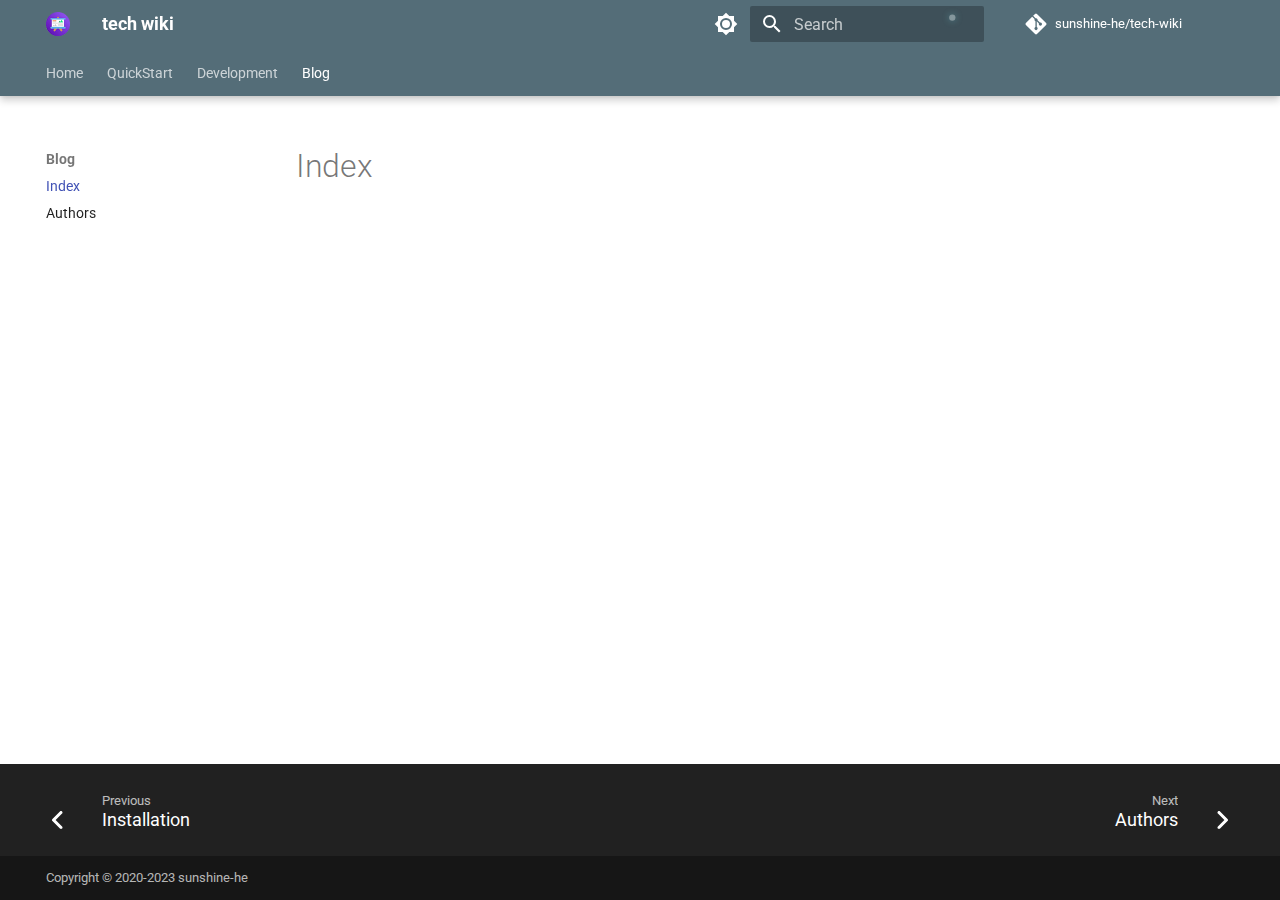
==== blog/index.html @ 333ab047 "Deployed 3ddfe0c with MkDocs version: 1.5.3" ====
<!doctype html>
<html lang="en" class="no-js">
  <head>
    
      <meta charset="utf-8">
      <meta name="viewport" content="width=device-width,initial-scale=1">
      
        <meta name="description" content="technology document wiki and blog">
      
      
        <meta name="author" content="MarkLong">
      
      
      
        <link rel="prev" href="../software/console_install_effect/">
      
      
        <link rel="next" href="authors/">
      
      
      <link rel="icon" href="../img/favicon.png">
      <meta name="generator" content="mkdocs-1.5.3, mkdocs-material-9.5.1">
    
    
      
        <title>Index - tech wiki</title>
      
    
    
      <link rel="stylesheet" href="../assets/stylesheets/main.45e1311d.min.css">
      
        
        <link rel="stylesheet" href="../assets/stylesheets/palette.06af60db.min.css">
      
      
  
  
    
    
  
    
    
  
    
    
  
    
    
  
    
    
  
    
    
  
    
    
  
    
    
  
    
    
  
    
    
  
    
    
  
    
    
  
  
  <style>:root{--md-admonition-icon--note:url('data:image/svg+xml;charset=utf-8,<svg xmlns="http://www.w3.org/2000/svg" viewBox="0 0 16 16"><path d="M1 7.775V2.75C1 1.784 1.784 1 2.75 1h5.025c.464 0 .91.184 1.238.513l6.25 6.25a1.75 1.75 0 0 1 0 2.474l-5.026 5.026a1.75 1.75 0 0 1-2.474 0l-6.25-6.25A1.752 1.752 0 0 1 1 7.775Zm1.5 0c0 .066.026.13.073.177l6.25 6.25a.25.25 0 0 0 .354 0l5.025-5.025a.25.25 0 0 0 0-.354l-6.25-6.25a.25.25 0 0 0-.177-.073H2.75a.25.25 0 0 0-.25.25ZM6 5a1 1 0 1 1 0 2 1 1 0 0 1 0-2Z"/></svg>');--md-admonition-icon--abstract:url('data:image/svg+xml;charset=utf-8,<svg xmlns="http://www.w3.org/2000/svg" viewBox="0 0 16 16"><path d="M2.5 1.75v11.5c0 .138.112.25.25.25h3.17a.75.75 0 0 1 0 1.5H2.75A1.75 1.75 0 0 1 1 13.25V1.75C1 .784 1.784 0 2.75 0h8.5C12.216 0 13 .784 13 1.75v7.736a.75.75 0 0 1-1.5 0V1.75a.25.25 0 0 0-.25-.25h-8.5a.25.25 0 0 0-.25.25Zm13.274 9.537v-.001l-4.557 4.45a.75.75 0 0 1-1.055-.008l-1.943-1.95a.75.75 0 0 1 1.062-1.058l1.419 1.425 4.026-3.932a.75.75 0 1 1 1.048 1.074ZM4.75 4h4.5a.75.75 0 0 1 0 1.5h-4.5a.75.75 0 0 1 0-1.5ZM4 7.75A.75.75 0 0 1 4.75 7h2a.75.75 0 0 1 0 1.5h-2A.75.75 0 0 1 4 7.75Z"/></svg>');--md-admonition-icon--info:url('data:image/svg+xml;charset=utf-8,<svg xmlns="http://www.w3.org/2000/svg" viewBox="0 0 16 16"><path d="M0 8a8 8 0 1 1 16 0A8 8 0 0 1 0 8Zm8-6.5a6.5 6.5 0 1 0 0 13 6.5 6.5 0 0 0 0-13ZM6.5 7.75A.75.75 0 0 1 7.25 7h1a.75.75 0 0 1 .75.75v2.75h.25a.75.75 0 0 1 0 1.5h-2a.75.75 0 0 1 0-1.5h.25v-2h-.25a.75.75 0 0 1-.75-.75ZM8 6a1 1 0 1 1 0-2 1 1 0 0 1 0 2Z"/></svg>');--md-admonition-icon--tip:url('data:image/svg+xml;charset=utf-8,<svg xmlns="http://www.w3.org/2000/svg" viewBox="0 0 16 16"><path d="M3.499.75a.75.75 0 0 1 1.5 0v.996C5.9 2.903 6.793 3.65 7.662 4.376l.24.202c-.036-.694.055-1.422.426-2.163C9.1.873 10.794-.045 12.622.26 14.408.558 16 1.94 16 4.25c0 1.278-.954 2.575-2.44 2.734l.146.508.065.22c.203.701.412 1.455.476 2.226.142 1.707-.4 3.03-1.487 3.898C11.714 14.671 10.27 15 8.75 15h-6a.75.75 0 0 1 0-1.5h1.376a4.484 4.484 0 0 1-.563-1.191 3.835 3.835 0 0 1-.05-2.063 4.647 4.647 0 0 1-2.025-.293.75.75 0 0 1 .525-1.406c1.357.507 2.376-.006 2.698-.318l.009-.01a.747.747 0 0 1 1.06 0 .748.748 0 0 1-.012 1.074c-.912.92-.992 1.835-.768 2.586.221.74.745 1.337 1.196 1.621H8.75c1.343 0 2.398-.296 3.074-.836.635-.507 1.036-1.31.928-2.602-.05-.603-.216-1.224-.422-1.93l-.064-.221c-.12-.407-.246-.84-.353-1.29a2.425 2.425 0 0 1-.507-.441 3.075 3.075 0 0 1-.633-1.248.75.75 0 0 1 1.455-.364c.046.185.144.436.31.627.146.168.353.305.712.305.738 0 1.25-.615 1.25-1.25 0-1.47-.95-2.315-2.123-2.51-1.172-.196-2.227.387-2.706 1.345-.46.92-.27 1.774.019 3.062l.042.19a.884.884 0 0 1 .01.05c.348.443.666.949.94 1.553a.75.75 0 1 1-1.365.62c-.553-1.217-1.32-1.94-2.3-2.768L6.7 5.527c-.814-.68-1.75-1.462-2.692-2.619a3.737 3.737 0 0 0-1.023.88c-.406.495-.663 1.036-.722 1.508.116.122.306.21.591.239.388.038.797-.06 1.032-.19a.75.75 0 0 1 .728 1.31c-.515.287-1.23.439-1.906.373-.682-.067-1.473-.38-1.879-1.193L.75 5.677V5.5c0-.984.48-1.94 1.077-2.664.46-.559 1.05-1.055 1.673-1.353V.75Z"/></svg>');--md-admonition-icon--success:url('data:image/svg+xml;charset=utf-8,<svg xmlns="http://www.w3.org/2000/svg" viewBox="0 0 16 16"><path d="M13.78 4.22a.75.75 0 0 1 0 1.06l-7.25 7.25a.75.75 0 0 1-1.06 0L2.22 9.28a.751.751 0 0 1 .018-1.042.751.751 0 0 1 1.042-.018L6 10.94l6.72-6.72a.75.75 0 0 1 1.06 0Z"/></svg>');--md-admonition-icon--question:url('data:image/svg+xml;charset=utf-8,<svg xmlns="http://www.w3.org/2000/svg" viewBox="0 0 16 16"><path d="M0 8a8 8 0 1 1 16 0A8 8 0 0 1 0 8Zm8-6.5a6.5 6.5 0 1 0 0 13 6.5 6.5 0 0 0 0-13ZM6.92 6.085h.001a.749.749 0 1 1-1.342-.67c.169-.339.436-.701.849-.977C6.845 4.16 7.369 4 8 4a2.756 2.756 0 0 1 1.637.525c.503.377.863.965.863 1.725 0 .448-.115.83-.329 1.15-.205.307-.47.513-.692.662-.109.072-.22.138-.313.195l-.006.004a6.24 6.24 0 0 0-.26.16.952.952 0 0 0-.276.245.75.75 0 0 1-1.248-.832c.184-.264.42-.489.692-.661.103-.067.207-.132.313-.195l.007-.004c.1-.061.182-.11.258-.161a.969.969 0 0 0 .277-.245C8.96 6.514 9 6.427 9 6.25a.612.612 0 0 0-.262-.525A1.27 1.27 0 0 0 8 5.5c-.369 0-.595.09-.74.187a1.01 1.01 0 0 0-.34.398ZM9 11a1 1 0 1 1-2 0 1 1 0 0 1 2 0Z"/></svg>');--md-admonition-icon--warning:url('data:image/svg+xml;charset=utf-8,<svg xmlns="http://www.w3.org/2000/svg" viewBox="0 0 16 16"><path d="M6.457 1.047c.659-1.234 2.427-1.234 3.086 0l6.082 11.378A1.75 1.75 0 0 1 14.082 15H1.918a1.75 1.75 0 0 1-1.543-2.575Zm1.763.707a.25.25 0 0 0-.44 0L1.698 13.132a.25.25 0 0 0 .22.368h12.164a.25.25 0 0 0 .22-.368Zm.53 3.996v2.5a.75.75 0 0 1-1.5 0v-2.5a.75.75 0 0 1 1.5 0ZM9 11a1 1 0 1 1-2 0 1 1 0 0 1 2 0Z"/></svg>');--md-admonition-icon--failure:url('data:image/svg+xml;charset=utf-8,<svg xmlns="http://www.w3.org/2000/svg" viewBox="0 0 16 16"><path d="M2.344 2.343h-.001a8 8 0 0 1 11.314 11.314A8.002 8.002 0 0 1 .234 10.089a8 8 0 0 1 2.11-7.746Zm1.06 10.253a6.5 6.5 0 1 0 9.108-9.275 6.5 6.5 0 0 0-9.108 9.275ZM6.03 4.97 8 6.94l1.97-1.97a.749.749 0 0 1 1.275.326.749.749 0 0 1-.215.734L9.06 8l1.97 1.97a.749.749 0 0 1-.326 1.275.749.749 0 0 1-.734-.215L8 9.06l-1.97 1.97a.749.749 0 0 1-1.275-.326.749.749 0 0 1 .215-.734L6.94 8 4.97 6.03a.751.751 0 0 1 .018-1.042.751.751 0 0 1 1.042-.018Z"/></svg>');--md-admonition-icon--danger:url('data:image/svg+xml;charset=utf-8,<svg xmlns="http://www.w3.org/2000/svg" viewBox="0 0 16 16"><path d="M9.504.43a1.516 1.516 0 0 1 2.437 1.713L10.415 5.5h2.123c1.57 0 2.346 1.909 1.22 3.004l-7.34 7.142a1.249 1.249 0 0 1-.871.354h-.302a1.25 1.25 0 0 1-1.157-1.723L5.633 10.5H3.462c-1.57 0-2.346-1.909-1.22-3.004L9.503.429Zm1.047 1.074L3.286 8.571A.25.25 0 0 0 3.462 9H6.75a.75.75 0 0 1 .694 1.034l-1.713 4.188 6.982-6.793A.25.25 0 0 0 12.538 7H9.25a.75.75 0 0 1-.683-1.06l2.008-4.418.003-.006a.036.036 0 0 0-.004-.009l-.006-.006-.008-.001c-.003 0-.006.002-.009.004Z"/></svg>');--md-admonition-icon--bug:url('data:image/svg+xml;charset=utf-8,<svg xmlns="http://www.w3.org/2000/svg" viewBox="0 0 16 16"><path d="M4.72.22a.75.75 0 0 1 1.06 0l1 .999a3.488 3.488 0 0 1 2.441 0l.999-1a.748.748 0 0 1 1.265.332.75.75 0 0 1-.205.729l-.775.776c.616.63.995 1.493.995 2.444v.327c0 .1-.009.197-.025.292.408.14.764.392 1.029.722l1.968-.787a.75.75 0 0 1 .556 1.392L13 7.258V9h2.25a.75.75 0 0 1 0 1.5H13v.5c0 .409-.049.806-.141 1.186l2.17.868a.75.75 0 0 1-.557 1.392l-2.184-.873A4.997 4.997 0 0 1 8 16a4.997 4.997 0 0 1-4.288-2.427l-2.183.873a.75.75 0 0 1-.558-1.392l2.17-.868A5.036 5.036 0 0 1 3 11v-.5H.75a.75.75 0 0 1 0-1.5H3V7.258L.971 6.446a.75.75 0 0 1 .558-1.392l1.967.787c.265-.33.62-.583 1.03-.722a1.677 1.677 0 0 1-.026-.292V4.5c0-.951.38-1.814.995-2.444L4.72 1.28a.75.75 0 0 1 0-1.06Zm.53 6.28a.75.75 0 0 0-.75.75V11a3.5 3.5 0 1 0 7 0V7.25a.75.75 0 0 0-.75-.75ZM6.173 5h3.654A.172.172 0 0 0 10 4.827V4.5a2 2 0 1 0-4 0v.327c0 .096.077.173.173.173Z"/></svg>');--md-admonition-icon--example:url('data:image/svg+xml;charset=utf-8,<svg xmlns="http://www.w3.org/2000/svg" viewBox="0 0 16 16"><path d="M5 5.782V2.5h-.25a.75.75 0 0 1 0-1.5h6.5a.75.75 0 0 1 0 1.5H11v3.282l3.666 5.76C15.619 13.04 14.543 15 12.767 15H3.233c-1.776 0-2.852-1.96-1.899-3.458Zm-2.4 6.565a.75.75 0 0 0 .633 1.153h9.534a.75.75 0 0 0 .633-1.153L12.225 10.5h-8.45ZM9.5 2.5h-3V6c0 .143-.04.283-.117.403L4.73 9h6.54L9.617 6.403A.746.746 0 0 1 9.5 6Z"/></svg>');--md-admonition-icon--quote:url('data:image/svg+xml;charset=utf-8,<svg xmlns="http://www.w3.org/2000/svg" viewBox="0 0 16 16"><path d="M1.75 2.5h10.5a.75.75 0 0 1 0 1.5H1.75a.75.75 0 0 1 0-1.5Zm4 5h8.5a.75.75 0 0 1 0 1.5h-8.5a.75.75 0 0 1 0-1.5Zm0 5h8.5a.75.75 0 0 1 0 1.5h-8.5a.75.75 0 0 1 0-1.5ZM2.5 7.75v6a.75.75 0 0 1-1.5 0v-6a.75.75 0 0 1 1.5 0Z"/></svg>');}</style>



    
    
      
    
    
      
        
        
        <link rel="preconnect" href="https://fonts.gstatic.com" crossorigin>
        <link rel="stylesheet" href="https://fonts.googleapis.com/css?family=Roboto:300,300i,400,400i,700,700i%7CRoboto+Mono:400,400i,700,700i&display=fallback">
        <style>:root{--md-text-font:"Roboto";--md-code-font:"Roboto Mono"}</style>
      
    
    
      <link rel="stylesheet" href="../stylesheets/extra.css">
    
      <link rel="stylesheet" href="../stylesheets/typer.css">
    
      <link rel="stylesheet" href="../stylesheets/termynal.css">
    
    <script>__md_scope=new URL("..",location),__md_hash=e=>[...e].reduce((e,_)=>(e<<5)-e+_.charCodeAt(0),0),__md_get=(e,_=localStorage,t=__md_scope)=>JSON.parse(_.getItem(t.pathname+"."+e)),__md_set=(e,_,t=localStorage,a=__md_scope)=>{try{t.setItem(a.pathname+"."+e,JSON.stringify(_))}catch(e){}}</script>
    
      

    
    
    
<link rel="stylesheet" href="../assets/stylesheets/custom.00c04c01.min.css">

  </head>
  
  
    
    
      
    
    
    
    
    <body dir="ltr" data-md-color-scheme="default" data-md-color-primary="blue-grey" data-md-color-accent="cyan">
  
    
    <input class="md-toggle" data-md-toggle="drawer" type="checkbox" id="__drawer" autocomplete="off">
    <input class="md-toggle" data-md-toggle="search" type="checkbox" id="__search" autocomplete="off">
    <label class="md-overlay" for="__drawer"></label>
    <div data-md-component="skip">
      
    </div>
    <div data-md-component="announce">
      
    </div>
    
    
      

  

<header class="md-header md-header--shadow md-header--lifted" data-md-component="header">
  <nav class="md-header__inner md-grid" aria-label="Header">
    <a href=".." title="tech wiki" class="md-header__button md-logo" aria-label="tech wiki" data-md-component="logo">
      
  <img src="../img/logo.png" alt="logo">

    </a>
    <label class="md-header__button md-icon" for="__drawer">
      
      <svg xmlns="http://www.w3.org/2000/svg" viewBox="0 0 24 24"><path d="M3 6h18v2H3V6m0 5h18v2H3v-2m0 5h18v2H3v-2Z"/></svg>
    </label>
    <div class="md-header__title" data-md-component="header-title">
      <div class="md-header__ellipsis">
        <div class="md-header__topic">
          <span class="md-ellipsis">
            tech wiki
          </span>
        </div>
        <div class="md-header__topic" data-md-component="header-topic">
          <span class="md-ellipsis">
            
              Index
            
          </span>
        </div>
      </div>
    </div>
    
      
        <form class="md-header__option" data-md-component="palette">
  
    
    
    
    <input class="md-option" data-md-color-media="(prefers-color-scheme: light)" data-md-color-scheme="default" data-md-color-primary="blue-grey" data-md-color-accent="cyan"  aria-label="Switch to dark mode"  type="radio" name="__palette" id="__palette_0">
    
      <label class="md-header__button md-icon" title="Switch to dark mode" for="__palette_1" hidden>
        <svg xmlns="http://www.w3.org/2000/svg" viewBox="0 0 24 24"><path d="M12 8a4 4 0 0 0-4 4 4 4 0 0 0 4 4 4 4 0 0 0 4-4 4 4 0 0 0-4-4m0 10a6 6 0 0 1-6-6 6 6 0 0 1 6-6 6 6 0 0 1 6 6 6 6 0 0 1-6 6m8-9.31V4h-4.69L12 .69 8.69 4H4v4.69L.69 12 4 15.31V20h4.69L12 23.31 15.31 20H20v-4.69L23.31 12 20 8.69Z"/></svg>
      </label>
    
  
    
    
    
    <input class="md-option" data-md-color-media="(prefers-color-scheme: dark)" data-md-color-scheme="slate" data-md-color-primary="blue-grey" data-md-color-accent="cyan"  aria-label="Switch to light mode"  type="radio" name="__palette" id="__palette_1">
    
      <label class="md-header__button md-icon" title="Switch to light mode" for="__palette_0" hidden>
        <svg xmlns="http://www.w3.org/2000/svg" viewBox="0 0 24 24"><path d="M12 18c-.89 0-1.74-.2-2.5-.55C11.56 16.5 13 14.42 13 12c0-2.42-1.44-4.5-3.5-5.45C10.26 6.2 11.11 6 12 6a6 6 0 0 1 6 6 6 6 0 0 1-6 6m8-9.31V4h-4.69L12 .69 8.69 4H4v4.69L.69 12 4 15.31V20h4.69L12 23.31 15.31 20H20v-4.69L23.31 12 20 8.69Z"/></svg>
      </label>
    
  
</form>
      
    
    
      <script>var media,input,key,value,palette=__md_get("__palette");if(palette&&palette.color){"(prefers-color-scheme)"===palette.color.media&&(media=matchMedia("(prefers-color-scheme: light)"),input=document.querySelector(media.matches?"[data-md-color-media='(prefers-color-scheme: light)']":"[data-md-color-media='(prefers-color-scheme: dark)']"),palette.color.media=input.getAttribute("data-md-color-media"),palette.color.scheme=input.getAttribute("data-md-color-scheme"),palette.color.primary=input.getAttribute("data-md-color-primary"),palette.color.accent=input.getAttribute("data-md-color-accent"));for([key,value]of Object.entries(palette.color))document.body.setAttribute("data-md-color-"+key,value)}</script>
    
    
    
      <label class="md-header__button md-icon" for="__search">
        
        <svg xmlns="http://www.w3.org/2000/svg" viewBox="0 0 24 24"><path d="M9.5 3A6.5 6.5 0 0 1 16 9.5c0 1.61-.59 3.09-1.56 4.23l.27.27h.79l5 5-1.5 1.5-5-5v-.79l-.27-.27A6.516 6.516 0 0 1 9.5 16 6.5 6.5 0 0 1 3 9.5 6.5 6.5 0 0 1 9.5 3m0 2C7 5 5 7 5 9.5S7 14 9.5 14 14 12 14 9.5 12 5 9.5 5Z"/></svg>
      </label>
      <div class="md-search" data-md-component="search" role="dialog">
  <label class="md-search__overlay" for="__search"></label>
  <div class="md-search__inner" role="search">
    <form class="md-search__form" name="search">
      <input type="text" class="md-search__input" name="query" aria-label="Search" placeholder="Search" autocapitalize="off" autocorrect="off" autocomplete="off" spellcheck="false" data-md-component="search-query" required>
      <label class="md-search__icon md-icon" for="__search">
        
        <svg xmlns="http://www.w3.org/2000/svg" viewBox="0 0 24 24"><path d="M9.5 3A6.5 6.5 0 0 1 16 9.5c0 1.61-.59 3.09-1.56 4.23l.27.27h.79l5 5-1.5 1.5-5-5v-.79l-.27-.27A6.516 6.516 0 0 1 9.5 16 6.5 6.5 0 0 1 3 9.5 6.5 6.5 0 0 1 9.5 3m0 2C7 5 5 7 5 9.5S7 14 9.5 14 14 12 14 9.5 12 5 9.5 5Z"/></svg>
        
        <svg xmlns="http://www.w3.org/2000/svg" viewBox="0 0 320 512"><!--! Font Awesome Free 6.5.1 by @fontawesome - https://fontawesome.com License - https://fontawesome.com/license/free (Icons: CC BY 4.0, Fonts: SIL OFL 1.1, Code: MIT License) Copyright 2023 Fonticons, Inc.--><path d="M41.4 233.4c-12.5 12.5-12.5 32.8 0 45.3l160 160c12.5 12.5 32.8 12.5 45.3 0s12.5-32.8 0-45.3L109.3 256l137.3-137.4c12.5-12.5 12.5-32.8 0-45.3s-32.8-12.5-45.3 0l-160 160z"/></svg>
      </label>
      <nav class="md-search__options" aria-label="Search">
        
        <button type="reset" class="md-search__icon md-icon" title="Clear" aria-label="Clear" tabindex="-1">
          
          <svg xmlns="http://www.w3.org/2000/svg" viewBox="0 0 24 24"><path d="M19 6.41 17.59 5 12 10.59 6.41 5 5 6.41 10.59 12 5 17.59 6.41 19 12 13.41 17.59 19 19 17.59 13.41 12 19 6.41Z"/></svg>
        </button>
      </nav>
      
        <div class="md-search__suggest" data-md-component="search-suggest"></div>
      
    </form>
    <div class="md-search__output">
      <div class="md-search__scrollwrap" data-md-scrollfix>
        <div class="md-search-result" data-md-component="search-result">
          <div class="md-search-result__meta">
            Initializing search
          </div>
          <ol class="md-search-result__list" role="presentation"></ol>
        </div>
      </div>
    </div>
  </div>
</div>
    
    
      <div class="md-header__source">
        <a href="https://github.com/sunshine-he/tech-wiki" title="Go to repository" class="md-source" data-md-component="source">
  <div class="md-source__icon md-icon">
    
    <svg xmlns="http://www.w3.org/2000/svg" viewBox="0 0 448 512"><!--! Font Awesome Free 6.5.1 by @fontawesome - https://fontawesome.com License - https://fontawesome.com/license/free (Icons: CC BY 4.0, Fonts: SIL OFL 1.1, Code: MIT License) Copyright 2023 Fonticons, Inc.--><path d="M439.55 236.05 244 40.45a28.87 28.87 0 0 0-40.81 0l-40.66 40.63 51.52 51.52c27.06-9.14 52.68 16.77 43.39 43.68l49.66 49.66c34.23-11.8 61.18 31 35.47 56.69-26.49 26.49-70.21-2.87-56-37.34L240.22 199v121.85c25.3 12.54 22.26 41.85 9.08 55a34.34 34.34 0 0 1-48.55 0c-17.57-17.6-11.07-46.91 11.25-56v-123c-20.8-8.51-24.6-30.74-18.64-45L142.57 101 8.45 235.14a28.86 28.86 0 0 0 0 40.81l195.61 195.6a28.86 28.86 0 0 0 40.8 0l194.69-194.69a28.86 28.86 0 0 0 0-40.81z"/></svg>
  </div>
  <div class="md-source__repository">
    sunshine-he/tech-wiki
  </div>
</a>
      </div>
    
  </nav>
  
    
      
<nav class="md-tabs" aria-label="Tabs" data-md-component="tabs">
  <div class="md-grid">
    <ul class="md-tabs__list">
      
        
  
  
  
    <li class="md-tabs__item">
      <a href=".." class="md-tabs__link">
        
  
    
  
  Home

      </a>
    </li>
  

      
        
  
  
  
    <li class="md-tabs__item">
      <a href="../quick_start/" class="md-tabs__link">
        
  
    
  
  QuickStart

      </a>
    </li>
  

      
        
  
  
  
    
    
      <li class="md-tabs__item">
        <a href="../software/console_install_effect/" class="md-tabs__link">
          
  
  Development

        </a>
      </li>
    
  

      
        
  
  
    
  
  
    
    
      <li class="md-tabs__item md-tabs__item--active">
        <a href="./" class="md-tabs__link">
          
  
  Blog

        </a>
      </li>
    
  

      
    </ul>
  </div>
</nav>
    
  
</header>
    
    <div class="md-container" data-md-component="container">
      
      
        
      
      <main class="md-main" data-md-component="main">
        <div class="md-main__inner md-grid">
          
            
              
              <div class="md-sidebar md-sidebar--primary" data-md-component="sidebar" data-md-type="navigation" >
                <div class="md-sidebar__scrollwrap">
                  <div class="md-sidebar__inner">
                    


  


<nav class="md-nav md-nav--primary md-nav--lifted" aria-label="Navigation" data-md-level="0">
  <label class="md-nav__title" for="__drawer">
    <a href=".." title="tech wiki" class="md-nav__button md-logo" aria-label="tech wiki" data-md-component="logo">
      
  <img src="../img/logo.png" alt="logo">

    </a>
    tech wiki
  </label>
  
    <div class="md-nav__source">
      <a href="https://github.com/sunshine-he/tech-wiki" title="Go to repository" class="md-source" data-md-component="source">
  <div class="md-source__icon md-icon">
    
    <svg xmlns="http://www.w3.org/2000/svg" viewBox="0 0 448 512"><!--! Font Awesome Free 6.5.1 by @fontawesome - https://fontawesome.com License - https://fontawesome.com/license/free (Icons: CC BY 4.0, Fonts: SIL OFL 1.1, Code: MIT License) Copyright 2023 Fonticons, Inc.--><path d="M439.55 236.05 244 40.45a28.87 28.87 0 0 0-40.81 0l-40.66 40.63 51.52 51.52c27.06-9.14 52.68 16.77 43.39 43.68l49.66 49.66c34.23-11.8 61.18 31 35.47 56.69-26.49 26.49-70.21-2.87-56-37.34L240.22 199v121.85c25.3 12.54 22.26 41.85 9.08 55a34.34 34.34 0 0 1-48.55 0c-17.57-17.6-11.07-46.91 11.25-56v-123c-20.8-8.51-24.6-30.74-18.64-45L142.57 101 8.45 235.14a28.86 28.86 0 0 0 0 40.81l195.61 195.6a28.86 28.86 0 0 0 40.8 0l194.69-194.69a28.86 28.86 0 0 0 0-40.81z"/></svg>
  </div>
  <div class="md-source__repository">
    sunshine-he/tech-wiki
  </div>
</a>
    </div>
  
  <ul class="md-nav__list" data-md-scrollfix>
    
      
      
  
  
  
  
    <li class="md-nav__item">
      <a href=".." class="md-nav__link">
        
  
  <span class="md-ellipsis">
    Home
  </span>
  

      </a>
    </li>
  

    
      
      
  
  
  
  
    <li class="md-nav__item">
      <a href="../quick_start/" class="md-nav__link">
        
  
  <span class="md-ellipsis">
    QuickStart
  </span>
  

      </a>
    </li>
  

    
      
      
  
  
  
  
    
    
    
    
    
      
      
    
    <li class="md-nav__item md-nav__item--section md-nav__item--nested">
      
        
        
        
          
        
        <input class="md-nav__toggle md-toggle md-toggle--indeterminate" type="checkbox" id="__nav_3" >
        
          
          <label class="md-nav__link" for="__nav_3" id="__nav_3_label" tabindex="">
            
  
  <span class="md-ellipsis">
    Development
  </span>
  

            <span class="md-nav__icon md-icon"></span>
          </label>
        
        <nav class="md-nav" data-md-level="1" aria-labelledby="__nav_3_label" aria-expanded="false">
          <label class="md-nav__title" for="__nav_3">
            <span class="md-nav__icon md-icon"></span>
            Development
          </label>
          <ul class="md-nav__list" data-md-scrollfix>
            
              
                
  
  
  
  
    <li class="md-nav__item">
      <a href="../software/console_install_effect/" class="md-nav__link">
        
  
  <span class="md-ellipsis">
    Installation
  </span>
  

      </a>
    </li>
  

              
            
          </ul>
        </nav>
      
    </li>
  

    
      
      
  
  
    
  
  
  
    
    
    
    
    
      
      
    
    <li class="md-nav__item md-nav__item--active md-nav__item--section md-nav__item--nested">
      
        
        
        
        <input class="md-nav__toggle md-toggle " type="checkbox" id="__nav_4" checked>
        
          
          <label class="md-nav__link" for="__nav_4" id="__nav_4_label" tabindex="">
            
  
  <span class="md-ellipsis">
    Blog
  </span>
  

            <span class="md-nav__icon md-icon"></span>
          </label>
        
        <nav class="md-nav" data-md-level="1" aria-labelledby="__nav_4_label" aria-expanded="true">
          <label class="md-nav__title" for="__nav_4">
            <span class="md-nav__icon md-icon"></span>
            Blog
          </label>
          <ul class="md-nav__list" data-md-scrollfix>
            
              
                
  
  
    
  
  
  
    <li class="md-nav__item md-nav__item--active">
      
      <input class="md-nav__toggle md-toggle" type="checkbox" id="__toc">
      
      
      
      <a href="./" class="md-nav__link md-nav__link--active">
        
  
  <span class="md-ellipsis">
    Index
  </span>
  

      </a>
      
    </li>
  

              
            
              
                
  
  
  
  
    <li class="md-nav__item">
      <a href="authors/" class="md-nav__link">
        
  
  <span class="md-ellipsis">
    Authors
  </span>
  

      </a>
    </li>
  

              
            
          </ul>
        </nav>
      
    </li>
  

    
  </ul>
</nav>
                  </div>
                </div>
              </div>
            
            
              
              <div class="md-sidebar md-sidebar--secondary" data-md-component="sidebar" data-md-type="toc" >
                <div class="md-sidebar__scrollwrap">
                  <div class="md-sidebar__inner">
                    

<nav class="md-nav md-nav--secondary" aria-label="Table of contents">
  
  
  
  
</nav>
                  </div>
                </div>
              </div>
            
          
          
            <div class="md-content" data-md-component="content">
              <article class="md-content__inner md-typeset">
                
                  

  
  


  <h1>Index</h1>














                
              </article>
            </div>
          
          
<script>var target=document.getElementById(location.hash.slice(1));target&&target.name&&(target.checked=target.name.startsWith("__tabbed_"))</script>
        </div>
        
          <button type="button" class="md-top md-icon" data-md-component="top" hidden>
  
  <svg xmlns="http://www.w3.org/2000/svg" viewBox="0 0 24 24"><path d="M13 20h-2V8l-5.5 5.5-1.42-1.42L12 4.16l7.92 7.92-1.42 1.42L13 8v12Z"/></svg>
  Back to top
</button>
        
      </main>
      
        <footer class="md-footer">
  
    
      
      <nav class="md-footer__inner md-grid" aria-label="Footer" >
        
          
          <a href="../software/console_install_effect/" class="md-footer__link md-footer__link--prev" aria-label="Previous: Installation">
            <div class="md-footer__button md-icon">
              
              <svg xmlns="http://www.w3.org/2000/svg" viewBox="0 0 320 512"><!--! Font Awesome Free 6.5.1 by @fontawesome - https://fontawesome.com License - https://fontawesome.com/license/free (Icons: CC BY 4.0, Fonts: SIL OFL 1.1, Code: MIT License) Copyright 2023 Fonticons, Inc.--><path d="M41.4 233.4c-12.5 12.5-12.5 32.8 0 45.3l160 160c12.5 12.5 32.8 12.5 45.3 0s12.5-32.8 0-45.3L109.3 256l137.3-137.4c12.5-12.5 12.5-32.8 0-45.3s-32.8-12.5-45.3 0l-160 160z"/></svg>
            </div>
            <div class="md-footer__title">
              <span class="md-footer__direction">
                Previous
              </span>
              <div class="md-ellipsis">
                Installation
              </div>
            </div>
          </a>
        
        
          
          <a href="authors/" class="md-footer__link md-footer__link--next" aria-label="Next: Authors">
            <div class="md-footer__title">
              <span class="md-footer__direction">
                Next
              </span>
              <div class="md-ellipsis">
                Authors
              </div>
            </div>
            <div class="md-footer__button md-icon">
              
              <svg xmlns="http://www.w3.org/2000/svg" viewBox="0 0 320 512"><!--! Font Awesome Free 6.5.1 by @fontawesome - https://fontawesome.com License - https://fontawesome.com/license/free (Icons: CC BY 4.0, Fonts: SIL OFL 1.1, Code: MIT License) Copyright 2023 Fonticons, Inc.--><path d="M278.6 233.4c12.5 12.5 12.5 32.8 0 45.3l-160 160c-12.5 12.5-32.8 12.5-45.3 0s-12.5-32.8 0-45.3L210.7 256 73.4 118.6c-12.5-12.5-12.5-32.8 0-45.3s32.8-12.5 45.3 0l160 160z"/></svg>
            </div>
          </a>
        
      </nav>
    
  
  <div class="md-footer-meta md-typeset">
    <div class="md-footer-meta__inner md-grid">
      <div class="md-copyright">
  
    <div class="md-copyright__highlight">
      Copyright &copy; 2020-2023 sunshine-he
    </div>
  
  
</div>
      
    </div>
  </div>
</footer>
      
    </div>
    <div class="md-dialog" data-md-component="dialog">
      <div class="md-dialog__inner md-typeset"></div>
    </div>
    
    
    <script id="__config" type="application/json">{"base": "..", "features": ["navigation.tabs", "navigation.tabs.sticky", "navigation.top", "navigation.footer", "navigation.sections", "navigation.path", "navigation.expand", "navigation.tracking", "toc.follow", "content.code.copy", "content.code.select", "content.code.annotate", "search.suggest", "search.highlight"], "search": "../assets/javascripts/workers/search.f886a092.min.js", "translations": {"clipboard.copied": "Copied to clipboard", "clipboard.copy": "Copy to clipboard", "search.result.more.one": "1 more on this page", "search.result.more.other": "# more on this page", "search.result.none": "No matching documents", "search.result.one": "1 matching document", "search.result.other": "# matching documents", "search.result.placeholder": "Type to start searching", "search.result.term.missing": "Missing", "select.version": "Select version"}}</script>
    
    
      <script src="../assets/javascripts/bundle.d7c377c4.min.js"></script>
      
        <script src="../javascripts/extra.js"></script>
      
        <script src="../javascripts/termynal.js"></script>
      
        <script src="../javascripts/typer.js"></script>
      
    
  </body>
</html>
---- assets/stylesheets/main.45e1311d.min.css ----
@charset "UTF-8";html{-webkit-text-size-adjust:none;-moz-text-size-adjust:none;text-size-adjust:none;box-sizing:border-box}*,:after,:before{box-sizing:inherit}@media (prefers-reduced-motion){*,:after,:before{transition:none!important}}body{margin:0}a,button,input,label{-webkit-tap-highlight-color:transparent}a{color:inherit;text-decoration:none}hr{border:0;box-sizing:initial;display:block;height:.05rem;overflow:visible;padding:0}small{font-size:80%}sub,sup{line-height:1em}img{border-style:none}table{border-collapse:initial;border-spacing:0}td,th{font-weight:400;vertical-align:top}button{background:#0000;border:0;font-family:inherit;font-size:inherit;margin:0;padding:0}input{border:0;outline:none}:root{--md-primary-fg-color:#4051b5;--md-primary-fg-color--light:#5d6cc0;--md-primary-fg-color--dark:#303fa1;--md-primary-bg-color:#fff;--md-primary-bg-color--light:#ffffffb3;--md-accent-fg-color:#526cfe;--md-accent-fg-color--transparent:#526cfe1a;--md-accent-bg-color:#fff;--md-accent-bg-color--light:#ffffffb3}[data-md-color-scheme=default]{color-scheme:light}[data-md-color-scheme=default] img[src$="#gh-dark-mode-only"],[data-md-color-scheme=default] img[src$="#only-dark"]{display:none}:root,[data-md-color-scheme=default]{--md-hue:225deg;--md-default-fg-color:#000000de;--md-default-fg-color--light:#0000008a;--md-default-fg-color--lighter:#00000052;--md-default-fg-color--lightest:#00000012;--md-default-bg-color:#fff;--md-default-bg-color--light:#ffffffb3;--md-default-bg-color--lighter:#ffffff4d;--md-default-bg-color--lightest:#ffffff1f;--md-code-fg-color:#36464e;--md-code-bg-color:#f5f5f5;--md-code-hl-color:#4287ff;--md-code-hl-color--light:#4287ff1a;--md-code-hl-number-color:#d52a2a;--md-code-hl-special-color:#db1457;--md-code-hl-function-color:#a846b9;--md-code-hl-constant-color:#6e59d9;--md-code-hl-keyword-color:#3f6ec6;--md-code-hl-string-color:#1c7d4d;--md-code-hl-name-color:var(--md-code-fg-color);--md-code-hl-operator-color:var(--md-default-fg-color--light);--md-code-hl-punctuation-color:var(--md-default-fg-color--light);--md-code-hl-comment-color:var(--md-default-fg-color--light);--md-code-hl-generic-color:var(--md-default-fg-color--light);--md-code-hl-variable-color:var(--md-default-fg-color--light);--md-typeset-color:var(--md-default-fg-color);--md-typeset-a-color:var(--md-primary-fg-color);--md-typeset-del-color:#f5503d26;--md-typeset-ins-color:#0bd57026;--md-typeset-kbd-color:#fafafa;--md-typeset-kbd-accent-color:#fff;--md-typeset-kbd-border-color:#b8b8b8;--md-typeset-mark-color:#ffff0080;--md-typeset-table-color:#0000001f;--md-typeset-table-color--light:rgba(0,0,0,.035);--md-admonition-fg-color:var(--md-default-fg-color);--md-admonition-bg-color:var(--md-default-bg-color);--md-warning-fg-color:#000000de;--md-warning-bg-color:#ff9;--md-footer-fg-color:#fff;--md-footer-fg-color--light:#ffffffb3;--md-footer-fg-color--lighter:#ffffff73;--md-footer-bg-color:#000000de;--md-footer-bg-color--dark:#00000052;--md-shadow-z1:0 0.2rem 0.5rem #0000000d,0 0 0.05rem #0000001a;--md-shadow-z2:0 0.2rem 0.5rem #0000001a,0 0 0.05rem #00000040;--md-shadow-z3:0 0.2rem 0.5rem #0003,0 0 0.05rem #00000059}.md-icon svg{fill:currentcolor;display:block;height:1.2rem;width:1.2rem}body{-webkit-font-smoothing:antialiased;-moz-osx-font-smoothing:grayscale;--md-text-font-family:var(--md-text-font,_),-apple-system,BlinkMacSystemFont,Helvetica,Arial,sans-serif;--md-code-font-family:var(--md-code-font,_),SFMono-Regular,Consolas,Menlo,monospace}aside,body,input{font-feature-settings:"kern","liga";color:var(--md-typeset-color);font-family:var(--md-text-font-family)}code,kbd,pre{font-feature-settings:"kern";font-family:var(--md-code-font-family)}:root{--md-typeset-table-sort-icon:url('data:image/svg+xml;charset=utf-8,<svg xmlns="http://www.w3.org/2000/svg" viewBox="0 0 24 24"><path d="m18 21-4-4h3V7h-3l4-4 4 4h-3v10h3M2 19v-2h10v2M2 13v-2h7v2M2 7V5h4v2H2Z"/></svg>');--md-typeset-table-sort-icon--asc:url('data:image/svg+xml;charset=utf-8,<svg xmlns="http://www.w3.org/2000/svg" viewBox="0 0 24 24"><path d="M19 17h3l-4 4-4-4h3V3h2M2 17h10v2H2M6 5v2H2V5m0 6h7v2H2v-2Z"/></svg>');--md-typeset-table-sort-icon--desc:url('data:image/svg+xml;charset=utf-8,<svg xmlns="http://www.w3.org/2000/svg" viewBox="0 0 24 24"><path d="M19 7h3l-4-4-4 4h3v14h2M2 17h10v2H2M6 5v2H2V5m0 6h7v2H2v-2Z"/></svg>')}.md-typeset{-webkit-print-color-adjust:exact;color-adjust:exact;font-size:.8rem;line-height:1.6}@media print{.md-typeset{font-size:.68rem}}.md-typeset blockquote,.md-typeset dl,.md-typeset figure,.md-typeset ol,.md-typeset pre,.md-typeset ul{margin-bottom:1em;margin-top:1em}.md-typeset h1{color:var(--md-default-fg-color--light);font-size:2em;line-height:1.3;margin:0 0 1.25em}.md-typeset h1,.md-typeset h2{font-weight:300;letter-spacing:-.01em}.md-typeset h2{font-size:1.5625em;line-height:1.4;margin:1.6em 0 .64em}.md-typeset h3{font-size:1.25em;font-weight:400;letter-spacing:-.01em;line-height:1.5;margin:1.6em 0 .8em}.md-typeset h2+h3{margin-top:.8em}.md-typeset h4{font-weight:700;letter-spacing:-.01em;margin:1em 0}.md-typeset h5,.md-typeset h6{color:var(--md-default-fg-color--light);font-size:.8em;font-weight:700;letter-spacing:-.01em;margin:1.25em 0}.md-typeset h5{text-transform:uppercase}.md-typeset hr{border-bottom:.05rem solid var(--md-default-fg-color--lightest);display:flow-root;margin:1.5em 0}.md-typeset a{color:var(--md-typeset-a-color);word-break:break-word}.md-typeset a,.md-typeset a:before{transition:color 125ms}.md-typeset a:focus,.md-typeset a:hover{color:var(--md-accent-fg-color)}.md-typeset a:focus code,.md-typeset a:hover code{background-color:var(--md-accent-fg-color--transparent)}.md-typeset a code{color:currentcolor;transition:background-color 125ms}.md-typeset a.focus-visible{outline-color:var(--md-accent-fg-color);outline-offset:.2rem}.md-typeset code,.md-typeset kbd,.md-typeset pre{color:var(--md-code-fg-color);direction:ltr;font-variant-ligatures:none}@media print{.md-typeset code,.md-typeset kbd,.md-typeset pre{white-space:pre-wrap}}.md-typeset code{background-color:var(--md-code-bg-color);border-radius:.1rem;-webkit-box-decoration-break:clone;box-decoration-break:clone;font-size:.85em;padding:0 .2941176471em;word-break:break-word}.md-typeset code:not(.focus-visible){-webkit-tap-highlight-color:transparent;outline:none}.md-typeset pre{display:flow-root;line-height:1.4;position:relative}.md-typeset pre>code{-webkit-box-decoration-break:slice;box-decoration-break:slice;box-shadow:none;display:block;margin:0;outline-color:var(--md-accent-fg-color);overflow:auto;padding:.7720588235em 1.1764705882em;scrollbar-color:var(--md-default-fg-color--lighter) #0000;scrollbar-width:thin;touch-action:auto;word-break:normal}.md-typeset pre>code:hover{scrollbar-color:var(--md-accent-fg-color) #0000}.md-typeset pre>code::-webkit-scrollbar{height:.2rem;width:.2rem}.md-typeset pre>code::-webkit-scrollbar-thumb{background-color:var(--md-default-fg-color--lighter)}.md-typeset pre>code::-webkit-scrollbar-thumb:hover{background-color:var(--md-accent-fg-color)}.md-typeset kbd{background-color:var(--md-typeset-kbd-color);border-radius:.1rem;box-shadow:0 .1rem 0 .05rem var(--md-typeset-kbd-border-color),0 .1rem 0 var(--md-typeset-kbd-border-color),0 -.1rem .2rem var(--md-typeset-kbd-accent-color) inset;color:var(--md-default-fg-color);display:inline-block;font-size:.75em;padding:0 .6666666667em;vertical-align:text-top;word-break:break-word}.md-typeset mark{background-color:var(--md-typeset-mark-color);-webkit-box-decoration-break:clone;box-decoration-break:clone;color:inherit;word-break:break-word}.md-typeset abbr{border-bottom:.05rem dotted var(--md-default-fg-color--light);cursor:help;text-decoration:none}.md-typeset small{opacity:.75}[dir=ltr] .md-typeset sub,[dir=ltr] .md-typeset sup{margin-left:.078125em}[dir=rtl] .md-typeset sub,[dir=rtl] .md-typeset sup{margin-right:.078125em}[dir=ltr] .md-typeset blockquote{padding-left:.6rem}[dir=rtl] .md-typeset blockquote{padding-right:.6rem}[dir=ltr] .md-typeset blockquote{border-left:.2rem solid var(--md-default-fg-color--lighter)}[dir=rtl] .md-typeset blockquote{border-right:.2rem solid var(--md-default-fg-color--lighter)}.md-typeset blockquote{color:var(--md-default-fg-color--light);margin-left:0;margin-right:0}.md-typeset ul{list-style-type:disc}[dir=ltr] .md-typeset ol,[dir=ltr] .md-typeset ul{margin-left:.625em}[dir=rtl] .md-typeset ol,[dir=rtl] .md-typeset ul{margin-right:.625em}.md-typeset ol,.md-typeset ul{padding:0}.md-typeset ol:not([hidden]),.md-typeset ul:not([hidden]){display:flow-root}.md-typeset ol ol,.md-typeset ul ol{list-style-type:lower-alpha}.md-typeset ol ol ol,.md-typeset ul ol ol{list-style-type:lower-roman}[dir=ltr] .md-typeset ol li,[dir=ltr] .md-typeset ul li{margin-left:1.25em}[dir=rtl] .md-typeset ol li,[dir=rtl] .md-typeset ul li{margin-right:1.25em}.md-typeset ol li,.md-typeset ul li{margin-bottom:.5em}.md-typeset ol li blockquote,.md-typeset ol li p,.md-typeset ul li blockquote,.md-typeset ul li p{margin:.5em 0}.md-typeset ol li:last-child,.md-typeset ul li:last-child{margin-bottom:0}[dir=ltr] .md-typeset ol li ol,[dir=ltr] .md-typeset ol li ul,[dir=ltr] .md-typeset ul li ol,[dir=ltr] .md-typeset ul li ul{margin-left:.625em}[dir=rtl] .md-typeset ol li ol,[dir=rtl] .md-typeset ol li ul,[dir=rtl] .md-typeset ul li ol,[dir=rtl] .md-typeset ul li ul{margin-right:.625em}.md-typeset ol li ol,.md-typeset ol li ul,.md-typeset ul li ol,.md-typeset ul li ul{margin-bottom:.5em;margin-top:.5em}[dir=ltr] .md-typeset dd{margin-left:1.875em}[dir=rtl] .md-typeset dd{margin-right:1.875em}.md-typeset dd{margin-bottom:1.5em;margin-top:1em}.md-typeset img,.md-typeset svg,.md-typeset video{height:auto;max-width:100%}.md-typeset img[align=left]{margin:1em 1em 1em 0}.md-typeset img[align=right]{margin:1em 0 1em 1em}.md-typeset img[align]:only-child{margin-top:0}.md-typeset figure{display:flow-root;margin:1em auto;max-width:100%;text-align:center;width:-webkit-fit-content;width:-moz-fit-content;width:fit-content}.md-typeset figure img{display:block}.md-typeset figcaption{font-style:italic;margin:1em auto;max-width:24rem}.md-typeset iframe{max-width:100%}.md-typeset table:not([class]){background-color:var(--md-default-bg-color);border:.05rem solid var(--md-typeset-table-color);border-radius:.1rem;display:inline-block;font-size:.64rem;max-width:100%;overflow:auto;touch-action:auto}@media print{.md-typeset table:not([class]){display:table}}.md-typeset table:not([class])+*{margin-top:1.5em}.md-typeset table:not([class]) td>:first-child,.md-typeset table:not([class]) th>:first-child{margin-top:0}.md-typeset table:not([class]) td>:last-child,.md-typeset table:not([class]) th>:last-child{margin-bottom:0}.md-typeset table:not([class]) td:not([align]),.md-typeset table:not([class]) th:not([align]){text-align:left}[dir=rtl] .md-typeset table:not([class]) td:not([align]),[dir=rtl] .md-typeset table:not([class]) th:not([align]){text-align:right}.md-typeset table:not([class]) th{font-weight:700;min-width:5rem;padding:.9375em 1.25em;vertical-align:top}.md-typeset table:not([class]) td{border-top:.05rem solid var(--md-typeset-table-color);padding:.9375em 1.25em;vertical-align:top}.md-typeset table:not([class]) tbody tr{transition:background-color 125ms}.md-typeset table:not([class]) tbody tr:hover{background-color:var(--md-typeset-table-color--light);box-shadow:0 .05rem 0 var(--md-default-bg-color) inset}.md-typeset table:not([class]) a{word-break:normal}.md-typeset table th[role=columnheader]{cursor:pointer}[dir=ltr] .md-typeset table th[role=columnheader]:after{margin-left:.5em}[dir=rtl] .md-typeset table th[role=columnheader]:after{margin-right:.5em}.md-typeset table th[role=columnheader]:after{content:"";display:inline-block;height:1.2em;-webkit-mask-image:var(--md-typeset-table-sort-icon);mask-image:var(--md-typeset-table-sort-icon);-webkit-mask-repeat:no-repeat;mask-repeat:no-repeat;-webkit-mask-size:contain;mask-size:contain;transition:background-color 125ms;vertical-align:text-bottom;width:1.2em}.md-typeset table th[role=columnheader]:hover:after{background-color:var(--md-default-fg-color--lighter)}.md-typeset table th[role=columnheader][aria-sort=ascending]:after{background-color:var(--md-default-fg-color--light);-webkit-mask-image:var(--md-typeset-table-sort-icon--asc);mask-image:var(--md-typeset-table-sort-icon--asc)}.md-typeset table th[role=columnheader][aria-sort=descending]:after{background-color:var(--md-default-fg-color--light);-webkit-mask-image:var(--md-typeset-table-sort-icon--desc);mask-image:var(--md-typeset-table-sort-icon--desc)}.md-typeset__scrollwrap{margin:1em -.8rem;overflow-x:auto;touch-action:auto}.md-typeset__table{display:inline-block;margin-bottom:.5em;padding:0 .8rem}@media print{.md-typeset__table{display:block}}html .md-typeset__table table{display:table;margin:0;overflow:hidden;width:100%}@media screen and (max-width:44.984375em){.md-content__inner>pre{margin:1em -.8rem}.md-content__inner>pre code{border-radius:0}}.md-typeset .md-author{border-radius:100%;display:block;flex-shrink:0;height:1.6rem;overflow:hidden;position:relative;transition:color 125ms,transform 125ms;width:1.6rem}.md-typeset .md-author img{display:block}.md-typeset .md-author--more{background:var(--md-default-fg-color--lightest);color:var(--md-default-fg-color--lighter);font-size:.6rem;font-weight:700;line-height:1.6rem;text-align:center}.md-typeset .md-author--long{height:2.4rem;width:2.4rem}.md-typeset a.md-author{transform:scale(1)}.md-typeset a.md-author img{filter:grayscale(100%) opacity(75%);transition:filter 125ms}.md-typeset a.md-author:focus,.md-typeset a.md-author:hover{transform:scale(1.1);z-index:1}.md-typeset a.md-author:focus img,.md-typeset a.md-author:hover img{filter:grayscale(0)}.md-banner{background-color:var(--md-footer-bg-color);color:var(--md-footer-fg-color);overflow:auto}@media print{.md-banner{display:none}}.md-banner--warning{background-color:var(--md-warning-bg-color);color:var(--md-warning-fg-color)}.md-banner__inner{font-size:.7rem;margin:.6rem auto;padding:0 .8rem}[dir=ltr] .md-banner__button{float:right}[dir=rtl] .md-banner__button{float:left}.md-banner__button{color:inherit;cursor:pointer;transition:opacity .25s}.no-js .md-banner__button{display:none}.md-banner__button:hover{opacity:.7}html{font-size:125%;height:100%;overflow-x:hidden}@media screen and (min-width:100em){html{font-size:137.5%}}@media screen and (min-width:125em){html{font-size:150%}}body{background-color:var(--md-default-bg-color);display:flex;flex-direction:column;font-size:.5rem;min-height:100%;position:relative;width:100%}@media print{body{display:block}}@media screen and (max-width:59.984375em){body[data-md-scrolllock]{position:fixed}}.md-grid{margin-left:auto;margin-right:auto;max-width:61rem}.md-container{display:flex;flex-direction:column;flex-grow:1}@media print{.md-container{display:block}}.md-main{flex-grow:1}.md-main__inner{display:flex;height:100%;margin-top:1.5rem}.md-ellipsis{overflow:hidden;text-overflow:ellipsis}.md-toggle{display:none}.md-option{height:0;opacity:0;position:absolute;width:0}.md-option:checked+label:not([hidden]){display:block}.md-option.focus-visible+label{outline-color:var(--md-accent-fg-color);outline-style:auto}.md-skip{background-color:var(--md-default-fg-color);border-radius:.1rem;color:var(--md-default-bg-color);font-size:.64rem;margin:.5rem;opacity:0;outline-color:var(--md-accent-fg-color);padding:.3rem .5rem;position:fixed;transform:translateY(.4rem);z-index:-1}.md-skip:focus{opacity:1;transform:translateY(0);transition:transform .25s cubic-bezier(.4,0,.2,1),opacity 175ms 75ms;z-index:10}@page{margin:25mm}:root{--md-clipboard-icon:url('data:image/svg+xml;charset=utf-8,<svg xmlns="http://www.w3.org/2000/svg" viewBox="0 0 24 24"><path d="M19 21H8V7h11m0-2H8a2 2 0 0 0-2 2v14a2 2 0 0 0 2 2h11a2 2 0 0 0 2-2V7a2 2 0 0 0-2-2m-3-4H4a2 2 0 0 0-2 2v14h2V3h12V1Z"/></svg>')}.md-clipboard{border-radius:.1rem;color:var(--md-default-fg-color--lightest);cursor:pointer;height:1.5em;outline-color:var(--md-accent-fg-color);outline-offset:.1rem;position:absolute;right:.5em;top:.5em;transition:color .25s;width:1.5em;z-index:1}@media print{.md-clipboard{display:none}}.md-clipboard:not(.focus-visible){-webkit-tap-highlight-color:transparent;outline:none}:hover>.md-clipboard{color:var(--md-default-fg-color--light)}.md-clipboard:focus,.md-clipboard:hover{color:var(--md-accent-fg-color)}.md-clipboard:after{background-color:currentcolor;content:"";display:block;height:1.125em;margin:0 auto;-webkit-mask-image:var(--md-clipboard-icon);mask-image:var(--md-clipboard-icon);-webkit-mask-position:center;mask-position:center;-webkit-mask-repeat:no-repeat;mask-repeat:no-repeat;-webkit-mask-size:contain;mask-size:contain;width:1.125em}.md-clipboard--inline{cursor:pointer}.md-clipboard--inline code{transition:color .25s,background-color .25s}.md-clipboard--inline:focus code,.md-clipboard--inline:hover code{background-color:var(--md-accent-fg-color--transparent);color:var(--md-accent-fg-color)}@keyframes consent{0%{opacity:0;transform:translateY(100%)}to{opacity:1;transform:translateY(0)}}@keyframes overlay{0%{opacity:0}to{opacity:1}}.md-consent__overlay{animation:overlay .25s both;-webkit-backdrop-filter:blur(.1rem);backdrop-filter:blur(.1rem);background-color:#0000008a;height:100%;opacity:1;position:fixed;top:0;width:100%;z-index:5}.md-consent__inner{animation:consent .5s cubic-bezier(.1,.7,.1,1) both;background-color:var(--md-default-bg-color);border:0;border-radius:.1rem;bottom:0;box-shadow:0 0 .2rem #0000001a,0 .2rem .4rem #0003;max-height:100%;overflow:auto;padding:0;position:fixed;width:100%;z-index:5}.md-consent__form{padding:.8rem}.md-consent__settings{display:none;margin:1em 0}input:checked+.md-consent__settings{display:block}.md-consent__controls{margin-bottom:.8rem}.md-typeset .md-consent__controls .md-button{display:inline}@media screen and (max-width:44.984375em){.md-typeset .md-consent__controls .md-button{display:block;margin-top:.4rem;text-align:center;width:100%}}.md-consent label{cursor:pointer}.md-content{flex-grow:1;min-width:0}.md-content__inner{margin:0 .8rem 1.2rem;padding-top:.6rem}@media screen and (min-width:76.25em){[dir=ltr] .md-sidebar--primary:not([hidden])~.md-content>.md-content__inner{margin-left:1.2rem}[dir=ltr] .md-sidebar--secondary:not([hidden])~.md-content>.md-content__inner,[dir=rtl] .md-sidebar--primary:not([hidden])~.md-content>.md-content__inner{margin-right:1.2rem}[dir=rtl] .md-sidebar--secondary:not([hidden])~.md-content>.md-content__inner{margin-left:1.2rem}}.md-content__inner:before{content:"";display:block;height:.4rem}.md-content__inner>:last-child{margin-bottom:0}[dir=ltr] .md-content__button{float:right}[dir=rtl] .md-content__button{float:left}[dir=ltr] .md-content__button{margin-left:.4rem}[dir=rtl] .md-content__button{margin-right:.4rem}.md-content__button{margin:.4rem 0;padding:0}@media print{.md-content__button{display:none}}.md-typeset .md-content__button{color:var(--md-default-fg-color--lighter)}.md-content__button svg{display:inline;vertical-align:top}[dir=rtl] .md-content__button svg{transform:scaleX(-1)}[dir=ltr] .md-dialog{right:.8rem}[dir=rtl] .md-dialog{left:.8rem}.md-dialog{background-color:var(--md-default-fg-color);border-radius:.1rem;bottom:.8rem;box-shadow:var(--md-shadow-z3);min-width:11.1rem;opacity:0;padding:.4rem .6rem;pointer-events:none;position:fixed;transform:translateY(100%);transition:transform 0ms .4s,opacity .4s;z-index:4}@media print{.md-dialog{display:none}}.md-dialog--active{opacity:1;pointer-events:auto;transform:translateY(0);transition:transform .4s cubic-bezier(.075,.85,.175,1),opacity .4s}.md-dialog__inner{color:var(--md-default-bg-color);font-size:.7rem}.md-feedback{margin:2em 0 1em;text-align:center}.md-feedback fieldset{border:none;margin:0;padding:0}.md-feedback__title{font-weight:700;margin:1em auto}.md-feedback__inner{position:relative}.md-feedback__list{display:flex;flex-wrap:wrap;place-content:baseline center;position:relative}.md-feedback__list:hover .md-icon:not(:disabled){color:var(--md-default-fg-color--lighter)}:disabled .md-feedback__list{min-height:1.8rem}.md-feedback__icon{color:var(--md-default-fg-color--light);cursor:pointer;flex-shrink:0;margin:0 .1rem;transition:color 125ms}.md-feedback__icon:not(:disabled).md-icon:hover{color:var(--md-accent-fg-color)}.md-feedback__icon:disabled{color:var(--md-default-fg-color--lightest);pointer-events:none}.md-feedback__note{opacity:0;position:relative;transform:translateY(.4rem);transition:transform .4s cubic-bezier(.1,.7,.1,1),opacity .15s}.md-feedback__note>*{margin:0 auto;max-width:16rem}:disabled .md-feedback__note{opacity:1;transform:translateY(0)}.md-footer{background-color:var(--md-footer-bg-color);color:var(--md-footer-fg-color)}@media print{.md-footer{display:none}}.md-footer__inner{justify-content:space-between;overflow:auto;padding:.2rem}.md-footer__inner:not([hidden]){display:flex}.md-footer__link{align-items:end;display:flex;flex-grow:0.01;margin-bottom:.4rem;margin-top:1rem;max-width:100%;outline-color:var(--md-accent-fg-color);overflow:hidden;transition:opacity .25s}.md-footer__link:focus,.md-footer__link:hover{opacity:.7}[dir=rtl] .md-footer__link svg{transform:scaleX(-1)}@media screen and (max-width:44.984375em){.md-footer__link--prev{flex-shrink:0}.md-footer__link--prev .md-footer__title{display:none}}[dir=ltr] .md-footer__link--next{margin-left:auto}[dir=rtl] .md-footer__link--next{margin-right:auto}.md-footer__link--next{text-align:right}[dir=rtl] .md-footer__link--next{text-align:left}.md-footer__title{flex-grow:1;font-size:.9rem;margin-bottom:.7rem;max-width:calc(100% - 2.4rem);padding:0 1rem;white-space:nowrap}.md-footer__button{margin:.2rem;padding:.4rem}.md-footer__direction{font-size:.64rem;opacity:.7}.md-footer-meta{background-color:var(--md-footer-bg-color--dark)}.md-footer-meta__inner{display:flex;flex-wrap:wrap;justify-content:space-between;padding:.2rem}html .md-footer-meta.md-typeset a{color:var(--md-footer-fg-color--light)}html .md-footer-meta.md-typeset a:focus,html .md-footer-meta.md-typeset a:hover{color:var(--md-footer-fg-color)}.md-copyright{color:var(--md-footer-fg-color--lighter);font-size:.64rem;margin:auto .6rem;padding:.4rem 0;width:100%}@media screen and (min-width:45em){.md-copyright{width:auto}}.md-copyright__highlight{color:var(--md-footer-fg-color--light)}.md-social{display:inline-flex;gap:.2rem;margin:0 .4rem;padding:.2rem 0 .6rem}@media screen and (min-width:45em){.md-social{padding:.6rem 0}}.md-social__link{display:inline-block;height:1.6rem;text-align:center;width:1.6rem}.md-social__link:before{line-height:1.9}.md-social__link svg{fill:currentcolor;max-height:.8rem;vertical-align:-25%}.md-typeset .md-button{border:.1rem solid;border-radius:.1rem;color:var(--md-primary-fg-color);cursor:pointer;display:inline-block;font-weight:700;padding:.625em 2em;transition:color 125ms,background-color 125ms,border-color 125ms}.md-typeset .md-button--primary{background-color:var(--md-primary-fg-color);border-color:var(--md-primary-fg-color);color:var(--md-primary-bg-color)}.md-typeset .md-button:focus,.md-typeset .md-button:hover{background-color:var(--md-accent-fg-color);border-color:var(--md-accent-fg-color);color:var(--md-accent-bg-color)}[dir=ltr] .md-typeset .md-input{border-top-left-radius:.1rem}[dir=ltr] .md-typeset .md-input,[dir=rtl] .md-typeset .md-input{border-top-right-radius:.1rem}[dir=rtl] .md-typeset .md-input{border-top-left-radius:.1rem}.md-typeset .md-input{border-bottom:.1rem solid var(--md-default-fg-color--lighter);box-shadow:var(--md-shadow-z1);font-size:.8rem;height:1.8rem;padding:0 .6rem;transition:border .25s,box-shadow .25s}.md-typeset .md-input:focus,.md-typeset .md-input:hover{border-bottom-color:var(--md-accent-fg-color);box-shadow:var(--md-shadow-z2)}.md-typeset .md-input--stretch{width:100%}.md-header{background-color:var(--md-primary-fg-color);box-shadow:0 0 .2rem #0000,0 .2rem .4rem #0000;color:var(--md-primary-bg-color);display:block;left:0;position:sticky;right:0;top:0;z-index:4}@media print{.md-header{display:none}}.md-header[hidden]{transform:translateY(-100%);transition:transform .25s cubic-bezier(.8,0,.6,1),box-shadow .25s}.md-header--shadow{box-shadow:0 0 .2rem #0000001a,0 .2rem .4rem #0003;transition:transform .25s cubic-bezier(.1,.7,.1,1),box-shadow .25s}.md-header__inner{align-items:center;display:flex;padding:0 .2rem}.md-header__button{color:currentcolor;cursor:pointer;margin:.2rem;outline-color:var(--md-accent-fg-color);padding:.4rem;position:relative;transition:opacity .25s;vertical-align:middle;z-index:1}.md-header__button:hover{opacity:.7}.md-header__button:not([hidden]){display:inline-block}.md-header__button:not(.focus-visible){-webkit-tap-highlight-color:transparent;outline:none}.md-header__button.md-logo{margin:.2rem;padding:.4rem}@media screen and (max-width:76.234375em){.md-header__button.md-logo{display:none}}.md-header__button.md-logo img,.md-header__button.md-logo svg{fill:currentcolor;display:block;height:1.2rem;width:auto}@media screen and (min-width:60em){.md-header__button[for=__search]{display:none}}.no-js .md-header__button[for=__search]{display:none}[dir=rtl] .md-header__button[for=__search] svg{transform:scaleX(-1)}@media screen and (min-width:76.25em){.md-header__button[for=__drawer]{display:none}}.md-header__topic{display:flex;max-width:100%;position:absolute;transition:transform .4s cubic-bezier(.1,.7,.1,1),opacity .15s;white-space:nowrap}.md-header__topic+.md-header__topic{opacity:0;pointer-events:none;transform:translateX(1.25rem);transition:transform .4s cubic-bezier(1,.7,.1,.1),opacity .15s;z-index:-1}[dir=rtl] .md-header__topic+.md-header__topic{transform:translateX(-1.25rem)}.md-header__topic:first-child{font-weight:700}[dir=ltr] .md-header__title{margin-left:1rem;margin-right:.4rem}[dir=rtl] .md-header__title{margin-left:.4rem;margin-right:1rem}.md-header__title{flex-grow:1;font-size:.9rem;height:2.4rem;line-height:2.4rem}.md-header__title--active .md-header__topic{opacity:0;pointer-events:none;transform:translateX(-1.25rem);transition:transform .4s cubic-bezier(1,.7,.1,.1),opacity .15s;z-index:-1}[dir=rtl] .md-header__title--active .md-header__topic{transform:translateX(1.25rem)}.md-header__title--active .md-header__topic+.md-header__topic{opacity:1;pointer-events:auto;transform:translateX(0);transition:transform .4s cubic-bezier(.1,.7,.1,1),opacity .15s;z-index:0}.md-header__title>.md-header__ellipsis{height:100%;position:relative;width:100%}.md-header__option{display:flex;flex-shrink:0;max-width:100%;transition:max-width 0ms .25s,opacity .25s .25s;white-space:nowrap}[data-md-toggle=search]:checked~.md-header .md-header__option{max-width:0;opacity:0;transition:max-width 0ms,opacity 0ms}.md-header__option>input{bottom:0}.md-header__source{display:none}@media screen and (min-width:60em){[dir=ltr] .md-header__source{margin-left:1rem}[dir=rtl] .md-header__source{margin-right:1rem}.md-header__source{display:block;max-width:11.7rem;width:11.7rem}}@media screen and (min-width:76.25em){[dir=ltr] .md-header__source{margin-left:1.4rem}[dir=rtl] .md-header__source{margin-right:1.4rem}}.md-meta{color:var(--md-default-fg-color--light);font-size:.7rem;line-height:1.3}.md-meta__list{display:inline-flex;flex-wrap:wrap;list-style:none;margin:0;padding:0}.md-meta__item:not(:last-child):after{content:"·";margin-left:.2rem;margin-right:.2rem}.md-meta__link{color:var(--md-typeset-a-color)}.md-meta__link:focus,.md-meta__link:hover{color:var(--md-accent-fg-color)}.md-draft{background-color:#ff1744;border-radius:.125em;color:#fff;display:inline-block;font-weight:700;padding-left:.5714285714em;padding-right:.5714285714em}:root{--md-nav-icon--prev:url('data:image/svg+xml;charset=utf-8,<svg xmlns="http://www.w3.org/2000/svg" viewBox="0 0 24 24"><path d="M20 11v2H8l5.5 5.5-1.42 1.42L4.16 12l7.92-7.92L13.5 5.5 8 11h12Z"/></svg>');--md-nav-icon--next:url('data:image/svg+xml;charset=utf-8,<svg xmlns="http://www.w3.org/2000/svg" viewBox="0 0 24 24"><path d="M8.59 16.58 13.17 12 8.59 7.41 10 6l6 6-6 6-1.41-1.42Z"/></svg>');--md-toc-icon:url('data:image/svg+xml;charset=utf-8,<svg xmlns="http://www.w3.org/2000/svg" viewBox="0 0 24 24"><path d="M3 9h14V7H3v2m0 4h14v-2H3v2m0 4h14v-2H3v2m16 0h2v-2h-2v2m0-10v2h2V7h-2m0 6h2v-2h-2v2Z"/></svg>')}.md-nav{font-size:.7rem;line-height:1.3}.md-nav__title{color:var(--md-default-fg-color--light);display:block;font-weight:700;overflow:hidden;padding:0 .6rem;text-overflow:ellipsis}.md-nav__title .md-nav__button{display:none}.md-nav__title .md-nav__button img{height:100%;width:auto}.md-nav__title .md-nav__button.md-logo img,.md-nav__title .md-nav__button.md-logo svg{fill:currentcolor;display:block;height:2.4rem;max-width:100%;object-fit:contain;width:auto}.md-nav__list{list-style:none;margin:0;padding:0}.md-nav__link{align-items:flex-start;display:flex;gap:.4rem;margin-top:.625em;scroll-snap-align:start;transition:color 125ms}.md-nav__link--passed{color:var(--md-default-fg-color--light)}.md-nav__item .md-nav__link--active,.md-nav__item .md-nav__link--active code{color:var(--md-typeset-a-color)}.md-nav__link .md-ellipsis{position:relative}[dir=ltr] .md-nav__link .md-icon:last-child{margin-left:auto}[dir=rtl] .md-nav__link .md-icon:last-child{margin-right:auto}.md-nav__link svg{fill:currentcolor;flex-shrink:0;height:1.3em}.md-nav__link[for]:focus,.md-nav__link[for]:hover,.md-nav__link[href]:focus,.md-nav__link[href]:hover{color:var(--md-accent-fg-color);cursor:pointer}.md-nav__link.focus-visible{outline-color:var(--md-accent-fg-color);outline-offset:.2rem}.md-nav--primary .md-nav__link[for=__toc]{display:none}.md-nav--primary .md-nav__link[for=__toc] .md-icon:after{background-color:currentcolor;display:block;height:100%;-webkit-mask-image:var(--md-toc-icon);mask-image:var(--md-toc-icon);width:100%}.md-nav--primary .md-nav__link[for=__toc]~.md-nav{display:none}.md-nav__container>.md-nav__link{margin-top:0}.md-nav__container>.md-nav__link:first-child{flex-grow:1;min-width:0}.md-nav__icon{flex-shrink:0}.md-nav__source{display:none}@media screen and (max-width:76.234375em){.md-nav--primary,.md-nav--primary .md-nav{background-color:var(--md-default-bg-color);display:flex;flex-direction:column;height:100%;left:0;position:absolute;right:0;top:0;z-index:1}.md-nav--primary .md-nav__item,.md-nav--primary .md-nav__title{font-size:.8rem;line-height:1.5}.md-nav--primary .md-nav__title{background-color:var(--md-default-fg-color--lightest);color:var(--md-default-fg-color--light);cursor:pointer;height:5.6rem;line-height:2.4rem;padding:3rem .8rem .2rem;position:relative;white-space:nowrap}[dir=ltr] .md-nav--primary .md-nav__title .md-nav__icon{left:.4rem}[dir=rtl] .md-nav--primary .md-nav__title .md-nav__icon{right:.4rem}.md-nav--primary .md-nav__title .md-nav__icon{display:block;height:1.2rem;margin:.2rem;position:absolute;top:.4rem;width:1.2rem}.md-nav--primary .md-nav__title .md-nav__icon:after{background-color:currentcolor;content:"";display:block;height:100%;-webkit-mask-image:var(--md-nav-icon--prev);mask-image:var(--md-nav-icon--prev);-webkit-mask-position:center;mask-position:center;-webkit-mask-repeat:no-repeat;mask-repeat:no-repeat;-webkit-mask-size:contain;mask-size:contain;width:100%}.md-nav--primary .md-nav__title~.md-nav__list{background-color:var(--md-default-bg-color);box-shadow:0 .05rem 0 var(--md-default-fg-color--lightest) inset;overflow-y:auto;scroll-snap-type:y mandatory;touch-action:pan-y}.md-nav--primary .md-nav__title~.md-nav__list>:first-child{border-top:0}.md-nav--primary .md-nav__title[for=__drawer]{background-color:var(--md-primary-fg-color);color:var(--md-primary-bg-color);font-weight:700}.md-nav--primary .md-nav__title .md-logo{display:block;left:.2rem;margin:.2rem;padding:.4rem;position:absolute;right:.2rem;top:.2rem}.md-nav--primary .md-nav__list{flex:1}.md-nav--primary .md-nav__item{border-top:.05rem solid var(--md-default-fg-color--lightest)}.md-nav--primary .md-nav__item--active>.md-nav__link{color:var(--md-typeset-a-color)}.md-nav--primary .md-nav__item--active>.md-nav__link:focus,.md-nav--primary .md-nav__item--active>.md-nav__link:hover{color:var(--md-accent-fg-color)}.md-nav--primary .md-nav__link{margin-top:0;padding:.6rem .8rem}.md-nav--primary .md-nav__link svg{margin-top:.1em}.md-nav--primary .md-nav__link>.md-nav__link{padding:0}[dir=ltr] .md-nav--primary .md-nav__link .md-nav__icon{margin-right:-.2rem}[dir=rtl] .md-nav--primary .md-nav__link .md-nav__icon{margin-left:-.2rem}.md-nav--primary .md-nav__link .md-nav__icon{font-size:1.2rem;height:1.2rem;width:1.2rem}.md-nav--primary .md-nav__link .md-nav__icon:after{background-color:currentcolor;content:"";display:block;height:100%;-webkit-mask-image:var(--md-nav-icon--next);mask-image:var(--md-nav-icon--next);-webkit-mask-position:center;mask-position:center;-webkit-mask-repeat:no-repeat;mask-repeat:no-repeat;-webkit-mask-size:contain;mask-size:contain;width:100%}[dir=rtl] .md-nav--primary .md-nav__icon:after{transform:scale(-1)}.md-nav--primary .md-nav--secondary .md-nav{background-color:initial;position:static}[dir=ltr] .md-nav--primary .md-nav--secondary .md-nav .md-nav__link{padding-left:1.4rem}[dir=rtl] .md-nav--primary .md-nav--secondary .md-nav .md-nav__link{padding-right:1.4rem}[dir=ltr] .md-nav--primary .md-nav--secondary .md-nav .md-nav .md-nav__link{padding-left:2rem}[dir=rtl] .md-nav--primary .md-nav--secondary .md-nav .md-nav .md-nav__link{padding-right:2rem}[dir=ltr] .md-nav--primary .md-nav--secondary .md-nav .md-nav .md-nav .md-nav__link{padding-left:2.6rem}[dir=rtl] .md-nav--primary .md-nav--secondary .md-nav .md-nav .md-nav .md-nav__link{padding-right:2.6rem}[dir=ltr] .md-nav--primary .md-nav--secondary .md-nav .md-nav .md-nav .md-nav .md-nav__link{padding-left:3.2rem}[dir=rtl] .md-nav--primary .md-nav--secondary .md-nav .md-nav .md-nav .md-nav .md-nav__link{padding-right:3.2rem}.md-nav--secondary{background-color:initial}.md-nav__toggle~.md-nav{display:flex;opacity:0;transform:translateX(100%);transition:transform .25s cubic-bezier(.8,0,.6,1),opacity 125ms 50ms}[dir=rtl] .md-nav__toggle~.md-nav{transform:translateX(-100%)}.md-nav__toggle:checked~.md-nav{opacity:1;transform:translateX(0);transition:transform .25s cubic-bezier(.4,0,.2,1),opacity 125ms 125ms}.md-nav__toggle:checked~.md-nav>.md-nav__list{-webkit-backface-visibility:hidden;backface-visibility:hidden}}@media screen and (max-width:59.984375em){.md-nav--primary .md-nav__link[for=__toc]{display:flex}.md-nav--primary .md-nav__link[for=__toc] .md-icon:after{content:""}.md-nav--primary .md-nav__link[for=__toc]+.md-nav__link{display:none}.md-nav--primary .md-nav__link[for=__toc]~.md-nav{display:flex}.md-nav__source{background-color:var(--md-primary-fg-color--dark);color:var(--md-primary-bg-color);display:block;padding:0 .2rem}}@media screen and (min-width:60em) and (max-width:76.234375em){.md-nav--integrated .md-nav__link[for=__toc]{display:flex}.md-nav--integrated .md-nav__link[for=__toc] .md-icon:after{content:""}.md-nav--integrated .md-nav__link[for=__toc]+.md-nav__link{display:none}.md-nav--integrated .md-nav__link[for=__toc]~.md-nav{display:flex}}@media screen and (min-width:60em){.md-nav{margin-bottom:-.4rem}.md-nav--secondary .md-nav__title{background:var(--md-default-bg-color);box-shadow:0 0 .4rem .4rem var(--md-default-bg-color);position:sticky;top:0;z-index:1}.md-nav--secondary .md-nav__title[for=__toc]{scroll-snap-align:start}.md-nav--secondary .md-nav__title .md-nav__icon{display:none}[dir=ltr] .md-nav--secondary .md-nav__list{padding-left:.6rem}[dir=rtl] .md-nav--secondary .md-nav__list{padding-right:.6rem}.md-nav--secondary .md-nav__list{padding-bottom:.4rem}[dir=ltr] .md-nav--secondary .md-nav__item>.md-nav__link{margin-right:.4rem}[dir=rtl] .md-nav--secondary .md-nav__item>.md-nav__link{margin-left:.4rem}}@media screen and (min-width:76.25em){.md-nav{margin-bottom:-.4rem;transition:max-height .25s cubic-bezier(.86,0,.07,1)}.md-nav--primary .md-nav__title{background:var(--md-default-bg-color);box-shadow:0 0 .4rem .4rem var(--md-default-bg-color);position:sticky;top:0;z-index:1}.md-nav--primary .md-nav__title[for=__drawer]{scroll-snap-align:start}.md-nav--primary .md-nav__title .md-nav__icon{display:none}[dir=ltr] .md-nav--primary .md-nav__list{padding-left:.6rem}[dir=rtl] .md-nav--primary .md-nav__list{padding-right:.6rem}.md-nav--primary .md-nav__list{padding-bottom:.4rem}[dir=ltr] .md-nav--primary .md-nav__item>.md-nav__link{margin-right:.4rem}[dir=rtl] .md-nav--primary .md-nav__item>.md-nav__link{margin-left:.4rem}.md-nav__toggle~.md-nav{display:grid;grid-template-rows:0fr;opacity:0;transition:grid-template-rows .25s cubic-bezier(.86,0,.07,1),opacity .25s,visibility 0ms .25s;visibility:collapse}.md-nav__toggle~.md-nav>.md-nav__list{overflow:hidden}.md-nav__toggle.md-toggle--indeterminate~.md-nav,.md-nav__toggle:checked~.md-nav{grid-template-rows:1fr;opacity:1;transition:grid-template-rows .25s cubic-bezier(.86,0,.07,1),opacity .15s .1s,visibility 0ms;visibility:visible}.md-nav__toggle.md-toggle--indeterminate~.md-nav{transition:none}.md-nav__item--nested>.md-nav>.md-nav__title{display:none}.md-nav__item--section{display:block;margin:1.25em 0}.md-nav__item--section:last-child{margin-bottom:0}.md-nav__item--section>.md-nav__link{font-weight:700}.md-nav__item--section>.md-nav__link[for]{color:var(--md-default-fg-color--light)}.md-nav__item--section>.md-nav__link:not(.md-nav__container){pointer-events:none}.md-nav__item--section>.md-nav__link .md-icon,.md-nav__item--section>.md-nav__link>[for]{display:none}[dir=ltr] .md-nav__item--section>.md-nav{margin-left:-.6rem}[dir=rtl] .md-nav__item--section>.md-nav{margin-right:-.6rem}.md-nav__item--section>.md-nav{display:block;opacity:1;visibility:visible}.md-nav__item--section>.md-nav>.md-nav__list>.md-nav__item{padding:0}.md-nav__icon{border-radius:100%;height:.9rem;transition:background-color .25s;width:.9rem}.md-nav__icon:hover{background-color:var(--md-accent-fg-color--transparent)}.md-nav__icon:after{background-color:currentcolor;border-radius:100%;content:"";display:inline-block;height:100%;-webkit-mask-image:var(--md-nav-icon--next);mask-image:var(--md-nav-icon--next);-webkit-mask-position:center;mask-position:center;-webkit-mask-repeat:no-repeat;mask-repeat:no-repeat;-webkit-mask-size:contain;mask-size:contain;transition:transform .25s;vertical-align:-.1rem;width:100%}[dir=rtl] .md-nav__icon:after{transform:rotate(180deg)}.md-nav__item--nested .md-nav__toggle:checked~.md-nav__link .md-nav__icon:after,.md-nav__item--nested .md-toggle--indeterminate~.md-nav__link .md-nav__icon:after{transform:rotate(90deg)}.md-nav--lifted>.md-nav__list>.md-nav__item,.md-nav--lifted>.md-nav__title{display:none}.md-nav--lifted>.md-nav__list>.md-nav__item--active{display:block}.md-nav--lifted>.md-nav__list>.md-nav__item--active>.md-nav__link{background:var(--md-default-bg-color);box-shadow:0 0 .4rem .4rem var(--md-default-bg-color);margin-top:0;position:sticky;top:0;z-index:1}.md-nav--lifted>.md-nav__list>.md-nav__item--active>.md-nav__link:not(.md-nav__container){pointer-events:none}.md-nav--lifted>.md-nav__list>.md-nav__item--active.md-nav__item--section{margin:0}[dir=ltr] .md-nav--lifted>.md-nav__list>.md-nav__item>.md-nav{margin-left:-.6rem}[dir=rtl] .md-nav--lifted>.md-nav__list>.md-nav__item>.md-nav{margin-right:-.6rem}.md-nav--lifted>.md-nav__list>.md-nav__item>[for]{color:var(--md-default-fg-color--light)}.md-nav--lifted .md-nav[data-md-level="1"]{grid-template-rows:1fr;opacity:1;visibility:visible}.md-nav--integrated>.md-nav__list>.md-nav__item--active:not(.md-nav__item--nested){padding:0 .6rem}.md-nav--integrated>.md-nav__list>.md-nav__item--active:not(.md-nav__item--nested)>.md-nav__link{padding:0}[dir=ltr] .md-nav--integrated>.md-nav__list>.md-nav__item--active .md-nav--secondary{border-left:.05rem solid var(--md-primary-fg-color)}[dir=rtl] .md-nav--integrated>.md-nav__list>.md-nav__item--active .md-nav--secondary{border-right:.05rem solid var(--md-primary-fg-color)}.md-nav--integrated>.md-nav__list>.md-nav__item--active .md-nav--secondary{display:block;margin-bottom:1.25em;opacity:1;visibility:visible}.md-nav--integrated>.md-nav__list>.md-nav__item--active .md-nav--secondary>.md-nav__list{overflow:visible;padding-bottom:0}.md-nav--integrated>.md-nav__list>.md-nav__item--active .md-nav--secondary>.md-nav__title{display:none}}.md-pagination{font-size:.8rem;font-weight:700;gap:.4rem}.md-pagination,.md-pagination>*{align-items:center;display:flex;justify-content:center}.md-pagination>*{border-radius:.2rem;height:1.8rem;min-width:1.8rem;text-align:center}.md-pagination__current{background-color:var(--md-default-fg-color--lightest);color:var(--md-default-fg-color--light)}.md-pagination__link{transition:color 125ms,background-color 125ms}.md-pagination__link:focus,.md-pagination__link:hover{background-color:var(--md-accent-fg-color--transparent);color:var(--md-accent-fg-color)}.md-pagination__link:focus svg,.md-pagination__link:hover svg{color:var(--md-accent-fg-color)}.md-pagination__link.focus-visible{outline-color:var(--md-accent-fg-color);outline-offset:.2rem}.md-pagination__link svg{fill:currentcolor;color:var(--md-default-fg-color--lighter);display:block;max-height:100%;width:1.2rem}.md-post__back{border-bottom:.05rem solid var(--md-default-fg-color--lightest);margin-bottom:1.2rem;padding-bottom:1.2rem}@media screen and (max-width:76.234375em){.md-post__back{display:none}}[dir=rtl] .md-post__back svg{transform:scaleX(-1)}.md-post__authors{display:flex;flex-direction:column;gap:.6rem;margin:0 .6rem 1.2rem}.md-post .md-post__meta a{transition:color 125ms}.md-post .md-post__meta a:focus,.md-post .md-post__meta a:hover{color:var(--md-accent-fg-color)}.md-post__title{color:var(--md-default-fg-color--light);font-weight:700}.md-post--excerpt{margin-bottom:3.2rem}.md-post--excerpt .md-post__header{align-items:center;display:flex;gap:.6rem;min-height:1.6rem}.md-post--excerpt .md-post__authors{align-items:center;display:inline-flex;flex-direction:row;gap:.2rem;margin:0;min-height:2.4rem}[dir=ltr] .md-post--excerpt .md-post__meta .md-meta__list{margin-right:.4rem}[dir=rtl] .md-post--excerpt .md-post__meta .md-meta__list{margin-left:.4rem}.md-post--excerpt .md-post__content>:first-child{--md-scroll-margin:6rem;margin-top:0}.md-post>.md-nav--secondary{margin:1em 0}.md-profile{align-items:center;display:flex;font-size:.7rem;gap:.6rem;line-height:1.4;width:100%}.md-profile__description{flex-grow:1}.md-content--post{display:flex}@media screen and (max-width:76.234375em){.md-content--post{flex-flow:column-reverse}}.md-content--post>.md-content__inner{min-width:0}@media screen and (min-width:76.25em){[dir=ltr] .md-content--post>.md-content__inner{margin-left:1.2rem}[dir=rtl] .md-content--post>.md-content__inner{margin-right:1.2rem}}@media screen and (max-width:76.234375em){.md-sidebar.md-sidebar--post{padding:0;position:static;width:100%}.md-sidebar.md-sidebar--post .md-sidebar__scrollwrap{overflow:visible}.md-sidebar.md-sidebar--post .md-sidebar__inner{padding:0}.md-sidebar.md-sidebar--post .md-post__meta{margin-left:.6rem;margin-right:.6rem}.md-sidebar.md-sidebar--post .md-nav__item{border:none;display:inline}.md-sidebar.md-sidebar--post .md-nav__list{display:inline-flex;flex-wrap:wrap;gap:.6rem;padding-bottom:.6rem;padding-top:.6rem}.md-sidebar.md-sidebar--post .md-nav__link{padding:0}.md-sidebar.md-sidebar--post .md-nav{height:auto;margin-bottom:0;position:static}}:root{--md-progress-value:0;--md-progress-delay:400ms}.md-progress{background:var(--md-primary-bg-color);height:.075rem;opacity:min(clamp(0,var(--md-progress-value),1),clamp(0,100 - var(--md-progress-value),1));position:fixed;top:0;transform:scaleX(calc(var(--md-progress-value)*1%));transform-origin:left;transition:transform .5s cubic-bezier(.19,1,.22,1),opacity .25s var(--md-progress-delay);width:100%;z-index:4}:root{--md-search-result-icon:url('data:image/svg+xml;charset=utf-8,<svg xmlns="http://www.w3.org/2000/svg" viewBox="0 0 24 24"><path d="M14 2H6a2 2 0 0 0-2 2v16a2 2 0 0 0 2 2h7c-.41-.25-.8-.56-1.14-.9-.33-.33-.61-.7-.86-1.1H6V4h7v5h5v1.18c.71.16 1.39.43 2 .82V8l-6-6m6.31 16.9c1.33-2.11.69-4.9-1.4-6.22-2.11-1.33-4.91-.68-6.22 1.4-1.34 2.11-.69 4.89 1.4 6.22 1.46.93 3.32.93 4.79.02L22 23.39 23.39 22l-3.08-3.1m-3.81.1a2.5 2.5 0 0 1-2.5-2.5 2.5 2.5 0 0 1 2.5-2.5 2.5 2.5 0 0 1 2.5 2.5 2.5 2.5 0 0 1-2.5 2.5Z"/></svg>')}.md-search{position:relative}@media screen and (min-width:60em){.md-search{padding:.2rem 0}}.no-js .md-search{display:none}.md-search__overlay{opacity:0;z-index:1}@media screen and (max-width:59.984375em){[dir=ltr] .md-search__overlay{left:-2.2rem}[dir=rtl] .md-search__overlay{right:-2.2rem}.md-search__overlay{background-color:var(--md-default-bg-color);border-radius:1rem;height:2rem;overflow:hidden;pointer-events:none;position:absolute;top:-1rem;transform-origin:center;transition:transform .3s .1s,opacity .2s .2s;width:2rem}[data-md-toggle=search]:checked~.md-header .md-search__overlay{opacity:1;transition:transform .4s,opacity .1s}}@media screen and (min-width:60em){[dir=ltr] .md-search__overlay{left:0}[dir=rtl] .md-search__overlay{right:0}.md-search__overlay{background-color:#0000008a;cursor:pointer;height:0;position:fixed;top:0;transition:width 0ms .25s,height 0ms .25s,opacity .25s;width:0}[data-md-toggle=search]:checked~.md-header .md-search__overlay{height:200vh;opacity:1;transition:width 0ms,height 0ms,opacity .25s;width:100%}}@media screen and (max-width:29.984375em){[data-md-toggle=search]:checked~.md-header .md-search__overlay{transform:scale(45)}}@media screen and (min-width:30em) and (max-width:44.984375em){[data-md-toggle=search]:checked~.md-header .md-search__overlay{transform:scale(60)}}@media screen and (min-width:45em) and (max-width:59.984375em){[data-md-toggle=search]:checked~.md-header .md-search__overlay{transform:scale(75)}}.md-search__inner{-webkit-backface-visibility:hidden;backface-visibility:hidden}@media screen and (max-width:59.984375em){[dir=ltr] .md-search__inner{left:0}[dir=rtl] .md-search__inner{right:0}.md-search__inner{height:0;opacity:0;overflow:hidden;position:fixed;top:0;transform:translateX(5%);transition:width 0ms .3s,height 0ms .3s,transform .15s cubic-bezier(.4,0,.2,1) .15s,opacity .15s .15s;width:0;z-index:2}[dir=rtl] .md-search__inner{transform:translateX(-5%)}[data-md-toggle=search]:checked~.md-header .md-search__inner{height:100%;opacity:1;transform:translateX(0);transition:width 0ms 0ms,height 0ms 0ms,transform .15s cubic-bezier(.1,.7,.1,1) .15s,opacity .15s .15s;width:100%}}@media screen and (min-width:60em){[dir=ltr] .md-search__inner{float:right}[dir=rtl] .md-search__inner{float:left}.md-search__inner{padding:.1rem 0;position:relative;transition:width .25s cubic-bezier(.1,.7,.1,1);width:11.7rem}}@media screen and (min-width:60em) and (max-width:76.234375em){[data-md-toggle=search]:checked~.md-header .md-search__inner{width:23.4rem}}@media screen and (min-width:76.25em){[data-md-toggle=search]:checked~.md-header .md-search__inner{width:34.4rem}}.md-search__form{background-color:var(--md-default-bg-color);box-shadow:0 0 .6rem #0000;height:2.4rem;position:relative;transition:color .25s,background-color .25s;z-index:2}@media screen and (min-width:60em){.md-search__form{background-color:#00000042;border-radius:.1rem;height:1.8rem}.md-search__form:hover{background-color:#ffffff1f}}[data-md-toggle=search]:checked~.md-header .md-search__form{background-color:var(--md-default-bg-color);border-radius:.1rem .1rem 0 0;box-shadow:0 0 .6rem #00000012;color:var(--md-default-fg-color)}[dir=ltr] .md-search__input{padding-left:3.6rem;padding-right:2.2rem}[dir=rtl] .md-search__input{padding-left:2.2rem;padding-right:3.6rem}.md-search__input{background:#0000;font-size:.9rem;height:100%;position:relative;text-overflow:ellipsis;width:100%;z-index:2}.md-search__input::placeholder{transition:color .25s}.md-search__input::placeholder,.md-search__input~.md-search__icon{color:var(--md-default-fg-color--light)}.md-search__input::-ms-clear{display:none}@media screen and (max-width:59.984375em){.md-search__input{font-size:.9rem;height:2.4rem;width:100%}}@media screen and (min-width:60em){[dir=ltr] .md-search__input{padding-left:2.2rem}[dir=rtl] .md-search__input{padding-right:2.2rem}.md-search__input{color:inherit;font-size:.8rem}.md-search__input::placeholder{color:var(--md-primary-bg-color--light)}.md-search__input+.md-search__icon{color:var(--md-primary-bg-color)}[data-md-toggle=search]:checked~.md-header .md-search__input{text-overflow:clip}[data-md-toggle=search]:checked~.md-header .md-search__input+.md-search__icon{color:var(--md-default-fg-color--light)}[data-md-toggle=search]:checked~.md-header .md-search__input::placeholder{color:#0000}}.md-search__icon{cursor:pointer;display:inline-block;height:1.2rem;transition:color .25s,opacity .25s;width:1.2rem}.md-search__icon:hover{opacity:.7}[dir=ltr] .md-search__icon[for=__search]{left:.5rem}[dir=rtl] .md-search__icon[for=__search]{right:.5rem}.md-search__icon[for=__search]{position:absolute;top:.3rem;z-index:2}[dir=rtl] .md-search__icon[for=__search] svg{transform:scaleX(-1)}@media screen and (max-width:59.984375em){[dir=ltr] .md-search__icon[for=__search]{left:.8rem}[dir=rtl] .md-search__icon[for=__search]{right:.8rem}.md-search__icon[for=__search]{top:.6rem}.md-search__icon[for=__search] svg:first-child{display:none}}@media screen and (min-width:60em){.md-search__icon[for=__search]{pointer-events:none}.md-search__icon[for=__search] svg:last-child{display:none}}[dir=ltr] .md-search__options{right:.5rem}[dir=rtl] .md-search__options{left:.5rem}.md-search__options{pointer-events:none;position:absolute;top:.3rem;z-index:2}@media screen and (max-width:59.984375em){[dir=ltr] .md-search__options{right:.8rem}[dir=rtl] .md-search__options{left:.8rem}.md-search__options{top:.6rem}}[dir=ltr] .md-search__options>.md-icon{margin-left:.2rem}[dir=rtl] .md-search__options>.md-icon{margin-right:.2rem}.md-search__options>.md-icon{color:var(--md-default-fg-color--light);opacity:0;transform:scale(.75);transition:transform .15s cubic-bezier(.1,.7,.1,1),opacity .15s}.md-search__options>.md-icon:not(.focus-visible){-webkit-tap-highlight-color:transparent;outline:none}[data-md-toggle=search]:checked~.md-header .md-search__input:valid~.md-search__options>.md-icon{opacity:1;pointer-events:auto;transform:scale(1)}[data-md-toggle=search]:checked~.md-header .md-search__input:valid~.md-search__options>.md-icon:hover{opacity:.7}[dir=ltr] .md-search__suggest{padding-left:3.6rem;padding-right:2.2rem}[dir=rtl] .md-search__suggest{padding-left:2.2rem;padding-right:3.6rem}.md-search__suggest{align-items:center;color:var(--md-default-fg-color--lighter);display:flex;font-size:.9rem;height:100%;opacity:0;position:absolute;top:0;transition:opacity 50ms;white-space:nowrap;width:100%}@media screen and (min-width:60em){[dir=ltr] .md-search__suggest{padding-left:2.2rem}[dir=rtl] .md-search__suggest{padding-right:2.2rem}.md-search__suggest{font-size:.8rem}}[data-md-toggle=search]:checked~.md-header .md-search__suggest{opacity:1;transition:opacity .3s .1s}[dir=ltr] .md-search__output{border-bottom-left-radius:.1rem}[dir=ltr] .md-search__output,[dir=rtl] .md-search__output{border-bottom-right-radius:.1rem}[dir=rtl] .md-search__output{border-bottom-left-radius:.1rem}.md-search__output{overflow:hidden;position:absolute;width:100%;z-index:1}@media screen and (max-width:59.984375em){.md-search__output{bottom:0;top:2.4rem}}@media screen and (min-width:60em){.md-search__output{opacity:0;top:1.9rem;transition:opacity .4s}[data-md-toggle=search]:checked~.md-header .md-search__output{box-shadow:var(--md-shadow-z3);opacity:1}}.md-search__scrollwrap{-webkit-backface-visibility:hidden;backface-visibility:hidden;background-color:var(--md-default-bg-color);height:100%;overflow-y:auto;touch-action:pan-y}@media (-webkit-max-device-pixel-ratio:1),(max-resolution:1dppx){.md-search__scrollwrap{transform:translateZ(0)}}@media screen and (min-width:60em) and (max-width:76.234375em){.md-search__scrollwrap{width:23.4rem}}@media screen and (min-width:76.25em){.md-search__scrollwrap{width:34.4rem}}@media screen and (min-width:60em){.md-search__scrollwrap{max-height:0;scrollbar-color:var(--md-default-fg-color--lighter) #0000;scrollbar-width:thin}[data-md-toggle=search]:checked~.md-header .md-search__scrollwrap{max-height:75vh}.md-search__scrollwrap:hover{scrollbar-color:var(--md-accent-fg-color) #0000}.md-search__scrollwrap::-webkit-scrollbar{height:.2rem;width:.2rem}.md-search__scrollwrap::-webkit-scrollbar-thumb{background-color:var(--md-default-fg-color--lighter)}.md-search__scrollwrap::-webkit-scrollbar-thumb:hover{background-color:var(--md-accent-fg-color)}}.md-search-result{color:var(--md-default-fg-color);word-break:break-word}.md-search-result__meta{background-color:var(--md-default-fg-color--lightest);color:var(--md-default-fg-color--light);font-size:.64rem;line-height:1.8rem;padding:0 .8rem;scroll-snap-align:start}@media screen and (min-width:60em){[dir=ltr] .md-search-result__meta{padding-left:2.2rem}[dir=rtl] .md-search-result__meta{padding-right:2.2rem}}.md-search-result__list{list-style:none;margin:0;padding:0;-webkit-user-select:none;user-select:none}.md-search-result__item{box-shadow:0 -.05rem var(--md-default-fg-color--lightest)}.md-search-result__item:first-child{box-shadow:none}.md-search-result__link{display:block;outline:none;scroll-snap-align:start;transition:background-color .25s}.md-search-result__link:focus,.md-search-result__link:hover{background-color:var(--md-accent-fg-color--transparent)}.md-search-result__link:last-child p:last-child{margin-bottom:.6rem}.md-search-result__more>summary{cursor:pointer;display:block;outline:none;position:sticky;scroll-snap-align:start;top:0;z-index:1}.md-search-result__more>summary::marker{display:none}.md-search-result__more>summary::-webkit-details-marker{display:none}.md-search-result__more>summary>div{color:var(--md-typeset-a-color);font-size:.64rem;padding:.75em .8rem;transition:color .25s,background-color .25s}@media screen and (min-width:60em){[dir=ltr] .md-search-result__more>summary>div{padding-left:2.2rem}[dir=rtl] .md-search-result__more>summary>div{padding-right:2.2rem}}.md-search-result__more>summary:focus>div,.md-search-result__more>summary:hover>div{background-color:var(--md-accent-fg-color--transparent);color:var(--md-accent-fg-color)}.md-search-result__more[open]>summary{background-color:var(--md-default-bg-color)}.md-search-result__article{overflow:hidden;padding:0 .8rem;position:relative}@media screen and (min-width:60em){[dir=ltr] .md-search-result__article{padding-left:2.2rem}[dir=rtl] .md-search-result__article{padding-right:2.2rem}}[dir=ltr] .md-search-result__icon{left:0}[dir=rtl] .md-search-result__icon{right:0}.md-search-result__icon{color:var(--md-default-fg-color--light);height:1.2rem;margin:.5rem;position:absolute;width:1.2rem}@media screen and (max-width:59.984375em){.md-search-result__icon{display:none}}.md-search-result__icon:after{background-color:currentcolor;content:"";display:inline-block;height:100%;-webkit-mask-image:var(--md-search-result-icon);mask-image:var(--md-search-result-icon);-webkit-mask-position:center;mask-position:center;-webkit-mask-repeat:no-repeat;mask-repeat:no-repeat;-webkit-mask-size:contain;mask-size:contain;width:100%}[dir=rtl] .md-search-result__icon:after{transform:scaleX(-1)}.md-search-result .md-typeset{color:var(--md-default-fg-color--light);font-size:.64rem;line-height:1.6}.md-search-result .md-typeset h1{color:var(--md-default-fg-color);font-size:.8rem;font-weight:400;line-height:1.4;margin:.55rem 0}.md-search-result .md-typeset h1 mark{text-decoration:none}.md-search-result .md-typeset h2{color:var(--md-default-fg-color);font-size:.64rem;font-weight:700;line-height:1.6;margin:.5em 0}.md-search-result .md-typeset h2 mark{text-decoration:none}.md-search-result__terms{color:var(--md-default-fg-color);display:block;font-size:.64rem;font-style:italic;margin:.5em 0}.md-search-result mark{background-color:initial;color:var(--md-accent-fg-color);text-decoration:underline}.md-select{position:relative;z-index:1}.md-select__inner{background-color:var(--md-default-bg-color);border-radius:.1rem;box-shadow:var(--md-shadow-z2);color:var(--md-default-fg-color);left:50%;margin-top:.2rem;max-height:0;opacity:0;position:absolute;top:calc(100% - .2rem);transform:translate3d(-50%,.3rem,0);transition:transform .25s 375ms,opacity .25s .25s,max-height 0ms .5s}.md-select:focus-within .md-select__inner,.md-select:hover .md-select__inner{max-height:10rem;opacity:1;transform:translate3d(-50%,0,0);transition:transform .25s cubic-bezier(.1,.7,.1,1),opacity .25s,max-height 0ms}.md-select__inner:after{border-bottom:.2rem solid #0000;border-bottom-color:var(--md-default-bg-color);border-left:.2rem solid #0000;border-right:.2rem solid #0000;border-top:0;content:"";height:0;left:50%;margin-left:-.2rem;margin-top:-.2rem;position:absolute;top:0;width:0}.md-select__list{border-radius:.1rem;font-size:.8rem;list-style-type:none;margin:0;max-height:inherit;overflow:auto;padding:0}.md-select__item{line-height:1.8rem}[dir=ltr] .md-select__link{padding-left:.6rem;padding-right:1.2rem}[dir=rtl] .md-select__link{padding-left:1.2rem;padding-right:.6rem}.md-select__link{cursor:pointer;display:block;outline:none;scroll-snap-align:start;transition:background-color .25s,color .25s;width:100%}.md-select__link:focus,.md-select__link:hover{color:var(--md-accent-fg-color)}.md-select__link:focus{background-color:var(--md-default-fg-color--lightest)}.md-sidebar{align-self:flex-start;flex-shrink:0;padding:1.2rem 0;position:sticky;top:2.4rem;width:12.1rem}@media print{.md-sidebar{display:none}}@media screen and (max-width:76.234375em){[dir=ltr] .md-sidebar--primary{left:-12.1rem}[dir=rtl] .md-sidebar--primary{right:-12.1rem}.md-sidebar--primary{background-color:var(--md-default-bg-color);display:block;height:100%;position:fixed;top:0;transform:translateX(0);transition:transform .25s cubic-bezier(.4,0,.2,1),box-shadow .25s;width:12.1rem;z-index:5}[data-md-toggle=drawer]:checked~.md-container .md-sidebar--primary{box-shadow:var(--md-shadow-z3);transform:translateX(12.1rem)}[dir=rtl] [data-md-toggle=drawer]:checked~.md-container .md-sidebar--primary{transform:translateX(-12.1rem)}.md-sidebar--primary .md-sidebar__scrollwrap{bottom:0;left:0;margin:0;overflow:hidden;position:absolute;right:0;scroll-snap-type:none;top:0}}@media screen and (min-width:76.25em){.md-sidebar{height:0}.no-js .md-sidebar{height:auto}.md-header--lifted~.md-container .md-sidebar{top:4.8rem}}.md-sidebar--secondary{display:none;order:2}@media screen and (min-width:60em){.md-sidebar--secondary{height:0}.no-js .md-sidebar--secondary{height:auto}.md-sidebar--secondary:not([hidden]){display:block}.md-sidebar--secondary .md-sidebar__scrollwrap{touch-action:pan-y}}.md-sidebar__scrollwrap{scrollbar-gutter:stable;-webkit-backface-visibility:hidden;backface-visibility:hidden;margin:0 .2rem;overflow-y:auto;scrollbar-color:var(--md-default-fg-color--lighter) #0000;scrollbar-width:thin}.md-sidebar__scrollwrap::-webkit-scrollbar{height:.2rem;width:.2rem}.md-sidebar__scrollwrap:focus-within,.md-sidebar__scrollwrap:hover{scrollbar-color:var(--md-accent-fg-color) #0000}.md-sidebar__scrollwrap:focus-within::-webkit-scrollbar-thumb,.md-sidebar__scrollwrap:hover::-webkit-scrollbar-thumb{background-color:var(--md-default-fg-color--lighter)}.md-sidebar__scrollwrap:focus-within::-webkit-scrollbar-thumb:hover,.md-sidebar__scrollwrap:hover::-webkit-scrollbar-thumb:hover{background-color:var(--md-accent-fg-color)}@supports selector(::-webkit-scrollbar){.md-sidebar__scrollwrap{scrollbar-gutter:auto}[dir=ltr] .md-sidebar__inner{padding-right:calc(100% - 11.5rem)}[dir=rtl] .md-sidebar__inner{padding-left:calc(100% - 11.5rem)}}@media screen and (max-width:76.234375em){.md-overlay{background-color:#0000008a;height:0;opacity:0;position:fixed;top:0;transition:width 0ms .25s,height 0ms .25s,opacity .25s;width:0;z-index:5}[data-md-toggle=drawer]:checked~.md-overlay{height:100%;opacity:1;transition:width 0ms,height 0ms,opacity .25s;width:100%}}@keyframes facts{0%{height:0}to{height:.65rem}}@keyframes fact{0%{opacity:0;transform:translateY(100%)}50%{opacity:0}to{opacity:1;transform:translateY(0)}}:root{--md-source-forks-icon:url('data:image/svg+xml;charset=utf-8,<svg xmlns="http://www.w3.org/2000/svg" viewBox="0 0 16 16"><path d="M5 5.372v.878c0 .414.336.75.75.75h4.5a.75.75 0 0 0 .75-.75v-.878a2.25 2.25 0 1 1 1.5 0v.878a2.25 2.25 0 0 1-2.25 2.25h-1.5v2.128a2.251 2.251 0 1 1-1.5 0V8.5h-1.5A2.25 2.25 0 0 1 3.5 6.25v-.878a2.25 2.25 0 1 1 1.5 0ZM5 3.25a.75.75 0 1 0-1.5 0 .75.75 0 0 0 1.5 0Zm6.75.75a.75.75 0 1 0 0-1.5.75.75 0 0 0 0 1.5Zm-3 8.75a.75.75 0 1 0-1.5 0 .75.75 0 0 0 1.5 0Z"/></svg>');--md-source-repositories-icon:url('data:image/svg+xml;charset=utf-8,<svg xmlns="http://www.w3.org/2000/svg" viewBox="0 0 16 16"><path d="M2 2.5A2.5 2.5 0 0 1 4.5 0h8.75a.75.75 0 0 1 .75.75v12.5a.75.75 0 0 1-.75.75h-2.5a.75.75 0 0 1 0-1.5h1.75v-2h-8a1 1 0 0 0-.714 1.7.75.75 0 1 1-1.072 1.05A2.495 2.495 0 0 1 2 11.5Zm10.5-1h-8a1 1 0 0 0-1 1v6.708A2.486 2.486 0 0 1 4.5 9h8ZM5 12.25a.25.25 0 0 1 .25-.25h3.5a.25.25 0 0 1 .25.25v3.25a.25.25 0 0 1-.4.2l-1.45-1.087a.249.249 0 0 0-.3 0L5.4 15.7a.25.25 0 0 1-.4-.2Z"/></svg>');--md-source-stars-icon:url('data:image/svg+xml;charset=utf-8,<svg xmlns="http://www.w3.org/2000/svg" viewBox="0 0 16 16"><path d="M8 .25a.75.75 0 0 1 .673.418l1.882 3.815 4.21.612a.75.75 0 0 1 .416 1.279l-3.046 2.97.719 4.192a.751.751 0 0 1-1.088.791L8 12.347l-3.766 1.98a.75.75 0 0 1-1.088-.79l.72-4.194L.818 6.374a.75.75 0 0 1 .416-1.28l4.21-.611L7.327.668A.75.75 0 0 1 8 .25Zm0 2.445L6.615 5.5a.75.75 0 0 1-.564.41l-3.097.45 2.24 2.184a.75.75 0 0 1 .216.664l-.528 3.084 2.769-1.456a.75.75 0 0 1 .698 0l2.77 1.456-.53-3.084a.75.75 0 0 1 .216-.664l2.24-2.183-3.096-.45a.75.75 0 0 1-.564-.41L8 2.694Z"/></svg>');--md-source-version-icon:url('data:image/svg+xml;charset=utf-8,<svg xmlns="http://www.w3.org/2000/svg" viewBox="0 0 16 16"><path d="M1 7.775V2.75C1 1.784 1.784 1 2.75 1h5.025c.464 0 .91.184 1.238.513l6.25 6.25a1.75 1.75 0 0 1 0 2.474l-5.026 5.026a1.75 1.75 0 0 1-2.474 0l-6.25-6.25A1.752 1.752 0 0 1 1 7.775Zm1.5 0c0 .066.026.13.073.177l6.25 6.25a.25.25 0 0 0 .354 0l5.025-5.025a.25.25 0 0 0 0-.354l-6.25-6.25a.25.25 0 0 0-.177-.073H2.75a.25.25 0 0 0-.25.25ZM6 5a1 1 0 1 1 0 2 1 1 0 0 1 0-2Z"/></svg>')}.md-source{-webkit-backface-visibility:hidden;backface-visibility:hidden;display:block;font-size:.65rem;line-height:1.2;outline-color:var(--md-accent-fg-color);transition:opacity .25s;white-space:nowrap}.md-source:hover{opacity:.7}.md-source__icon{display:inline-block;height:2.4rem;vertical-align:middle;width:2rem}[dir=ltr] .md-source__icon svg{margin-left:.6rem}[dir=rtl] .md-source__icon svg{margin-right:.6rem}.md-source__icon svg{margin-top:.6rem}[dir=ltr] .md-source__icon+.md-source__repository{padding-left:2rem}[dir=rtl] .md-source__icon+.md-source__repository{padding-right:2rem}[dir=ltr] .md-source__icon+.md-source__repository{margin-left:-2rem}[dir=rtl] .md-source__icon+.md-source__repository{margin-right:-2rem}[dir=ltr] .md-source__repository{margin-left:.6rem}[dir=rtl] .md-source__repository{margin-right:.6rem}.md-source__repository{display:inline-block;max-width:calc(100% - 1.2rem);overflow:hidden;text-overflow:ellipsis;vertical-align:middle}.md-source__facts{display:flex;font-size:.55rem;gap:.4rem;list-style-type:none;margin:.1rem 0 0;opacity:.75;overflow:hidden;padding:0;width:100%}.md-source__repository--active .md-source__facts{animation:facts .25s ease-in}.md-source__fact{overflow:hidden;text-overflow:ellipsis}.md-source__repository--active .md-source__fact{animation:fact .4s ease-out}[dir=ltr] .md-source__fact:before{margin-right:.1rem}[dir=rtl] .md-source__fact:before{margin-left:.1rem}.md-source__fact:before{background-color:currentcolor;content:"";display:inline-block;height:.6rem;-webkit-mask-position:center;mask-position:center;-webkit-mask-repeat:no-repeat;mask-repeat:no-repeat;-webkit-mask-size:contain;mask-size:contain;vertical-align:text-top;width:.6rem}.md-source__fact:nth-child(1n+2){flex-shrink:0}.md-source__fact--version:before{-webkit-mask-image:var(--md-source-version-icon);mask-image:var(--md-source-version-icon)}.md-source__fact--stars:before{-webkit-mask-image:var(--md-source-stars-icon);mask-image:var(--md-source-stars-icon)}.md-source__fact--forks:before{-webkit-mask-image:var(--md-source-forks-icon);mask-image:var(--md-source-forks-icon)}.md-source__fact--repositories:before{-webkit-mask-image:var(--md-source-repositories-icon);mask-image:var(--md-source-repositories-icon)}.md-source-file{margin:1em 0}[dir=ltr] .md-source-file__fact{margin-right:.6rem}[dir=rtl] .md-source-file__fact{margin-left:.6rem}.md-source-file__fact{align-items:center;color:var(--md-default-fg-color--light);display:inline-flex;font-size:.68rem;gap:.3rem}.md-source-file__fact .md-icon{flex-shrink:0;margin-bottom:.05rem}[dir=ltr] .md-source-file__fact .md-author{float:left}[dir=rtl] .md-source-file__fact .md-author{float:right}.md-source-file__fact .md-author{margin-right:.2rem}.md-source-file__fact svg{width:.9rem}:root{--md-status:url('data:image/svg+xml;charset=utf-8,<svg xmlns="http://www.w3.org/2000/svg" viewBox="0 0 24 24"><path d="M11 9h2V7h-2m1 13c-4.41 0-8-3.59-8-8s3.59-8 8-8 8 3.59 8 8-3.59 8-8 8m0-18A10 10 0 0 0 2 12a10 10 0 0 0 10 10 10 10 0 0 0 10-10A10 10 0 0 0 12 2m-1 15h2v-6h-2v6Z"/></svg>');--md-status--new:url('data:image/svg+xml;charset=utf-8,<svg xmlns="http://www.w3.org/2000/svg" viewBox="0 0 24 24"><path d="m23 12-2.44-2.78.34-3.68-3.61-.82-1.89-3.18L12 3 8.6 1.54 6.71 4.72l-3.61.81.34 3.68L1 12l2.44 2.78-.34 3.69 3.61.82 1.89 3.18L12 21l3.4 1.46 1.89-3.18 3.61-.82-.34-3.68L23 12m-10 5h-2v-2h2v2m0-4h-2V7h2v6Z"/></svg>');--md-status--deprecated:url('data:image/svg+xml;charset=utf-8,<svg xmlns="http://www.w3.org/2000/svg" viewBox="0 0 24 24"><path d="M9 3v1H4v2h1v13a2 2 0 0 0 2 2h10a2 2 0 0 0 2-2V6h1V4h-5V3H9m0 5h2v9H9V8m4 0h2v9h-2V8Z"/></svg>');--md-status--encrypted:url('data:image/svg+xml;charset=utf-8,<svg xmlns="http://www.w3.org/2000/svg" viewBox="0 0 24 24"><path d="M12 1 3 5v6c0 5.55 3.84 10.74 9 12 5.16-1.26 9-6.45 9-12V5l-9-4m0 6c1.4 0 2.8 1.1 2.8 2.5V11c.6 0 1.2.6 1.2 1.3v3.5c0 .6-.6 1.2-1.3 1.2H9.2c-.6 0-1.2-.6-1.2-1.3v-3.5c0-.6.6-1.2 1.2-1.2V9.5C9.2 8.1 10.6 7 12 7m0 1.2c-.8 0-1.5.5-1.5 1.3V11h3V9.5c0-.8-.7-1.3-1.5-1.3Z"/></svg>')}.md-status:after{background-color:var(--md-default-fg-color--light);content:"";display:inline-block;height:1.125em;-webkit-mask-image:var(--md-status);mask-image:var(--md-status);-webkit-mask-position:center;mask-position:center;-webkit-mask-repeat:no-repeat;mask-repeat:no-repeat;-webkit-mask-size:contain;mask-size:contain;vertical-align:text-bottom;width:1.125em}.md-status:hover:after{background-color:currentcolor}.md-status--new:after{-webkit-mask-image:var(--md-status--new);mask-image:var(--md-status--new)}.md-status--deprecated:after{-webkit-mask-image:var(--md-status--deprecated);mask-image:var(--md-status--deprecated)}.md-status--encrypted:after{-webkit-mask-image:var(--md-status--encrypted);mask-image:var(--md-status--encrypted)}.md-tabs{background-color:var(--md-primary-fg-color);color:var(--md-primary-bg-color);display:block;line-height:1.3;overflow:auto;width:100%;z-index:3}@media print{.md-tabs{display:none}}@media screen and (max-width:76.234375em){.md-tabs{display:none}}.md-tabs[hidden]{pointer-events:none}[dir=ltr] .md-tabs__list{margin-left:.2rem}[dir=rtl] .md-tabs__list{margin-right:.2rem}.md-tabs__list{contain:content;display:flex;list-style:none;margin:0;overflow:auto;padding:0;scrollbar-width:none;white-space:nowrap}.md-tabs__list::-webkit-scrollbar{display:none}.md-tabs__item{height:2.4rem;padding-left:.6rem;padding-right:.6rem}.md-tabs__item--active .md-tabs__link{color:inherit;opacity:1}.md-tabs__link{-webkit-backface-visibility:hidden;backface-visibility:hidden;display:flex;font-size:.7rem;margin-top:.8rem;opacity:.7;outline-color:var(--md-accent-fg-color);outline-offset:.2rem;transition:transform .4s cubic-bezier(.1,.7,.1,1),opacity .25s}.md-tabs__link:focus,.md-tabs__link:hover{color:inherit;opacity:1}[dir=ltr] .md-tabs__link svg{margin-right:.4rem}[dir=rtl] .md-tabs__link svg{margin-left:.4rem}.md-tabs__link svg{fill:currentcolor;height:1.3em}.md-tabs__item:nth-child(2) .md-tabs__link{transition-delay:20ms}.md-tabs__item:nth-child(3) .md-tabs__link{transition-delay:40ms}.md-tabs__item:nth-child(4) .md-tabs__link{transition-delay:60ms}.md-tabs__item:nth-child(5) .md-tabs__link{transition-delay:80ms}.md-tabs__item:nth-child(6) .md-tabs__link{transition-delay:.1s}.md-tabs__item:nth-child(7) .md-tabs__link{transition-delay:.12s}.md-tabs__item:nth-child(8) .md-tabs__link{transition-delay:.14s}.md-tabs__item:nth-child(9) .md-tabs__link{transition-delay:.16s}.md-tabs__item:nth-child(10) .md-tabs__link{transition-delay:.18s}.md-tabs__item:nth-child(11) .md-tabs__link{transition-delay:.2s}.md-tabs__item:nth-child(12) .md-tabs__link{transition-delay:.22s}.md-tabs__item:nth-child(13) .md-tabs__link{transition-delay:.24s}.md-tabs__item:nth-child(14) .md-tabs__link{transition-delay:.26s}.md-tabs__item:nth-child(15) .md-tabs__link{transition-delay:.28s}.md-tabs__item:nth-child(16) .md-tabs__link{transition-delay:.3s}.md-tabs[hidden] .md-tabs__link{opacity:0;transform:translateY(50%);transition:transform 0ms .1s,opacity .1s}:root{--md-tag-icon:url('data:image/svg+xml;charset=utf-8,<svg xmlns="http://www.w3.org/2000/svg" viewBox="0 0 24 24"><path d="m5.41 21 .71-4h-4l.35-2h4l1.06-6h-4l.35-2h4l.71-4h2l-.71 4h6l.71-4h2l-.71 4h4l-.35 2h-4l-1.06 6h4l-.35 2h-4l-.71 4h-2l.71-4h-6l-.71 4h-2M9.53 9l-1.06 6h6l1.06-6h-6Z"/></svg>')}.md-typeset .md-tags:not([hidden]){display:inline-flex;flex-wrap:wrap;gap:.5em;margin-bottom:.75em;margin-top:-.125em}.md-typeset .md-tag{align-items:center;background:var(--md-default-fg-color--lightest);border-radius:2.4rem;display:inline-flex;font-size:.64rem;font-size:min(.8em,.64rem);font-weight:700;gap:.5em;letter-spacing:normal;line-height:1.6;padding:.3125em .78125em}.md-typeset .md-tag[href]{-webkit-tap-highlight-color:transparent;color:inherit;outline:none;transition:color 125ms,background-color 125ms}.md-typeset .md-tag[href]:focus,.md-typeset .md-tag[href]:hover{background-color:var(--md-accent-fg-color);color:var(--md-accent-bg-color)}[id]>.md-typeset .md-tag{vertical-align:text-top}.md-typeset .md-tag-icon:before{background-color:var(--md-default-fg-color--lighter);content:"";display:inline-block;height:1.2em;-webkit-mask-image:var(--md-tag-icon);mask-image:var(--md-tag-icon);-webkit-mask-position:center;mask-position:center;-webkit-mask-repeat:no-repeat;mask-repeat:no-repeat;-webkit-mask-size:contain;mask-size:contain;transition:background-color 125ms;vertical-align:text-bottom;width:1.2em}.md-typeset .md-tag-icon[href]:focus:before,.md-typeset .md-tag-icon[href]:hover:before{background-color:var(--md-accent-bg-color)}@keyframes pulse{0%{transform:scale(.95)}75%{transform:scale(1)}to{transform:scale(.95)}}:root{--md-annotation-bg-icon:url('data:image/svg+xml;charset=utf-8,<svg xmlns="http://www.w3.org/2000/svg" viewBox="0 0 24 24"><path d="M12 2A10 10 0 0 0 2 12a10 10 0 0 0 10 10 10 10 0 0 0 10-10A10 10 0 0 0 12 2Z"/></svg>');--md-annotation-icon:url('data:image/svg+xml;charset=utf-8,<svg xmlns="http://www.w3.org/2000/svg" viewBox="0 0 24 24"><path d="M17 13h-4v4h-2v-4H7v-2h4V7h2v4h4m-5-9A10 10 0 0 0 2 12a10 10 0 0 0 10 10 10 10 0 0 0 10-10A10 10 0 0 0 12 2Z"/></svg>');--md-tooltip-width:20rem}.md-tooltip{-webkit-backface-visibility:hidden;backface-visibility:hidden;background-color:var(--md-default-bg-color);border-radius:.1rem;box-shadow:var(--md-shadow-z2);color:var(--md-default-fg-color);font-family:var(--md-text-font-family);left:clamp(var(--md-tooltip-0,0rem) + .8rem,var(--md-tooltip-x),100vw + var(--md-tooltip-0,0rem) + .8rem - var(--md-tooltip-width) - 2 * .8rem);max-width:calc(100vw - 1.6rem);opacity:0;position:absolute;top:var(--md-tooltip-y);transform:translateY(-.4rem);transition:transform 0ms .25s,opacity .25s,z-index .25s;width:var(--md-tooltip-width);z-index:0}.md-tooltip--active{opacity:1;transform:translateY(0);transition:transform .25s cubic-bezier(.1,.7,.1,1),opacity .25s,z-index 0ms;z-index:2}.md-tooltip--inline{font-weight:700;-webkit-user-select:none;user-select:none;width:auto}.md-tooltip--inline:not(.md-tooltip--active){transform:translateY(.2rem) scale(.9)}.md-tooltip--inline .md-tooltip__inner{font-size:.5rem;padding:.2rem .4rem}[hidden]+.md-tooltip--inline{display:none}.focus-visible>.md-tooltip,.md-tooltip:target{outline:var(--md-accent-fg-color) auto}.md-tooltip__inner{font-size:.64rem;padding:.8rem}.md-tooltip__inner.md-typeset>:first-child{margin-top:0}.md-tooltip__inner.md-typeset>:last-child{margin-bottom:0}.md-annotation{font-weight:400;outline:none;vertical-align:text-bottom;white-space:normal}[dir=rtl] .md-annotation{direction:rtl}code .md-annotation{font-family:var(--md-code-font-family);font-size:inherit}.md-annotation:not([hidden]){display:inline-block;line-height:1.25}.md-annotation__index{border-radius:.01px;cursor:pointer;display:inline-block;margin-left:.4ch;margin-right:.4ch;outline:none;overflow:hidden;position:relative;-webkit-user-select:none;user-select:none;vertical-align:text-top;z-index:0}.md-annotation .md-annotation__index{transition:z-index .25s}@media screen{.md-annotation__index{width:2.2ch}[data-md-visible]>.md-annotation__index{animation:pulse 2s infinite}.md-annotation__index:before{background:var(--md-default-bg-color);-webkit-mask-image:var(--md-annotation-bg-icon);mask-image:var(--md-annotation-bg-icon)}.md-annotation__index:after,.md-annotation__index:before{content:"";height:2.2ch;-webkit-mask-position:center;mask-position:center;-webkit-mask-repeat:no-repeat;mask-repeat:no-repeat;-webkit-mask-size:contain;mask-size:contain;position:absolute;top:-.1ch;width:2.2ch;z-index:-1}.md-annotation__index:after{background-color:var(--md-default-fg-color--lighter);-webkit-mask-image:var(--md-annotation-icon);mask-image:var(--md-annotation-icon);transform:scale(1.0001);transition:background-color .25s,transform .25s}.md-tooltip--active+.md-annotation__index:after{transform:rotate(45deg)}.md-tooltip--active+.md-annotation__index:after,:hover>.md-annotation__index:after{background-color:var(--md-accent-fg-color)}}.md-tooltip--active+.md-annotation__index{animation-play-state:paused;transition-duration:0ms;z-index:2}.md-annotation__index [data-md-annotation-id]{display:inline-block}@media print{.md-annotation__index [data-md-annotation-id]{background:var(--md-default-fg-color--lighter);border-radius:2ch;color:var(--md-default-bg-color);font-weight:700;padding:0 .6ch;white-space:nowrap}.md-annotation__index [data-md-annotation-id]:after{content:attr(data-md-annotation-id)}}.md-typeset .md-annotation-list{counter-reset:xxx;list-style:none}.md-typeset .md-annotation-list li{position:relative}[dir=ltr] .md-typeset .md-annotation-list li:before{left:-2.125em}[dir=rtl] .md-typeset .md-annotation-list li:before{right:-2.125em}.md-typeset .md-annotation-list li:before{background:var(--md-default-fg-color--lighter);border-radius:2ch;color:var(--md-default-bg-color);content:counter(xxx);counter-increment:xxx;font-size:.8875em;font-weight:700;height:2ch;line-height:1.25;min-width:2ch;padding:0 .6ch;position:absolute;text-align:center;top:.25em}[dir=ltr] .md-top{margin-left:50%}[dir=rtl] .md-top{margin-right:50%}.md-top{background-color:var(--md-default-bg-color);border-radius:1.6rem;box-shadow:var(--md-shadow-z2);color:var(--md-default-fg-color--light);cursor:pointer;display:block;font-size:.7rem;outline:none;padding:.4rem .8rem;position:fixed;top:3.2rem;transform:translate(-50%);transition:color 125ms,background-color 125ms,transform 125ms cubic-bezier(.4,0,.2,1),opacity 125ms;z-index:2}@media print{.md-top{display:none}}[dir=rtl] .md-top{transform:translate(50%)}.md-top[hidden]{opacity:0;pointer-events:none;transform:translate(-50%,.2rem);transition-duration:0ms}[dir=rtl] .md-top[hidden]{transform:translate(50%,.2rem)}.md-top:focus,.md-top:hover{background-color:var(--md-accent-fg-color);color:var(--md-accent-bg-color)}.md-top svg{display:inline-block;vertical-align:-.5em}@keyframes hoverfix{0%{pointer-events:none}}:root{--md-version-icon:url('data:image/svg+xml;charset=utf-8,<svg xmlns="http://www.w3.org/2000/svg" viewBox="0 0 320 512"><!--! Font Awesome Free 6.5.1 by @fontawesome - https://fontawesome.com License - https://fontawesome.com/license/free (Icons: CC BY 4.0, Fonts: SIL OFL 1.1, Code: MIT License) Copyright 2023 Fonticons, Inc.--><path d="M137.4 374.6c12.5 12.5 32.8 12.5 45.3 0l128-128c9.2-9.2 11.9-22.9 6.9-34.9S301 191.9 288 191.9L32 192c-12.9 0-24.6 7.8-29.6 19.8s-2.2 25.7 6.9 34.9l128 128z"/></svg>')}.md-version{flex-shrink:0;font-size:.8rem;height:2.4rem}[dir=ltr] .md-version__current{margin-left:1.4rem;margin-right:.4rem}[dir=rtl] .md-version__current{margin-left:.4rem;margin-right:1.4rem}.md-version__current{color:inherit;cursor:pointer;outline:none;position:relative;top:.05rem}[dir=ltr] .md-version__current:after{margin-left:.4rem}[dir=rtl] .md-version__current:after{margin-right:.4rem}.md-version__current:after{background-color:currentcolor;content:"";display:inline-block;height:.6rem;-webkit-mask-image:var(--md-version-icon);mask-image:var(--md-version-icon);-webkit-mask-position:center;mask-position:center;-webkit-mask-repeat:no-repeat;mask-repeat:no-repeat;-webkit-mask-size:contain;mask-size:contain;width:.4rem}.md-version__list{background-color:var(--md-default-bg-color);border-radius:.1rem;box-shadow:var(--md-shadow-z2);color:var(--md-default-fg-color);list-style-type:none;margin:.2rem .8rem;max-height:0;opacity:0;overflow:auto;padding:0;position:absolute;scroll-snap-type:y mandatory;top:.15rem;transition:max-height 0ms .5s,opacity .25s .25s;z-index:3}.md-version:focus-within .md-version__list,.md-version:hover .md-version__list{max-height:10rem;opacity:1;transition:max-height 0ms,opacity .25s}@media (hover:none),(pointer:coarse){.md-version:hover .md-version__list{animation:hoverfix .25s forwards}.md-version:focus-within .md-version__list{animation:none}}.md-version__item{line-height:1.8rem}[dir=ltr] .md-version__link{padding-left:.6rem;padding-right:1.2rem}[dir=rtl] .md-version__link{padding-left:1.2rem;padding-right:.6rem}.md-version__link{cursor:pointer;display:block;outline:none;scroll-snap-align:start;transition:color .25s,background-color .25s;white-space:nowrap;width:100%}.md-version__link:focus,.md-version__link:hover{color:var(--md-accent-fg-color)}.md-version__link:focus{background-color:var(--md-default-fg-color--lightest)}:root{--md-admonition-icon--note:url('data:image/svg+xml;charset=utf-8,<svg xmlns="http://www.w3.org/2000/svg" viewBox="0 0 24 24"><path d="M12 2C6.47 2 2 6.47 2 12s4.47 10 10 10 10-4.47 10-10S17.53 2 12 2m3.1 5.07c.14 0 .28.05.4.16l1.27 1.27c.23.22.23.57 0 .78l-1 1-2.05-2.05 1-1c.1-.11.24-.16.38-.16m-1.97 1.74 2.06 2.06-6.06 6.06H7.07v-2.06l6.06-6.06Z"/></svg>');--md-admonition-icon--abstract:url('data:image/svg+xml;charset=utf-8,<svg xmlns="http://www.w3.org/2000/svg" viewBox="0 0 24 24"><path d="M17 9H7V7h10m0 6H7v-2h10m-3 6H7v-2h7M12 3a1 1 0 0 1 1 1 1 1 0 0 1-1 1 1 1 0 0 1-1-1 1 1 0 0 1 1-1m7 0h-4.18C14.4 1.84 13.3 1 12 1c-1.3 0-2.4.84-2.82 2H5a2 2 0 0 0-2 2v14a2 2 0 0 0 2 2h14a2 2 0 0 0 2-2V5a2 2 0 0 0-2-2Z"/></svg>');--md-admonition-icon--info:url('data:image/svg+xml;charset=utf-8,<svg xmlns="http://www.w3.org/2000/svg" viewBox="0 0 24 24"><path d="M13 9h-2V7h2m0 10h-2v-6h2m-1-9A10 10 0 0 0 2 12a10 10 0 0 0 10 10 10 10 0 0 0 10-10A10 10 0 0 0 12 2Z"/></svg>');--md-admonition-icon--tip:url('data:image/svg+xml;charset=utf-8,<svg xmlns="http://www.w3.org/2000/svg" viewBox="0 0 24 24"><path d="M17.66 11.2c-.23-.3-.51-.56-.77-.82-.67-.6-1.43-1.03-2.07-1.66C13.33 7.26 13 4.85 13.95 3c-.95.23-1.78.75-2.49 1.32-2.59 2.08-3.61 5.75-2.39 8.9.04.1.08.2.08.33 0 .22-.15.42-.35.5-.23.1-.47.04-.66-.12a.58.58 0 0 1-.14-.17c-1.13-1.43-1.31-3.48-.55-5.12C5.78 10 4.87 12.3 5 14.47c.06.5.12 1 .29 1.5.14.6.41 1.2.71 1.73 1.08 1.73 2.95 2.97 4.96 3.22 2.14.27 4.43-.12 6.07-1.6 1.83-1.66 2.47-4.32 1.53-6.6l-.13-.26c-.21-.46-.77-1.26-.77-1.26m-3.16 6.3c-.28.24-.74.5-1.1.6-1.12.4-2.24-.16-2.9-.82 1.19-.28 1.9-1.16 2.11-2.05.17-.8-.15-1.46-.28-2.23-.12-.74-.1-1.37.17-2.06.19.38.39.76.63 1.06.77 1 1.98 1.44 2.24 2.8.04.14.06.28.06.43.03.82-.33 1.72-.93 2.27Z"/></svg>');--md-admonition-icon--success:url('data:image/svg+xml;charset=utf-8,<svg xmlns="http://www.w3.org/2000/svg" viewBox="0 0 24 24"><path d="M21 7 9 19l-5.5-5.5 1.41-1.41L9 16.17 19.59 5.59 21 7Z"/></svg>');--md-admonition-icon--question:url('data:image/svg+xml;charset=utf-8,<svg xmlns="http://www.w3.org/2000/svg" viewBox="0 0 24 24"><path d="m15.07 11.25-.9.92C13.45 12.89 13 13.5 13 15h-2v-.5c0-1.11.45-2.11 1.17-2.83l1.24-1.26c.37-.36.59-.86.59-1.41a2 2 0 0 0-2-2 2 2 0 0 0-2 2H8a4 4 0 0 1 4-4 4 4 0 0 1 4 4 3.2 3.2 0 0 1-.93 2.25M13 19h-2v-2h2M12 2A10 10 0 0 0 2 12a10 10 0 0 0 10 10 10 10 0 0 0 10-10c0-5.53-4.5-10-10-10Z"/></svg>');--md-admonition-icon--warning:url('data:image/svg+xml;charset=utf-8,<svg xmlns="http://www.w3.org/2000/svg" viewBox="0 0 24 24"><path d="M13 14h-2V9h2m0 9h-2v-2h2M1 21h22L12 2 1 21Z"/></svg>');--md-admonition-icon--failure:url('data:image/svg+xml;charset=utf-8,<svg xmlns="http://www.w3.org/2000/svg" viewBox="0 0 24 24"><path d="M19 6.41 17.59 5 12 10.59 6.41 5 5 6.41 10.59 12 5 17.59 6.41 19 12 13.41 17.59 19 19 17.59 13.41 12 19 6.41Z"/></svg>');--md-admonition-icon--danger:url('data:image/svg+xml;charset=utf-8,<svg xmlns="http://www.w3.org/2000/svg" viewBox="0 0 24 24"><path d="m11.5 20 4.86-9.73H13V4l-5 9.73h3.5V20M12 2c2.75 0 5.1 1 7.05 2.95C21 6.9 22 9.25 22 12s-1 5.1-2.95 7.05C17.1 21 14.75 22 12 22s-5.1-1-7.05-2.95C3 17.1 2 14.75 2 12s1-5.1 2.95-7.05C6.9 3 9.25 2 12 2Z"/></svg>');--md-admonition-icon--bug:url('data:image/svg+xml;charset=utf-8,<svg xmlns="http://www.w3.org/2000/svg" viewBox="0 0 24 24"><path d="M11 13h2v1h-2v-1m10-8v6c0 5.5-3.8 10.7-9 12-5.2-1.3-9-6.5-9-12V5l9-4 9 4m-4 5h-2.2c-.2-.6-.6-1.1-1.1-1.5l1.2-1.2-.7-.7L12.8 8H12c-.2 0-.5 0-.7.1L9.9 6.6l-.8.8 1.2 1.2c-.5.3-.9.8-1.1 1.4H7v1h2v1H7v1h2v1H7v1h2.2c.4 1.2 1.5 2 2.8 2s2.4-.8 2.8-2H17v-1h-2v-1h2v-1h-2v-1h2v-1m-6 2h2v-1h-2v1Z"/></svg>');--md-admonition-icon--example:url('data:image/svg+xml;charset=utf-8,<svg xmlns="http://www.w3.org/2000/svg" viewBox="0 0 24 24"><path d="M7 2v2h1v14a4 4 0 0 0 4 4 4 4 0 0 0 4-4V4h1V2H7m4 14c-.6 0-1-.4-1-1s.4-1 1-1 1 .4 1 1-.4 1-1 1m2-4c-.6 0-1-.4-1-1s.4-1 1-1 1 .4 1 1-.4 1-1 1m1-5h-4V4h4v3Z"/></svg>');--md-admonition-icon--quote:url('data:image/svg+xml;charset=utf-8,<svg xmlns="http://www.w3.org/2000/svg" viewBox="0 0 24 24"><path d="M14 17h3l2-4V7h-6v6h3M6 17h3l2-4V7H5v6h3l-2 4Z"/></svg>')}.md-typeset .admonition,.md-typeset details{background-color:var(--md-admonition-bg-color);border:.075rem solid #448aff;border-radius:.2rem;box-shadow:var(--md-shadow-z1);color:var(--md-admonition-fg-color);display:flow-root;font-size:.64rem;margin:1.5625em 0;padding:0 .6rem;page-break-inside:avoid;transition:box-shadow 125ms}@media print{.md-typeset .admonition,.md-typeset details{box-shadow:none}}.md-typeset .admonition:focus-within,.md-typeset details:focus-within{box-shadow:0 0 0 .2rem #448aff1a}.md-typeset .admonition>*,.md-typeset details>*{box-sizing:border-box}.md-typeset .admonition .admonition,.md-typeset .admonition details,.md-typeset details .admonition,.md-typeset details details{margin-bottom:1em;margin-top:1em}.md-typeset .admonition .md-typeset__scrollwrap,.md-typeset details .md-typeset__scrollwrap{margin:1em -.6rem}.md-typeset .admonition .md-typeset__table,.md-typeset details .md-typeset__table{padding:0 .6rem}.md-typeset .admonition>.tabbed-set:only-child,.md-typeset details>.tabbed-set:only-child{margin-top:0}html .md-typeset .admonition>:last-child,html .md-typeset details>:last-child{margin-bottom:.6rem}[dir=ltr] .md-typeset .admonition-title,[dir=ltr] .md-typeset summary{padding-left:2rem;padding-right:.6rem}[dir=rtl] .md-typeset .admonition-title,[dir=rtl] .md-typeset summary{padding-left:.6rem;padding-right:2rem}[dir=ltr] .md-typeset .admonition-title,[dir=ltr] .md-typeset summary{border-left-width:.2rem}[dir=rtl] .md-typeset .admonition-title,[dir=rtl] .md-typeset summary{border-right-width:.2rem}[dir=ltr] .md-typeset .admonition-title,[dir=ltr] .md-typeset summary{border-top-left-radius:.1rem}[dir=ltr] .md-typeset .admonition-title,[dir=ltr] .md-typeset summary,[dir=rtl] .md-typeset .admonition-title,[dir=rtl] .md-typeset summary{border-top-right-radius:.1rem}[dir=rtl] .md-typeset .admonition-title,[dir=rtl] .md-typeset summary{border-top-left-radius:.1rem}.md-typeset .admonition-title,.md-typeset summary{background-color:#448aff1a;border:none;font-weight:700;margin:0 -.6rem;padding-bottom:.4rem;padding-top:.4rem;position:relative}html .md-typeset .admonition-title:last-child,html .md-typeset summary:last-child{margin-bottom:0}[dir=ltr] .md-typeset .admonition-title:before,[dir=ltr] .md-typeset summary:before{left:.6rem}[dir=rtl] .md-typeset .admonition-title:before,[dir=rtl] .md-typeset summary:before{right:.6rem}.md-typeset .admonition-title:before,.md-typeset summary:before{background-color:#448aff;content:"";height:1rem;-webkit-mask-image:var(--md-admonition-icon--note);mask-image:var(--md-admonition-icon--note);-webkit-mask-position:center;mask-position:center;-webkit-mask-repeat:no-repeat;mask-repeat:no-repeat;-webkit-mask-size:contain;mask-size:contain;position:absolute;top:.625em;width:1rem}.md-typeset .admonition-title code,.md-typeset summary code{box-shadow:0 0 0 .05rem var(--md-default-fg-color--lightest)}.md-typeset .admonition.note,.md-typeset details.note{border-color:#448aff}.md-typeset .admonition.note:focus-within,.md-typeset details.note:focus-within{box-shadow:0 0 0 .2rem #448aff1a}.md-typeset .note>.admonition-title,.md-typeset .note>summary{background-color:#448aff1a}.md-typeset .note>.admonition-title:before,.md-typeset .note>summary:before{background-color:#448aff;-webkit-mask-image:var(--md-admonition-icon--note);mask-image:var(--md-admonition-icon--note)}.md-typeset .note>.admonition-title:after,.md-typeset .note>summary:after{color:#448aff}.md-typeset .admonition.abstract,.md-typeset details.abstract{border-color:#00b0ff}.md-typeset .admonition.abstract:focus-within,.md-typeset details.abstract:focus-within{box-shadow:0 0 0 .2rem #00b0ff1a}.md-typeset .abstract>.admonition-title,.md-typeset .abstract>summary{background-color:#00b0ff1a}.md-typeset .abstract>.admonition-title:before,.md-typeset .abstract>summary:before{background-color:#00b0ff;-webkit-mask-image:var(--md-admonition-icon--abstract);mask-image:var(--md-admonition-icon--abstract)}.md-typeset .abstract>.admonition-title:after,.md-typeset .abstract>summary:after{color:#00b0ff}.md-typeset .admonition.info,.md-typeset details.info{border-color:#00b8d4}.md-typeset .admonition.info:focus-within,.md-typeset details.info:focus-within{box-shadow:0 0 0 .2rem #00b8d41a}.md-typeset .info>.admonition-title,.md-typeset .info>summary{background-color:#00b8d41a}.md-typeset .info>.admonition-title:before,.md-typeset .info>summary:before{background-color:#00b8d4;-webkit-mask-image:var(--md-admonition-icon--info);mask-image:var(--md-admonition-icon--info)}.md-typeset .info>.admonition-title:after,.md-typeset .info>summary:after{color:#00b8d4}.md-typeset .admonition.tip,.md-typeset details.tip{border-color:#00bfa5}.md-typeset .admonition.tip:focus-within,.md-typeset details.tip:focus-within{box-shadow:0 0 0 .2rem #00bfa51a}.md-typeset .tip>.admonition-title,.md-typeset .tip>summary{background-color:#00bfa51a}.md-typeset .tip>.admonition-title:before,.md-typeset .tip>summary:before{background-color:#00bfa5;-webkit-mask-image:var(--md-admonition-icon--tip);mask-image:var(--md-admonition-icon--tip)}.md-typeset .tip>.admonition-title:after,.md-typeset .tip>summary:after{color:#00bfa5}.md-typeset .admonition.success,.md-typeset details.success{border-color:#00c853}.md-typeset .admonition.success:focus-within,.md-typeset details.success:focus-within{box-shadow:0 0 0 .2rem #00c8531a}.md-typeset .success>.admonition-title,.md-typeset .success>summary{background-color:#00c8531a}.md-typeset .success>.admonition-title:before,.md-typeset .success>summary:before{background-color:#00c853;-webkit-mask-image:var(--md-admonition-icon--success);mask-image:var(--md-admonition-icon--success)}.md-typeset .success>.admonition-title:after,.md-typeset .success>summary:after{color:#00c853}.md-typeset .admonition.question,.md-typeset details.question{border-color:#64dd17}.md-typeset .admonition.question:focus-within,.md-typeset details.question:focus-within{box-shadow:0 0 0 .2rem #64dd171a}.md-typeset .question>.admonition-title,.md-typeset .question>summary{background-color:#64dd171a}.md-typeset .question>.admonition-title:before,.md-typeset .question>summary:before{background-color:#64dd17;-webkit-mask-image:var(--md-admonition-icon--question);mask-image:var(--md-admonition-icon--question)}.md-typeset .question>.admonition-title:after,.md-typeset .question>summary:after{color:#64dd17}.md-typeset .admonition.warning,.md-typeset details.warning{border-color:#ff9100}.md-typeset .admonition.warning:focus-within,.md-typeset details.warning:focus-within{box-shadow:0 0 0 .2rem #ff91001a}.md-typeset .warning>.admonition-title,.md-typeset .warning>summary{background-color:#ff91001a}.md-typeset .warning>.admonition-title:before,.md-typeset .warning>summary:before{background-color:#ff9100;-webkit-mask-image:var(--md-admonition-icon--warning);mask-image:var(--md-admonition-icon--warning)}.md-typeset .warning>.admonition-title:after,.md-typeset .warning>summary:after{color:#ff9100}.md-typeset .admonition.failure,.md-typeset details.failure{border-color:#ff5252}.md-typeset .admonition.failure:focus-within,.md-typeset details.failure:focus-within{box-shadow:0 0 0 .2rem #ff52521a}.md-typeset .failure>.admonition-title,.md-typeset .failure>summary{background-color:#ff52521a}.md-typeset .failure>.admonition-title:before,.md-typeset .failure>summary:before{background-color:#ff5252;-webkit-mask-image:var(--md-admonition-icon--failure);mask-image:var(--md-admonition-icon--failure)}.md-typeset .failure>.admonition-title:after,.md-typeset .failure>summary:after{color:#ff5252}.md-typeset .admonition.danger,.md-typeset details.danger{border-color:#ff1744}.md-typeset .admonition.danger:focus-within,.md-typeset details.danger:focus-within{box-shadow:0 0 0 .2rem #ff17441a}.md-typeset .danger>.admonition-title,.md-typeset .danger>summary{background-color:#ff17441a}.md-typeset .danger>.admonition-title:before,.md-typeset .danger>summary:before{background-color:#ff1744;-webkit-mask-image:var(--md-admonition-icon--danger);mask-image:var(--md-admonition-icon--danger)}.md-typeset .danger>.admonition-title:after,.md-typeset .danger>summary:after{color:#ff1744}.md-typeset .admonition.bug,.md-typeset details.bug{border-color:#f50057}.md-typeset .admonition.bug:focus-within,.md-typeset details.bug:focus-within{box-shadow:0 0 0 .2rem #f500571a}.md-typeset .bug>.admonition-title,.md-typeset .bug>summary{background-color:#f500571a}.md-typeset .bug>.admonition-title:before,.md-typeset .bug>summary:before{background-color:#f50057;-webkit-mask-image:var(--md-admonition-icon--bug);mask-image:var(--md-admonition-icon--bug)}.md-typeset .bug>.admonition-title:after,.md-typeset .bug>summary:after{color:#f50057}.md-typeset .admonition.example,.md-typeset details.example{border-color:#7c4dff}.md-typeset .admonition.example:focus-within,.md-typeset details.example:focus-within{box-shadow:0 0 0 .2rem #7c4dff1a}.md-typeset .example>.admonition-title,.md-typeset .example>summary{background-color:#7c4dff1a}.md-typeset .example>.admonition-title:before,.md-typeset .example>summary:before{background-color:#7c4dff;-webkit-mask-image:var(--md-admonition-icon--example);mask-image:var(--md-admonition-icon--example)}.md-typeset .example>.admonition-title:after,.md-typeset .example>summary:after{color:#7c4dff}.md-typeset .admonition.quote,.md-typeset details.quote{border-color:#9e9e9e}.md-typeset .admonition.quote:focus-within,.md-typeset details.quote:focus-within{box-shadow:0 0 0 .2rem #9e9e9e1a}.md-typeset .quote>.admonition-title,.md-typeset .quote>summary{background-color:#9e9e9e1a}.md-typeset .quote>.admonition-title:before,.md-typeset .quote>summary:before{background-color:#9e9e9e;-webkit-mask-image:var(--md-admonition-icon--quote);mask-image:var(--md-admonition-icon--quote)}.md-typeset .quote>.admonition-title:after,.md-typeset .quote>summary:after{color:#9e9e9e}:root{--md-footnotes-icon:url('data:image/svg+xml;charset=utf-8,<svg xmlns="http://www.w3.org/2000/svg" viewBox="0 0 24 24"><path d="M19 7v4H5.83l3.58-3.59L8 6l-6 6 6 6 1.41-1.42L5.83 13H21V7h-2Z"/></svg>')}.md-typeset .footnote{color:var(--md-default-fg-color--light);font-size:.64rem}[dir=ltr] .md-typeset .footnote>ol{margin-left:0}[dir=rtl] .md-typeset .footnote>ol{margin-right:0}.md-typeset .footnote>ol>li{transition:color 125ms}.md-typeset .footnote>ol>li:target{color:var(--md-default-fg-color)}.md-typeset .footnote>ol>li:focus-within .footnote-backref{opacity:1;transform:translateX(0);transition:none}.md-typeset .footnote>ol>li:hover .footnote-backref,.md-typeset .footnote>ol>li:target .footnote-backref{opacity:1;transform:translateX(0)}.md-typeset .footnote>ol>li>:first-child{margin-top:0}.md-typeset .footnote-ref{font-size:.75em;font-weight:700}html .md-typeset .footnote-ref{outline-offset:.1rem}.md-typeset [id^="fnref:"]:target>.footnote-ref{outline:auto}.md-typeset .footnote-backref{color:var(--md-typeset-a-color);display:inline-block;font-size:0;opacity:0;transform:translateX(.25rem);transition:color .25s,transform .25s .25s,opacity 125ms .25s;vertical-align:text-bottom}@media print{.md-typeset .footnote-backref{color:var(--md-typeset-a-color);opacity:1;transform:translateX(0)}}[dir=rtl] .md-typeset .footnote-backref{transform:translateX(-.25rem)}.md-typeset .footnote-backref:hover{color:var(--md-accent-fg-color)}.md-typeset .footnote-backref:before{background-color:currentcolor;content:"";display:inline-block;height:.8rem;-webkit-mask-image:var(--md-footnotes-icon);mask-image:var(--md-footnotes-icon);-webkit-mask-position:center;mask-position:center;-webkit-mask-repeat:no-repeat;mask-repeat:no-repeat;-webkit-mask-size:contain;mask-size:contain;width:.8rem}[dir=rtl] .md-typeset .footnote-backref:before svg{transform:scaleX(-1)}[dir=ltr] .md-typeset .headerlink{margin-left:.5rem}[dir=rtl] .md-typeset .headerlink{margin-right:.5rem}.md-typeset .headerlink{color:var(--md-default-fg-color--lighter);display:inline-block;opacity:0;transition:color .25s,opacity 125ms}@media print{.md-typeset .headerlink{display:none}}.md-typeset .headerlink:focus,.md-typeset :hover>.headerlink,.md-typeset :target>.headerlink{opacity:1;transition:color .25s,opacity 125ms}.md-typeset .headerlink:focus,.md-typeset .headerlink:hover,.md-typeset :target>.headerlink{color:var(--md-accent-fg-color)}.md-typeset :target{--md-scroll-margin:3.6rem;--md-scroll-offset:0rem;scroll-margin-top:calc(var(--md-scroll-margin) - var(--md-scroll-offset))}@media screen and (min-width:76.25em){.md-header--lifted~.md-container .md-typeset :target{--md-scroll-margin:6rem}}.md-typeset h1:target,.md-typeset h2:target,.md-typeset h3:target{--md-scroll-offset:0.2rem}.md-typeset h4:target{--md-scroll-offset:0.15rem}.md-typeset div.arithmatex{overflow:auto}@media screen and (max-width:44.984375em){.md-typeset div.arithmatex{margin:0 -.8rem}}.md-typeset div.arithmatex>*{margin-left:auto!important;margin-right:auto!important;padding:0 .8rem;touch-action:auto;width:-webkit-min-content;width:min-content}.md-typeset div.arithmatex>* mjx-container{margin:0!important}.md-typeset del.critic{background-color:var(--md-typeset-del-color)}.md-typeset del.critic,.md-typeset ins.critic{-webkit-box-decoration-break:clone;box-decoration-break:clone}.md-typeset ins.critic{background-color:var(--md-typeset-ins-color)}.md-typeset .critic.comment{-webkit-box-decoration-break:clone;box-decoration-break:clone;color:var(--md-code-hl-comment-color)}.md-typeset .critic.comment:before{content:"/* "}.md-typeset .critic.comment:after{content:" */"}.md-typeset .critic.block{box-shadow:none;display:block;margin:1em 0;overflow:auto;padding-left:.8rem;padding-right:.8rem}.md-typeset .critic.block>:first-child{margin-top:.5em}.md-typeset .critic.block>:last-child{margin-bottom:.5em}:root{--md-details-icon:url('data:image/svg+xml;charset=utf-8,<svg xmlns="http://www.w3.org/2000/svg" viewBox="0 0 24 24"><path d="M8.59 16.58 13.17 12 8.59 7.41 10 6l6 6-6 6-1.41-1.42Z"/></svg>')}.md-typeset details{display:flow-root;overflow:visible;padding-top:0}.md-typeset details[open]>summary:after{transform:rotate(90deg)}.md-typeset details:not([open]){box-shadow:none;padding-bottom:0}.md-typeset details:not([open])>summary{border-radius:.1rem}[dir=ltr] .md-typeset summary{padding-right:1.8rem}[dir=rtl] .md-typeset summary{padding-left:1.8rem}[dir=ltr] .md-typeset summary{border-top-left-radius:.1rem}[dir=ltr] .md-typeset summary,[dir=rtl] .md-typeset summary{border-top-right-radius:.1rem}[dir=rtl] .md-typeset summary{border-top-left-radius:.1rem}.md-typeset summary{cursor:pointer;display:block;min-height:1rem;overflow:hidden}.md-typeset summary.focus-visible{outline-color:var(--md-accent-fg-color);outline-offset:.2rem}.md-typeset summary:not(.focus-visible){-webkit-tap-highlight-color:transparent;outline:none}[dir=ltr] .md-typeset summary:after{right:.4rem}[dir=rtl] .md-typeset summary:after{left:.4rem}.md-typeset summary:after{background-color:currentcolor;content:"";height:1rem;-webkit-mask-image:var(--md-details-icon);mask-image:var(--md-details-icon);-webkit-mask-position:center;mask-position:center;-webkit-mask-repeat:no-repeat;mask-repeat:no-repeat;-webkit-mask-size:contain;mask-size:contain;position:absolute;top:.625em;transform:rotate(0deg);transition:transform .25s;width:1rem}[dir=rtl] .md-typeset summary:after{transform:rotate(180deg)}.md-typeset summary::marker{display:none}.md-typeset summary::-webkit-details-marker{display:none}.md-typeset .emojione,.md-typeset .gemoji,.md-typeset .twemoji{--md-icon-size:1.125em;display:inline-flex;height:var(--md-icon-size);vertical-align:text-top}.md-typeset .emojione svg,.md-typeset .gemoji svg,.md-typeset .twemoji svg{fill:currentcolor;max-height:100%;width:var(--md-icon-size)}.md-typeset .lg,.md-typeset .xl,.md-typeset .xxl,.md-typeset .xxxl{vertical-align:text-bottom}.md-typeset .middle{vertical-align:middle}.md-typeset .lg{--md-icon-size:1.5em}.md-typeset .xl{--md-icon-size:2.25em}.md-typeset .xxl{--md-icon-size:3em}.md-typeset .xxxl{--md-icon-size:4em}.highlight .o,.highlight .ow{color:var(--md-code-hl-operator-color)}.highlight .p{color:var(--md-code-hl-punctuation-color)}.highlight .cpf,.highlight .l,.highlight .s,.highlight .s1,.highlight .s2,.highlight .sb,.highlight .sc,.highlight .si,.highlight .ss{color:var(--md-code-hl-string-color)}.highlight .cp,.highlight .se,.highlight .sh,.highlight .sr,.highlight .sx{color:var(--md-code-hl-special-color)}.highlight .il,.highlight .m,.highlight .mb,.highlight .mf,.highlight .mh,.highlight .mi,.highlight .mo{color:var(--md-code-hl-number-color)}.highlight .k,.highlight .kd,.highlight .kn,.highlight .kp,.highlight .kr,.highlight .kt{color:var(--md-code-hl-keyword-color)}.highlight .kc,.highlight .n{color:var(--md-code-hl-name-color)}.highlight .bp,.highlight .nb,.highlight .no{color:var(--md-code-hl-constant-color)}.highlight .nc,.highlight .ne,.highlight .nf,.highlight .nn{color:var(--md-code-hl-function-color)}.highlight .nd,.highlight .ni,.highlight .nl,.highlight .nt{color:var(--md-code-hl-keyword-color)}.highlight .c,.highlight .c1,.highlight .ch,.highlight .cm,.highlight .cs,.highlight .sd{color:var(--md-code-hl-comment-color)}.highlight .na,.highlight .nv,.highlight .vc,.highlight .vg,.highlight .vi{color:var(--md-code-hl-variable-color)}.highlight .ge,.highlight .gh,.highlight .go,.highlight .gp,.highlight .gr,.highlight .gs,.highlight .gt,.highlight .gu{color:var(--md-code-hl-generic-color)}.highlight .gd,.highlight .gi{border-radius:.1rem;margin:0 -.125em;padding:0 .125em}.highlight .gd{background-color:var(--md-typeset-del-color)}.highlight .gi{background-color:var(--md-typeset-ins-color)}.highlight .hll{background-color:var(--md-code-hl-color--light);box-shadow:2px 0 0 0 var(--md-code-hl-color) inset;display:block;margin:0 -1.1764705882em;padding:0 1.1764705882em}.highlight span.filename{background-color:var(--md-code-bg-color);border-bottom:.05rem solid var(--md-default-fg-color--lightest);border-top-left-radius:.1rem;border-top-right-radius:.1rem;display:flow-root;font-size:.85em;font-weight:700;margin-top:1em;padding:.6617647059em 1.1764705882em;position:relative}.highlight span.filename+pre{margin-top:0}.highlight span.filename+pre>code{border-top-left-radius:0;border-top-right-radius:0}.highlight [data-linenos]:before{background-color:var(--md-code-bg-color);box-shadow:-.05rem 0 var(--md-default-fg-color--lightest) inset;color:var(--md-default-fg-color--light);content:attr(data-linenos);float:left;left:-1.1764705882em;margin-left:-1.1764705882em;margin-right:1.1764705882em;padding-left:1.1764705882em;position:sticky;-webkit-user-select:none;user-select:none;z-index:3}.highlight code a[id]{position:absolute;visibility:hidden}.highlight code[data-md-copying] .hll{display:contents}.highlight code[data-md-copying] .md-annotation{display:none}.highlighttable{display:flow-root}.highlighttable tbody,.highlighttable td{display:block;padding:0}.highlighttable tr{display:flex}.highlighttable pre{margin:0}.highlighttable th.filename{flex-grow:1;padding:0;text-align:left}.highlighttable th.filename span.filename{margin-top:0}.highlighttable .linenos{background-color:var(--md-code-bg-color);border-bottom-left-radius:.1rem;border-top-left-radius:.1rem;font-size:.85em;padding:.7720588235em 0 .7720588235em 1.1764705882em;-webkit-user-select:none;user-select:none}.highlighttable .linenodiv{box-shadow:-.05rem 0 var(--md-default-fg-color--lightest) inset;padding-right:.5882352941em}.highlighttable .linenodiv pre{color:var(--md-default-fg-color--light);text-align:right}.highlighttable .code{flex:1;min-width:0}.linenodiv a{color:inherit}.md-typeset .highlighttable{direction:ltr;margin:1em 0}.md-typeset .highlighttable>tbody>tr>.code>div>pre>code{border-bottom-left-radius:0;border-top-left-radius:0}.md-typeset .highlight+.result{border:.05rem solid var(--md-code-bg-color);border-bottom-left-radius:.1rem;border-bottom-right-radius:.1rem;border-top-width:.1rem;margin-top:-1.125em;overflow:visible;padding:0 1em}.md-typeset .highlight+.result:after{clear:both;content:"";display:block}@media screen and (max-width:44.984375em){.md-content__inner>.highlight{margin:1em -.8rem}.md-content__inner>.highlight>.filename,.md-content__inner>.highlight>.highlighttable>tbody>tr>.code>div>pre>code,.md-content__inner>.highlight>.highlighttable>tbody>tr>.filename span.filename,.md-content__inner>.highlight>.highlighttable>tbody>tr>.linenos,.md-content__inner>.highlight>pre>code{border-radius:0}.md-content__inner>.highlight+.result{border-left-width:0;border-radius:0;border-right-width:0;margin-left:-.8rem;margin-right:-.8rem}}.md-typeset .keys kbd:after,.md-typeset .keys kbd:before{-moz-osx-font-smoothing:initial;-webkit-font-smoothing:initial;color:inherit;margin:0;position:relative}.md-typeset .keys span{color:var(--md-default-fg-color--light);padding:0 .2em}.md-typeset .keys .key-alt:before,.md-typeset .keys .key-left-alt:before,.md-typeset .keys .key-right-alt:before{content:"⎇";padding-right:.4em}.md-typeset .keys .key-command:before,.md-typeset .keys .key-left-command:before,.md-typeset .keys .key-right-command:before{content:"⌘";padding-right:.4em}.md-typeset .keys .key-control:before,.md-typeset .keys .key-left-control:before,.md-typeset .keys .key-right-control:before{content:"⌃";padding-right:.4em}.md-typeset .keys .key-left-meta:before,.md-typeset .keys .key-meta:before,.md-typeset .keys .key-right-meta:before{content:"◆";padding-right:.4em}.md-typeset .keys .key-left-option:before,.md-typeset .keys .key-option:before,.md-typeset .keys .key-right-option:before{content:"⌥";padding-right:.4em}.md-typeset .keys .key-left-shift:before,.md-typeset .keys .key-right-shift:before,.md-typeset .keys .key-shift:before{content:"⇧";padding-right:.4em}.md-typeset .keys .key-left-super:before,.md-typeset .keys .key-right-super:before,.md-typeset .keys .key-super:before{content:"❖";padding-right:.4em}.md-typeset .keys .key-left-windows:before,.md-typeset .keys .key-right-windows:before,.md-typeset .keys .key-windows:before{content:"⊞";padding-right:.4em}.md-typeset .keys .key-arrow-down:before{content:"↓";padding-right:.4em}.md-typeset .keys .key-arrow-left:before{content:"←";padding-right:.4em}.md-typeset .keys .key-arrow-right:before{content:"→";padding-right:.4em}.md-typeset .keys .key-arrow-up:before{content:"↑";padding-right:.4em}.md-typeset .keys .key-backspace:before{content:"⌫";padding-right:.4em}.md-typeset .keys .key-backtab:before{content:"⇤";padding-right:.4em}.md-typeset .keys .key-caps-lock:before{content:"⇪";padding-right:.4em}.md-typeset .keys .key-clear:before{content:"⌧";padding-right:.4em}.md-typeset .keys .key-context-menu:before{content:"☰";padding-right:.4em}.md-typeset .keys .key-delete:before{content:"⌦";padding-right:.4em}.md-typeset .keys .key-eject:before{content:"⏏";padding-right:.4em}.md-typeset .keys .key-end:before{content:"⤓";padding-right:.4em}.md-typeset .keys .key-escape:before{content:"⎋";padding-right:.4em}.md-typeset .keys .key-home:before{content:"⤒";padding-right:.4em}.md-typeset .keys .key-insert:before{content:"⎀";padding-right:.4em}.md-typeset .keys .key-page-down:before{content:"⇟";padding-right:.4em}.md-typeset .keys .key-page-up:before{content:"⇞";padding-right:.4em}.md-typeset .keys .key-print-screen:before{content:"⎙";padding-right:.4em}.md-typeset .keys .key-tab:after{content:"⇥";padding-left:.4em}.md-typeset .keys .key-num-enter:after{content:"⌤";padding-left:.4em}.md-typeset .keys .key-enter:after{content:"⏎";padding-left:.4em}:root{--md-tabbed-icon--prev:url('data:image/svg+xml;charset=utf-8,<svg xmlns="http://www.w3.org/2000/svg" viewBox="0 0 24 24"><path d="M15.41 16.58 10.83 12l4.58-4.59L14 6l-6 6 6 6 1.41-1.42Z"/></svg>');--md-tabbed-icon--next:url('data:image/svg+xml;charset=utf-8,<svg xmlns="http://www.w3.org/2000/svg" viewBox="0 0 24 24"><path d="M8.59 16.58 13.17 12 8.59 7.41 10 6l6 6-6 6-1.41-1.42Z"/></svg>')}.md-typeset .tabbed-set{border-radius:.1rem;display:flex;flex-flow:column wrap;margin:1em 0;position:relative}.md-typeset .tabbed-set>input{height:0;opacity:0;position:absolute;width:0}.md-typeset .tabbed-set>input:target{--md-scroll-offset:0.625em}.md-typeset .tabbed-set>input.focus-visible~.tabbed-labels:before{background-color:var(--md-accent-fg-color)}.md-typeset .tabbed-labels{-ms-overflow-style:none;box-shadow:0 -.05rem var(--md-default-fg-color--lightest) inset;display:flex;max-width:100%;overflow:auto;scrollbar-width:none}@media print{.md-typeset .tabbed-labels{display:contents}}@media screen{.js .md-typeset .tabbed-labels{position:relative}.js .md-typeset .tabbed-labels:before{background:var(--md-default-fg-color);bottom:0;content:"";display:block;height:2px;left:0;position:absolute;transform:translateX(var(--md-indicator-x));transition:width 225ms,background-color .25s,transform .25s;transition-timing-function:cubic-bezier(.4,0,.2,1);width:var(--md-indicator-width)}}.md-typeset .tabbed-labels::-webkit-scrollbar{display:none}.md-typeset .tabbed-labels>label{border-bottom:.1rem solid #0000;border-radius:.1rem .1rem 0 0;color:var(--md-default-fg-color--light);cursor:pointer;flex-shrink:0;font-size:.64rem;font-weight:700;padding:.78125em 1.25em .625em;scroll-margin-inline-start:1rem;transition:background-color .25s,color .25s;white-space:nowrap;width:auto}@media print{.md-typeset .tabbed-labels>label:first-child{order:1}.md-typeset .tabbed-labels>label:nth-child(2){order:2}.md-typeset .tabbed-labels>label:nth-child(3){order:3}.md-typeset .tabbed-labels>label:nth-child(4){order:4}.md-typeset .tabbed-labels>label:nth-child(5){order:5}.md-typeset .tabbed-labels>label:nth-child(6){order:6}.md-typeset .tabbed-labels>label:nth-child(7){order:7}.md-typeset .tabbed-labels>label:nth-child(8){order:8}.md-typeset .tabbed-labels>label:nth-child(9){order:9}.md-typeset .tabbed-labels>label:nth-child(10){order:10}.md-typeset .tabbed-labels>label:nth-child(11){order:11}.md-typeset .tabbed-labels>label:nth-child(12){order:12}.md-typeset .tabbed-labels>label:nth-child(13){order:13}.md-typeset .tabbed-labels>label:nth-child(14){order:14}.md-typeset .tabbed-labels>label:nth-child(15){order:15}.md-typeset .tabbed-labels>label:nth-child(16){order:16}.md-typeset .tabbed-labels>label:nth-child(17){order:17}.md-typeset .tabbed-labels>label:nth-child(18){order:18}.md-typeset .tabbed-labels>label:nth-child(19){order:19}.md-typeset .tabbed-labels>label:nth-child(20){order:20}}.md-typeset .tabbed-labels>label:hover{color:var(--md-default-fg-color)}.md-typeset .tabbed-labels>label>[href]:first-child{color:inherit}.md-typeset .tabbed-labels--linked>label{padding:0}.md-typeset .tabbed-labels--linked>label>a{display:block;padding:.78125em 1.25em .625em}.md-typeset .tabbed-content{width:100%}@media print{.md-typeset .tabbed-content{display:contents}}.md-typeset .tabbed-block{display:none}@media print{.md-typeset .tabbed-block{display:block}.md-typeset .tabbed-block:first-child{order:1}.md-typeset .tabbed-block:nth-child(2){order:2}.md-typeset .tabbed-block:nth-child(3){order:3}.md-typeset .tabbed-block:nth-child(4){order:4}.md-typeset .tabbed-block:nth-child(5){order:5}.md-typeset .tabbed-block:nth-child(6){order:6}.md-typeset .tabbed-block:nth-child(7){order:7}.md-typeset .tabbed-block:nth-child(8){order:8}.md-typeset .tabbed-block:nth-child(9){order:9}.md-typeset .tabbed-block:nth-child(10){order:10}.md-typeset .tabbed-block:nth-child(11){order:11}.md-typeset .tabbed-block:nth-child(12){order:12}.md-typeset .tabbed-block:nth-child(13){order:13}.md-typeset .tabbed-block:nth-child(14){order:14}.md-typeset .tabbed-block:nth-child(15){order:15}.md-typeset .tabbed-block:nth-child(16){order:16}.md-typeset .tabbed-block:nth-child(17){order:17}.md-typeset .tabbed-block:nth-child(18){order:18}.md-typeset .tabbed-block:nth-child(19){order:19}.md-typeset .tabbed-block:nth-child(20){order:20}}.md-typeset .tabbed-block>.highlight:first-child>pre,.md-typeset .tabbed-block>pre:first-child{margin:0}.md-typeset .tabbed-block>.highlight:first-child>pre>code,.md-typeset .tabbed-block>pre:first-child>code{border-top-left-radius:0;border-top-right-radius:0}.md-typeset .tabbed-block>.highlight:first-child>.filename{border-top-left-radius:0;border-top-right-radius:0;margin:0}.md-typeset .tabbed-block>.highlight:first-child>.highlighttable{margin:0}.md-typeset .tabbed-block>.highlight:first-child>.highlighttable>tbody>tr>.filename span.filename,.md-typeset .tabbed-block>.highlight:first-child>.highlighttable>tbody>tr>.linenos{border-top-left-radius:0;border-top-right-radius:0;margin:0}.md-typeset .tabbed-block>.highlight:first-child>.highlighttable>tbody>tr>.code>div>pre>code{border-top-left-radius:0;border-top-right-radius:0}.md-typeset .tabbed-block>.highlight:first-child+.result{margin-top:-.125em}.md-typeset .tabbed-block>.tabbed-set{margin:0}.md-typeset .tabbed-button{align-self:center;border-radius:100%;color:var(--md-default-fg-color--light);cursor:pointer;display:block;height:.9rem;margin-top:.1rem;pointer-events:auto;transition:background-color .25s;width:.9rem}.md-typeset .tabbed-button:hover{background-color:var(--md-accent-fg-color--transparent);color:var(--md-accent-fg-color)}.md-typeset .tabbed-button:after{background-color:currentcolor;content:"";display:block;height:100%;-webkit-mask-image:var(--md-tabbed-icon--prev);mask-image:var(--md-tabbed-icon--prev);-webkit-mask-position:center;mask-position:center;-webkit-mask-repeat:no-repeat;mask-repeat:no-repeat;-webkit-mask-size:contain;mask-size:contain;transition:background-color .25s,transform .25s;width:100%}.md-typeset .tabbed-control{background:linear-gradient(to right,var(--md-default-bg-color) 60%,#0000);display:flex;height:1.9rem;justify-content:start;pointer-events:none;position:absolute;transition:opacity 125ms;width:1.2rem}[dir=rtl] .md-typeset .tabbed-control{transform:rotate(180deg)}.md-typeset .tabbed-control[hidden]{opacity:0}.md-typeset .tabbed-control--next{background:linear-gradient(to left,var(--md-default-bg-color) 60%,#0000);justify-content:end;right:0}.md-typeset .tabbed-control--next .tabbed-button:after{-webkit-mask-image:var(--md-tabbed-icon--next);mask-image:var(--md-tabbed-icon--next)}@media screen and (max-width:44.984375em){[dir=ltr] .md-content__inner>.tabbed-set .tabbed-labels{padding-left:.8rem}[dir=rtl] .md-content__inner>.tabbed-set .tabbed-labels{padding-right:.8rem}.md-content__inner>.tabbed-set .tabbed-labels{margin:0 -.8rem;max-width:100vw;scroll-padding-inline-start:.8rem}[dir=ltr] .md-content__inner>.tabbed-set .tabbed-labels:after{padding-right:.8rem}[dir=rtl] .md-content__inner>.tabbed-set .tabbed-labels:after{padding-left:.8rem}.md-content__inner>.tabbed-set .tabbed-labels:after{content:""}[dir=ltr] .md-content__inner>.tabbed-set .tabbed-labels~.tabbed-control--prev{padding-left:.8rem}[dir=rtl] .md-content__inner>.tabbed-set .tabbed-labels~.tabbed-control--prev{padding-right:.8rem}[dir=ltr] .md-content__inner>.tabbed-set .tabbed-labels~.tabbed-control--prev{margin-left:-.8rem}[dir=rtl] .md-content__inner>.tabbed-set .tabbed-labels~.tabbed-control--prev{margin-right:-.8rem}.md-content__inner>.tabbed-set .tabbed-labels~.tabbed-control--prev{width:2rem}[dir=ltr] .md-content__inner>.tabbed-set .tabbed-labels~.tabbed-control--next{padding-right:.8rem}[dir=rtl] .md-content__inner>.tabbed-set .tabbed-labels~.tabbed-control--next{padding-left:.8rem}[dir=ltr] .md-content__inner>.tabbed-set .tabbed-labels~.tabbed-control--next{margin-right:-.8rem}[dir=rtl] .md-content__inner>.tabbed-set .tabbed-labels~.tabbed-control--next{margin-left:-.8rem}.md-content__inner>.tabbed-set .tabbed-labels~.tabbed-control--next{width:2rem}}@media screen{.md-typeset .tabbed-set>input:first-child:checked~.tabbed-labels>:first-child,.md-typeset .tabbed-set>input:nth-child(10):checked~.tabbed-labels>:nth-child(10),.md-typeset .tabbed-set>input:nth-child(11):checked~.tabbed-labels>:nth-child(11),.md-typeset .tabbed-set>input:nth-child(12):checked~.tabbed-labels>:nth-child(12),.md-typeset .tabbed-set>input:nth-child(13):checked~.tabbed-labels>:nth-child(13),.md-typeset .tabbed-set>input:nth-child(14):checked~.tabbed-labels>:nth-child(14),.md-typeset .tabbed-set>input:nth-child(15):checked~.tabbed-labels>:nth-child(15),.md-typeset .tabbed-set>input:nth-child(16):checked~.tabbed-labels>:nth-child(16),.md-typeset .tabbed-set>input:nth-child(17):checked~.tabbed-labels>:nth-child(17),.md-typeset .tabbed-set>input:nth-child(18):checked~.tabbed-labels>:nth-child(18),.md-typeset .tabbed-set>input:nth-child(19):checked~.tabbed-labels>:nth-child(19),.md-typeset .tabbed-set>input:nth-child(2):checked~.tabbed-labels>:nth-child(2),.md-typeset .tabbed-set>input:nth-child(20):checked~.tabbed-labels>:nth-child(20),.md-typeset .tabbed-set>input:nth-child(3):checked~.tabbed-labels>:nth-child(3),.md-typeset .tabbed-set>input:nth-child(4):checked~.tabbed-labels>:nth-child(4),.md-typeset .tabbed-set>input:nth-child(5):checked~.tabbed-labels>:nth-child(5),.md-typeset .tabbed-set>input:nth-child(6):checked~.tabbed-labels>:nth-child(6),.md-typeset .tabbed-set>input:nth-child(7):checked~.tabbed-labels>:nth-child(7),.md-typeset .tabbed-set>input:nth-child(8):checked~.tabbed-labels>:nth-child(8),.md-typeset .tabbed-set>input:nth-child(9):checked~.tabbed-labels>:nth-child(9){color:var(--md-default-fg-color)}.md-typeset .no-js .tabbed-set>input:first-child:checked~.tabbed-labels>:first-child,.md-typeset .no-js .tabbed-set>input:nth-child(10):checked~.tabbed-labels>:nth-child(10),.md-typeset .no-js .tabbed-set>input:nth-child(11):checked~.tabbed-labels>:nth-child(11),.md-typeset .no-js .tabbed-set>input:nth-child(12):checked~.tabbed-labels>:nth-child(12),.md-typeset .no-js .tabbed-set>input:nth-child(13):checked~.tabbed-labels>:nth-child(13),.md-typeset .no-js .tabbed-set>input:nth-child(14):checked~.tabbed-labels>:nth-child(14),.md-typeset .no-js .tabbed-set>input:nth-child(15):checked~.tabbed-labels>:nth-child(15),.md-typeset .no-js .tabbed-set>input:nth-child(16):checked~.tabbed-labels>:nth-child(16),.md-typeset .no-js .tabbed-set>input:nth-child(17):checked~.tabbed-labels>:nth-child(17),.md-typeset .no-js .tabbed-set>input:nth-child(18):checked~.tabbed-labels>:nth-child(18),.md-typeset .no-js .tabbed-set>input:nth-child(19):checked~.tabbed-labels>:nth-child(19),.md-typeset .no-js .tabbed-set>input:nth-child(2):checked~.tabbed-labels>:nth-child(2),.md-typeset .no-js .tabbed-set>input:nth-child(20):checked~.tabbed-labels>:nth-child(20),.md-typeset .no-js .tabbed-set>input:nth-child(3):checked~.tabbed-labels>:nth-child(3),.md-typeset .no-js .tabbed-set>input:nth-child(4):checked~.tabbed-labels>:nth-child(4),.md-typeset .no-js .tabbed-set>input:nth-child(5):checked~.tabbed-labels>:nth-child(5),.md-typeset .no-js .tabbed-set>input:nth-child(6):checked~.tabbed-labels>:nth-child(6),.md-typeset .no-js .tabbed-set>input:nth-child(7):checked~.tabbed-labels>:nth-child(7),.md-typeset .no-js .tabbed-set>input:nth-child(8):checked~.tabbed-labels>:nth-child(8),.md-typeset .no-js .tabbed-set>input:nth-child(9):checked~.tabbed-labels>:nth-child(9),.no-js .md-typeset .tabbed-set>input:first-child:checked~.tabbed-labels>:first-child,.no-js .md-typeset .tabbed-set>input:nth-child(10):checked~.tabbed-labels>:nth-child(10),.no-js .md-typeset .tabbed-set>input:nth-child(11):checked~.tabbed-labels>:nth-child(11),.no-js .md-typeset .tabbed-set>input:nth-child(12):checked~.tabbed-labels>:nth-child(12),.no-js .md-typeset .tabbed-set>input:nth-child(13):checked~.tabbed-labels>:nth-child(13),.no-js .md-typeset .tabbed-set>input:nth-child(14):checked~.tabbed-labels>:nth-child(14),.no-js .md-typeset .tabbed-set>input:nth-child(15):checked~.tabbed-labels>:nth-child(15),.no-js .md-typeset .tabbed-set>input:nth-child(16):checked~.tabbed-labels>:nth-child(16),.no-js .md-typeset .tabbed-set>input:nth-child(17):checked~.tabbed-labels>:nth-child(17),.no-js .md-typeset .tabbed-set>input:nth-child(18):checked~.tabbed-labels>:nth-child(18),.no-js .md-typeset .tabbed-set>input:nth-child(19):checked~.tabbed-labels>:nth-child(19),.no-js .md-typeset .tabbed-set>input:nth-child(2):checked~.tabbed-labels>:nth-child(2),.no-js .md-typeset .tabbed-set>input:nth-child(20):checked~.tabbed-labels>:nth-child(20),.no-js .md-typeset .tabbed-set>input:nth-child(3):checked~.tabbed-labels>:nth-child(3),.no-js .md-typeset .tabbed-set>input:nth-child(4):checked~.tabbed-labels>:nth-child(4),.no-js .md-typeset .tabbed-set>input:nth-child(5):checked~.tabbed-labels>:nth-child(5),.no-js .md-typeset .tabbed-set>input:nth-child(6):checked~.tabbed-labels>:nth-child(6),.no-js .md-typeset .tabbed-set>input:nth-child(7):checked~.tabbed-labels>:nth-child(7),.no-js .md-typeset .tabbed-set>input:nth-child(8):checked~.tabbed-labels>:nth-child(8),.no-js .md-typeset .tabbed-set>input:nth-child(9):checked~.tabbed-labels>:nth-child(9){border-color:var(--md-default-fg-color)}}.md-typeset .tabbed-set>input:first-child.focus-visible~.tabbed-labels>:first-child,.md-typeset .tabbed-set>input:nth-child(10).focus-visible~.tabbed-labels>:nth-child(10),.md-typeset .tabbed-set>input:nth-child(11).focus-visible~.tabbed-labels>:nth-child(11),.md-typeset .tabbed-set>input:nth-child(12).focus-visible~.tabbed-labels>:nth-child(12),.md-typeset .tabbed-set>input:nth-child(13).focus-visible~.tabbed-labels>:nth-child(13),.md-typeset .tabbed-set>input:nth-child(14).focus-visible~.tabbed-labels>:nth-child(14),.md-typeset .tabbed-set>input:nth-child(15).focus-visible~.tabbed-labels>:nth-child(15),.md-typeset .tabbed-set>input:nth-child(16).focus-visible~.tabbed-labels>:nth-child(16),.md-typeset .tabbed-set>input:nth-child(17).focus-visible~.tabbed-labels>:nth-child(17),.md-typeset .tabbed-set>input:nth-child(18).focus-visible~.tabbed-labels>:nth-child(18),.md-typeset .tabbed-set>input:nth-child(19).focus-visible~.tabbed-labels>:nth-child(19),.md-typeset .tabbed-set>input:nth-child(2).focus-visible~.tabbed-labels>:nth-child(2),.md-typeset .tabbed-set>input:nth-child(20).focus-visible~.tabbed-labels>:nth-child(20),.md-typeset .tabbed-set>input:nth-child(3).focus-visible~.tabbed-labels>:nth-child(3),.md-typeset .tabbed-set>input:nth-child(4).focus-visible~.tabbed-labels>:nth-child(4),.md-typeset .tabbed-set>input:nth-child(5).focus-visible~.tabbed-labels>:nth-child(5),.md-typeset .tabbed-set>input:nth-child(6).focus-visible~.tabbed-labels>:nth-child(6),.md-typeset .tabbed-set>input:nth-child(7).focus-visible~.tabbed-labels>:nth-child(7),.md-typeset .tabbed-set>input:nth-child(8).focus-visible~.tabbed-labels>:nth-child(8),.md-typeset .tabbed-set>input:nth-child(9).focus-visible~.tabbed-labels>:nth-child(9){color:var(--md-accent-fg-color)}.md-typeset .tabbed-set>input:first-child:checked~.tabbed-content>:first-child,.md-typeset .tabbed-set>input:nth-child(10):checked~.tabbed-content>:nth-child(10),.md-typeset .tabbed-set>input:nth-child(11):checked~.tabbed-content>:nth-child(11),.md-typeset .tabbed-set>input:nth-child(12):checked~.tabbed-content>:nth-child(12),.md-typeset .tabbed-set>input:nth-child(13):checked~.tabbed-content>:nth-child(13),.md-typeset .tabbed-set>input:nth-child(14):checked~.tabbed-content>:nth-child(14),.md-typeset .tabbed-set>input:nth-child(15):checked~.tabbed-content>:nth-child(15),.md-typeset .tabbed-set>input:nth-child(16):checked~.tabbed-content>:nth-child(16),.md-typeset .tabbed-set>input:nth-child(17):checked~.tabbed-content>:nth-child(17),.md-typeset .tabbed-set>input:nth-child(18):checked~.tabbed-content>:nth-child(18),.md-typeset .tabbed-set>input:nth-child(19):checked~.tabbed-content>:nth-child(19),.md-typeset .tabbed-set>input:nth-child(2):checked~.tabbed-content>:nth-child(2),.md-typeset .tabbed-set>input:nth-child(20):checked~.tabbed-content>:nth-child(20),.md-typeset .tabbed-set>input:nth-child(3):checked~.tabbed-content>:nth-child(3),.md-typeset .tabbed-set>input:nth-child(4):checked~.tabbed-content>:nth-child(4),.md-typeset .tabbed-set>input:nth-child(5):checked~.tabbed-content>:nth-child(5),.md-typeset .tabbed-set>input:nth-child(6):checked~.tabbed-content>:nth-child(6),.md-typeset .tabbed-set>input:nth-child(7):checked~.tabbed-content>:nth-child(7),.md-typeset .tabbed-set>input:nth-child(8):checked~.tabbed-content>:nth-child(8),.md-typeset .tabbed-set>input:nth-child(9):checked~.tabbed-content>:nth-child(9){display:block}:root{--md-tasklist-icon:url('data:image/svg+xml;charset=utf-8,<svg xmlns="http://www.w3.org/2000/svg" viewBox="0 0 24 24"><path d="M1 12C1 5.925 5.925 1 12 1s11 4.925 11 11-4.925 11-11 11S1 18.075 1 12Zm16.28-2.72a.751.751 0 0 0-.018-1.042.751.751 0 0 0-1.042-.018l-5.97 5.97-2.47-2.47a.751.751 0 0 0-1.042.018.751.751 0 0 0-.018 1.042l3 3a.75.75 0 0 0 1.06 0Z"/></svg>');--md-tasklist-icon--checked:url('data:image/svg+xml;charset=utf-8,<svg xmlns="http://www.w3.org/2000/svg" viewBox="0 0 24 24"><path d="M1 12C1 5.925 5.925 1 12 1s11 4.925 11 11-4.925 11-11 11S1 18.075 1 12Zm16.28-2.72a.751.751 0 0 0-.018-1.042.751.751 0 0 0-1.042-.018l-5.97 5.97-2.47-2.47a.751.751 0 0 0-1.042.018.751.751 0 0 0-.018 1.042l3 3a.75.75 0 0 0 1.06 0Z"/></svg>')}.md-typeset .task-list-item{list-style-type:none;position:relative}[dir=ltr] .md-typeset .task-list-item [type=checkbox]{left:-2em}[dir=rtl] .md-typeset .task-list-item [type=checkbox]{right:-2em}.md-typeset .task-list-item [type=checkbox]{position:absolute;top:.45em}.md-typeset .task-list-control [type=checkbox]{opacity:0;z-index:-1}[dir=ltr] .md-typeset .task-list-indicator:before{left:-1.5em}[dir=rtl] .md-typeset .task-list-indicator:before{right:-1.5em}.md-typeset .task-list-indicator:before{background-color:var(--md-default-fg-color--lightest);content:"";height:1.25em;-webkit-mask-image:var(--md-tasklist-icon);mask-image:var(--md-tasklist-icon);-webkit-mask-position:center;mask-position:center;-webkit-mask-repeat:no-repeat;mask-repeat:no-repeat;-webkit-mask-size:contain;mask-size:contain;position:absolute;top:.15em;width:1.25em}.md-typeset [type=checkbox]:checked+.task-list-indicator:before{background-color:#00e676;-webkit-mask-image:var(--md-tasklist-icon--checked);mask-image:var(--md-tasklist-icon--checked)}:root>*{--md-mermaid-font-family:var(--md-text-font-family),sans-serif;--md-mermaid-edge-color:var(--md-code-fg-color);--md-mermaid-node-bg-color:var(--md-accent-fg-color--transparent);--md-mermaid-node-fg-color:var(--md-accent-fg-color);--md-mermaid-label-bg-color:var(--md-default-bg-color);--md-mermaid-label-fg-color:var(--md-code-fg-color);--md-mermaid-sequence-actor-bg-color:var(--md-mermaid-label-bg-color);--md-mermaid-sequence-actor-fg-color:var(--md-mermaid-label-fg-color);--md-mermaid-sequence-actor-border-color:var(--md-mermaid-node-fg-color);--md-mermaid-sequence-actor-line-color:var(--md-default-fg-color--lighter);--md-mermaid-sequence-actorman-bg-color:var(--md-mermaid-label-bg-color);--md-mermaid-sequence-actorman-line-color:var(--md-mermaid-node-fg-color);--md-mermaid-sequence-box-bg-color:var(--md-mermaid-node-bg-color);--md-mermaid-sequence-box-fg-color:var(--md-mermaid-edge-color);--md-mermaid-sequence-label-bg-color:var(--md-mermaid-node-bg-color);--md-mermaid-sequence-label-fg-color:var(--md-mermaid-node-fg-color);--md-mermaid-sequence-loop-bg-color:var(--md-mermaid-node-bg-color);--md-mermaid-sequence-loop-fg-color:var(--md-mermaid-edge-color);--md-mermaid-sequence-loop-border-color:var(--md-mermaid-node-fg-color);--md-mermaid-sequence-message-fg-color:var(--md-mermaid-edge-color);--md-mermaid-sequence-message-line-color:var(--md-mermaid-edge-color);--md-mermaid-sequence-note-bg-color:var(--md-mermaid-label-bg-color);--md-mermaid-sequence-note-fg-color:var(--md-mermaid-edge-color);--md-mermaid-sequence-note-border-color:var(--md-mermaid-label-fg-color);--md-mermaid-sequence-number-bg-color:var(--md-mermaid-node-fg-color);--md-mermaid-sequence-number-fg-color:var(--md-accent-bg-color)}.mermaid{line-height:normal;margin:1em 0}.md-typeset .grid{grid-gap:.4rem;display:grid;grid-template-columns:repeat(auto-fit,minmax(min(100%,16rem),1fr));margin:1em 0}.md-typeset .grid.cards>ol,.md-typeset .grid.cards>ul{display:contents}.md-typeset .grid.cards>ol>li,.md-typeset .grid.cards>ul>li,.md-typeset .grid>.card{border:.05rem solid var(--md-default-fg-color--lightest);border-radius:.1rem;display:block;margin:0;padding:.8rem;transition:border .25s,box-shadow .25s}.md-typeset .grid.cards>ol>li:focus-within,.md-typeset .grid.cards>ol>li:hover,.md-typeset .grid.cards>ul>li:focus-within,.md-typeset .grid.cards>ul>li:hover,.md-typeset .grid>.card:focus-within,.md-typeset .grid>.card:hover{border-color:#0000;box-shadow:var(--md-shadow-z2)}.md-typeset .grid.cards>ol>li>hr,.md-typeset .grid.cards>ul>li>hr,.md-typeset .grid>.card>hr{margin-bottom:1em;margin-top:1em}.md-typeset .grid.cards>ol>li>:first-child,.md-typeset .grid.cards>ul>li>:first-child,.md-typeset .grid>.card>:first-child{margin-top:0}.md-typeset .grid.cards>ol>li>:last-child,.md-typeset .grid.cards>ul>li>:last-child,.md-typeset .grid>.card>:last-child{margin-bottom:0}.md-typeset .grid>*,.md-typeset .grid>.admonition,.md-typeset .grid>.highlight>*,.md-typeset .grid>.highlighttable,.md-typeset .grid>.md-typeset details,.md-typeset .grid>details,.md-typeset .grid>pre{margin-bottom:0;margin-top:0}.md-typeset .grid>.highlight>pre:only-child,.md-typeset .grid>.highlight>pre>code,.md-typeset .grid>.highlighttable,.md-typeset .grid>.highlighttable>tbody,.md-typeset .grid>.highlighttable>tbody>tr,.md-typeset .grid>.highlighttable>tbody>tr>.code,.md-typeset .grid>.highlighttable>tbody>tr>.code>.highlight,.md-typeset .grid>.highlighttable>tbody>tr>.code>.highlight>pre,.md-typeset .grid>.highlighttable>tbody>tr>.code>.highlight>pre>code{height:100%}.md-typeset .grid>.tabbed-set{margin-bottom:0;margin-top:0}@media screen and (min-width:45em){[dir=ltr] .md-typeset .inline{float:left}[dir=rtl] .md-typeset .inline{float:right}[dir=ltr] .md-typeset .inline{margin-right:.8rem}[dir=rtl] .md-typeset .inline{margin-left:.8rem}.md-typeset .inline{margin-bottom:.8rem;margin-top:0;width:11.7rem}[dir=ltr] .md-typeset .inline.end{float:right}[dir=rtl] .md-typeset .inline.end{float:left}[dir=ltr] .md-typeset .inline.end{margin-left:.8rem;margin-right:0}[dir=rtl] .md-typeset .inline.end{margin-left:0;margin-right:.8rem}}
---- assets/stylesheets/palette.06af60db.min.css ----
@media screen{[data-md-color-scheme=slate]{--md-default-fg-color:hsla(var(--md-hue),15%,90%,0.82);--md-default-fg-color--light:hsla(var(--md-hue),15%,90%,0.56);--md-default-fg-color--lighter:hsla(var(--md-hue),15%,90%,0.32);--md-default-fg-color--lightest:hsla(var(--md-hue),15%,90%,0.12);--md-default-bg-color:hsla(var(--md-hue),15%,14%,1);--md-default-bg-color--light:hsla(var(--md-hue),15%,14%,0.54);--md-default-bg-color--lighter:hsla(var(--md-hue),15%,14%,0.26);--md-default-bg-color--lightest:hsla(var(--md-hue),15%,14%,0.07);--md-code-fg-color:hsla(var(--md-hue),18%,86%,0.82);--md-code-bg-color:hsla(var(--md-hue),15%,18%,1);--md-code-hl-color:#2977ff;--md-code-hl-color--light:#2977ff1a;--md-code-hl-number-color:#e6695b;--md-code-hl-special-color:#f06090;--md-code-hl-function-color:#c973d9;--md-code-hl-constant-color:#9383e2;--md-code-hl-keyword-color:#6791e0;--md-code-hl-string-color:#2fb170;--md-code-hl-name-color:var(--md-code-fg-color);--md-code-hl-operator-color:var(--md-default-fg-color--light);--md-code-hl-punctuation-color:var(--md-default-fg-color--light);--md-code-hl-comment-color:var(--md-default-fg-color--light);--md-code-hl-generic-color:var(--md-default-fg-color--light);--md-code-hl-variable-color:var(--md-default-fg-color--light);--md-typeset-color:var(--md-default-fg-color);--md-typeset-a-color:var(--md-primary-fg-color);--md-typeset-kbd-color:hsla(var(--md-hue),15%,90%,0.12);--md-typeset-kbd-accent-color:hsla(var(--md-hue),15%,90%,0.2);--md-typeset-kbd-border-color:hsla(var(--md-hue),15%,14%,1);--md-typeset-mark-color:#4287ff4d;--md-typeset-table-color:hsla(var(--md-hue),15%,95%,0.12);--md-typeset-table-color--light:hsla(var(--md-hue),15%,95%,0.035);--md-admonition-fg-color:var(--md-default-fg-color);--md-admonition-bg-color:var(--md-default-bg-color);--md-footer-bg-color:hsla(var(--md-hue),15%,10%,0.87);--md-footer-bg-color--dark:hsla(var(--md-hue),15%,8%,1);--md-shadow-z1:0 0.2rem 0.5rem #0000000d,0 0 0.05rem #0000001a;--md-shadow-z2:0 0.2rem 0.5rem #00000040,0 0 0.05rem #00000040;--md-shadow-z3:0 0.2rem 0.5rem #0006,0 0 0.05rem #00000059;color-scheme:dark}[data-md-color-scheme=slate] img[src$="#gh-light-mode-only"],[data-md-color-scheme=slate] img[src$="#only-light"]{display:none}[data-md-color-scheme=slate][data-md-color-primary=pink]{--md-typeset-a-color:#ed5487}[data-md-color-scheme=slate][data-md-color-primary=purple]{--md-typeset-a-color:#c46fd3}[data-md-color-scheme=slate][data-md-color-primary=deep-purple]{--md-typeset-a-color:#a47bea}[data-md-color-scheme=slate][data-md-color-primary=indigo]{--md-typeset-a-color:#5488e8}[data-md-color-scheme=slate][data-md-color-primary=teal]{--md-typeset-a-color:#00ccb8}[data-md-color-scheme=slate][data-md-color-primary=green]{--md-typeset-a-color:#71c174}[data-md-color-scheme=slate][data-md-color-primary=deep-orange]{--md-typeset-a-color:#ff764d}[data-md-color-scheme=slate][data-md-color-primary=brown]{--md-typeset-a-color:#c1775c}[data-md-color-scheme=slate][data-md-color-primary=black],[data-md-color-scheme=slate][data-md-color-primary=blue-grey],[data-md-color-scheme=slate][data-md-color-primary=grey],[data-md-color-scheme=slate][data-md-color-primary=white]{--md-typeset-a-color:#5e8bde}[data-md-color-switching] *,[data-md-color-switching] :after,[data-md-color-switching] :before{transition-duration:0ms!important}}[data-md-color-accent=red]{--md-accent-fg-color:#ff1947;--md-accent-fg-color--transparent:#ff19471a;--md-accent-bg-color:#fff;--md-accent-bg-color--light:#ffffffb3}[data-md-color-accent=pink]{--md-accent-fg-color:#f50056;--md-accent-fg-color--transparent:#f500561a;--md-accent-bg-color:#fff;--md-accent-bg-color--light:#ffffffb3}[data-md-color-accent=purple]{--md-accent-fg-color:#df41fb;--md-accent-fg-color--transparent:#df41fb1a;--md-accent-bg-color:#fff;--md-accent-bg-color--light:#ffffffb3}[data-md-color-accent=deep-purple]{--md-accent-fg-color:#7c4dff;--md-accent-fg-color--transparent:#7c4dff1a;--md-accent-bg-color:#fff;--md-accent-bg-color--light:#ffffffb3}[data-md-color-accent=indigo]{--md-accent-fg-color:#526cfe;--md-accent-fg-color--transparent:#526cfe1a;--md-accent-bg-color:#fff;--md-accent-bg-color--light:#ffffffb3}[data-md-color-accent=blue]{--md-accent-fg-color:#4287ff;--md-accent-fg-color--transparent:#4287ff1a;--md-accent-bg-color:#fff;--md-accent-bg-color--light:#ffffffb3}[data-md-color-accent=light-blue]{--md-accent-fg-color:#0091eb;--md-accent-fg-color--transparent:#0091eb1a;--md-accent-bg-color:#fff;--md-accent-bg-color--light:#ffffffb3}[data-md-color-accent=cyan]{--md-accent-fg-color:#00bad6;--md-accent-fg-color--transparent:#00bad61a;--md-accent-bg-color:#fff;--md-accent-bg-color--light:#ffffffb3}[data-md-color-accent=teal]{--md-accent-fg-color:#00bda4;--md-accent-fg-color--transparent:#00bda41a;--md-accent-bg-color:#fff;--md-accent-bg-color--light:#ffffffb3}[data-md-color-accent=green]{--md-accent-fg-color:#00c753;--md-accent-fg-color--transparent:#00c7531a;--md-accent-bg-color:#fff;--md-accent-bg-color--light:#ffffffb3}[data-md-color-accent=light-green]{--md-accent-fg-color:#63de17;--md-accent-fg-color--transparent:#63de171a;--md-accent-bg-color:#fff;--md-accent-bg-color--light:#ffffffb3}[data-md-color-accent=lime]{--md-accent-fg-color:#b0eb00;--md-accent-fg-color--transparent:#b0eb001a;--md-accent-bg-color:#000000de;--md-accent-bg-color--light:#0000008a}[data-md-color-accent=yellow]{--md-accent-fg-color:#ffd500;--md-accent-fg-color--transparent:#ffd5001a;--md-accent-bg-color:#000000de;--md-accent-bg-color--light:#0000008a}[data-md-color-accent=amber]{--md-accent-fg-color:#fa0;--md-accent-fg-color--transparent:#ffaa001a;--md-accent-bg-color:#000000de;--md-accent-bg-color--light:#0000008a}[data-md-color-accent=orange]{--md-accent-fg-color:#ff9100;--md-accent-fg-color--transparent:#ff91001a;--md-accent-bg-color:#000000de;--md-accent-bg-color--light:#0000008a}[data-md-color-accent=deep-orange]{--md-accent-fg-color:#ff6e42;--md-accent-fg-color--transparent:#ff6e421a;--md-accent-bg-color:#fff;--md-accent-bg-color--light:#ffffffb3}[data-md-color-primary=red]{--md-primary-fg-color:#ef5552;--md-primary-fg-color--light:#e57171;--md-primary-fg-color--dark:#e53734;--md-primary-bg-color:#fff;--md-primary-bg-color--light:#ffffffb3}[data-md-color-primary=pink]{--md-primary-fg-color:#e92063;--md-primary-fg-color--light:#ec417a;--md-primary-fg-color--dark:#c3185d;--md-primary-bg-color:#fff;--md-primary-bg-color--light:#ffffffb3}[data-md-color-primary=purple]{--md-primary-fg-color:#ab47bd;--md-primary-fg-color--light:#bb69c9;--md-primary-fg-color--dark:#8c24a8;--md-primary-bg-color:#fff;--md-primary-bg-color--light:#ffffffb3}[data-md-color-primary=deep-purple]{--md-primary-fg-color:#7e56c2;--md-primary-fg-color--light:#9574cd;--md-primary-fg-color--dark:#673ab6;--md-primary-bg-color:#fff;--md-primary-bg-color--light:#ffffffb3}[data-md-color-primary=indigo]{--md-primary-fg-color:#4051b5;--md-primary-fg-color--light:#5d6cc0;--md-primary-fg-color--dark:#303fa1;--md-primary-bg-color:#fff;--md-primary-bg-color--light:#ffffffb3}[data-md-color-primary=blue]{--md-primary-fg-color:#2094f3;--md-primary-fg-color--light:#42a5f5;--md-primary-fg-color--dark:#1975d2;--md-primary-bg-color:#fff;--md-primary-bg-color--light:#ffffffb3}[data-md-color-primary=light-blue]{--md-primary-fg-color:#02a6f2;--md-primary-fg-color--light:#28b5f6;--md-primary-fg-color--dark:#0287cf;--md-primary-bg-color:#fff;--md-primary-bg-color--light:#ffffffb3}[data-md-color-primary=cyan]{--md-primary-fg-color:#00bdd6;--md-primary-fg-color--light:#25c5da;--md-primary-fg-color--dark:#0097a8;--md-primary-bg-color:#fff;--md-primary-bg-color--light:#ffffffb3}[data-md-color-primary=teal]{--md-primary-fg-color:#009485;--md-primary-fg-color--light:#26a699;--md-primary-fg-color--dark:#007a6c;--md-primary-bg-color:#fff;--md-primary-bg-color--light:#ffffffb3}[data-md-color-primary=green]{--md-primary-fg-color:#4cae4f;--md-primary-fg-color--light:#68bb6c;--md-primary-fg-color--dark:#398e3d;--md-primary-bg-color:#fff;--md-primary-bg-color--light:#ffffffb3}[data-md-color-primary=light-green]{--md-primary-fg-color:#8bc34b;--md-primary-fg-color--light:#9ccc66;--md-primary-fg-color--dark:#689f38;--md-primary-bg-color:#fff;--md-primary-bg-color--light:#ffffffb3}[data-md-color-primary=lime]{--md-primary-fg-color:#cbdc38;--md-primary-fg-color--light:#d3e156;--md-primary-fg-color--dark:#b0b52c;--md-primary-bg-color:#000000de;--md-primary-bg-color--light:#0000008a}[data-md-color-primary=yellow]{--md-primary-fg-color:#ffec3d;--md-primary-fg-color--light:#ffee57;--md-primary-fg-color--dark:#fbc02d;--md-primary-bg-color:#000000de;--md-primary-bg-color--light:#0000008a}[data-md-color-primary=amber]{--md-primary-fg-color:#ffc105;--md-primary-fg-color--light:#ffc929;--md-primary-fg-color--dark:#ffa200;--md-primary-bg-color:#000000de;--md-primary-bg-color--light:#0000008a}[data-md-color-primary=orange]{--md-primary-fg-color:#ffa724;--md-primary-fg-color--light:#ffa724;--md-primary-fg-color--dark:#fa8900;--md-primary-bg-color:#000000de;--md-primary-bg-color--light:#0000008a}[data-md-color-primary=deep-orange]{--md-primary-fg-color:#ff6e42;--md-primary-fg-color--light:#ff8a66;--md-primary-fg-color--dark:#f4511f;--md-primary-bg-color:#fff;--md-primary-bg-color--light:#ffffffb3}[data-md-color-primary=brown]{--md-primary-fg-color:#795649;--md-primary-fg-color--light:#8d6e62;--md-primary-fg-color--dark:#5d4037;--md-primary-bg-color:#fff;--md-primary-bg-color--light:#ffffffb3}[data-md-color-primary=grey]{--md-primary-fg-color:#757575;--md-primary-fg-color--light:#9e9e9e;--md-primary-fg-color--dark:#616161;--md-primary-bg-color:#fff;--md-primary-bg-color--light:#ffffffb3;--md-typeset-a-color:#4051b5}[data-md-color-primary=blue-grey]{--md-primary-fg-color:#546d78;--md-primary-fg-color--light:#607c8a;--md-primary-fg-color--dark:#455a63;--md-primary-bg-color:#fff;--md-primary-bg-color--light:#ffffffb3;--md-typeset-a-color:#4051b5}[data-md-color-primary=light-green]:not([data-md-color-scheme=slate]){--md-typeset-a-color:#72ad2e}[data-md-color-primary=lime]:not([data-md-color-scheme=slate]){--md-typeset-a-color:#8b990a}[data-md-color-primary=yellow]:not([data-md-color-scheme=slate]){--md-typeset-a-color:#b8a500}[data-md-color-primary=amber]:not([data-md-color-scheme=slate]){--md-typeset-a-color:#d19d00}[data-md-color-primary=orange]:not([data-md-color-scheme=slate]){--md-typeset-a-color:#e68a00}[data-md-color-primary=white]{--md-primary-fg-color:hsla(var(--md-hue),0%,100%,1);--md-primary-fg-color--light:hsla(var(--md-hue),0%,100%,0.7);--md-primary-fg-color--dark:hsla(var(--md-hue),0%,0%,0.07);--md-primary-bg-color:hsla(var(--md-hue),0%,0%,0.87);--md-primary-bg-color--light:hsla(var(--md-hue),0%,0%,0.54);--md-typeset-a-color:#4051b5}[data-md-color-primary=white] .md-button{color:var(--md-typeset-a-color)}[data-md-color-primary=white] .md-button--primary{background-color:var(--md-typeset-a-color);border-color:var(--md-typeset-a-color);color:hsla(var(--md-hue),0%,100%,1)}@media screen and (min-width:60em){[data-md-color-primary=white] .md-search__form{background-color:hsla(var(--md-hue),0%,0%,.07)}[data-md-color-primary=white] .md-search__form:hover{background-color:hsla(var(--md-hue),0%,0%,.32)}[data-md-color-primary=white] .md-search__input+.md-search__icon{color:hsla(var(--md-hue),0%,0%,.87)}}@media screen and (min-width:76.25em){[data-md-color-primary=white] .md-tabs{border-bottom:.05rem solid #00000012}}[data-md-color-primary=black]{--md-primary-fg-color:hsla(var(--md-hue),15%,9%,1);--md-primary-fg-color--light:hsla(var(--md-hue),15%,9%,0.54);--md-primary-fg-color--dark:hsla(var(--md-hue),15%,9%,1);--md-primary-bg-color:hsla(var(--md-hue),15%,100%,1);--md-primary-bg-color--light:hsla(var(--md-hue),15%,100%,0.7);--md-typeset-a-color:#4051b5}[data-md-color-primary=black] .md-button{color:var(--md-typeset-a-color)}[data-md-color-primary=black] .md-button--primary{background-color:var(--md-typeset-a-color);border-color:var(--md-typeset-a-color);color:hsla(var(--md-hue),0%,100%,1)}[data-md-color-primary=black] .md-header{background-color:hsla(var(--md-hue),15%,9%,1)}@media screen and (max-width:59.984375em){[data-md-color-primary=black] .md-nav__source{background-color:hsla(var(--md-hue),15%,11%,.87)}}@media screen and (max-width:76.234375em){html [data-md-color-primary=black] .md-nav--primary .md-nav__title[for=__drawer]{background-color:hsla(var(--md-hue),15%,9%,1)}}@media screen and (min-width:76.25em){[data-md-color-primary=black] .md-tabs{background-color:hsla(var(--md-hue),15%,9%,1)}}
---- stylesheets/typer.css ----
.termynal-comment {
  color: #4a968f;
  font-style: italic;
  display: block;
}

.termy [data-termynal] {
  white-space: pre-wrap;
}

a.external-link::after {
  /* \00A0 is a non-breaking space
        to make the mark be on the same line as the link
    */
  content: "\00A0[↪]";
}

a.internal-link::after {
  /* \00A0 is a non-breaking space
        to make the mark be on the same line as the link
    */
  content: "\00A0↪";
}
---- stylesheets/termynal.css ----
/**
 * termynal.js
 *
 * @author Ines Montani <ines@ines.io>
 * @version 0.0.1
 * @license MIT
 */

:root {
  --color-bg: #252a33;
  --color-text: #eee;
  --color-text-subtle: #a2a2a2;
}

[data-termynal] {
  width: 750px;
  max-width: 100%;
  background: var(--color-bg);
  color: var(--color-text);
  /* font-size: 18px; */
  font-size: 15px;
  /* font-family: 'Fira Mono', Consolas, Menlo, Monaco, 'Courier New', Courier, monospace; */
  font-family: 'Roboto Mono', 'Fira Mono', Consolas, Menlo, Monaco, 'Courier New', Courier, monospace;
  border-radius: 4px;
  padding: 75px 45px 35px;
  position: relative;
  -webkit-box-sizing: border-box;
  box-sizing: border-box;
  line-height: 1.2;
}

[data-termynal]:before {
  content: '';
  position: absolute;
  top: 15px;
  left: 15px;
  display: inline-block;
  width: 15px;
  height: 15px;
  border-radius: 50%;
  /* A little hack to display the window buttons in one pseudo element. */
  background: #d9515d;
  -webkit-box-shadow: 25px 0 0 #f4c025, 50px 0 0 #3ec930;
  box-shadow: 25px 0 0 #f4c025, 50px 0 0 #3ec930;
}

[data-termynal]:after {
  content: 'bash';
  position: absolute;
  color: var(--color-text-subtle);
  top: 5px;
  left: 0;
  width: 100%;
  text-align: center;
}

a[data-terminal-control] {
  text-align: right;
  display: block;
  color: #aebbff;
}

[data-ty] {
  display: block;
  line-height: 2;
}

[data-ty]:before {
  /* Set up defaults and ensure empty lines are displayed. */
  content: '';
  display: inline-block;
  vertical-align: middle;
}

[data-ty="input"]:before,
[data-ty-prompt]:before {
  margin-right: 0.75em;
  color: var(--color-text-subtle);
}

[data-ty="input"]:before {
  content: '$';
}

[data-ty][data-ty-prompt]:before {
  content: attr(data-ty-prompt);
}

[data-ty-cursor]:after {
  content: attr(data-ty-cursor);
  font-family: monospace;
  margin-left: 0.5em;
  -webkit-animation: blink 1s infinite;
  animation: blink 1s infinite;
}


/* Cursor animation */

@-webkit-keyframes blink {
  50% {
    opacity: 0;
  }
}

@keyframes blink {
  50% {
    opacity: 0;
  }
}
---- assets/stylesheets/custom.00c04c01.min.css ----
@keyframes heart{0%,40%,80%,to{transform:scale(1)}20%,60%{transform:scale(1.15)}}.md-typeset .twitter{color:#00acee}.md-typeset .mastodon{color:#897ff8}.md-typeset .mdx-video{width:auto}.md-typeset .mdx-video__inner{height:0;padding-bottom:56.138%;position:relative;width:100%}.md-typeset .mdx-video iframe{border:none;height:100%;left:0;overflow:hidden;position:absolute;top:0;width:100%}.md-typeset .mdx-heart{animation:heart 1s infinite}.md-typeset .mdx-insiders{color:#e91e63}.md-typeset .mdx-badge{font-size:.85em}.md-typeset .mdx-badge--heart{--md-typeset-a-color:#e92063;--md-accent-fg-color:#ff4281;--md-accent-fg-color--transparent:#e920631a}.md-typeset .mdx-badge--heart .twemoji{animation:heart 1s infinite}.md-typeset .mdx-badge--right{float:right;margin-left:.35em}[dir=ltr] .md-typeset .mdx-badge__icon{border-top-left-radius:.1rem}[dir=rtl] .md-typeset .mdx-badge__icon{border-top-right-radius:.1rem}[dir=ltr] .md-typeset .mdx-badge__icon{border-bottom-left-radius:.1rem}[dir=rtl] .md-typeset .mdx-badge__icon{border-bottom-right-radius:.1rem}.md-typeset .mdx-badge__icon{background:var(--md-accent-fg-color--transparent);padding:.2rem}.md-typeset .mdx-badge__icon:last-child{border-radius:.1rem}[dir=ltr] .md-typeset .mdx-badge__text{border-top-right-radius:.1rem}[dir=rtl] .md-typeset .mdx-badge__text{border-top-left-radius:.1rem}[dir=ltr] .md-typeset .mdx-badge__text{border-bottom-right-radius:.1rem}[dir=rtl] .md-typeset .mdx-badge__text{border-bottom-left-radius:.1rem}.md-typeset .mdx-badge__text{box-shadow:0 0 0 1px inset var(--md-accent-fg-color--transparent);padding:.2rem .3rem}.md-typeset .mdx-switch button{cursor:pointer;transition:opacity .25s}.md-typeset .mdx-switch button:focus,.md-typeset .mdx-switch button:hover{opacity:.75}.md-typeset .mdx-switch button>code{background-color:var(--md-primary-fg-color);color:var(--md-primary-bg-color);display:block}.md-typeset .mdx-columns ol,.md-typeset .mdx-columns ul{-moz-columns:2;column-count:2}@media screen and (max-width:29.984375em){.md-typeset .mdx-columns ol,.md-typeset .mdx-columns ul{-moz-columns:initial;columns:initial}}.md-typeset .mdx-columns li{-moz-column-break-inside:avoid;break-inside:avoid}.md-typeset .mdx-flags{margin:2em auto}.md-typeset .mdx-flags ol{list-style:none}.md-typeset .mdx-flags ol li{margin-bottom:1em}.md-typeset .mdx-flags__item{display:flex;gap:.6rem}.md-typeset .mdx-flags__content{display:flex;flex:1;flex-direction:column}.md-typeset .mdx-flags__content span{align-items:baseline;display:inline-flex;justify-content:space-between}.md-typeset .mdx-flags__content>span:nth-child(2){font-size:80%}.md-typeset .mdx-flags__content code{float:right}.md-typeset .mdx-social{height:min(27rem,80vw);position:relative}.md-typeset .mdx-social:hover .mdx-social__image{background-color:#e4e4e40d}.md-typeset .mdx-social__layer{margin-top:4rem;position:absolute;transform-style:preserve-3d;transition:.25s cubic-bezier(.7,0,.3,1)}.md-typeset .mdx-social__layer:hover .mdx-social__label{opacity:1}.md-typeset .mdx-social__layer:hover .mdx-social__image{background-color:#7f7f7ffc}.md-typeset .mdx-social__layer:hover~.mdx-social__layer{opacity:0}.md-typeset .mdx-social__image{box-shadow:-.25rem .25rem .5rem #0000000d;transform:rotate(-40deg) skew(15deg,15deg) scale(.7);transition:all .25s}.md-typeset .mdx-social__image img{display:block}.md-typeset .mdx-social__label{background-color:var(--md-default-fg-color--light);color:var(--md-default-bg-color);display:block;opacity:0;padding:.2rem .4rem;position:absolute;transition:all .25s}.md-typeset .mdx-social:hover .mdx-social__layer:nth-child(6){transform:translateY(-30px)}.md-typeset .mdx-social:hover .mdx-social__layer:nth-child(5){transform:translateY(-20px)}.md-typeset .mdx-social:hover .mdx-social__layer:nth-child(4){transform:translateY(-10px)}.md-typeset .mdx-social:hover .mdx-social__layer:nth-child(3){transform:translateY(0)}.md-typeset .mdx-social:hover .mdx-social__layer:nth-child(2){transform:translateY(10px)}.md-typeset .mdx-social:hover .mdx-social__layer:first-child{transform:translateY(20px)}.md-typeset .mdx-social:hover .mdx-social__layer:nth-child(0){transform:translateY(30px)}.md-banner{color:var(--md-footer-fg-color--lighter)}.md-banner strong{white-space:nowrap}.md-banner a,.md-banner strong{color:var(--md-footer-fg-color)}.md-banner a:focus,.md-banner a:hover{color:currentcolor}.md-banner a:focus .twemoji,.md-banner a:hover .twemoji{background-color:var(--md-footer-fg-color);box-shadow:none}.md-banner .twemoji{border-radius:100%;box-shadow:inset 0 0 0 .05rem currentcolor;display:inline-block;height:1.2rem;padding:.25rem;transition:all .25s;vertical-align:bottom;width:1.2rem}.md-banner .twemoji svg{display:block;max-height:none}.mdx-container{background:url("data:image/svg+xml;utf8,<svg xmlns='http://www.w3.org/2000/svg' viewBox='0 0 1123 258'><path d='M1124,2c0,0 0,256 0,256l-1125,0l0,-48c0,0 16,5 55,5c116,0 197,-92 325,-92c121,0 114,46 254,46c140,0 214,-167 572,-166Z' style='fill: hsla(0, 0%, 100%, 1)' /></svg>") no-repeat bottom,linear-gradient(to bottom,var(--md-primary-fg-color),#a63fd9 99%,var(--md-default-bg-color) 99%);padding-top:1rem}[data-md-color-scheme=slate] .mdx-container{background:url("data:image/svg+xml;utf8,<svg xmlns='http://www.w3.org/2000/svg' viewBox='0 0 1123 258'><path d='M1124,2c0,0 0,256 0,256l-1125,0l0,-48c0,0 16,5 55,5c116,0 197,-92 325,-92c121,0 114,46 254,46c140,0 214,-167 572,-166Z' style='fill: hsla(230, 15%, 14%, 1)' /></svg>") no-repeat bottom,linear-gradient(to bottom,var(--md-primary-fg-color),#363949 99%,var(--md-default-bg-color) 99%)}.mdx-hero{color:var(--md-primary-bg-color);margin:0 .8rem}.mdx-hero h1{color:currentcolor;font-weight:700;margin-bottom:1rem}@media screen and (max-width:29.984375em){.mdx-hero h1{font-size:1.4rem}}.mdx-hero__content{padding-bottom:6rem}@media screen and (min-width:60em){.mdx-hero{align-items:stretch;display:flex}.mdx-hero__content{margin-top:3.5rem;max-width:19rem;padding-bottom:14vw}.mdx-hero__image{order:1;transform:translateX(4rem);width:38rem}}@media screen and (min-width:76.25em){.mdx-hero__image{transform:translateX(8rem)}}.mdx-hero .md-button{color:var(--md-primary-bg-color);margin-right:.5rem;margin-top:.5rem}.mdx-hero .md-button:focus,.mdx-hero .md-button:hover{background-color:var(--md-accent-fg-color);border-color:var(--md-accent-fg-color);color:var(--md-accent-bg-color)}.mdx-hero .md-button--primary{background-color:var(--md-primary-bg-color);border-color:var(--md-primary-bg-color);color:#894da8}.md-typeset .mdx-iconsearch{background-color:var(--md-default-bg-color);border-radius:.1rem;box-shadow:var(--md-shadow-z1);position:relative;transition:box-shadow 125ms}.md-typeset .mdx-iconsearch:focus-within,.md-typeset .mdx-iconsearch:hover{box-shadow:var(--md-shadow-z2)}.md-typeset .mdx-iconsearch .md-input{background:var(--md-default-bg-color);box-shadow:none}[data-md-color-scheme=slate] .md-typeset .mdx-iconsearch .md-input{background:var(--md-code-bg-color)}.md-typeset .mdx-iconsearch-result{-webkit-backface-visibility:hidden;backface-visibility:hidden;max-height:50vh;overflow-y:auto;scrollbar-color:var(--md-default-fg-color--lighter) #0000;scrollbar-width:thin;touch-action:pan-y}.md-tooltip .md-typeset .mdx-iconsearch-result{max-height:10.25rem}.md-typeset .mdx-iconsearch-result::-webkit-scrollbar{height:.2rem;width:.2rem}.md-typeset .mdx-iconsearch-result::-webkit-scrollbar-thumb{background-color:var(--md-default-fg-color--lighter)}.md-typeset .mdx-iconsearch-result::-webkit-scrollbar-thumb:hover{background-color:var(--md-accent-fg-color)}.md-typeset .mdx-iconsearch-result__meta{color:var(--md-default-fg-color--lighter);font-size:.64rem;position:absolute;right:.6rem;top:.4rem}[dir=ltr] .md-typeset .mdx-iconsearch-result__list{margin-left:0}[dir=rtl] .md-typeset .mdx-iconsearch-result__list{margin-right:0}.md-typeset .mdx-iconsearch-result__list{list-style:none;margin:0;padding:0}[dir=ltr] .md-typeset .mdx-iconsearch-result__item{margin-left:0}[dir=rtl] .md-typeset .mdx-iconsearch-result__item{margin-right:0}.md-typeset .mdx-iconsearch-result__item{border-bottom:.05rem solid var(--md-default-fg-color--lightest);margin:0;padding:.2rem .6rem}.md-typeset .mdx-iconsearch-result__item:last-child{border-bottom:none}.md-typeset .mdx-iconsearch-result__item>*{margin-right:.6rem}.md-typeset .mdx-iconsearch-result__item img{height:.9rem;width:.9rem}[data-md-color-scheme=slate] .md-typeset .mdx-iconsearch-result__item img[src*=squidfunk]{filter:invert(1)}.md-typeset .mdx-premium p{margin:2em 0;text-align:center}.md-typeset .mdx-premium img{height:3.25rem}.md-typeset .mdx-premium p:last-child{display:flex;flex-wrap:wrap;justify-content:center}.md-typeset .mdx-premium p:last-child>a{display:block;flex-shrink:0}.md-typeset .mdx-sponsorship__list{margin:2em 0}.md-typeset .mdx-sponsorship__list:after{clear:both;content:"";display:block}[dir=ltr] .md-typeset .mdx-sponsorship__item{float:left}[dir=rtl] .md-typeset .mdx-sponsorship__item{float:right}.md-typeset .mdx-sponsorship__item{border-radius:100%;display:block;height:1.6rem;margin:.2rem;overflow:hidden;transform:scale(1);transition:color 125ms,transform 125ms;width:1.6rem}.md-typeset .mdx-sponsorship__item:focus,.md-typeset .mdx-sponsorship__item:hover{transform:scale(1.1)}.md-typeset .mdx-sponsorship__item:focus img,.md-typeset .mdx-sponsorship__item:hover img{filter:grayscale(0)}.md-typeset .mdx-sponsorship__item--private{background:var(--md-default-fg-color--lightest);color:var(--md-default-fg-color--lighter);font-size:.6rem;font-weight:700;line-height:1.6rem;text-align:center}.md-typeset .mdx-sponsorship__item img{display:block;filter:grayscale(100%) opacity(75%);height:auto;transition:filter 125ms;width:100%}.md-typeset .mdx-sponsorship-button{font-weight:400}.md-typeset .mdx-sponsorship-count,.md-typeset .mdx-sponsorship-total{font-weight:700}
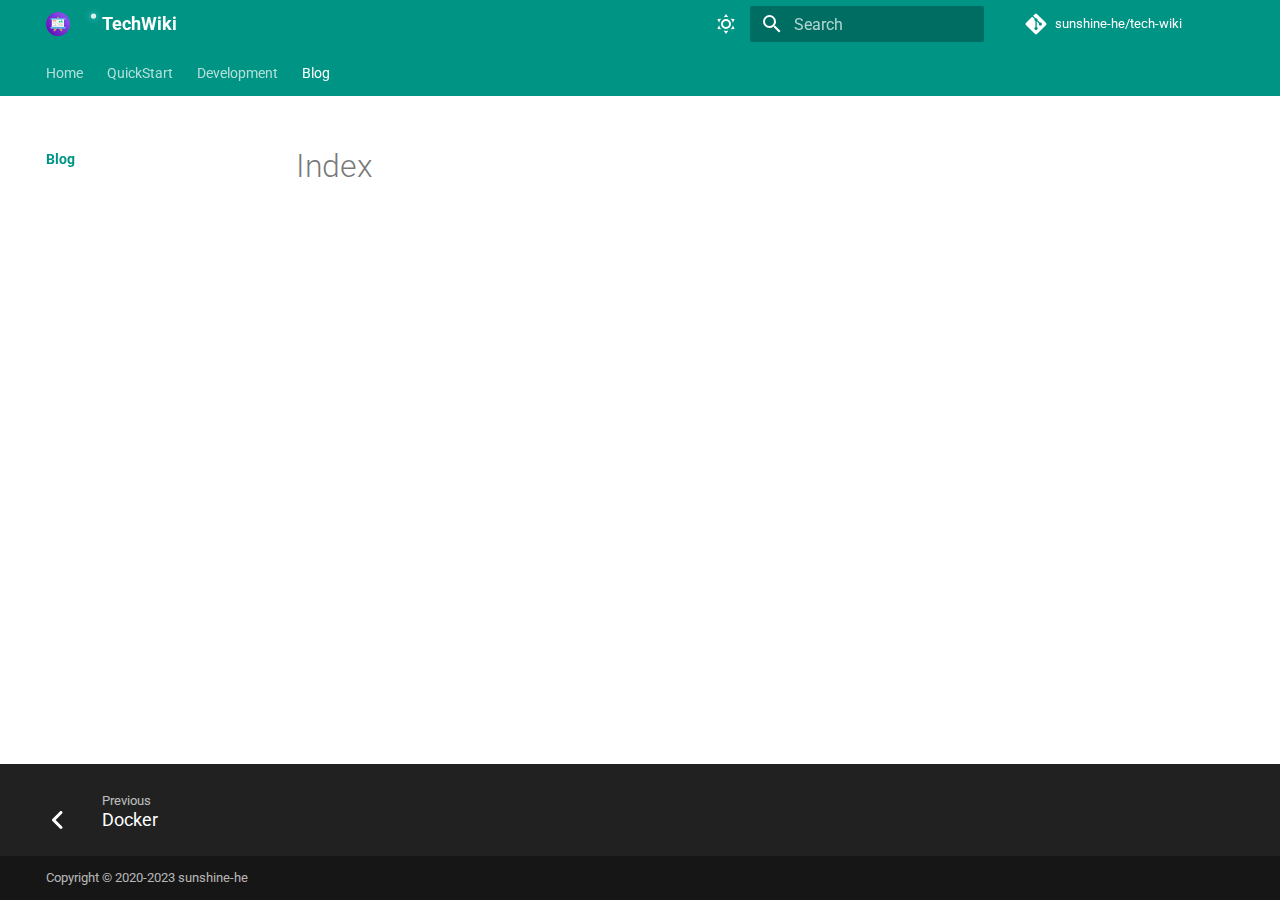
==== commit 36c112f3: "Deployed 3e23da7 with MkDocs version: 1.5.3" ====
--- a/blog/index.html
+++ b/blog/index.html
@@ -13,22 +13,20 @@
       
       
       
-        <link rel="prev" href="../software/console_install_effect/">
-      
-      
-        <link rel="next" href="authors/">
+        <link rel="prev" href="../software/docker/">
+      
       
       
       <link rel="icon" href="../img/favicon.png">
-      <meta name="generator" content="mkdocs-1.5.3, mkdocs-material-9.5.1">
-    
-    
-      
-        <title>Index - tech wiki</title>
-      
-    
-    
-      <link rel="stylesheet" href="../assets/stylesheets/main.45e1311d.min.css">
+      <meta name="generator" content="mkdocs-1.5.3, mkdocs-material-9.5.2">
+    
+    
+      
+        <title>Index - TechWiki</title>
+      
+    
+    
+      <link rel="stylesheet" href="../assets/stylesheets/main.50c56a3b.min.css">
       
         
         <link rel="stylesheet" href="../assets/stylesheets/palette.06af60db.min.css">
@@ -75,6 +73,12 @@
   
   <style>:root{--md-admonition-icon--note:url('data:image/svg+xml;charset=utf-8,<svg xmlns="http://www.w3.org/2000/svg" viewBox="0 0 16 16"><path d="M1 7.775V2.75C1 1.784 1.784 1 2.75 1h5.025c.464 0 .91.184 1.238.513l6.25 6.25a1.75 1.75 0 0 1 0 2.474l-5.026 5.026a1.75 1.75 0 0 1-2.474 0l-6.25-6.25A1.752 1.752 0 0 1 1 7.775Zm1.5 0c0 .066.026.13.073.177l6.25 6.25a.25.25 0 0 0 .354 0l5.025-5.025a.25.25 0 0 0 0-.354l-6.25-6.25a.25.25 0 0 0-.177-.073H2.75a.25.25 0 0 0-.25.25ZM6 5a1 1 0 1 1 0 2 1 1 0 0 1 0-2Z"/></svg>');--md-admonition-icon--abstract:url('data:image/svg+xml;charset=utf-8,<svg xmlns="http://www.w3.org/2000/svg" viewBox="0 0 16 16"><path d="M2.5 1.75v11.5c0 .138.112.25.25.25h3.17a.75.75 0 0 1 0 1.5H2.75A1.75 1.75 0 0 1 1 13.25V1.75C1 .784 1.784 0 2.75 0h8.5C12.216 0 13 .784 13 1.75v7.736a.75.75 0 0 1-1.5 0V1.75a.25.25 0 0 0-.25-.25h-8.5a.25.25 0 0 0-.25.25Zm13.274 9.537v-.001l-4.557 4.45a.75.75 0 0 1-1.055-.008l-1.943-1.95a.75.75 0 0 1 1.062-1.058l1.419 1.425 4.026-3.932a.75.75 0 1 1 1.048 1.074ZM4.75 4h4.5a.75.75 0 0 1 0 1.5h-4.5a.75.75 0 0 1 0-1.5ZM4 7.75A.75.75 0 0 1 4.75 7h2a.75.75 0 0 1 0 1.5h-2A.75.75 0 0 1 4 7.75Z"/></svg>');--md-admonition-icon--info:url('data:image/svg+xml;charset=utf-8,<svg xmlns="http://www.w3.org/2000/svg" viewBox="0 0 16 16"><path d="M0 8a8 8 0 1 1 16 0A8 8 0 0 1 0 8Zm8-6.5a6.5 6.5 0 1 0 0 13 6.5 6.5 0 0 0 0-13ZM6.5 7.75A.75.75 0 0 1 7.25 7h1a.75.75 0 0 1 .75.75v2.75h.25a.75.75 0 0 1 0 1.5h-2a.75.75 0 0 1 0-1.5h.25v-2h-.25a.75.75 0 0 1-.75-.75ZM8 6a1 1 0 1 1 0-2 1 1 0 0 1 0 2Z"/></svg>');--md-admonition-icon--tip:url('data:image/svg+xml;charset=utf-8,<svg xmlns="http://www.w3.org/2000/svg" viewBox="0 0 16 16"><path d="M3.499.75a.75.75 0 0 1 1.5 0v.996C5.9 2.903 6.793 3.65 7.662 4.376l.24.202c-.036-.694.055-1.422.426-2.163C9.1.873 10.794-.045 12.622.26 14.408.558 16 1.94 16 4.25c0 1.278-.954 2.575-2.44 2.734l.146.508.065.22c.203.701.412 1.455.476 2.226.142 1.707-.4 3.03-1.487 3.898C11.714 14.671 10.27 15 8.75 15h-6a.75.75 0 0 1 0-1.5h1.376a4.484 4.484 0 0 1-.563-1.191 3.835 3.835 0 0 1-.05-2.063 4.647 4.647 0 0 1-2.025-.293.75.75 0 0 1 .525-1.406c1.357.507 2.376-.006 2.698-.318l.009-.01a.747.747 0 0 1 1.06 0 .748.748 0 0 1-.012 1.074c-.912.92-.992 1.835-.768 2.586.221.74.745 1.337 1.196 1.621H8.75c1.343 0 2.398-.296 3.074-.836.635-.507 1.036-1.31.928-2.602-.05-.603-.216-1.224-.422-1.93l-.064-.221c-.12-.407-.246-.84-.353-1.29a2.425 2.425 0 0 1-.507-.441 3.075 3.075 0 0 1-.633-1.248.75.75 0 0 1 1.455-.364c.046.185.144.436.31.627.146.168.353.305.712.305.738 0 1.25-.615 1.25-1.25 0-1.47-.95-2.315-2.123-2.51-1.172-.196-2.227.387-2.706 1.345-.46.92-.27 1.774.019 3.062l.042.19a.884.884 0 0 1 .01.05c.348.443.666.949.94 1.553a.75.75 0 1 1-1.365.62c-.553-1.217-1.32-1.94-2.3-2.768L6.7 5.527c-.814-.68-1.75-1.462-2.692-2.619a3.737 3.737 0 0 0-1.023.88c-.406.495-.663 1.036-.722 1.508.116.122.306.21.591.239.388.038.797-.06 1.032-.19a.75.75 0 0 1 .728 1.31c-.515.287-1.23.439-1.906.373-.682-.067-1.473-.38-1.879-1.193L.75 5.677V5.5c0-.984.48-1.94 1.077-2.664.46-.559 1.05-1.055 1.673-1.353V.75Z"/></svg>');--md-admonition-icon--success:url('data:image/svg+xml;charset=utf-8,<svg xmlns="http://www.w3.org/2000/svg" viewBox="0 0 16 16"><path d="M13.78 4.22a.75.75 0 0 1 0 1.06l-7.25 7.25a.75.75 0 0 1-1.06 0L2.22 9.28a.751.751 0 0 1 .018-1.042.751.751 0 0 1 1.042-.018L6 10.94l6.72-6.72a.75.75 0 0 1 1.06 0Z"/></svg>');--md-admonition-icon--question:url('data:image/svg+xml;charset=utf-8,<svg xmlns="http://www.w3.org/2000/svg" viewBox="0 0 16 16"><path d="M0 8a8 8 0 1 1 16 0A8 8 0 0 1 0 8Zm8-6.5a6.5 6.5 0 1 0 0 13 6.5 6.5 0 0 0 0-13ZM6.92 6.085h.001a.749.749 0 1 1-1.342-.67c.169-.339.436-.701.849-.977C6.845 4.16 7.369 4 8 4a2.756 2.756 0 0 1 1.637.525c.503.377.863.965.863 1.725 0 .448-.115.83-.329 1.15-.205.307-.47.513-.692.662-.109.072-.22.138-.313.195l-.006.004a6.24 6.24 0 0 0-.26.16.952.952 0 0 0-.276.245.75.75 0 0 1-1.248-.832c.184-.264.42-.489.692-.661.103-.067.207-.132.313-.195l.007-.004c.1-.061.182-.11.258-.161a.969.969 0 0 0 .277-.245C8.96 6.514 9 6.427 9 6.25a.612.612 0 0 0-.262-.525A1.27 1.27 0 0 0 8 5.5c-.369 0-.595.09-.74.187a1.01 1.01 0 0 0-.34.398ZM9 11a1 1 0 1 1-2 0 1 1 0 0 1 2 0Z"/></svg>');--md-admonition-icon--warning:url('data:image/svg+xml;charset=utf-8,<svg xmlns="http://www.w3.org/2000/svg" viewBox="0 0 16 16"><path d="M6.457 1.047c.659-1.234 2.427-1.234 3.086 0l6.082 11.378A1.75 1.75 0 0 1 14.082 15H1.918a1.75 1.75 0 0 1-1.543-2.575Zm1.763.707a.25.25 0 0 0-.44 0L1.698 13.132a.25.25 0 0 0 .22.368h12.164a.25.25 0 0 0 .22-.368Zm.53 3.996v2.5a.75.75 0 0 1-1.5 0v-2.5a.75.75 0 0 1 1.5 0ZM9 11a1 1 0 1 1-2 0 1 1 0 0 1 2 0Z"/></svg>');--md-admonition-icon--failure:url('data:image/svg+xml;charset=utf-8,<svg xmlns="http://www.w3.org/2000/svg" viewBox="0 0 16 16"><path d="M2.344 2.343h-.001a8 8 0 0 1 11.314 11.314A8.002 8.002 0 0 1 .234 10.089a8 8 0 0 1 2.11-7.746Zm1.06 10.253a6.5 6.5 0 1 0 9.108-9.275 6.5 6.5 0 0 0-9.108 9.275ZM6.03 4.97 8 6.94l1.97-1.97a.749.749 0 0 1 1.275.326.749.749 0 0 1-.215.734L9.06 8l1.97 1.97a.749.749 0 0 1-.326 1.275.749.749 0 0 1-.734-.215L8 9.06l-1.97 1.97a.749.749 0 0 1-1.275-.326.749.749 0 0 1 .215-.734L6.94 8 4.97 6.03a.751.751 0 0 1 .018-1.042.751.751 0 0 1 1.042-.018Z"/></svg>');--md-admonition-icon--danger:url('data:image/svg+xml;charset=utf-8,<svg xmlns="http://www.w3.org/2000/svg" viewBox="0 0 16 16"><path d="M9.504.43a1.516 1.516 0 0 1 2.437 1.713L10.415 5.5h2.123c1.57 0 2.346 1.909 1.22 3.004l-7.34 7.142a1.249 1.249 0 0 1-.871.354h-.302a1.25 1.25 0 0 1-1.157-1.723L5.633 10.5H3.462c-1.57 0-2.346-1.909-1.22-3.004L9.503.429Zm1.047 1.074L3.286 8.571A.25.25 0 0 0 3.462 9H6.75a.75.75 0 0 1 .694 1.034l-1.713 4.188 6.982-6.793A.25.25 0 0 0 12.538 7H9.25a.75.75 0 0 1-.683-1.06l2.008-4.418.003-.006a.036.036 0 0 0-.004-.009l-.006-.006-.008-.001c-.003 0-.006.002-.009.004Z"/></svg>');--md-admonition-icon--bug:url('data:image/svg+xml;charset=utf-8,<svg xmlns="http://www.w3.org/2000/svg" viewBox="0 0 16 16"><path d="M4.72.22a.75.75 0 0 1 1.06 0l1 .999a3.488 3.488 0 0 1 2.441 0l.999-1a.748.748 0 0 1 1.265.332.75.75 0 0 1-.205.729l-.775.776c.616.63.995 1.493.995 2.444v.327c0 .1-.009.197-.025.292.408.14.764.392 1.029.722l1.968-.787a.75.75 0 0 1 .556 1.392L13 7.258V9h2.25a.75.75 0 0 1 0 1.5H13v.5c0 .409-.049.806-.141 1.186l2.17.868a.75.75 0 0 1-.557 1.392l-2.184-.873A4.997 4.997 0 0 1 8 16a4.997 4.997 0 0 1-4.288-2.427l-2.183.873a.75.75 0 0 1-.558-1.392l2.17-.868A5.036 5.036 0 0 1 3 11v-.5H.75a.75.75 0 0 1 0-1.5H3V7.258L.971 6.446a.75.75 0 0 1 .558-1.392l1.967.787c.265-.33.62-.583 1.03-.722a1.677 1.677 0 0 1-.026-.292V4.5c0-.951.38-1.814.995-2.444L4.72 1.28a.75.75 0 0 1 0-1.06Zm.53 6.28a.75.75 0 0 0-.75.75V11a3.5 3.5 0 1 0 7 0V7.25a.75.75 0 0 0-.75-.75ZM6.173 5h3.654A.172.172 0 0 0 10 4.827V4.5a2 2 0 1 0-4 0v.327c0 .096.077.173.173.173Z"/></svg>');--md-admonition-icon--example:url('data:image/svg+xml;charset=utf-8,<svg xmlns="http://www.w3.org/2000/svg" viewBox="0 0 16 16"><path d="M5 5.782V2.5h-.25a.75.75 0 0 1 0-1.5h6.5a.75.75 0 0 1 0 1.5H11v3.282l3.666 5.76C15.619 13.04 14.543 15 12.767 15H3.233c-1.776 0-2.852-1.96-1.899-3.458Zm-2.4 6.565a.75.75 0 0 0 .633 1.153h9.534a.75.75 0 0 0 .633-1.153L12.225 10.5h-8.45ZM9.5 2.5h-3V6c0 .143-.04.283-.117.403L4.73 9h6.54L9.617 6.403A.746.746 0 0 1 9.5 6Z"/></svg>');--md-admonition-icon--quote:url('data:image/svg+xml;charset=utf-8,<svg xmlns="http://www.w3.org/2000/svg" viewBox="0 0 16 16"><path d="M1.75 2.5h10.5a.75.75 0 0 1 0 1.5H1.75a.75.75 0 0 1 0-1.5Zm4 5h8.5a.75.75 0 0 1 0 1.5h-8.5a.75.75 0 0 1 0-1.5Zm0 5h8.5a.75.75 0 0 1 0 1.5h-8.5a.75.75 0 0 1 0-1.5ZM2.5 7.75v6a.75.75 0 0 1-1.5 0v-6a.75.75 0 0 1 1.5 0Z"/></svg>');}</style>
 
+
+  
+  
+  
+  
+  <style>:root{--md-annotation-icon:url('data:image/svg+xml;charset=utf-8,<svg xmlns="http://www.w3.org/2000/svg" viewBox="0 0 24 24"><path d="M22 12a10 10 0 0 1-10 10A10 10 0 0 1 2 12 10 10 0 0 1 12 2a10 10 0 0 1 10 10M6 13h8l-3.5 3.5 1.42 1.42L17.84 12l-5.92-5.92L10.5 7.5 14 11H6v2Z"/></svg>');}</style>
 
 
     
@@ -116,7 +120,7 @@
     
     
     
-    <body dir="ltr" data-md-color-scheme="default" data-md-color-primary="blue-grey" data-md-color-accent="cyan">
+    <body dir="ltr" data-md-color-scheme="default" data-md-color-primary="teal" data-md-color-accent="cyan">
   
     
     <input class="md-toggle" data-md-toggle="drawer" type="checkbox" id="__drawer" autocomplete="off">
@@ -132,11 +136,9 @@
     
       
 
-  
-
-<header class="md-header md-header--shadow md-header--lifted" data-md-component="header">
+<header class="md-header" data-md-component="header">
   <nav class="md-header__inner md-grid" aria-label="Header">
-    <a href=".." title="tech wiki" class="md-header__button md-logo" aria-label="tech wiki" data-md-component="logo">
+    <a href=".." title="TechWiki" class="md-header__button md-logo" aria-label="TechWiki" data-md-component="logo">
       
   <img src="../img/logo.png" alt="logo">
 
@@ -149,7 +151,7 @@
       <div class="md-header__ellipsis">
         <div class="md-header__topic">
           <span class="md-ellipsis">
-            tech wiki
+            TechWiki
           </span>
         </div>
         <div class="md-header__topic" data-md-component="header-topic">
@@ -168,20 +170,20 @@
     
     
     
-    <input class="md-option" data-md-color-media="(prefers-color-scheme: light)" data-md-color-scheme="default" data-md-color-primary="blue-grey" data-md-color-accent="cyan"  aria-label="Switch to dark mode"  type="radio" name="__palette" id="__palette_0">
+    <input class="md-option" data-md-color-media="(prefers-color-scheme: light)" data-md-color-scheme="default" data-md-color-primary="teal" data-md-color-accent="cyan"  aria-label="Switch to dark mode"  type="radio" name="__palette" id="__palette_0">
     
       <label class="md-header__button md-icon" title="Switch to dark mode" for="__palette_1" hidden>
-        <svg xmlns="http://www.w3.org/2000/svg" viewBox="0 0 24 24"><path d="M12 8a4 4 0 0 0-4 4 4 4 0 0 0 4 4 4 4 0 0 0 4-4 4 4 0 0 0-4-4m0 10a6 6 0 0 1-6-6 6 6 0 0 1 6-6 6 6 0 0 1 6 6 6 6 0 0 1-6 6m8-9.31V4h-4.69L12 .69 8.69 4H4v4.69L.69 12 4 15.31V20h4.69L12 23.31 15.31 20H20v-4.69L23.31 12 20 8.69Z"/></svg>
+        <svg xmlns="http://www.w3.org/2000/svg" viewBox="0 0 24 24"><path d="M12 7a5 5 0 0 1 5 5 5 5 0 0 1-5 5 5 5 0 0 1-5-5 5 5 0 0 1 5-5m0 2a3 3 0 0 0-3 3 3 3 0 0 0 3 3 3 3 0 0 0 3-3 3 3 0 0 0-3-3m0-7 2.39 3.42C13.65 5.15 12.84 5 12 5c-.84 0-1.65.15-2.39.42L12 2M3.34 7l4.16-.35A7.2 7.2 0 0 0 5.94 8.5c-.44.74-.69 1.5-.83 2.29L3.34 7m.02 10 1.76-3.77a7.131 7.131 0 0 0 2.38 4.14L3.36 17M20.65 7l-1.77 3.79a7.023 7.023 0 0 0-2.38-4.15l4.15.36m-.01 10-4.14.36c.59-.51 1.12-1.14 1.54-1.86.42-.73.69-1.5.83-2.29L20.64 17M12 22l-2.41-3.44c.74.27 1.55.44 2.41.44.82 0 1.63-.17 2.37-.44L12 22Z"/></svg>
       </label>
     
   
     
     
     
-    <input class="md-option" data-md-color-media="(prefers-color-scheme: dark)" data-md-color-scheme="slate" data-md-color-primary="blue-grey" data-md-color-accent="cyan"  aria-label="Switch to light mode"  type="radio" name="__palette" id="__palette_1">
+    <input class="md-option" data-md-color-media="(prefers-color-scheme: dark)" data-md-color-scheme="slate" data-md-color-primary="teal" data-md-color-accent="cyan"  aria-label="Switch to light mode"  type="radio" name="__palette" id="__palette_1">
     
       <label class="md-header__button md-icon" title="Switch to light mode" for="__palette_0" hidden>
-        <svg xmlns="http://www.w3.org/2000/svg" viewBox="0 0 24 24"><path d="M12 18c-.89 0-1.74-.2-2.5-.55C11.56 16.5 13 14.42 13 12c0-2.42-1.44-4.5-3.5-5.45C10.26 6.2 11.11 6 12 6a6 6 0 0 1 6 6 6 6 0 0 1-6 6m8-9.31V4h-4.69L12 .69 8.69 4H4v4.69L.69 12 4 15.31V20h4.69L12 23.31 15.31 20H20v-4.69L23.31 12 20 8.69Z"/></svg>
+        <svg xmlns="http://www.w3.org/2000/svg" viewBox="0 0 24 24"><path d="m17.75 4.09-2.53 1.94.91 3.06-2.63-1.81-2.63 1.81.91-3.06-2.53-1.94L12.44 4l1.06-3 1.06 3 3.19.09m3.5 6.91-1.64 1.25.59 1.98-1.7-1.17-1.7 1.17.59-1.98L15.75 11l2.06-.05L18.5 9l.69 1.95 2.06.05m-2.28 4.95c.83-.08 1.72 1.1 1.19 1.85-.32.45-.66.87-1.08 1.27C15.17 23 8.84 23 4.94 19.07c-3.91-3.9-3.91-10.24 0-14.14.4-.4.82-.76 1.27-1.08.75-.53 1.93.36 1.85 1.19-.27 2.86.69 5.83 2.89 8.02a9.96 9.96 0 0 0 8.02 2.89m-1.64 2.02a12.08 12.08 0 0 1-7.8-3.47c-2.17-2.19-3.33-5-3.49-7.82-2.81 3.14-2.7 7.96.31 10.98 3.02 3.01 7.84 3.12 10.98.31Z"/></svg>
       </label>
     
   
@@ -247,8 +249,14 @@
     
   </nav>
   
-    
-      
+</header>
+    
+    <div class="md-container" data-md-component="container">
+      
+      
+        
+          
+            
 <nav class="md-tabs" aria-label="Tabs" data-md-component="tabs">
   <div class="md-grid">
     <ul class="md-tabs__list">
@@ -294,8 +302,10 @@
     
     
       <li class="md-tabs__item">
-        <a href="../software/console_install_effect/" class="md-tabs__link">
-          
+        <a href="../software/docker/" class="md-tabs__link">
+          
+  
+    
   
   Development
 
@@ -316,6 +326,8 @@
       <li class="md-tabs__item md-tabs__item--active">
         <a href="./" class="md-tabs__link">
           
+  
+    
   
   Blog
 
@@ -328,13 +340,7 @@
     </ul>
   </div>
 </nav>
-    
-  
-</header>
-    
-    <div class="md-container" data-md-component="container">
-      
-      
+          
         
       
       <main class="md-main" data-md-component="main">
@@ -353,12 +359,12 @@
 
 <nav class="md-nav md-nav--primary md-nav--lifted" aria-label="Navigation" data-md-level="0">
   <label class="md-nav__title" for="__drawer">
-    <a href=".." title="tech wiki" class="md-nav__button md-logo" aria-label="tech wiki" data-md-component="logo">
+    <a href=".." title="TechWiki" class="md-nav__button md-logo" aria-label="TechWiki" data-md-component="logo">
       
   <img src="../img/logo.png" alt="logo">
 
     </a>
-    tech wiki
+    TechWiki
   </label>
   
     <div class="md-nav__source">
@@ -423,6 +429,10 @@
   
     
     
+      
+        
+      
+    
     
     
     
@@ -464,11 +474,11 @@
   
   
     <li class="md-nav__item">
-      <a href="../software/console_install_effect/" class="md-nav__link">
+      <a href="../software/docker/" class="md-nav__link">
         
   
   <span class="md-ellipsis">
-    Installation
+    Docker
   </span>
   
 
@@ -495,6 +505,12 @@
   
     
     
+      
+        
+          
+        
+      
+    
     
     
     
@@ -509,16 +525,19 @@
         <input class="md-nav__toggle md-toggle " type="checkbox" id="__nav_4" checked>
         
           
-          <label class="md-nav__link" for="__nav_4" id="__nav_4_label" tabindex="">
-            
+          
+          <div class="md-nav__link md-nav__container">
+            <a href="./" class="md-nav__link md-nav__link--active">
+              
   
   <span class="md-ellipsis">
     Blog
   </span>
   
 
-            <span class="md-nav__icon md-icon"></span>
-          </label>
+            </a>
+            
+          </div>
         
         <nav class="md-nav" data-md-level="1" aria-labelledby="__nav_4_label" aria-expanded="true">
           <label class="md-nav__title" for="__nav_4">
@@ -528,54 +547,6 @@
           <ul class="md-nav__list" data-md-scrollfix>
             
               
-                
-  
-  
-    
-  
-  
-  
-    <li class="md-nav__item md-nav__item--active">
-      
-      <input class="md-nav__toggle md-toggle" type="checkbox" id="__toc">
-      
-      
-      
-      <a href="./" class="md-nav__link md-nav__link--active">
-        
-  
-  <span class="md-ellipsis">
-    Index
-  </span>
-  
-
-      </a>
-      
-    </li>
-  
-
-              
-            
-              
-                
-  
-  
-  
-  
-    <li class="md-nav__item">
-      <a href="authors/" class="md-nav__link">
-        
-  
-  <span class="md-ellipsis">
-    Authors
-  </span>
-  
-
-      </a>
-    </li>
-  
-
-              
             
           </ul>
         </nav>
@@ -656,7 +627,7 @@
       <nav class="md-footer__inner md-grid" aria-label="Footer" >
         
           
-          <a href="../software/console_install_effect/" class="md-footer__link md-footer__link--prev" aria-label="Previous: Installation">
+          <a href="../software/docker/" class="md-footer__link md-footer__link--prev" aria-label="Previous: Docker">
             <div class="md-footer__button md-icon">
               
               <svg xmlns="http://www.w3.org/2000/svg" viewBox="0 0 320 512"><!--! Font Awesome Free 6.5.1 by @fontawesome - https://fontawesome.com License - https://fontawesome.com/license/free (Icons: CC BY 4.0, Fonts: SIL OFL 1.1, Code: MIT License) Copyright 2023 Fonticons, Inc.--><path d="M41.4 233.4c-12.5 12.5-12.5 32.8 0 45.3l160 160c12.5 12.5 32.8 12.5 45.3 0s12.5-32.8 0-45.3L109.3 256l137.3-137.4c12.5-12.5 12.5-32.8 0-45.3s-32.8-12.5-45.3 0l-160 160z"/></svg>
@@ -666,28 +637,12 @@
                 Previous
               </span>
               <div class="md-ellipsis">
-                Installation
+                Docker
               </div>
             </div>
           </a>
         
         
-          
-          <a href="authors/" class="md-footer__link md-footer__link--next" aria-label="Next: Authors">
-            <div class="md-footer__title">
-              <span class="md-footer__direction">
-                Next
-              </span>
-              <div class="md-ellipsis">
-                Authors
-              </div>
-            </div>
-            <div class="md-footer__button md-icon">
-              
-              <svg xmlns="http://www.w3.org/2000/svg" viewBox="0 0 320 512"><!--! Font Awesome Free 6.5.1 by @fontawesome - https://fontawesome.com License - https://fontawesome.com/license/free (Icons: CC BY 4.0, Fonts: SIL OFL 1.1, Code: MIT License) Copyright 2023 Fonticons, Inc.--><path d="M278.6 233.4c12.5 12.5 12.5 32.8 0 45.3l-160 160c-12.5 12.5-32.8 12.5-45.3 0s-12.5-32.8 0-45.3L210.7 256 73.4 118.6c-12.5-12.5-12.5-32.8 0-45.3s32.8-12.5 45.3 0l160 160z"/></svg>
-            </div>
-          </a>
-        
       </nav>
     
   
@@ -712,7 +667,7 @@
     </div>
     
     
-    <script id="__config" type="application/json">{"base": "..", "features": ["navigation.tabs", "navigation.tabs.sticky", "navigation.top", "navigation.footer", "navigation.sections", "navigation.path", "navigation.expand", "navigation.tracking", "toc.follow", "content.code.copy", "content.code.select", "content.code.annotate", "search.suggest", "search.highlight"], "search": "../assets/javascripts/workers/search.f886a092.min.js", "translations": {"clipboard.copied": "Copied to clipboard", "clipboard.copy": "Copy to clipboard", "search.result.more.one": "1 more on this page", "search.result.more.other": "# more on this page", "search.result.none": "No matching documents", "search.result.one": "1 matching document", "search.result.other": "# matching documents", "search.result.placeholder": "Type to start searching", "search.result.term.missing": "Missing", "select.version": "Select version"}}</script>
+    <script id="__config" type="application/json">{"base": "..", "features": ["navigation.tabs", "navigation.top", "navigation.footer", "navigation.sections", "navigation.path", "navigation.expand", "navigation.tracking", "navigation.indexes", "toc.follow", "content.code.copy", "content.code.select", "content.code.annotate", "search.suggest", "search.highlight", "content.code.annotate", "content.tooltips"], "search": "../assets/javascripts/workers/search.f886a092.min.js", "translations": {"clipboard.copied": "Copied to clipboard", "clipboard.copy": "Copy to clipboard", "search.result.more.one": "1 more on this page", "search.result.more.other": "# more on this page", "search.result.none": "No matching documents", "search.result.one": "1 matching document", "search.result.other": "# matching documents", "search.result.placeholder": "Type to start searching", "search.result.term.missing": "Missing", "select.version": "Select version"}}</script>
     
     
       <script src="../assets/javascripts/bundle.d7c377c4.min.js"></script>
--- a/assets/stylesheets/main.50c56a3b.min.css
+++ b/assets/stylesheets/main.50c56a3b.min.css
@@ -0,0 +1 @@
+@charset "UTF-8";html{-webkit-text-size-adjust:none;-moz-text-size-adjust:none;text-size-adjust:none;box-sizing:border-box}*,:after,:before{box-sizing:inherit}@media (prefers-reduced-motion){*,:after,:before{transition:none!important}}body{margin:0}a,button,input,label{-webkit-tap-highlight-color:transparent}a{color:inherit;text-decoration:none}hr{border:0;box-sizing:initial;display:block;height:.05rem;overflow:visible;padding:0}small{font-size:80%}sub,sup{line-height:1em}img{border-style:none}table{border-collapse:initial;border-spacing:0}td,th{font-weight:400;vertical-align:top}button{background:#0000;border:0;font-family:inherit;font-size:inherit;margin:0;padding:0}input{border:0;outline:none}:root{--md-primary-fg-color:#4051b5;--md-primary-fg-color--light:#5d6cc0;--md-primary-fg-color--dark:#303fa1;--md-primary-bg-color:#fff;--md-primary-bg-color--light:#ffffffb3;--md-accent-fg-color:#526cfe;--md-accent-fg-color--transparent:#526cfe1a;--md-accent-bg-color:#fff;--md-accent-bg-color--light:#ffffffb3}[data-md-color-scheme=default]{color-scheme:light}[data-md-color-scheme=default] img[src$="#gh-dark-mode-only"],[data-md-color-scheme=default] img[src$="#only-dark"]{display:none}:root,[data-md-color-scheme=default]{--md-hue:225deg;--md-default-fg-color:#000000de;--md-default-fg-color--light:#0000008a;--md-default-fg-color--lighter:#00000052;--md-default-fg-color--lightest:#00000012;--md-default-bg-color:#fff;--md-default-bg-color--light:#ffffffb3;--md-default-bg-color--lighter:#ffffff4d;--md-default-bg-color--lightest:#ffffff1f;--md-code-fg-color:#36464e;--md-code-bg-color:#f5f5f5;--md-code-hl-color:#4287ff;--md-code-hl-color--light:#4287ff1a;--md-code-hl-number-color:#d52a2a;--md-code-hl-special-color:#db1457;--md-code-hl-function-color:#a846b9;--md-code-hl-constant-color:#6e59d9;--md-code-hl-keyword-color:#3f6ec6;--md-code-hl-string-color:#1c7d4d;--md-code-hl-name-color:var(--md-code-fg-color);--md-code-hl-operator-color:var(--md-default-fg-color--light);--md-code-hl-punctuation-color:var(--md-default-fg-color--light);--md-code-hl-comment-color:var(--md-default-fg-color--light);--md-code-hl-generic-color:var(--md-default-fg-color--light);--md-code-hl-variable-color:var(--md-default-fg-color--light);--md-typeset-color:var(--md-default-fg-color);--md-typeset-a-color:var(--md-primary-fg-color);--md-typeset-del-color:#f5503d26;--md-typeset-ins-color:#0bd57026;--md-typeset-kbd-color:#fafafa;--md-typeset-kbd-accent-color:#fff;--md-typeset-kbd-border-color:#b8b8b8;--md-typeset-mark-color:#ffff0080;--md-typeset-table-color:#0000001f;--md-typeset-table-color--light:rgba(0,0,0,.035);--md-admonition-fg-color:var(--md-default-fg-color);--md-admonition-bg-color:var(--md-default-bg-color);--md-warning-fg-color:#000000de;--md-warning-bg-color:#ff9;--md-footer-fg-color:#fff;--md-footer-fg-color--light:#ffffffb3;--md-footer-fg-color--lighter:#ffffff73;--md-footer-bg-color:#000000de;--md-footer-bg-color--dark:#00000052;--md-shadow-z1:0 0.2rem 0.5rem #0000000d,0 0 0.05rem #0000001a;--md-shadow-z2:0 0.2rem 0.5rem #0000001a,0 0 0.05rem #00000040;--md-shadow-z3:0 0.2rem 0.5rem #0003,0 0 0.05rem #00000059}.md-icon svg{fill:currentcolor;display:block;height:1.2rem;width:1.2rem}body{-webkit-font-smoothing:antialiased;-moz-osx-font-smoothing:grayscale;--md-text-font-family:var(--md-text-font,_),-apple-system,BlinkMacSystemFont,Helvetica,Arial,sans-serif;--md-code-font-family:var(--md-code-font,_),SFMono-Regular,Consolas,Menlo,monospace}aside,body,input{font-feature-settings:"kern","liga";color:var(--md-typeset-color);font-family:var(--md-text-font-family)}code,kbd,pre{font-feature-settings:"kern";font-family:var(--md-code-font-family)}:root{--md-typeset-table-sort-icon:url('data:image/svg+xml;charset=utf-8,<svg xmlns="http://www.w3.org/2000/svg" viewBox="0 0 24 24"><path d="m18 21-4-4h3V7h-3l4-4 4 4h-3v10h3M2 19v-2h10v2M2 13v-2h7v2M2 7V5h4v2H2Z"/></svg>');--md-typeset-table-sort-icon--asc:url('data:image/svg+xml;charset=utf-8,<svg xmlns="http://www.w3.org/2000/svg" viewBox="0 0 24 24"><path d="M19 17h3l-4 4-4-4h3V3h2M2 17h10v2H2M6 5v2H2V5m0 6h7v2H2v-2Z"/></svg>');--md-typeset-table-sort-icon--desc:url('data:image/svg+xml;charset=utf-8,<svg xmlns="http://www.w3.org/2000/svg" viewBox="0 0 24 24"><path d="M19 7h3l-4-4-4 4h3v14h2M2 17h10v2H2M6 5v2H2V5m0 6h7v2H2v-2Z"/></svg>')}.md-typeset{-webkit-print-color-adjust:exact;color-adjust:exact;font-size:.8rem;line-height:1.6}@media print{.md-typeset{font-size:.68rem}}.md-typeset blockquote,.md-typeset dl,.md-typeset figure,.md-typeset ol,.md-typeset pre,.md-typeset ul{margin-bottom:1em;margin-top:1em}.md-typeset h1{color:var(--md-default-fg-color--light);font-size:2em;line-height:1.3;margin:0 0 1.25em}.md-typeset h1,.md-typeset h2{font-weight:300;letter-spacing:-.01em}.md-typeset h2{font-size:1.5625em;line-height:1.4;margin:1.6em 0 .64em}.md-typeset h3{font-size:1.25em;font-weight:400;letter-spacing:-.01em;line-height:1.5;margin:1.6em 0 .8em}.md-typeset h2+h3{margin-top:.8em}.md-typeset h4{font-weight:700;letter-spacing:-.01em;margin:1em 0}.md-typeset h5,.md-typeset h6{color:var(--md-default-fg-color--light);font-size:.8em;font-weight:700;letter-spacing:-.01em;margin:1.25em 0}.md-typeset h5{text-transform:uppercase}.md-typeset hr{border-bottom:.05rem solid var(--md-default-fg-color--lightest);display:flow-root;margin:1.5em 0}.md-typeset a{color:var(--md-typeset-a-color);word-break:break-word}.md-typeset a,.md-typeset a:before{transition:color 125ms}.md-typeset a:focus,.md-typeset a:hover{color:var(--md-accent-fg-color)}.md-typeset a:focus code,.md-typeset a:hover code{background-color:var(--md-accent-fg-color--transparent)}.md-typeset a code{color:currentcolor;transition:background-color 125ms}.md-typeset a.focus-visible{outline-color:var(--md-accent-fg-color);outline-offset:.2rem}.md-typeset code,.md-typeset kbd,.md-typeset pre{color:var(--md-code-fg-color);direction:ltr;font-variant-ligatures:none}@media print{.md-typeset code,.md-typeset kbd,.md-typeset pre{white-space:pre-wrap}}.md-typeset code{background-color:var(--md-code-bg-color);border-radius:.1rem;-webkit-box-decoration-break:clone;box-decoration-break:clone;font-size:.85em;padding:0 .2941176471em;word-break:break-word}.md-typeset code:not(.focus-visible){-webkit-tap-highlight-color:transparent;outline:none}.md-typeset pre{display:flow-root;line-height:1.4;position:relative}.md-typeset pre>code{-webkit-box-decoration-break:slice;box-decoration-break:slice;box-shadow:none;display:block;margin:0;outline-color:var(--md-accent-fg-color);overflow:auto;padding:.7720588235em 1.1764705882em;scrollbar-color:var(--md-default-fg-color--lighter) #0000;scrollbar-width:thin;touch-action:auto;word-break:normal}.md-typeset pre>code:hover{scrollbar-color:var(--md-accent-fg-color) #0000}.md-typeset pre>code::-webkit-scrollbar{height:.2rem;width:.2rem}.md-typeset pre>code::-webkit-scrollbar-thumb{background-color:var(--md-default-fg-color--lighter)}.md-typeset pre>code::-webkit-scrollbar-thumb:hover{background-color:var(--md-accent-fg-color)}.md-typeset kbd{background-color:var(--md-typeset-kbd-color);border-radius:.1rem;box-shadow:0 .1rem 0 .05rem var(--md-typeset-kbd-border-color),0 .1rem 0 var(--md-typeset-kbd-border-color),0 -.1rem .2rem var(--md-typeset-kbd-accent-color) inset;color:var(--md-default-fg-color);display:inline-block;font-size:.75em;padding:0 .6666666667em;vertical-align:text-top;word-break:break-word}.md-typeset mark{background-color:var(--md-typeset-mark-color);-webkit-box-decoration-break:clone;box-decoration-break:clone;color:inherit;word-break:break-word}.md-typeset abbr{border-bottom:.05rem dotted var(--md-default-fg-color--light);cursor:help;text-decoration:none}.md-typeset small{opacity:.75}[dir=ltr] .md-typeset sub,[dir=ltr] .md-typeset sup{margin-left:.078125em}[dir=rtl] .md-typeset sub,[dir=rtl] .md-typeset sup{margin-right:.078125em}[dir=ltr] .md-typeset blockquote{padding-left:.6rem}[dir=rtl] .md-typeset blockquote{padding-right:.6rem}[dir=ltr] .md-typeset blockquote{border-left:.2rem solid var(--md-default-fg-color--lighter)}[dir=rtl] .md-typeset blockquote{border-right:.2rem solid var(--md-default-fg-color--lighter)}.md-typeset blockquote{color:var(--md-default-fg-color--light);margin-left:0;margin-right:0}.md-typeset ul{list-style-type:disc}[dir=ltr] .md-typeset ol,[dir=ltr] .md-typeset ul{margin-left:.625em}[dir=rtl] .md-typeset ol,[dir=rtl] .md-typeset ul{margin-right:.625em}.md-typeset ol,.md-typeset ul{padding:0}.md-typeset ol:not([hidden]),.md-typeset ul:not([hidden]){display:flow-root}.md-typeset ol ol,.md-typeset ul ol{list-style-type:lower-alpha}.md-typeset ol ol ol,.md-typeset ul ol ol{list-style-type:lower-roman}[dir=ltr] .md-typeset ol li,[dir=ltr] .md-typeset ul li{margin-left:1.25em}[dir=rtl] .md-typeset ol li,[dir=rtl] .md-typeset ul li{margin-right:1.25em}.md-typeset ol li,.md-typeset ul li{margin-bottom:.5em}.md-typeset ol li blockquote,.md-typeset ol li p,.md-typeset ul li blockquote,.md-typeset ul li p{margin:.5em 0}.md-typeset ol li:last-child,.md-typeset ul li:last-child{margin-bottom:0}[dir=ltr] .md-typeset ol li ol,[dir=ltr] .md-typeset ol li ul,[dir=ltr] .md-typeset ul li ol,[dir=ltr] .md-typeset ul li ul{margin-left:.625em}[dir=rtl] .md-typeset ol li ol,[dir=rtl] .md-typeset ol li ul,[dir=rtl] .md-typeset ul li ol,[dir=rtl] .md-typeset ul li ul{margin-right:.625em}.md-typeset ol li ol,.md-typeset ol li ul,.md-typeset ul li ol,.md-typeset ul li ul{margin-bottom:.5em;margin-top:.5em}[dir=ltr] .md-typeset dd{margin-left:1.875em}[dir=rtl] .md-typeset dd{margin-right:1.875em}.md-typeset dd{margin-bottom:1.5em;margin-top:1em}.md-typeset img,.md-typeset svg,.md-typeset video{height:auto;max-width:100%}.md-typeset img[align=left]{margin:1em 1em 1em 0}.md-typeset img[align=right]{margin:1em 0 1em 1em}.md-typeset img[align]:only-child{margin-top:0}.md-typeset figure{display:flow-root;margin:1em auto;max-width:100%;text-align:center;width:-webkit-fit-content;width:-moz-fit-content;width:fit-content}.md-typeset figure img{display:block}.md-typeset figcaption{font-style:italic;margin:1em auto;max-width:24rem}.md-typeset iframe{max-width:100%}.md-typeset table:not([class]){background-color:var(--md-default-bg-color);border:.05rem solid var(--md-typeset-table-color);border-radius:.1rem;display:inline-block;font-size:.64rem;max-width:100%;overflow:auto;touch-action:auto}@media print{.md-typeset table:not([class]){display:table}}.md-typeset table:not([class])+*{margin-top:1.5em}.md-typeset table:not([class]) td>:first-child,.md-typeset table:not([class]) th>:first-child{margin-top:0}.md-typeset table:not([class]) td>:last-child,.md-typeset table:not([class]) th>:last-child{margin-bottom:0}.md-typeset table:not([class]) td:not([align]),.md-typeset table:not([class]) th:not([align]){text-align:left}[dir=rtl] .md-typeset table:not([class]) td:not([align]),[dir=rtl] .md-typeset table:not([class]) th:not([align]){text-align:right}.md-typeset table:not([class]) th{font-weight:700;min-width:5rem;padding:.9375em 1.25em;vertical-align:top}.md-typeset table:not([class]) td{border-top:.05rem solid var(--md-typeset-table-color);padding:.9375em 1.25em;vertical-align:top}.md-typeset table:not([class]) tbody tr{transition:background-color 125ms}.md-typeset table:not([class]) tbody tr:hover{background-color:var(--md-typeset-table-color--light);box-shadow:0 .05rem 0 var(--md-default-bg-color) inset}.md-typeset table:not([class]) a{word-break:normal}.md-typeset table th[role=columnheader]{cursor:pointer}[dir=ltr] .md-typeset table th[role=columnheader]:after{margin-left:.5em}[dir=rtl] .md-typeset table th[role=columnheader]:after{margin-right:.5em}.md-typeset table th[role=columnheader]:after{content:"";display:inline-block;height:1.2em;-webkit-mask-image:var(--md-typeset-table-sort-icon);mask-image:var(--md-typeset-table-sort-icon);-webkit-mask-repeat:no-repeat;mask-repeat:no-repeat;-webkit-mask-size:contain;mask-size:contain;transition:background-color 125ms;vertical-align:text-bottom;width:1.2em}.md-typeset table th[role=columnheader]:hover:after{background-color:var(--md-default-fg-color--lighter)}.md-typeset table th[role=columnheader][aria-sort=ascending]:after{background-color:var(--md-default-fg-color--light);-webkit-mask-image:var(--md-typeset-table-sort-icon--asc);mask-image:var(--md-typeset-table-sort-icon--asc)}.md-typeset table th[role=columnheader][aria-sort=descending]:after{background-color:var(--md-default-fg-color--light);-webkit-mask-image:var(--md-typeset-table-sort-icon--desc);mask-image:var(--md-typeset-table-sort-icon--desc)}.md-typeset__scrollwrap{margin:1em -.8rem;overflow-x:auto;touch-action:auto}.md-typeset__table{display:inline-block;margin-bottom:.5em;padding:0 .8rem}@media print{.md-typeset__table{display:block}}html .md-typeset__table table{display:table;margin:0;overflow:hidden;width:100%}@media screen and (max-width:44.984375em){.md-content__inner>pre{margin:1em -.8rem}.md-content__inner>pre code{border-radius:0}}.md-typeset .md-author{border-radius:100%;display:block;flex-shrink:0;height:1.6rem;overflow:hidden;position:relative;transition:color 125ms,transform 125ms;width:1.6rem}.md-typeset .md-author img{display:block}.md-typeset .md-author--more{background:var(--md-default-fg-color--lightest);color:var(--md-default-fg-color--lighter);font-size:.6rem;font-weight:700;line-height:1.6rem;text-align:center}.md-typeset .md-author--long{height:2.4rem;width:2.4rem}.md-typeset a.md-author{transform:scale(1)}.md-typeset a.md-author img{filter:grayscale(100%) opacity(75%);transition:filter 125ms}.md-typeset a.md-author:focus,.md-typeset a.md-author:hover{transform:scale(1.1);z-index:1}.md-typeset a.md-author:focus img,.md-typeset a.md-author:hover img{filter:grayscale(0)}.md-banner{background-color:var(--md-footer-bg-color);color:var(--md-footer-fg-color);overflow:auto}@media print{.md-banner{display:none}}.md-banner--warning{background-color:var(--md-warning-bg-color);color:var(--md-warning-fg-color)}.md-banner__inner{font-size:.7rem;margin:.6rem auto;padding:0 .8rem}[dir=ltr] .md-banner__button{float:right}[dir=rtl] .md-banner__button{float:left}.md-banner__button{color:inherit;cursor:pointer;transition:opacity .25s}.no-js .md-banner__button{display:none}.md-banner__button:hover{opacity:.7}html{font-size:125%;height:100%;overflow-x:hidden}@media screen and (min-width:100em){html{font-size:137.5%}}@media screen and (min-width:125em){html{font-size:150%}}body{background-color:var(--md-default-bg-color);display:flex;flex-direction:column;font-size:.5rem;min-height:100%;position:relative;width:100%}@media print{body{display:block}}@media screen and (max-width:59.984375em){body[data-md-scrolllock]{position:fixed}}.md-grid{margin-left:auto;margin-right:auto;max-width:61rem}.md-container{display:flex;flex-direction:column;flex-grow:1}@media print{.md-container{display:block}}.md-main{flex-grow:1}.md-main__inner{display:flex;height:100%;margin-top:1.5rem}.md-ellipsis{overflow:hidden;text-overflow:ellipsis}.md-toggle{display:none}.md-option{height:0;opacity:0;position:absolute;width:0}.md-option:checked+label:not([hidden]){display:block}.md-option.focus-visible+label{outline-color:var(--md-accent-fg-color);outline-style:auto}.md-skip{background-color:var(--md-default-fg-color);border-radius:.1rem;color:var(--md-default-bg-color);font-size:.64rem;margin:.5rem;opacity:0;outline-color:var(--md-accent-fg-color);padding:.3rem .5rem;position:fixed;transform:translateY(.4rem);z-index:-1}.md-skip:focus{opacity:1;transform:translateY(0);transition:transform .25s cubic-bezier(.4,0,.2,1),opacity 175ms 75ms;z-index:10}@page{margin:25mm}:root{--md-clipboard-icon:url('data:image/svg+xml;charset=utf-8,<svg xmlns="http://www.w3.org/2000/svg" viewBox="0 0 24 24"><path d="M19 21H8V7h11m0-2H8a2 2 0 0 0-2 2v14a2 2 0 0 0 2 2h11a2 2 0 0 0 2-2V7a2 2 0 0 0-2-2m-3-4H4a2 2 0 0 0-2 2v14h2V3h12V1Z"/></svg>')}.md-clipboard{border-radius:.1rem;color:var(--md-default-fg-color--lightest);cursor:pointer;height:1.5em;outline-color:var(--md-accent-fg-color);outline-offset:.1rem;position:absolute;right:.5em;top:.5em;transition:color .25s;width:1.5em;z-index:1}@media print{.md-clipboard{display:none}}.md-clipboard:not(.focus-visible){-webkit-tap-highlight-color:transparent;outline:none}:hover>.md-clipboard{color:var(--md-default-fg-color--light)}.md-clipboard:focus,.md-clipboard:hover{color:var(--md-accent-fg-color)}.md-clipboard:after{background-color:currentcolor;content:"";display:block;height:1.125em;margin:0 auto;-webkit-mask-image:var(--md-clipboard-icon);mask-image:var(--md-clipboard-icon);-webkit-mask-position:center;mask-position:center;-webkit-mask-repeat:no-repeat;mask-repeat:no-repeat;-webkit-mask-size:contain;mask-size:contain;width:1.125em}.md-clipboard--inline{cursor:pointer}.md-clipboard--inline code{transition:color .25s,background-color .25s}.md-clipboard--inline:focus code,.md-clipboard--inline:hover code{background-color:var(--md-accent-fg-color--transparent);color:var(--md-accent-fg-color)}@keyframes consent{0%{opacity:0;transform:translateY(100%)}to{opacity:1;transform:translateY(0)}}@keyframes overlay{0%{opacity:0}to{opacity:1}}.md-consent__overlay{animation:overlay .25s both;-webkit-backdrop-filter:blur(.1rem);backdrop-filter:blur(.1rem);background-color:#0000008a;height:100%;opacity:1;position:fixed;top:0;width:100%;z-index:5}.md-consent__inner{animation:consent .5s cubic-bezier(.1,.7,.1,1) both;background-color:var(--md-default-bg-color);border:0;border-radius:.1rem;bottom:0;box-shadow:0 0 .2rem #0000001a,0 .2rem .4rem #0003;max-height:100%;overflow:auto;padding:0;position:fixed;width:100%;z-index:5}.md-consent__form{padding:.8rem}.md-consent__settings{display:none;margin:1em 0}input:checked+.md-consent__settings{display:block}.md-consent__controls{margin-bottom:.8rem}.md-typeset .md-consent__controls .md-button{display:inline}@media screen and (max-width:44.984375em){.md-typeset .md-consent__controls .md-button{display:block;margin-top:.4rem;text-align:center;width:100%}}.md-consent label{cursor:pointer}.md-content{flex-grow:1;min-width:0}.md-content__inner{margin:0 .8rem 1.2rem;padding-top:.6rem}@media screen and (min-width:76.25em){[dir=ltr] .md-sidebar--primary:not([hidden])~.md-content>.md-content__inner{margin-left:1.2rem}[dir=ltr] .md-sidebar--secondary:not([hidden])~.md-content>.md-content__inner,[dir=rtl] .md-sidebar--primary:not([hidden])~.md-content>.md-content__inner{margin-right:1.2rem}[dir=rtl] .md-sidebar--secondary:not([hidden])~.md-content>.md-content__inner{margin-left:1.2rem}}.md-content__inner:before{content:"";display:block;height:.4rem}.md-content__inner>:last-child{margin-bottom:0}[dir=ltr] .md-content__button{float:right}[dir=rtl] .md-content__button{float:left}[dir=ltr] .md-content__button{margin-left:.4rem}[dir=rtl] .md-content__button{margin-right:.4rem}.md-content__button{margin:.4rem 0;padding:0}@media print{.md-content__button{display:none}}.md-typeset .md-content__button{color:var(--md-default-fg-color--lighter)}.md-content__button svg{display:inline;vertical-align:top}[dir=rtl] .md-content__button svg{transform:scaleX(-1)}[dir=ltr] .md-dialog{right:.8rem}[dir=rtl] .md-dialog{left:.8rem}.md-dialog{background-color:var(--md-default-fg-color);border-radius:.1rem;bottom:.8rem;box-shadow:var(--md-shadow-z3);min-width:11.1rem;opacity:0;padding:.4rem .6rem;pointer-events:none;position:fixed;transform:translateY(100%);transition:transform 0ms .4s,opacity .4s;z-index:4}@media print{.md-dialog{display:none}}.md-dialog--active{opacity:1;pointer-events:auto;transform:translateY(0);transition:transform .4s cubic-bezier(.075,.85,.175,1),opacity .4s}.md-dialog__inner{color:var(--md-default-bg-color);font-size:.7rem}.md-feedback{margin:2em 0 1em;text-align:center}.md-feedback fieldset{border:none;margin:0;padding:0}.md-feedback__title{font-weight:700;margin:1em auto}.md-feedback__inner{position:relative}.md-feedback__list{display:flex;flex-wrap:wrap;place-content:baseline center;position:relative}.md-feedback__list:hover .md-icon:not(:disabled){color:var(--md-default-fg-color--lighter)}:disabled .md-feedback__list{min-height:1.8rem}.md-feedback__icon{color:var(--md-default-fg-color--light);cursor:pointer;flex-shrink:0;margin:0 .1rem;transition:color 125ms}.md-feedback__icon:not(:disabled).md-icon:hover{color:var(--md-accent-fg-color)}.md-feedback__icon:disabled{color:var(--md-default-fg-color--lightest);pointer-events:none}.md-feedback__note{opacity:0;position:relative;transform:translateY(.4rem);transition:transform .4s cubic-bezier(.1,.7,.1,1),opacity .15s}.md-feedback__note>*{margin:0 auto;max-width:16rem}:disabled .md-feedback__note{opacity:1;transform:translateY(0)}.md-footer{background-color:var(--md-footer-bg-color);color:var(--md-footer-fg-color)}@media print{.md-footer{display:none}}.md-footer__inner{justify-content:space-between;overflow:auto;padding:.2rem}.md-footer__inner:not([hidden]){display:flex}.md-footer__link{align-items:end;display:flex;flex-grow:0.01;margin-bottom:.4rem;margin-top:1rem;max-width:100%;outline-color:var(--md-accent-fg-color);overflow:hidden;transition:opacity .25s}.md-footer__link:focus,.md-footer__link:hover{opacity:.7}[dir=rtl] .md-footer__link svg{transform:scaleX(-1)}@media screen and (max-width:44.984375em){.md-footer__link--prev{flex-shrink:0}.md-footer__link--prev .md-footer__title{display:none}}[dir=ltr] .md-footer__link--next{margin-left:auto}[dir=rtl] .md-footer__link--next{margin-right:auto}.md-footer__link--next{text-align:right}[dir=rtl] .md-footer__link--next{text-align:left}.md-footer__title{flex-grow:1;font-size:.9rem;margin-bottom:.7rem;max-width:calc(100% - 2.4rem);padding:0 1rem;white-space:nowrap}.md-footer__button{margin:.2rem;padding:.4rem}.md-footer__direction{font-size:.64rem;opacity:.7}.md-footer-meta{background-color:var(--md-footer-bg-color--dark)}.md-footer-meta__inner{display:flex;flex-wrap:wrap;justify-content:space-between;padding:.2rem}html .md-footer-meta.md-typeset a{color:var(--md-footer-fg-color--light)}html .md-footer-meta.md-typeset a:focus,html .md-footer-meta.md-typeset a:hover{color:var(--md-footer-fg-color)}.md-copyright{color:var(--md-footer-fg-color--lighter);font-size:.64rem;margin:auto .6rem;padding:.4rem 0;width:100%}@media screen and (min-width:45em){.md-copyright{width:auto}}.md-copyright__highlight{color:var(--md-footer-fg-color--light)}.md-social{display:inline-flex;gap:.2rem;margin:0 .4rem;padding:.2rem 0 .6rem}@media screen and (min-width:45em){.md-social{padding:.6rem 0}}.md-social__link{display:inline-block;height:1.6rem;text-align:center;width:1.6rem}.md-social__link:before{line-height:1.9}.md-social__link svg{fill:currentcolor;max-height:.8rem;vertical-align:-25%}.md-typeset .md-button{border:.1rem solid;border-radius:.1rem;color:var(--md-primary-fg-color);cursor:pointer;display:inline-block;font-weight:700;padding:.625em 2em;transition:color 125ms,background-color 125ms,border-color 125ms}.md-typeset .md-button--primary{background-color:var(--md-primary-fg-color);border-color:var(--md-primary-fg-color);color:var(--md-primary-bg-color)}.md-typeset .md-button:focus,.md-typeset .md-button:hover{background-color:var(--md-accent-fg-color);border-color:var(--md-accent-fg-color);color:var(--md-accent-bg-color)}[dir=ltr] .md-typeset .md-input{border-top-left-radius:.1rem}[dir=ltr] .md-typeset .md-input,[dir=rtl] .md-typeset .md-input{border-top-right-radius:.1rem}[dir=rtl] .md-typeset .md-input{border-top-left-radius:.1rem}.md-typeset .md-input{border-bottom:.1rem solid var(--md-default-fg-color--lighter);box-shadow:var(--md-shadow-z1);font-size:.8rem;height:1.8rem;padding:0 .6rem;transition:border .25s,box-shadow .25s}.md-typeset .md-input:focus,.md-typeset .md-input:hover{border-bottom-color:var(--md-accent-fg-color);box-shadow:var(--md-shadow-z2)}.md-typeset .md-input--stretch{width:100%}.md-header{background-color:var(--md-primary-fg-color);box-shadow:0 0 .2rem #0000,0 .2rem .4rem #0000;color:var(--md-primary-bg-color);display:block;left:0;position:sticky;right:0;top:0;z-index:4}@media print{.md-header{display:none}}.md-header[hidden]{transform:translateY(-100%);transition:transform .25s cubic-bezier(.8,0,.6,1),box-shadow .25s}.md-header--shadow{box-shadow:0 0 .2rem #0000001a,0 .2rem .4rem #0003;transition:transform .25s cubic-bezier(.1,.7,.1,1),box-shadow .25s}.md-header__inner{align-items:center;display:flex;padding:0 .2rem}.md-header__button{color:currentcolor;cursor:pointer;margin:.2rem;outline-color:var(--md-accent-fg-color);padding:.4rem;position:relative;transition:opacity .25s;vertical-align:middle;z-index:1}.md-header__button:hover{opacity:.7}.md-header__button:not([hidden]){display:inline-block}.md-header__button:not(.focus-visible){-webkit-tap-highlight-color:transparent;outline:none}.md-header__button.md-logo{margin:.2rem;padding:.4rem}@media screen and (max-width:76.234375em){.md-header__button.md-logo{display:none}}.md-header__button.md-logo img,.md-header__button.md-logo svg{fill:currentcolor;display:block;height:1.2rem;width:auto}@media screen and (min-width:60em){.md-header__button[for=__search]{display:none}}.no-js .md-header__button[for=__search]{display:none}[dir=rtl] .md-header__button[for=__search] svg{transform:scaleX(-1)}@media screen and (min-width:76.25em){.md-header__button[for=__drawer]{display:none}}.md-header__topic{display:flex;max-width:100%;position:absolute;transition:transform .4s cubic-bezier(.1,.7,.1,1),opacity .15s;white-space:nowrap}.md-header__topic+.md-header__topic{opacity:0;pointer-events:none;transform:translateX(1.25rem);transition:transform .4s cubic-bezier(1,.7,.1,.1),opacity .15s;z-index:-1}[dir=rtl] .md-header__topic+.md-header__topic{transform:translateX(-1.25rem)}.md-header__topic:first-child{font-weight:700}[dir=ltr] .md-header__title{margin-left:1rem;margin-right:.4rem}[dir=rtl] .md-header__title{margin-left:.4rem;margin-right:1rem}.md-header__title{flex-grow:1;font-size:.9rem;height:2.4rem;line-height:2.4rem}.md-header__title--active .md-header__topic{opacity:0;pointer-events:none;transform:translateX(-1.25rem);transition:transform .4s cubic-bezier(1,.7,.1,.1),opacity .15s;z-index:-1}[dir=rtl] .md-header__title--active .md-header__topic{transform:translateX(1.25rem)}.md-header__title--active .md-header__topic+.md-header__topic{opacity:1;pointer-events:auto;transform:translateX(0);transition:transform .4s cubic-bezier(.1,.7,.1,1),opacity .15s;z-index:0}.md-header__title>.md-header__ellipsis{height:100%;position:relative;width:100%}.md-header__option{display:flex;flex-shrink:0;max-width:100%;transition:max-width 0ms .25s,opacity .25s .25s;white-space:nowrap}[data-md-toggle=search]:checked~.md-header .md-header__option{max-width:0;opacity:0;transition:max-width 0ms,opacity 0ms}.md-header__option>input{bottom:0}.md-header__source{display:none}@media screen and (min-width:60em){[dir=ltr] .md-header__source{margin-left:1rem}[dir=rtl] .md-header__source{margin-right:1rem}.md-header__source{display:block;max-width:11.7rem;width:11.7rem}}@media screen and (min-width:76.25em){[dir=ltr] .md-header__source{margin-left:1.4rem}[dir=rtl] .md-header__source{margin-right:1.4rem}}.md-meta{color:var(--md-default-fg-color--light);font-size:.7rem;line-height:1.3}.md-meta__list{display:inline-flex;flex-wrap:wrap;list-style:none;margin:0;padding:0}.md-meta__item:not(:last-child):after{content:"·";margin-left:.2rem;margin-right:.2rem}.md-meta__link{color:var(--md-typeset-a-color)}.md-meta__link:focus,.md-meta__link:hover{color:var(--md-accent-fg-color)}.md-draft{background-color:#ff1744;border-radius:.125em;color:#fff;display:inline-block;font-weight:700;padding-left:.5714285714em;padding-right:.5714285714em}:root{--md-nav-icon--prev:url('data:image/svg+xml;charset=utf-8,<svg xmlns="http://www.w3.org/2000/svg" viewBox="0 0 24 24"><path d="M20 11v2H8l5.5 5.5-1.42 1.42L4.16 12l7.92-7.92L13.5 5.5 8 11h12Z"/></svg>');--md-nav-icon--next:url('data:image/svg+xml;charset=utf-8,<svg xmlns="http://www.w3.org/2000/svg" viewBox="0 0 24 24"><path d="M8.59 16.58 13.17 12 8.59 7.41 10 6l6 6-6 6-1.41-1.42Z"/></svg>');--md-toc-icon:url('data:image/svg+xml;charset=utf-8,<svg xmlns="http://www.w3.org/2000/svg" viewBox="0 0 24 24"><path d="M3 9h14V7H3v2m0 4h14v-2H3v2m0 4h14v-2H3v2m16 0h2v-2h-2v2m0-10v2h2V7h-2m0 6h2v-2h-2v2Z"/></svg>')}.md-nav{font-size:.7rem;line-height:1.3}.md-nav__title{color:var(--md-default-fg-color--light);display:block;font-weight:700;overflow:hidden;padding:0 .6rem;text-overflow:ellipsis}.md-nav__title .md-nav__button{display:none}.md-nav__title .md-nav__button img{height:100%;width:auto}.md-nav__title .md-nav__button.md-logo img,.md-nav__title .md-nav__button.md-logo svg{fill:currentcolor;display:block;height:2.4rem;max-width:100%;object-fit:contain;width:auto}.md-nav__list{list-style:none;margin:0;padding:0}.md-nav__link{align-items:flex-start;display:flex;gap:.4rem;margin-top:.625em;scroll-snap-align:start;transition:color 125ms}.md-nav__link--passed{color:var(--md-default-fg-color--light)}.md-nav__item .md-nav__link--active,.md-nav__item .md-nav__link--active code{color:var(--md-typeset-a-color)}.md-nav__link .md-ellipsis{position:relative}[dir=ltr] .md-nav__link .md-icon:last-child{margin-left:auto}[dir=rtl] .md-nav__link .md-icon:last-child{margin-right:auto}.md-nav__link svg{fill:currentcolor;flex-shrink:0;height:1.3em}.md-nav__link[for]:focus,.md-nav__link[for]:hover,.md-nav__link[href]:focus,.md-nav__link[href]:hover{color:var(--md-accent-fg-color);cursor:pointer}.md-nav__link.focus-visible{outline-color:var(--md-accent-fg-color);outline-offset:.2rem}.md-nav--primary .md-nav__link[for=__toc]{display:none}.md-nav--primary .md-nav__link[for=__toc] .md-icon:after{background-color:currentcolor;display:block;height:100%;-webkit-mask-image:var(--md-toc-icon);mask-image:var(--md-toc-icon);width:100%}.md-nav--primary .md-nav__link[for=__toc]~.md-nav{display:none}.md-nav__container>.md-nav__link{margin-top:0}.md-nav__container>.md-nav__link:first-child{flex-grow:1;min-width:0}.md-nav__icon{flex-shrink:0}.md-nav__source{display:none}@media screen and (max-width:76.234375em){.md-nav--primary,.md-nav--primary .md-nav{background-color:var(--md-default-bg-color);display:flex;flex-direction:column;height:100%;left:0;position:absolute;right:0;top:0;z-index:1}.md-nav--primary .md-nav__item,.md-nav--primary .md-nav__title{font-size:.8rem;line-height:1.5}.md-nav--primary .md-nav__title{background-color:var(--md-default-fg-color--lightest);color:var(--md-default-fg-color--light);cursor:pointer;height:5.6rem;line-height:2.4rem;padding:3rem .8rem .2rem;position:relative;white-space:nowrap}[dir=ltr] .md-nav--primary .md-nav__title .md-nav__icon{left:.4rem}[dir=rtl] .md-nav--primary .md-nav__title .md-nav__icon{right:.4rem}.md-nav--primary .md-nav__title .md-nav__icon{display:block;height:1.2rem;margin:.2rem;position:absolute;top:.4rem;width:1.2rem}.md-nav--primary .md-nav__title .md-nav__icon:after{background-color:currentcolor;content:"";display:block;height:100%;-webkit-mask-image:var(--md-nav-icon--prev);mask-image:var(--md-nav-icon--prev);-webkit-mask-position:center;mask-position:center;-webkit-mask-repeat:no-repeat;mask-repeat:no-repeat;-webkit-mask-size:contain;mask-size:contain;width:100%}.md-nav--primary .md-nav__title~.md-nav__list{background-color:var(--md-default-bg-color);box-shadow:0 .05rem 0 var(--md-default-fg-color--lightest) inset;overflow-y:auto;scroll-snap-type:y mandatory;touch-action:pan-y}.md-nav--primary .md-nav__title~.md-nav__list>:first-child{border-top:0}.md-nav--primary .md-nav__title[for=__drawer]{background-color:var(--md-primary-fg-color);color:var(--md-primary-bg-color);font-weight:700}.md-nav--primary .md-nav__title .md-logo{display:block;left:.2rem;margin:.2rem;padding:.4rem;position:absolute;right:.2rem;top:.2rem}.md-nav--primary .md-nav__list{flex:1}.md-nav--primary .md-nav__item{border-top:.05rem solid var(--md-default-fg-color--lightest)}.md-nav--primary .md-nav__item--active>.md-nav__link{color:var(--md-typeset-a-color)}.md-nav--primary .md-nav__item--active>.md-nav__link:focus,.md-nav--primary .md-nav__item--active>.md-nav__link:hover{color:var(--md-accent-fg-color)}.md-nav--primary .md-nav__link{margin-top:0;padding:.6rem .8rem}.md-nav--primary .md-nav__link svg{margin-top:.1em}.md-nav--primary .md-nav__link>.md-nav__link{padding:0}[dir=ltr] .md-nav--primary .md-nav__link .md-nav__icon{margin-right:-.2rem}[dir=rtl] .md-nav--primary .md-nav__link .md-nav__icon{margin-left:-.2rem}.md-nav--primary .md-nav__link .md-nav__icon{font-size:1.2rem;height:1.2rem;width:1.2rem}.md-nav--primary .md-nav__link .md-nav__icon:after{background-color:currentcolor;content:"";display:block;height:100%;-webkit-mask-image:var(--md-nav-icon--next);mask-image:var(--md-nav-icon--next);-webkit-mask-position:center;mask-position:center;-webkit-mask-repeat:no-repeat;mask-repeat:no-repeat;-webkit-mask-size:contain;mask-size:contain;width:100%}[dir=rtl] .md-nav--primary .md-nav__icon:after{transform:scale(-1)}.md-nav--primary .md-nav--secondary .md-nav{background-color:initial;position:static}[dir=ltr] .md-nav--primary .md-nav--secondary .md-nav .md-nav__link{padding-left:1.4rem}[dir=rtl] .md-nav--primary .md-nav--secondary .md-nav .md-nav__link{padding-right:1.4rem}[dir=ltr] .md-nav--primary .md-nav--secondary .md-nav .md-nav .md-nav__link{padding-left:2rem}[dir=rtl] .md-nav--primary .md-nav--secondary .md-nav .md-nav .md-nav__link{padding-right:2rem}[dir=ltr] .md-nav--primary .md-nav--secondary .md-nav .md-nav .md-nav .md-nav__link{padding-left:2.6rem}[dir=rtl] .md-nav--primary .md-nav--secondary .md-nav .md-nav .md-nav .md-nav__link{padding-right:2.6rem}[dir=ltr] .md-nav--primary .md-nav--secondary .md-nav .md-nav .md-nav .md-nav .md-nav__link{padding-left:3.2rem}[dir=rtl] .md-nav--primary .md-nav--secondary .md-nav .md-nav .md-nav .md-nav .md-nav__link{padding-right:3.2rem}.md-nav--secondary{background-color:initial}.md-nav__toggle~.md-nav{display:flex;opacity:0;transform:translateX(100%);transition:transform .25s cubic-bezier(.8,0,.6,1),opacity 125ms 50ms}[dir=rtl] .md-nav__toggle~.md-nav{transform:translateX(-100%)}.md-nav__toggle:checked~.md-nav{opacity:1;transform:translateX(0);transition:transform .25s cubic-bezier(.4,0,.2,1),opacity 125ms 125ms}.md-nav__toggle:checked~.md-nav>.md-nav__list{-webkit-backface-visibility:hidden;backface-visibility:hidden}}@media screen and (max-width:59.984375em){.md-nav--primary .md-nav__link[for=__toc]{display:flex}.md-nav--primary .md-nav__link[for=__toc] .md-icon:after{content:""}.md-nav--primary .md-nav__link[for=__toc]+.md-nav__link{display:none}.md-nav--primary .md-nav__link[for=__toc]~.md-nav{display:flex}.md-nav__source{background-color:var(--md-primary-fg-color--dark);color:var(--md-primary-bg-color);display:block;padding:0 .2rem}}@media screen and (min-width:60em) and (max-width:76.234375em){.md-nav--integrated .md-nav__link[for=__toc]{display:flex}.md-nav--integrated .md-nav__link[for=__toc] .md-icon:after{content:""}.md-nav--integrated .md-nav__link[for=__toc]+.md-nav__link{display:none}.md-nav--integrated .md-nav__link[for=__toc]~.md-nav{display:flex}}@media screen and (min-width:60em){.md-nav{margin-bottom:-.4rem}.md-nav--secondary .md-nav__title{background:var(--md-default-bg-color);box-shadow:0 0 .4rem .4rem var(--md-default-bg-color);position:sticky;top:0;z-index:1}.md-nav--secondary .md-nav__title[for=__toc]{scroll-snap-align:start}.md-nav--secondary .md-nav__title .md-nav__icon{display:none}[dir=ltr] .md-nav--secondary .md-nav__list{padding-left:.6rem}[dir=rtl] .md-nav--secondary .md-nav__list{padding-right:.6rem}.md-nav--secondary .md-nav__list{padding-bottom:.4rem}[dir=ltr] .md-nav--secondary .md-nav__item>.md-nav__link{margin-right:.4rem}[dir=rtl] .md-nav--secondary .md-nav__item>.md-nav__link{margin-left:.4rem}}@media screen and (min-width:76.25em){.md-nav{margin-bottom:-.4rem;transition:max-height .25s cubic-bezier(.86,0,.07,1)}.md-nav--primary .md-nav__title{background:var(--md-default-bg-color);box-shadow:0 0 .4rem .4rem var(--md-default-bg-color);position:sticky;top:0;z-index:1}.md-nav--primary .md-nav__title[for=__drawer]{scroll-snap-align:start}.md-nav--primary .md-nav__title .md-nav__icon{display:none}[dir=ltr] .md-nav--primary .md-nav__list{padding-left:.6rem}[dir=rtl] .md-nav--primary .md-nav__list{padding-right:.6rem}.md-nav--primary .md-nav__list{padding-bottom:.4rem}[dir=ltr] .md-nav--primary .md-nav__item>.md-nav__link{margin-right:.4rem}[dir=rtl] .md-nav--primary .md-nav__item>.md-nav__link{margin-left:.4rem}.md-nav__toggle~.md-nav{display:grid;grid-template-rows:0fr;opacity:0;transition:grid-template-rows .25s cubic-bezier(.86,0,.07,1),opacity .25s,visibility 0ms .25s;visibility:collapse}.md-nav__toggle~.md-nav>.md-nav__list{overflow:hidden}.md-nav__toggle.md-toggle--indeterminate~.md-nav,.md-nav__toggle:checked~.md-nav{grid-template-rows:1fr;opacity:1;transition:grid-template-rows .25s cubic-bezier(.86,0,.07,1),opacity .15s .1s,visibility 0ms;visibility:visible}.md-nav__toggle.md-toggle--indeterminate~.md-nav{transition:none}.md-nav__item--nested>.md-nav>.md-nav__title{display:none}.md-nav__item--section{display:block;margin:1.25em 0}.md-nav__item--section:last-child{margin-bottom:0}.md-nav__item--section>.md-nav__link{font-weight:700}.md-nav__item--section>.md-nav__link[for]{color:var(--md-default-fg-color--light)}.md-nav__item--section>.md-nav__link:not(.md-nav__container){pointer-events:none}.md-nav__item--section>.md-nav__link .md-icon,.md-nav__item--section>.md-nav__link>[for]{display:none}[dir=ltr] .md-nav__item--section>.md-nav{margin-left:-.6rem}[dir=rtl] .md-nav__item--section>.md-nav{margin-right:-.6rem}.md-nav__item--section>.md-nav{display:block;opacity:1;visibility:visible}.md-nav__item--section>.md-nav>.md-nav__list>.md-nav__item{padding:0}.md-nav__icon{border-radius:100%;height:.9rem;transition:background-color .25s;width:.9rem}.md-nav__icon:hover{background-color:var(--md-accent-fg-color--transparent)}.md-nav__icon:after{background-color:currentcolor;border-radius:100%;content:"";display:inline-block;height:100%;-webkit-mask-image:var(--md-nav-icon--next);mask-image:var(--md-nav-icon--next);-webkit-mask-position:center;mask-position:center;-webkit-mask-repeat:no-repeat;mask-repeat:no-repeat;-webkit-mask-size:contain;mask-size:contain;transition:transform .25s;vertical-align:-.1rem;width:100%}[dir=rtl] .md-nav__icon:after{transform:rotate(180deg)}.md-nav__item--nested .md-nav__toggle:checked~.md-nav__link .md-nav__icon:after,.md-nav__item--nested .md-toggle--indeterminate~.md-nav__link .md-nav__icon:after{transform:rotate(90deg)}.md-nav--lifted>.md-nav__list>.md-nav__item,.md-nav--lifted>.md-nav__title{display:none}.md-nav--lifted>.md-nav__list>.md-nav__item--active{display:block}.md-nav--lifted>.md-nav__list>.md-nav__item--active>.md-nav__link{background:var(--md-default-bg-color);box-shadow:0 0 .4rem .4rem var(--md-default-bg-color);margin-top:0;position:sticky;top:0;z-index:1}.md-nav--lifted>.md-nav__list>.md-nav__item--active>.md-nav__link:not(.md-nav__container){pointer-events:none}.md-nav--lifted>.md-nav__list>.md-nav__item--active.md-nav__item--section{margin:0}[dir=ltr] .md-nav--lifted>.md-nav__list>.md-nav__item>.md-nav{margin-left:-.6rem}[dir=rtl] .md-nav--lifted>.md-nav__list>.md-nav__item>.md-nav{margin-right:-.6rem}.md-nav--lifted>.md-nav__list>.md-nav__item>[for]{color:var(--md-default-fg-color--light)}.md-nav--lifted .md-nav[data-md-level="1"]{grid-template-rows:1fr;opacity:1;visibility:visible}.md-nav--integrated>.md-nav__list>.md-nav__item--active:not(.md-nav__item--nested){padding:0 .6rem}.md-nav--integrated>.md-nav__list>.md-nav__item--active:not(.md-nav__item--nested)>.md-nav__link{padding:0}[dir=ltr] .md-nav--integrated>.md-nav__list>.md-nav__item--active .md-nav--secondary{border-left:.05rem solid var(--md-primary-fg-color)}[dir=rtl] .md-nav--integrated>.md-nav__list>.md-nav__item--active .md-nav--secondary{border-right:.05rem solid var(--md-primary-fg-color)}.md-nav--integrated>.md-nav__list>.md-nav__item--active .md-nav--secondary{display:block;margin-bottom:1.25em;opacity:1;visibility:visible}.md-nav--integrated>.md-nav__list>.md-nav__item--active .md-nav--secondary>.md-nav__list{overflow:visible;padding-bottom:0}.md-nav--integrated>.md-nav__list>.md-nav__item--active .md-nav--secondary>.md-nav__title{display:none}}.md-pagination{font-size:.8rem;font-weight:700;gap:.4rem}.md-pagination,.md-pagination>*{align-items:center;display:flex;justify-content:center}.md-pagination>*{border-radius:.2rem;height:1.8rem;min-width:1.8rem;text-align:center}.md-pagination__current{background-color:var(--md-default-fg-color--lightest);color:var(--md-default-fg-color--light)}.md-pagination__link{transition:color 125ms,background-color 125ms}.md-pagination__link:focus,.md-pagination__link:hover{background-color:var(--md-accent-fg-color--transparent);color:var(--md-accent-fg-color)}.md-pagination__link:focus svg,.md-pagination__link:hover svg{color:var(--md-accent-fg-color)}.md-pagination__link.focus-visible{outline-color:var(--md-accent-fg-color);outline-offset:.2rem}.md-pagination__link svg{fill:currentcolor;color:var(--md-default-fg-color--lighter);display:block;max-height:100%;width:1.2rem}.md-post__back{border-bottom:.05rem solid var(--md-default-fg-color--lightest);margin-bottom:1.2rem;padding-bottom:1.2rem}@media screen and (max-width:76.234375em){.md-post__back{display:none}}[dir=rtl] .md-post__back svg{transform:scaleX(-1)}.md-post__authors{display:flex;flex-direction:column;gap:.6rem;margin:0 .6rem 1.2rem}.md-post .md-post__meta a{transition:color 125ms}.md-post .md-post__meta a:focus,.md-post .md-post__meta a:hover{color:var(--md-accent-fg-color)}.md-post__title{color:var(--md-default-fg-color--light);font-weight:700}.md-post--excerpt{margin-bottom:3.2rem}.md-post--excerpt .md-post__header{align-items:center;display:flex;gap:.6rem;min-height:1.6rem}.md-post--excerpt .md-post__authors{align-items:center;display:inline-flex;flex-direction:row;gap:.2rem;margin:0;min-height:2.4rem}[dir=ltr] .md-post--excerpt .md-post__meta .md-meta__list{margin-right:.4rem}[dir=rtl] .md-post--excerpt .md-post__meta .md-meta__list{margin-left:.4rem}.md-post--excerpt .md-post__content>:first-child{--md-scroll-margin:6rem;margin-top:0}.md-post>.md-nav--secondary{margin:1em 0}.md-profile{align-items:center;display:flex;font-size:.7rem;gap:.6rem;line-height:1.4;width:100%}.md-profile__description{flex-grow:1}.md-content--post{display:flex}@media screen and (max-width:76.234375em){.md-content--post{flex-flow:column-reverse}}.md-content--post>.md-content__inner{min-width:0}@media screen and (min-width:76.25em){[dir=ltr] .md-content--post>.md-content__inner{margin-left:1.2rem}[dir=rtl] .md-content--post>.md-content__inner{margin-right:1.2rem}}@media screen and (max-width:76.234375em){.md-sidebar.md-sidebar--post{padding:0;position:static;width:100%}.md-sidebar.md-sidebar--post .md-sidebar__scrollwrap{overflow:visible}.md-sidebar.md-sidebar--post .md-sidebar__inner{padding:0}.md-sidebar.md-sidebar--post .md-post__meta{margin-left:.6rem;margin-right:.6rem}.md-sidebar.md-sidebar--post .md-nav__item{border:none;display:inline}.md-sidebar.md-sidebar--post .md-nav__list{display:inline-flex;flex-wrap:wrap;gap:.6rem;padding-bottom:.6rem;padding-top:.6rem}.md-sidebar.md-sidebar--post .md-nav__link{padding:0}.md-sidebar.md-sidebar--post .md-nav{height:auto;margin-bottom:0;position:static}}:root{--md-progress-value:0;--md-progress-delay:400ms}.md-progress{background:var(--md-primary-bg-color);height:.075rem;opacity:min(clamp(0,var(--md-progress-value),1),clamp(0,100 - var(--md-progress-value),1));position:fixed;top:0;transform:scaleX(calc(var(--md-progress-value)*1%));transform-origin:left;transition:transform .5s cubic-bezier(.19,1,.22,1),opacity .25s var(--md-progress-delay);width:100%;z-index:4}:root{--md-search-result-icon:url('data:image/svg+xml;charset=utf-8,<svg xmlns="http://www.w3.org/2000/svg" viewBox="0 0 24 24"><path d="M14 2H6a2 2 0 0 0-2 2v16a2 2 0 0 0 2 2h7c-.41-.25-.8-.56-1.14-.9-.33-.33-.61-.7-.86-1.1H6V4h7v5h5v1.18c.71.16 1.39.43 2 .82V8l-6-6m6.31 16.9c1.33-2.11.69-4.9-1.4-6.22-2.11-1.33-4.91-.68-6.22 1.4-1.34 2.11-.69 4.89 1.4 6.22 1.46.93 3.32.93 4.79.02L22 23.39 23.39 22l-3.08-3.1m-3.81.1a2.5 2.5 0 0 1-2.5-2.5 2.5 2.5 0 0 1 2.5-2.5 2.5 2.5 0 0 1 2.5 2.5 2.5 2.5 0 0 1-2.5 2.5Z"/></svg>')}.md-search{position:relative}@media screen and (min-width:60em){.md-search{padding:.2rem 0}}.no-js .md-search{display:none}.md-search__overlay{opacity:0;z-index:1}@media screen and (max-width:59.984375em){[dir=ltr] .md-search__overlay{left:-2.2rem}[dir=rtl] .md-search__overlay{right:-2.2rem}.md-search__overlay{background-color:var(--md-default-bg-color);border-radius:1rem;height:2rem;overflow:hidden;pointer-events:none;position:absolute;top:-1rem;transform-origin:center;transition:transform .3s .1s,opacity .2s .2s;width:2rem}[data-md-toggle=search]:checked~.md-header .md-search__overlay{opacity:1;transition:transform .4s,opacity .1s}}@media screen and (min-width:60em){[dir=ltr] .md-search__overlay{left:0}[dir=rtl] .md-search__overlay{right:0}.md-search__overlay{background-color:#0000008a;cursor:pointer;height:0;position:fixed;top:0;transition:width 0ms .25s,height 0ms .25s,opacity .25s;width:0}[data-md-toggle=search]:checked~.md-header .md-search__overlay{height:200vh;opacity:1;transition:width 0ms,height 0ms,opacity .25s;width:100%}}@media screen and (max-width:29.984375em){[data-md-toggle=search]:checked~.md-header .md-search__overlay{transform:scale(45)}}@media screen and (min-width:30em) and (max-width:44.984375em){[data-md-toggle=search]:checked~.md-header .md-search__overlay{transform:scale(60)}}@media screen and (min-width:45em) and (max-width:59.984375em){[data-md-toggle=search]:checked~.md-header .md-search__overlay{transform:scale(75)}}.md-search__inner{-webkit-backface-visibility:hidden;backface-visibility:hidden}@media screen and (max-width:59.984375em){[dir=ltr] .md-search__inner{left:0}[dir=rtl] .md-search__inner{right:0}.md-search__inner{height:0;opacity:0;overflow:hidden;position:fixed;top:0;transform:translateX(5%);transition:width 0ms .3s,height 0ms .3s,transform .15s cubic-bezier(.4,0,.2,1) .15s,opacity .15s .15s;width:0;z-index:2}[dir=rtl] .md-search__inner{transform:translateX(-5%)}[data-md-toggle=search]:checked~.md-header .md-search__inner{height:100%;opacity:1;transform:translateX(0);transition:width 0ms 0ms,height 0ms 0ms,transform .15s cubic-bezier(.1,.7,.1,1) .15s,opacity .15s .15s;width:100%}}@media screen and (min-width:60em){[dir=ltr] .md-search__inner{float:right}[dir=rtl] .md-search__inner{float:left}.md-search__inner{padding:.1rem 0;position:relative;transition:width .25s cubic-bezier(.1,.7,.1,1);width:11.7rem}}@media screen and (min-width:60em) and (max-width:76.234375em){[data-md-toggle=search]:checked~.md-header .md-search__inner{width:23.4rem}}@media screen and (min-width:76.25em){[data-md-toggle=search]:checked~.md-header .md-search__inner{width:34.4rem}}.md-search__form{background-color:var(--md-default-bg-color);box-shadow:0 0 .6rem #0000;height:2.4rem;position:relative;transition:color .25s,background-color .25s;z-index:2}@media screen and (min-width:60em){.md-search__form{background-color:#00000042;border-radius:.1rem;height:1.8rem}.md-search__form:hover{background-color:#ffffff1f}}[data-md-toggle=search]:checked~.md-header .md-search__form{background-color:var(--md-default-bg-color);border-radius:.1rem .1rem 0 0;box-shadow:0 0 .6rem #00000012;color:var(--md-default-fg-color)}[dir=ltr] .md-search__input{padding-left:3.6rem;padding-right:2.2rem}[dir=rtl] .md-search__input{padding-left:2.2rem;padding-right:3.6rem}.md-search__input{background:#0000;font-size:.9rem;height:100%;position:relative;text-overflow:ellipsis;width:100%;z-index:2}.md-search__input::placeholder{transition:color .25s}.md-search__input::placeholder,.md-search__input~.md-search__icon{color:var(--md-default-fg-color--light)}.md-search__input::-ms-clear{display:none}@media screen and (max-width:59.984375em){.md-search__input{font-size:.9rem;height:2.4rem;width:100%}}@media screen and (min-width:60em){[dir=ltr] .md-search__input{padding-left:2.2rem}[dir=rtl] .md-search__input{padding-right:2.2rem}.md-search__input{color:inherit;font-size:.8rem}.md-search__input::placeholder{color:var(--md-primary-bg-color--light)}.md-search__input+.md-search__icon{color:var(--md-primary-bg-color)}[data-md-toggle=search]:checked~.md-header .md-search__input{text-overflow:clip}[data-md-toggle=search]:checked~.md-header .md-search__input+.md-search__icon{color:var(--md-default-fg-color--light)}[data-md-toggle=search]:checked~.md-header .md-search__input::placeholder{color:#0000}}.md-search__icon{cursor:pointer;display:inline-block;height:1.2rem;transition:color .25s,opacity .25s;width:1.2rem}.md-search__icon:hover{opacity:.7}[dir=ltr] .md-search__icon[for=__search]{left:.5rem}[dir=rtl] .md-search__icon[for=__search]{right:.5rem}.md-search__icon[for=__search]{position:absolute;top:.3rem;z-index:2}[dir=rtl] .md-search__icon[for=__search] svg{transform:scaleX(-1)}@media screen and (max-width:59.984375em){[dir=ltr] .md-search__icon[for=__search]{left:.8rem}[dir=rtl] .md-search__icon[for=__search]{right:.8rem}.md-search__icon[for=__search]{top:.6rem}.md-search__icon[for=__search] svg:first-child{display:none}}@media screen and (min-width:60em){.md-search__icon[for=__search]{pointer-events:none}.md-search__icon[for=__search] svg:last-child{display:none}}[dir=ltr] .md-search__options{right:.5rem}[dir=rtl] .md-search__options{left:.5rem}.md-search__options{pointer-events:none;position:absolute;top:.3rem;z-index:2}@media screen and (max-width:59.984375em){[dir=ltr] .md-search__options{right:.8rem}[dir=rtl] .md-search__options{left:.8rem}.md-search__options{top:.6rem}}[dir=ltr] .md-search__options>.md-icon{margin-left:.2rem}[dir=rtl] .md-search__options>.md-icon{margin-right:.2rem}.md-search__options>.md-icon{color:var(--md-default-fg-color--light);opacity:0;transform:scale(.75);transition:transform .15s cubic-bezier(.1,.7,.1,1),opacity .15s}.md-search__options>.md-icon:not(.focus-visible){-webkit-tap-highlight-color:transparent;outline:none}[data-md-toggle=search]:checked~.md-header .md-search__input:valid~.md-search__options>.md-icon{opacity:1;pointer-events:auto;transform:scale(1)}[data-md-toggle=search]:checked~.md-header .md-search__input:valid~.md-search__options>.md-icon:hover{opacity:.7}[dir=ltr] .md-search__suggest{padding-left:3.6rem;padding-right:2.2rem}[dir=rtl] .md-search__suggest{padding-left:2.2rem;padding-right:3.6rem}.md-search__suggest{align-items:center;color:var(--md-default-fg-color--lighter);display:flex;font-size:.9rem;height:100%;opacity:0;position:absolute;top:0;transition:opacity 50ms;white-space:nowrap;width:100%}@media screen and (min-width:60em){[dir=ltr] .md-search__suggest{padding-left:2.2rem}[dir=rtl] .md-search__suggest{padding-right:2.2rem}.md-search__suggest{font-size:.8rem}}[data-md-toggle=search]:checked~.md-header .md-search__suggest{opacity:1;transition:opacity .3s .1s}[dir=ltr] .md-search__output{border-bottom-left-radius:.1rem}[dir=ltr] .md-search__output,[dir=rtl] .md-search__output{border-bottom-right-radius:.1rem}[dir=rtl] .md-search__output{border-bottom-left-radius:.1rem}.md-search__output{overflow:hidden;position:absolute;width:100%;z-index:1}@media screen and (max-width:59.984375em){.md-search__output{bottom:0;top:2.4rem}}@media screen and (min-width:60em){.md-search__output{opacity:0;top:1.9rem;transition:opacity .4s}[data-md-toggle=search]:checked~.md-header .md-search__output{box-shadow:var(--md-shadow-z3);opacity:1}}.md-search__scrollwrap{-webkit-backface-visibility:hidden;backface-visibility:hidden;background-color:var(--md-default-bg-color);height:100%;overflow-y:auto;touch-action:pan-y}@media (-webkit-max-device-pixel-ratio:1),(max-resolution:1dppx){.md-search__scrollwrap{transform:translateZ(0)}}@media screen and (min-width:60em) and (max-width:76.234375em){.md-search__scrollwrap{width:23.4rem}}@media screen and (min-width:76.25em){.md-search__scrollwrap{width:34.4rem}}@media screen and (min-width:60em){.md-search__scrollwrap{max-height:0;scrollbar-color:var(--md-default-fg-color--lighter) #0000;scrollbar-width:thin}[data-md-toggle=search]:checked~.md-header .md-search__scrollwrap{max-height:75vh}.md-search__scrollwrap:hover{scrollbar-color:var(--md-accent-fg-color) #0000}.md-search__scrollwrap::-webkit-scrollbar{height:.2rem;width:.2rem}.md-search__scrollwrap::-webkit-scrollbar-thumb{background-color:var(--md-default-fg-color--lighter)}.md-search__scrollwrap::-webkit-scrollbar-thumb:hover{background-color:var(--md-accent-fg-color)}}.md-search-result{color:var(--md-default-fg-color);word-break:break-word}.md-search-result__meta{background-color:var(--md-default-fg-color--lightest);color:var(--md-default-fg-color--light);font-size:.64rem;line-height:1.8rem;padding:0 .8rem;scroll-snap-align:start}@media screen and (min-width:60em){[dir=ltr] .md-search-result__meta{padding-left:2.2rem}[dir=rtl] .md-search-result__meta{padding-right:2.2rem}}.md-search-result__list{list-style:none;margin:0;padding:0;-webkit-user-select:none;user-select:none}.md-search-result__item{box-shadow:0 -.05rem var(--md-default-fg-color--lightest)}.md-search-result__item:first-child{box-shadow:none}.md-search-result__link{display:block;outline:none;scroll-snap-align:start;transition:background-color .25s}.md-search-result__link:focus,.md-search-result__link:hover{background-color:var(--md-accent-fg-color--transparent)}.md-search-result__link:last-child p:last-child{margin-bottom:.6rem}.md-search-result__more>summary{cursor:pointer;display:block;outline:none;position:sticky;scroll-snap-align:start;top:0;z-index:1}.md-search-result__more>summary::marker{display:none}.md-search-result__more>summary::-webkit-details-marker{display:none}.md-search-result__more>summary>div{color:var(--md-typeset-a-color);font-size:.64rem;padding:.75em .8rem;transition:color .25s,background-color .25s}@media screen and (min-width:60em){[dir=ltr] .md-search-result__more>summary>div{padding-left:2.2rem}[dir=rtl] .md-search-result__more>summary>div{padding-right:2.2rem}}.md-search-result__more>summary:focus>div,.md-search-result__more>summary:hover>div{background-color:var(--md-accent-fg-color--transparent);color:var(--md-accent-fg-color)}.md-search-result__more[open]>summary{background-color:var(--md-default-bg-color)}.md-search-result__article{overflow:hidden;padding:0 .8rem;position:relative}@media screen and (min-width:60em){[dir=ltr] .md-search-result__article{padding-left:2.2rem}[dir=rtl] .md-search-result__article{padding-right:2.2rem}}[dir=ltr] .md-search-result__icon{left:0}[dir=rtl] .md-search-result__icon{right:0}.md-search-result__icon{color:var(--md-default-fg-color--light);height:1.2rem;margin:.5rem;position:absolute;width:1.2rem}@media screen and (max-width:59.984375em){.md-search-result__icon{display:none}}.md-search-result__icon:after{background-color:currentcolor;content:"";display:inline-block;height:100%;-webkit-mask-image:var(--md-search-result-icon);mask-image:var(--md-search-result-icon);-webkit-mask-position:center;mask-position:center;-webkit-mask-repeat:no-repeat;mask-repeat:no-repeat;-webkit-mask-size:contain;mask-size:contain;width:100%}[dir=rtl] .md-search-result__icon:after{transform:scaleX(-1)}.md-search-result .md-typeset{color:var(--md-default-fg-color--light);font-size:.64rem;line-height:1.6}.md-search-result .md-typeset h1{color:var(--md-default-fg-color);font-size:.8rem;font-weight:400;line-height:1.4;margin:.55rem 0}.md-search-result .md-typeset h1 mark{text-decoration:none}.md-search-result .md-typeset h2{color:var(--md-default-fg-color);font-size:.64rem;font-weight:700;line-height:1.6;margin:.5em 0}.md-search-result .md-typeset h2 mark{text-decoration:none}.md-search-result__terms{color:var(--md-default-fg-color);display:block;font-size:.64rem;font-style:italic;margin:.5em 0}.md-search-result mark{background-color:initial;color:var(--md-accent-fg-color);text-decoration:underline}.md-select{position:relative;z-index:1}.md-select__inner{background-color:var(--md-default-bg-color);border-radius:.1rem;box-shadow:var(--md-shadow-z2);color:var(--md-default-fg-color);left:50%;margin-top:.2rem;max-height:0;opacity:0;position:absolute;top:calc(100% - .2rem);transform:translate3d(-50%,.3rem,0);transition:transform .25s 375ms,opacity .25s .25s,max-height 0ms .5s}.md-select:focus-within .md-select__inner,.md-select:hover .md-select__inner{max-height:10rem;opacity:1;transform:translate3d(-50%,0,0);transition:transform .25s cubic-bezier(.1,.7,.1,1),opacity .25s,max-height 0ms}.md-select__inner:after{border-bottom:.2rem solid #0000;border-bottom-color:var(--md-default-bg-color);border-left:.2rem solid #0000;border-right:.2rem solid #0000;border-top:0;content:"";height:0;left:50%;margin-left:-.2rem;margin-top:-.2rem;position:absolute;top:0;width:0}.md-select__list{border-radius:.1rem;font-size:.8rem;list-style-type:none;margin:0;max-height:inherit;overflow:auto;padding:0}.md-select__item{line-height:1.8rem}[dir=ltr] .md-select__link{padding-left:.6rem;padding-right:1.2rem}[dir=rtl] .md-select__link{padding-left:1.2rem;padding-right:.6rem}.md-select__link{cursor:pointer;display:block;outline:none;scroll-snap-align:start;transition:background-color .25s,color .25s;width:100%}.md-select__link:focus,.md-select__link:hover{color:var(--md-accent-fg-color)}.md-select__link:focus{background-color:var(--md-default-fg-color--lightest)}.md-sidebar{align-self:flex-start;flex-shrink:0;padding:1.2rem 0;position:sticky;top:2.4rem;width:12.1rem}@media print{.md-sidebar{display:none}}@media screen and (max-width:76.234375em){[dir=ltr] .md-sidebar--primary{left:-12.1rem}[dir=rtl] .md-sidebar--primary{right:-12.1rem}.md-sidebar--primary{background-color:var(--md-default-bg-color);display:block;height:100%;position:fixed;top:0;transform:translateX(0);transition:transform .25s cubic-bezier(.4,0,.2,1),box-shadow .25s;width:12.1rem;z-index:5}[data-md-toggle=drawer]:checked~.md-container .md-sidebar--primary{box-shadow:var(--md-shadow-z3);transform:translateX(12.1rem)}[dir=rtl] [data-md-toggle=drawer]:checked~.md-container .md-sidebar--primary{transform:translateX(-12.1rem)}.md-sidebar--primary .md-sidebar__scrollwrap{bottom:0;left:0;margin:0;overflow:hidden;position:absolute;right:0;scroll-snap-type:none;top:0}}@media screen and (min-width:76.25em){.md-sidebar{height:0}.no-js .md-sidebar{height:auto}.md-header--lifted~.md-container .md-sidebar{top:4.8rem}}.md-sidebar--secondary{display:none;order:2}@media screen and (min-width:60em){.md-sidebar--secondary{height:0}.no-js .md-sidebar--secondary{height:auto}.md-sidebar--secondary:not([hidden]){display:block}.md-sidebar--secondary .md-sidebar__scrollwrap{touch-action:pan-y}}.md-sidebar__scrollwrap{scrollbar-gutter:stable;-webkit-backface-visibility:hidden;backface-visibility:hidden;margin:0 .2rem;overflow-y:auto;scrollbar-color:var(--md-default-fg-color--lighter) #0000;scrollbar-width:thin}.md-sidebar__scrollwrap::-webkit-scrollbar{height:.2rem;width:.2rem}.md-sidebar__scrollwrap:focus-within,.md-sidebar__scrollwrap:hover{scrollbar-color:var(--md-accent-fg-color) #0000}.md-sidebar__scrollwrap:focus-within::-webkit-scrollbar-thumb,.md-sidebar__scrollwrap:hover::-webkit-scrollbar-thumb{background-color:var(--md-default-fg-color--lighter)}.md-sidebar__scrollwrap:focus-within::-webkit-scrollbar-thumb:hover,.md-sidebar__scrollwrap:hover::-webkit-scrollbar-thumb:hover{background-color:var(--md-accent-fg-color)}@supports selector(::-webkit-scrollbar){.md-sidebar__scrollwrap{scrollbar-gutter:auto}[dir=ltr] .md-sidebar__inner{padding-right:calc(100% - 11.5rem)}[dir=rtl] .md-sidebar__inner{padding-left:calc(100% - 11.5rem)}}@media screen and (max-width:76.234375em){.md-overlay{background-color:#0000008a;height:0;opacity:0;position:fixed;top:0;transition:width 0ms .25s,height 0ms .25s,opacity .25s;width:0;z-index:5}[data-md-toggle=drawer]:checked~.md-overlay{height:100%;opacity:1;transition:width 0ms,height 0ms,opacity .25s;width:100%}}@keyframes facts{0%{height:0}to{height:.65rem}}@keyframes fact{0%{opacity:0;transform:translateY(100%)}50%{opacity:0}to{opacity:1;transform:translateY(0)}}:root{--md-source-forks-icon:url('data:image/svg+xml;charset=utf-8,<svg xmlns="http://www.w3.org/2000/svg" viewBox="0 0 16 16"><path d="M5 5.372v.878c0 .414.336.75.75.75h4.5a.75.75 0 0 0 .75-.75v-.878a2.25 2.25 0 1 1 1.5 0v.878a2.25 2.25 0 0 1-2.25 2.25h-1.5v2.128a2.251 2.251 0 1 1-1.5 0V8.5h-1.5A2.25 2.25 0 0 1 3.5 6.25v-.878a2.25 2.25 0 1 1 1.5 0ZM5 3.25a.75.75 0 1 0-1.5 0 .75.75 0 0 0 1.5 0Zm6.75.75a.75.75 0 1 0 0-1.5.75.75 0 0 0 0 1.5Zm-3 8.75a.75.75 0 1 0-1.5 0 .75.75 0 0 0 1.5 0Z"/></svg>');--md-source-repositories-icon:url('data:image/svg+xml;charset=utf-8,<svg xmlns="http://www.w3.org/2000/svg" viewBox="0 0 16 16"><path d="M2 2.5A2.5 2.5 0 0 1 4.5 0h8.75a.75.75 0 0 1 .75.75v12.5a.75.75 0 0 1-.75.75h-2.5a.75.75 0 0 1 0-1.5h1.75v-2h-8a1 1 0 0 0-.714 1.7.75.75 0 1 1-1.072 1.05A2.495 2.495 0 0 1 2 11.5Zm10.5-1h-8a1 1 0 0 0-1 1v6.708A2.486 2.486 0 0 1 4.5 9h8ZM5 12.25a.25.25 0 0 1 .25-.25h3.5a.25.25 0 0 1 .25.25v3.25a.25.25 0 0 1-.4.2l-1.45-1.087a.249.249 0 0 0-.3 0L5.4 15.7a.25.25 0 0 1-.4-.2Z"/></svg>');--md-source-stars-icon:url('data:image/svg+xml;charset=utf-8,<svg xmlns="http://www.w3.org/2000/svg" viewBox="0 0 16 16"><path d="M8 .25a.75.75 0 0 1 .673.418l1.882 3.815 4.21.612a.75.75 0 0 1 .416 1.279l-3.046 2.97.719 4.192a.751.751 0 0 1-1.088.791L8 12.347l-3.766 1.98a.75.75 0 0 1-1.088-.79l.72-4.194L.818 6.374a.75.75 0 0 1 .416-1.28l4.21-.611L7.327.668A.75.75 0 0 1 8 .25Zm0 2.445L6.615 5.5a.75.75 0 0 1-.564.41l-3.097.45 2.24 2.184a.75.75 0 0 1 .216.664l-.528 3.084 2.769-1.456a.75.75 0 0 1 .698 0l2.77 1.456-.53-3.084a.75.75 0 0 1 .216-.664l2.24-2.183-3.096-.45a.75.75 0 0 1-.564-.41L8 2.694Z"/></svg>');--md-source-version-icon:url('data:image/svg+xml;charset=utf-8,<svg xmlns="http://www.w3.org/2000/svg" viewBox="0 0 16 16"><path d="M1 7.775V2.75C1 1.784 1.784 1 2.75 1h5.025c.464 0 .91.184 1.238.513l6.25 6.25a1.75 1.75 0 0 1 0 2.474l-5.026 5.026a1.75 1.75 0 0 1-2.474 0l-6.25-6.25A1.752 1.752 0 0 1 1 7.775Zm1.5 0c0 .066.026.13.073.177l6.25 6.25a.25.25 0 0 0 .354 0l5.025-5.025a.25.25 0 0 0 0-.354l-6.25-6.25a.25.25 0 0 0-.177-.073H2.75a.25.25 0 0 0-.25.25ZM6 5a1 1 0 1 1 0 2 1 1 0 0 1 0-2Z"/></svg>')}.md-source{-webkit-backface-visibility:hidden;backface-visibility:hidden;display:block;font-size:.65rem;line-height:1.2;outline-color:var(--md-accent-fg-color);transition:opacity .25s;white-space:nowrap}.md-source:hover{opacity:.7}.md-source__icon{display:inline-block;height:2.4rem;vertical-align:middle;width:2rem}[dir=ltr] .md-source__icon svg{margin-left:.6rem}[dir=rtl] .md-source__icon svg{margin-right:.6rem}.md-source__icon svg{margin-top:.6rem}[dir=ltr] .md-source__icon+.md-source__repository{padding-left:2rem}[dir=rtl] .md-source__icon+.md-source__repository{padding-right:2rem}[dir=ltr] .md-source__icon+.md-source__repository{margin-left:-2rem}[dir=rtl] .md-source__icon+.md-source__repository{margin-right:-2rem}[dir=ltr] .md-source__repository{margin-left:.6rem}[dir=rtl] .md-source__repository{margin-right:.6rem}.md-source__repository{display:inline-block;max-width:calc(100% - 1.2rem);overflow:hidden;text-overflow:ellipsis;vertical-align:middle}.md-source__facts{display:flex;font-size:.55rem;gap:.4rem;list-style-type:none;margin:.1rem 0 0;opacity:.75;overflow:hidden;padding:0;width:100%}.md-source__repository--active .md-source__facts{animation:facts .25s ease-in}.md-source__fact{overflow:hidden;text-overflow:ellipsis}.md-source__repository--active .md-source__fact{animation:fact .4s ease-out}[dir=ltr] .md-source__fact:before{margin-right:.1rem}[dir=rtl] .md-source__fact:before{margin-left:.1rem}.md-source__fact:before{background-color:currentcolor;content:"";display:inline-block;height:.6rem;-webkit-mask-position:center;mask-position:center;-webkit-mask-repeat:no-repeat;mask-repeat:no-repeat;-webkit-mask-size:contain;mask-size:contain;vertical-align:text-top;width:.6rem}.md-source__fact:nth-child(1n+2){flex-shrink:0}.md-source__fact--version:before{-webkit-mask-image:var(--md-source-version-icon);mask-image:var(--md-source-version-icon)}.md-source__fact--stars:before{-webkit-mask-image:var(--md-source-stars-icon);mask-image:var(--md-source-stars-icon)}.md-source__fact--forks:before{-webkit-mask-image:var(--md-source-forks-icon);mask-image:var(--md-source-forks-icon)}.md-source__fact--repositories:before{-webkit-mask-image:var(--md-source-repositories-icon);mask-image:var(--md-source-repositories-icon)}.md-source-file{margin:1em 0}[dir=ltr] .md-source-file__fact{margin-right:.6rem}[dir=rtl] .md-source-file__fact{margin-left:.6rem}.md-source-file__fact{align-items:center;color:var(--md-default-fg-color--light);display:inline-flex;font-size:.68rem;gap:.3rem}.md-source-file__fact .md-icon{flex-shrink:0;margin-bottom:.05rem}[dir=ltr] .md-source-file__fact .md-author{float:left}[dir=rtl] .md-source-file__fact .md-author{float:right}.md-source-file__fact .md-author{margin-right:.2rem}.md-source-file__fact svg{width:.9rem}:root{--md-status:url('data:image/svg+xml;charset=utf-8,<svg xmlns="http://www.w3.org/2000/svg" viewBox="0 0 24 24"><path d="M11 9h2V7h-2m1 13c-4.41 0-8-3.59-8-8s3.59-8 8-8 8 3.59 8 8-3.59 8-8 8m0-18A10 10 0 0 0 2 12a10 10 0 0 0 10 10 10 10 0 0 0 10-10A10 10 0 0 0 12 2m-1 15h2v-6h-2v6Z"/></svg>');--md-status--new:url('data:image/svg+xml;charset=utf-8,<svg xmlns="http://www.w3.org/2000/svg" viewBox="0 0 24 24"><path d="m23 12-2.44-2.78.34-3.68-3.61-.82-1.89-3.18L12 3 8.6 1.54 6.71 4.72l-3.61.81.34 3.68L1 12l2.44 2.78-.34 3.69 3.61.82 1.89 3.18L12 21l3.4 1.46 1.89-3.18 3.61-.82-.34-3.68L23 12m-10 5h-2v-2h2v2m0-4h-2V7h2v6Z"/></svg>');--md-status--deprecated:url('data:image/svg+xml;charset=utf-8,<svg xmlns="http://www.w3.org/2000/svg" viewBox="0 0 24 24"><path d="M9 3v1H4v2h1v13a2 2 0 0 0 2 2h10a2 2 0 0 0 2-2V6h1V4h-5V3H9m0 5h2v9H9V8m4 0h2v9h-2V8Z"/></svg>');--md-status--encrypted:url('data:image/svg+xml;charset=utf-8,<svg xmlns="http://www.w3.org/2000/svg" viewBox="0 0 24 24"><path d="M12 1 3 5v6c0 5.55 3.84 10.74 9 12 5.16-1.26 9-6.45 9-12V5l-9-4m0 6c1.4 0 2.8 1.1 2.8 2.5V11c.6 0 1.2.6 1.2 1.3v3.5c0 .6-.6 1.2-1.3 1.2H9.2c-.6 0-1.2-.6-1.2-1.3v-3.5c0-.6.6-1.2 1.2-1.2V9.5C9.2 8.1 10.6 7 12 7m0 1.2c-.8 0-1.5.5-1.5 1.3V11h3V9.5c0-.8-.7-1.3-1.5-1.3Z"/></svg>')}.md-status:after{background-color:var(--md-default-fg-color--light);content:"";display:inline-block;height:1.125em;-webkit-mask-image:var(--md-status);mask-image:var(--md-status);-webkit-mask-position:center;mask-position:center;-webkit-mask-repeat:no-repeat;mask-repeat:no-repeat;-webkit-mask-size:contain;mask-size:contain;vertical-align:text-bottom;width:1.125em}.md-status:hover:after{background-color:currentcolor}.md-status--new:after{-webkit-mask-image:var(--md-status--new);mask-image:var(--md-status--new)}.md-status--deprecated:after{-webkit-mask-image:var(--md-status--deprecated);mask-image:var(--md-status--deprecated)}.md-status--encrypted:after{-webkit-mask-image:var(--md-status--encrypted);mask-image:var(--md-status--encrypted)}.md-tabs{background-color:var(--md-primary-fg-color);color:var(--md-primary-bg-color);display:block;line-height:1.3;overflow:auto;width:100%;z-index:3}@media print{.md-tabs{display:none}}@media screen and (max-width:76.234375em){.md-tabs{display:none}}.md-tabs[hidden]{pointer-events:none}[dir=ltr] .md-tabs__list{margin-left:.2rem}[dir=rtl] .md-tabs__list{margin-right:.2rem}.md-tabs__list{contain:content;display:flex;list-style:none;margin:0;overflow:auto;padding:0;scrollbar-width:none;white-space:nowrap}.md-tabs__list::-webkit-scrollbar{display:none}.md-tabs__item{height:2.4rem;padding-left:.6rem;padding-right:.6rem}.md-tabs__item--active .md-tabs__link{color:inherit;opacity:1}.md-tabs__link{-webkit-backface-visibility:hidden;backface-visibility:hidden;display:flex;font-size:.7rem;margin-top:.8rem;opacity:.7;outline-color:var(--md-accent-fg-color);outline-offset:.2rem;transition:transform .4s cubic-bezier(.1,.7,.1,1),opacity .25s}.md-tabs__link:focus,.md-tabs__link:hover{color:inherit;opacity:1}[dir=ltr] .md-tabs__link svg{margin-right:.4rem}[dir=rtl] .md-tabs__link svg{margin-left:.4rem}.md-tabs__link svg{fill:currentcolor;height:1.3em}.md-tabs__item:nth-child(2) .md-tabs__link{transition-delay:20ms}.md-tabs__item:nth-child(3) .md-tabs__link{transition-delay:40ms}.md-tabs__item:nth-child(4) .md-tabs__link{transition-delay:60ms}.md-tabs__item:nth-child(5) .md-tabs__link{transition-delay:80ms}.md-tabs__item:nth-child(6) .md-tabs__link{transition-delay:.1s}.md-tabs__item:nth-child(7) .md-tabs__link{transition-delay:.12s}.md-tabs__item:nth-child(8) .md-tabs__link{transition-delay:.14s}.md-tabs__item:nth-child(9) .md-tabs__link{transition-delay:.16s}.md-tabs__item:nth-child(10) .md-tabs__link{transition-delay:.18s}.md-tabs__item:nth-child(11) .md-tabs__link{transition-delay:.2s}.md-tabs__item:nth-child(12) .md-tabs__link{transition-delay:.22s}.md-tabs__item:nth-child(13) .md-tabs__link{transition-delay:.24s}.md-tabs__item:nth-child(14) .md-tabs__link{transition-delay:.26s}.md-tabs__item:nth-child(15) .md-tabs__link{transition-delay:.28s}.md-tabs__item:nth-child(16) .md-tabs__link{transition-delay:.3s}.md-tabs[hidden] .md-tabs__link{opacity:0;transform:translateY(50%);transition:transform 0ms .1s,opacity .1s}:root{--md-tag-icon:url('data:image/svg+xml;charset=utf-8,<svg xmlns="http://www.w3.org/2000/svg" viewBox="0 0 24 24"><path d="m5.41 21 .71-4h-4l.35-2h4l1.06-6h-4l.35-2h4l.71-4h2l-.71 4h6l.71-4h2l-.71 4h4l-.35 2h-4l-1.06 6h4l-.35 2h-4l-.71 4h-2l.71-4h-6l-.71 4h-2M9.53 9l-1.06 6h6l1.06-6h-6Z"/></svg>')}.md-typeset .md-tags:not([hidden]){display:inline-flex;flex-wrap:wrap;gap:.5em;margin-bottom:.75em;margin-top:-.125em}.md-typeset .md-tag{align-items:center;background:var(--md-default-fg-color--lightest);border-radius:2.4rem;display:inline-flex;font-size:.64rem;font-size:min(.8em,.64rem);font-weight:700;gap:.5em;letter-spacing:normal;line-height:1.6;padding:.3125em .78125em}.md-typeset .md-tag[href]{-webkit-tap-highlight-color:transparent;color:inherit;outline:none;transition:color 125ms,background-color 125ms}.md-typeset .md-tag[href]:focus,.md-typeset .md-tag[href]:hover{background-color:var(--md-accent-fg-color);color:var(--md-accent-bg-color)}[id]>.md-typeset .md-tag{vertical-align:text-top}.md-typeset .md-tag-icon:before{background-color:var(--md-default-fg-color--lighter);content:"";display:inline-block;height:1.2em;-webkit-mask-image:var(--md-tag-icon);mask-image:var(--md-tag-icon);-webkit-mask-position:center;mask-position:center;-webkit-mask-repeat:no-repeat;mask-repeat:no-repeat;-webkit-mask-size:contain;mask-size:contain;transition:background-color 125ms;vertical-align:text-bottom;width:1.2em}.md-typeset .md-tag-icon[href]:focus:before,.md-typeset .md-tag-icon[href]:hover:before{background-color:var(--md-accent-bg-color)}@keyframes pulse{0%{transform:scale(.95)}75%{transform:scale(1)}to{transform:scale(.95)}}:root{--md-annotation-bg-icon:url('data:image/svg+xml;charset=utf-8,<svg xmlns="http://www.w3.org/2000/svg" viewBox="0 0 24 24"><path d="M12 2A10 10 0 0 0 2 12a10 10 0 0 0 10 10 10 10 0 0 0 10-10A10 10 0 0 0 12 2Z"/></svg>');--md-annotation-icon:url('data:image/svg+xml;charset=utf-8,<svg xmlns="http://www.w3.org/2000/svg" viewBox="0 0 24 24"><path d="M17 13h-4v4h-2v-4H7v-2h4V7h2v4h4m-5-9A10 10 0 0 0 2 12a10 10 0 0 0 10 10 10 10 0 0 0 10-10A10 10 0 0 0 12 2Z"/></svg>');--md-tooltip-width:20rem}.md-tooltip{-webkit-backface-visibility:hidden;backface-visibility:hidden;background-color:var(--md-default-bg-color);border-radius:.1rem;box-shadow:var(--md-shadow-z2);color:var(--md-default-fg-color);font-family:var(--md-text-font-family);left:clamp(var(--md-tooltip-0,0rem) + .8rem,var(--md-tooltip-x),100vw + var(--md-tooltip-0,0rem) + .8rem - var(--md-tooltip-width) - 2 * .8rem);max-width:calc(100vw - 1.6rem);opacity:0;position:absolute;top:var(--md-tooltip-y);transform:translateY(-.4rem);transition:transform 0ms .25s,opacity .25s,z-index .25s;width:var(--md-tooltip-width);z-index:0}.md-tooltip--active{opacity:1;transform:translateY(0);transition:transform .25s cubic-bezier(.1,.7,.1,1),opacity .25s,z-index 0ms;z-index:2}.md-tooltip--inline{font-weight:700;-webkit-user-select:none;user-select:none;width:auto}.md-tooltip--inline:not(.md-tooltip--active){transform:translateY(.2rem) scale(.9)}.md-tooltip--inline .md-tooltip__inner{font-size:.5rem;padding:.2rem .4rem}[hidden]+.md-tooltip--inline{display:none}.focus-visible>.md-tooltip,.md-tooltip:target{outline:var(--md-accent-fg-color) auto}.md-tooltip__inner{font-size:.64rem;padding:.8rem}.md-tooltip__inner.md-typeset>:first-child{margin-top:0}.md-tooltip__inner.md-typeset>:last-child{margin-bottom:0}.md-annotation{font-weight:400;outline:none;vertical-align:text-bottom;white-space:normal}[dir=rtl] .md-annotation{direction:rtl}code .md-annotation{font-family:var(--md-code-font-family);font-size:inherit}.md-annotation:not([hidden]){display:inline-block;line-height:1.25}.md-annotation__index{border-radius:.01px;cursor:pointer;display:inline-block;margin-left:.4ch;margin-right:.4ch;outline:none;overflow:hidden;position:relative;-webkit-user-select:none;user-select:none;vertical-align:text-top;z-index:0}.md-annotation .md-annotation__index{transition:z-index .25s}@media screen{.md-annotation__index{width:2.2ch}[data-md-visible]>.md-annotation__index{animation:pulse 2s infinite}.md-annotation__index:before{background:var(--md-default-bg-color);-webkit-mask-image:var(--md-annotation-bg-icon);mask-image:var(--md-annotation-bg-icon)}.md-annotation__index:after,.md-annotation__index:before{content:"";height:2.2ch;-webkit-mask-position:center;mask-position:center;-webkit-mask-repeat:no-repeat;mask-repeat:no-repeat;-webkit-mask-size:contain;mask-size:contain;position:absolute;top:-.1ch;width:2.2ch;z-index:-1}.md-annotation__index:after{background-color:var(--md-default-fg-color--lighter);-webkit-mask-image:var(--md-annotation-icon);mask-image:var(--md-annotation-icon);transform:scale(1.0001);transition:background-color .25s,transform .25s}.md-tooltip--active+.md-annotation__index:after{transform:rotate(45deg)}.md-tooltip--active+.md-annotation__index:after,:hover>.md-annotation__index:after{background-color:var(--md-accent-fg-color)}}.md-tooltip--active+.md-annotation__index{animation-play-state:paused;transition-duration:0ms;z-index:2}.md-annotation__index [data-md-annotation-id]{display:inline-block}@media print{.md-annotation__index [data-md-annotation-id]{background:var(--md-default-fg-color--lighter);border-radius:2ch;color:var(--md-default-bg-color);font-weight:700;padding:0 .6ch;white-space:nowrap}.md-annotation__index [data-md-annotation-id]:after{content:attr(data-md-annotation-id)}}.md-typeset .md-annotation-list{counter-reset:xxx;list-style:none}.md-typeset .md-annotation-list li{position:relative}[dir=ltr] .md-typeset .md-annotation-list li:before{left:-2.125em}[dir=rtl] .md-typeset .md-annotation-list li:before{right:-2.125em}.md-typeset .md-annotation-list li:before{background:var(--md-default-fg-color--lighter);border-radius:2ch;color:var(--md-default-bg-color);content:counter(xxx);counter-increment:xxx;font-size:.8875em;font-weight:700;height:2ch;line-height:1.25;min-width:2ch;padding:0 .6ch;position:absolute;text-align:center;top:.25em}[dir=ltr] .md-top{margin-left:50%}[dir=rtl] .md-top{margin-right:50%}.md-top{background-color:var(--md-default-bg-color);border-radius:1.6rem;box-shadow:var(--md-shadow-z2);color:var(--md-default-fg-color--light);cursor:pointer;display:block;font-size:.7rem;outline:none;padding:.4rem .8rem;position:fixed;top:3.2rem;transform:translate(-50%);transition:color 125ms,background-color 125ms,transform 125ms cubic-bezier(.4,0,.2,1),opacity 125ms;z-index:2}@media print{.md-top{display:none}}[dir=rtl] .md-top{transform:translate(50%)}.md-top[hidden]{opacity:0;pointer-events:none;transform:translate(-50%,.2rem);transition-duration:0ms}[dir=rtl] .md-top[hidden]{transform:translate(50%,.2rem)}.md-top:focus,.md-top:hover{background-color:var(--md-accent-fg-color);color:var(--md-accent-bg-color)}.md-top svg{display:inline-block;vertical-align:-.5em}@keyframes hoverfix{0%{pointer-events:none}}:root{--md-version-icon:url('data:image/svg+xml;charset=utf-8,<svg xmlns="http://www.w3.org/2000/svg" viewBox="0 0 320 512"><!--! Font Awesome Free 6.5.1 by @fontawesome - https://fontawesome.com License - https://fontawesome.com/license/free (Icons: CC BY 4.0, Fonts: SIL OFL 1.1, Code: MIT License) Copyright 2023 Fonticons, Inc.--><path d="M137.4 374.6c12.5 12.5 32.8 12.5 45.3 0l128-128c9.2-9.2 11.9-22.9 6.9-34.9S301 191.9 288 191.9L32 192c-12.9 0-24.6 7.8-29.6 19.8s-2.2 25.7 6.9 34.9l128 128z"/></svg>')}.md-version{flex-shrink:0;font-size:.8rem;height:2.4rem}[dir=ltr] .md-version__current{margin-left:1.4rem;margin-right:.4rem}[dir=rtl] .md-version__current{margin-left:.4rem;margin-right:1.4rem}.md-version__current{color:inherit;cursor:pointer;outline:none;position:relative;top:.05rem}[dir=ltr] .md-version__current:after{margin-left:.4rem}[dir=rtl] .md-version__current:after{margin-right:.4rem}.md-version__current:after{background-color:currentcolor;content:"";display:inline-block;height:.6rem;-webkit-mask-image:var(--md-version-icon);mask-image:var(--md-version-icon);-webkit-mask-position:center;mask-position:center;-webkit-mask-repeat:no-repeat;mask-repeat:no-repeat;-webkit-mask-size:contain;mask-size:contain;width:.4rem}.md-version__list{background-color:var(--md-default-bg-color);border-radius:.1rem;box-shadow:var(--md-shadow-z2);color:var(--md-default-fg-color);list-style-type:none;margin:.2rem .8rem;max-height:0;opacity:0;overflow:auto;padding:0;position:absolute;scroll-snap-type:y mandatory;top:.15rem;transition:max-height 0ms .5s,opacity .25s .25s;z-index:3}.md-version:focus-within .md-version__list,.md-version:hover .md-version__list{max-height:10rem;opacity:1;transition:max-height 0ms,opacity .25s}@media (hover:none),(pointer:coarse){.md-version:hover .md-version__list{animation:hoverfix .25s forwards}.md-version:focus-within .md-version__list{animation:none}}.md-version__item{line-height:1.8rem}[dir=ltr] .md-version__link{padding-left:.6rem;padding-right:1.2rem}[dir=rtl] .md-version__link{padding-left:1.2rem;padding-right:.6rem}.md-version__link{cursor:pointer;display:block;outline:none;scroll-snap-align:start;transition:color .25s,background-color .25s;white-space:nowrap;width:100%}.md-version__link:focus,.md-version__link:hover{color:var(--md-accent-fg-color)}.md-version__link:focus{background-color:var(--md-default-fg-color--lightest)}:root{--md-admonition-icon--note:url('data:image/svg+xml;charset=utf-8,<svg xmlns="http://www.w3.org/2000/svg" viewBox="0 0 24 24"><path d="M12 2C6.47 2 2 6.47 2 12s4.47 10 10 10 10-4.47 10-10S17.53 2 12 2m3.1 5.07c.14 0 .28.05.4.16l1.27 1.27c.23.22.23.57 0 .78l-1 1-2.05-2.05 1-1c.1-.11.24-.16.38-.16m-1.97 1.74 2.06 2.06-6.06 6.06H7.07v-2.06l6.06-6.06Z"/></svg>');--md-admonition-icon--abstract:url('data:image/svg+xml;charset=utf-8,<svg xmlns="http://www.w3.org/2000/svg" viewBox="0 0 24 24"><path d="M17 9H7V7h10m0 6H7v-2h10m-3 6H7v-2h7M12 3a1 1 0 0 1 1 1 1 1 0 0 1-1 1 1 1 0 0 1-1-1 1 1 0 0 1 1-1m7 0h-4.18C14.4 1.84 13.3 1 12 1c-1.3 0-2.4.84-2.82 2H5a2 2 0 0 0-2 2v14a2 2 0 0 0 2 2h14a2 2 0 0 0 2-2V5a2 2 0 0 0-2-2Z"/></svg>');--md-admonition-icon--info:url('data:image/svg+xml;charset=utf-8,<svg xmlns="http://www.w3.org/2000/svg" viewBox="0 0 24 24"><path d="M13 9h-2V7h2m0 10h-2v-6h2m-1-9A10 10 0 0 0 2 12a10 10 0 0 0 10 10 10 10 0 0 0 10-10A10 10 0 0 0 12 2Z"/></svg>');--md-admonition-icon--tip:url('data:image/svg+xml;charset=utf-8,<svg xmlns="http://www.w3.org/2000/svg" viewBox="0 0 24 24"><path d="M17.66 11.2c-.23-.3-.51-.56-.77-.82-.67-.6-1.43-1.03-2.07-1.66C13.33 7.26 13 4.85 13.95 3c-.95.23-1.78.75-2.49 1.32-2.59 2.08-3.61 5.75-2.39 8.9.04.1.08.2.08.33 0 .22-.15.42-.35.5-.23.1-.47.04-.66-.12a.58.58 0 0 1-.14-.17c-1.13-1.43-1.31-3.48-.55-5.12C5.78 10 4.87 12.3 5 14.47c.06.5.12 1 .29 1.5.14.6.41 1.2.71 1.73 1.08 1.73 2.95 2.97 4.96 3.22 2.14.27 4.43-.12 6.07-1.6 1.83-1.66 2.47-4.32 1.53-6.6l-.13-.26c-.21-.46-.77-1.26-.77-1.26m-3.16 6.3c-.28.24-.74.5-1.1.6-1.12.4-2.24-.16-2.9-.82 1.19-.28 1.9-1.16 2.11-2.05.17-.8-.15-1.46-.28-2.23-.12-.74-.1-1.37.17-2.06.19.38.39.76.63 1.06.77 1 1.98 1.44 2.24 2.8.04.14.06.28.06.43.03.82-.33 1.72-.93 2.27Z"/></svg>');--md-admonition-icon--success:url('data:image/svg+xml;charset=utf-8,<svg xmlns="http://www.w3.org/2000/svg" viewBox="0 0 24 24"><path d="M21 7 9 19l-5.5-5.5 1.41-1.41L9 16.17 19.59 5.59 21 7Z"/></svg>');--md-admonition-icon--question:url('data:image/svg+xml;charset=utf-8,<svg xmlns="http://www.w3.org/2000/svg" viewBox="0 0 24 24"><path d="m15.07 11.25-.9.92C13.45 12.89 13 13.5 13 15h-2v-.5c0-1.11.45-2.11 1.17-2.83l1.24-1.26c.37-.36.59-.86.59-1.41a2 2 0 0 0-2-2 2 2 0 0 0-2 2H8a4 4 0 0 1 4-4 4 4 0 0 1 4 4 3.2 3.2 0 0 1-.93 2.25M13 19h-2v-2h2M12 2A10 10 0 0 0 2 12a10 10 0 0 0 10 10 10 10 0 0 0 10-10c0-5.53-4.5-10-10-10Z"/></svg>');--md-admonition-icon--warning:url('data:image/svg+xml;charset=utf-8,<svg xmlns="http://www.w3.org/2000/svg" viewBox="0 0 24 24"><path d="M13 14h-2V9h2m0 9h-2v-2h2M1 21h22L12 2 1 21Z"/></svg>');--md-admonition-icon--failure:url('data:image/svg+xml;charset=utf-8,<svg xmlns="http://www.w3.org/2000/svg" viewBox="0 0 24 24"><path d="M19 6.41 17.59 5 12 10.59 6.41 5 5 6.41 10.59 12 5 17.59 6.41 19 12 13.41 17.59 19 19 17.59 13.41 12 19 6.41Z"/></svg>');--md-admonition-icon--danger:url('data:image/svg+xml;charset=utf-8,<svg xmlns="http://www.w3.org/2000/svg" viewBox="0 0 24 24"><path d="m11.5 20 4.86-9.73H13V4l-5 9.73h3.5V20M12 2c2.75 0 5.1 1 7.05 2.95C21 6.9 22 9.25 22 12s-1 5.1-2.95 7.05C17.1 21 14.75 22 12 22s-5.1-1-7.05-2.95C3 17.1 2 14.75 2 12s1-5.1 2.95-7.05C6.9 3 9.25 2 12 2Z"/></svg>');--md-admonition-icon--bug:url('data:image/svg+xml;charset=utf-8,<svg xmlns="http://www.w3.org/2000/svg" viewBox="0 0 24 24"><path d="M11 13h2v1h-2v-1m10-8v6c0 5.5-3.8 10.7-9 12-5.2-1.3-9-6.5-9-12V5l9-4 9 4m-4 5h-2.2c-.2-.6-.6-1.1-1.1-1.5l1.2-1.2-.7-.7L12.8 8H12c-.2 0-.5 0-.7.1L9.9 6.6l-.8.8 1.2 1.2c-.5.3-.9.8-1.1 1.4H7v1h2v1H7v1h2v1H7v1h2.2c.4 1.2 1.5 2 2.8 2s2.4-.8 2.8-2H17v-1h-2v-1h2v-1h-2v-1h2v-1m-6 2h2v-1h-2v1Z"/></svg>');--md-admonition-icon--example:url('data:image/svg+xml;charset=utf-8,<svg xmlns="http://www.w3.org/2000/svg" viewBox="0 0 24 24"><path d="M7 2v2h1v14a4 4 0 0 0 4 4 4 4 0 0 0 4-4V4h1V2H7m4 14c-.6 0-1-.4-1-1s.4-1 1-1 1 .4 1 1-.4 1-1 1m2-4c-.6 0-1-.4-1-1s.4-1 1-1 1 .4 1 1-.4 1-1 1m1-5h-4V4h4v3Z"/></svg>');--md-admonition-icon--quote:url('data:image/svg+xml;charset=utf-8,<svg xmlns="http://www.w3.org/2000/svg" viewBox="0 0 24 24"><path d="M14 17h3l2-4V7h-6v6h3M6 17h3l2-4V7H5v6h3l-2 4Z"/></svg>')}.md-typeset .admonition,.md-typeset details{background-color:var(--md-admonition-bg-color);border:.075rem solid #448aff;border-radius:.2rem;box-shadow:var(--md-shadow-z1);color:var(--md-admonition-fg-color);display:flow-root;font-size:.64rem;margin:1.5625em 0;padding:0 .6rem;page-break-inside:avoid;transition:box-shadow 125ms}@media print{.md-typeset .admonition,.md-typeset details{box-shadow:none}}.md-typeset .admonition:focus-within,.md-typeset details:focus-within{box-shadow:0 0 0 .2rem #448aff1a}.md-typeset .admonition>*,.md-typeset details>*{box-sizing:border-box}.md-typeset .admonition .admonition,.md-typeset .admonition details,.md-typeset details .admonition,.md-typeset details details{margin-bottom:1em;margin-top:1em}.md-typeset .admonition .md-typeset__scrollwrap,.md-typeset details .md-typeset__scrollwrap{margin:1em -.6rem}.md-typeset .admonition .md-typeset__table,.md-typeset details .md-typeset__table{padding:0 .6rem}.md-typeset .admonition>.tabbed-set:only-child,.md-typeset details>.tabbed-set:only-child{margin-top:0}html .md-typeset .admonition>:last-child,html .md-typeset details>:last-child{margin-bottom:.6rem}[dir=ltr] .md-typeset .admonition-title,[dir=ltr] .md-typeset summary{padding-left:2rem;padding-right:.6rem}[dir=rtl] .md-typeset .admonition-title,[dir=rtl] .md-typeset summary{padding-left:.6rem;padding-right:2rem}[dir=ltr] .md-typeset .admonition-title,[dir=ltr] .md-typeset summary{border-left-width:.2rem}[dir=rtl] .md-typeset .admonition-title,[dir=rtl] .md-typeset summary{border-right-width:.2rem}[dir=ltr] .md-typeset .admonition-title,[dir=ltr] .md-typeset summary{border-top-left-radius:.1rem}[dir=ltr] .md-typeset .admonition-title,[dir=ltr] .md-typeset summary,[dir=rtl] .md-typeset .admonition-title,[dir=rtl] .md-typeset summary{border-top-right-radius:.1rem}[dir=rtl] .md-typeset .admonition-title,[dir=rtl] .md-typeset summary{border-top-left-radius:.1rem}.md-typeset .admonition-title,.md-typeset summary{background-color:#448aff1a;border:none;font-weight:700;margin:0 -.6rem;padding-bottom:.4rem;padding-top:.4rem;position:relative}html .md-typeset .admonition-title:last-child,html .md-typeset summary:last-child{margin-bottom:0}[dir=ltr] .md-typeset .admonition-title:before,[dir=ltr] .md-typeset summary:before{left:.6rem}[dir=rtl] .md-typeset .admonition-title:before,[dir=rtl] .md-typeset summary:before{right:.6rem}.md-typeset .admonition-title:before,.md-typeset summary:before{background-color:#448aff;content:"";height:1rem;-webkit-mask-image:var(--md-admonition-icon--note);mask-image:var(--md-admonition-icon--note);-webkit-mask-position:center;mask-position:center;-webkit-mask-repeat:no-repeat;mask-repeat:no-repeat;-webkit-mask-size:contain;mask-size:contain;position:absolute;top:.625em;width:1rem}.md-typeset .admonition-title code,.md-typeset summary code{box-shadow:0 0 0 .05rem var(--md-default-fg-color--lightest)}.md-typeset .admonition.note,.md-typeset details.note{border-color:#448aff}.md-typeset .admonition.note:focus-within,.md-typeset details.note:focus-within{box-shadow:0 0 0 .2rem #448aff1a}.md-typeset .note>.admonition-title,.md-typeset .note>summary{background-color:#448aff1a}.md-typeset .note>.admonition-title:before,.md-typeset .note>summary:before{background-color:#448aff;-webkit-mask-image:var(--md-admonition-icon--note);mask-image:var(--md-admonition-icon--note)}.md-typeset .note>.admonition-title:after,.md-typeset .note>summary:after{color:#448aff}.md-typeset .admonition.abstract,.md-typeset details.abstract{border-color:#00b0ff}.md-typeset .admonition.abstract:focus-within,.md-typeset details.abstract:focus-within{box-shadow:0 0 0 .2rem #00b0ff1a}.md-typeset .abstract>.admonition-title,.md-typeset .abstract>summary{background-color:#00b0ff1a}.md-typeset .abstract>.admonition-title:before,.md-typeset .abstract>summary:before{background-color:#00b0ff;-webkit-mask-image:var(--md-admonition-icon--abstract);mask-image:var(--md-admonition-icon--abstract)}.md-typeset .abstract>.admonition-title:after,.md-typeset .abstract>summary:after{color:#00b0ff}.md-typeset .admonition.info,.md-typeset details.info{border-color:#00b8d4}.md-typeset .admonition.info:focus-within,.md-typeset details.info:focus-within{box-shadow:0 0 0 .2rem #00b8d41a}.md-typeset .info>.admonition-title,.md-typeset .info>summary{background-color:#00b8d41a}.md-typeset .info>.admonition-title:before,.md-typeset .info>summary:before{background-color:#00b8d4;-webkit-mask-image:var(--md-admonition-icon--info);mask-image:var(--md-admonition-icon--info)}.md-typeset .info>.admonition-title:after,.md-typeset .info>summary:after{color:#00b8d4}.md-typeset .admonition.tip,.md-typeset details.tip{border-color:#00bfa5}.md-typeset .admonition.tip:focus-within,.md-typeset details.tip:focus-within{box-shadow:0 0 0 .2rem #00bfa51a}.md-typeset .tip>.admonition-title,.md-typeset .tip>summary{background-color:#00bfa51a}.md-typeset .tip>.admonition-title:before,.md-typeset .tip>summary:before{background-color:#00bfa5;-webkit-mask-image:var(--md-admonition-icon--tip);mask-image:var(--md-admonition-icon--tip)}.md-typeset .tip>.admonition-title:after,.md-typeset .tip>summary:after{color:#00bfa5}.md-typeset .admonition.success,.md-typeset details.success{border-color:#00c853}.md-typeset .admonition.success:focus-within,.md-typeset details.success:focus-within{box-shadow:0 0 0 .2rem #00c8531a}.md-typeset .success>.admonition-title,.md-typeset .success>summary{background-color:#00c8531a}.md-typeset .success>.admonition-title:before,.md-typeset .success>summary:before{background-color:#00c853;-webkit-mask-image:var(--md-admonition-icon--success);mask-image:var(--md-admonition-icon--success)}.md-typeset .success>.admonition-title:after,.md-typeset .success>summary:after{color:#00c853}.md-typeset .admonition.question,.md-typeset details.question{border-color:#64dd17}.md-typeset .admonition.question:focus-within,.md-typeset details.question:focus-within{box-shadow:0 0 0 .2rem #64dd171a}.md-typeset .question>.admonition-title,.md-typeset .question>summary{background-color:#64dd171a}.md-typeset .question>.admonition-title:before,.md-typeset .question>summary:before{background-color:#64dd17;-webkit-mask-image:var(--md-admonition-icon--question);mask-image:var(--md-admonition-icon--question)}.md-typeset .question>.admonition-title:after,.md-typeset .question>summary:after{color:#64dd17}.md-typeset .admonition.warning,.md-typeset details.warning{border-color:#ff9100}.md-typeset .admonition.warning:focus-within,.md-typeset details.warning:focus-within{box-shadow:0 0 0 .2rem #ff91001a}.md-typeset .warning>.admonition-title,.md-typeset .warning>summary{background-color:#ff91001a}.md-typeset .warning>.admonition-title:before,.md-typeset .warning>summary:before{background-color:#ff9100;-webkit-mask-image:var(--md-admonition-icon--warning);mask-image:var(--md-admonition-icon--warning)}.md-typeset .warning>.admonition-title:after,.md-typeset .warning>summary:after{color:#ff9100}.md-typeset .admonition.failure,.md-typeset details.failure{border-color:#ff5252}.md-typeset .admonition.failure:focus-within,.md-typeset details.failure:focus-within{box-shadow:0 0 0 .2rem #ff52521a}.md-typeset .failure>.admonition-title,.md-typeset .failure>summary{background-color:#ff52521a}.md-typeset .failure>.admonition-title:before,.md-typeset .failure>summary:before{background-color:#ff5252;-webkit-mask-image:var(--md-admonition-icon--failure);mask-image:var(--md-admonition-icon--failure)}.md-typeset .failure>.admonition-title:after,.md-typeset .failure>summary:after{color:#ff5252}.md-typeset .admonition.danger,.md-typeset details.danger{border-color:#ff1744}.md-typeset .admonition.danger:focus-within,.md-typeset details.danger:focus-within{box-shadow:0 0 0 .2rem #ff17441a}.md-typeset .danger>.admonition-title,.md-typeset .danger>summary{background-color:#ff17441a}.md-typeset .danger>.admonition-title:before,.md-typeset .danger>summary:before{background-color:#ff1744;-webkit-mask-image:var(--md-admonition-icon--danger);mask-image:var(--md-admonition-icon--danger)}.md-typeset .danger>.admonition-title:after,.md-typeset .danger>summary:after{color:#ff1744}.md-typeset .admonition.bug,.md-typeset details.bug{border-color:#f50057}.md-typeset .admonition.bug:focus-within,.md-typeset details.bug:focus-within{box-shadow:0 0 0 .2rem #f500571a}.md-typeset .bug>.admonition-title,.md-typeset .bug>summary{background-color:#f500571a}.md-typeset .bug>.admonition-title:before,.md-typeset .bug>summary:before{background-color:#f50057;-webkit-mask-image:var(--md-admonition-icon--bug);mask-image:var(--md-admonition-icon--bug)}.md-typeset .bug>.admonition-title:after,.md-typeset .bug>summary:after{color:#f50057}.md-typeset .admonition.example,.md-typeset details.example{border-color:#7c4dff}.md-typeset .admonition.example:focus-within,.md-typeset details.example:focus-within{box-shadow:0 0 0 .2rem #7c4dff1a}.md-typeset .example>.admonition-title,.md-typeset .example>summary{background-color:#7c4dff1a}.md-typeset .example>.admonition-title:before,.md-typeset .example>summary:before{background-color:#7c4dff;-webkit-mask-image:var(--md-admonition-icon--example);mask-image:var(--md-admonition-icon--example)}.md-typeset .example>.admonition-title:after,.md-typeset .example>summary:after{color:#7c4dff}.md-typeset .admonition.quote,.md-typeset details.quote{border-color:#9e9e9e}.md-typeset .admonition.quote:focus-within,.md-typeset details.quote:focus-within{box-shadow:0 0 0 .2rem #9e9e9e1a}.md-typeset .quote>.admonition-title,.md-typeset .quote>summary{background-color:#9e9e9e1a}.md-typeset .quote>.admonition-title:before,.md-typeset .quote>summary:before{background-color:#9e9e9e;-webkit-mask-image:var(--md-admonition-icon--quote);mask-image:var(--md-admonition-icon--quote)}.md-typeset .quote>.admonition-title:after,.md-typeset .quote>summary:after{color:#9e9e9e}:root{--md-footnotes-icon:url('data:image/svg+xml;charset=utf-8,<svg xmlns="http://www.w3.org/2000/svg" viewBox="0 0 24 24"><path d="M19 7v4H5.83l3.58-3.59L8 6l-6 6 6 6 1.41-1.42L5.83 13H21V7h-2Z"/></svg>')}.md-typeset .footnote{color:var(--md-default-fg-color--light);font-size:.64rem}[dir=ltr] .md-typeset .footnote>ol{margin-left:0}[dir=rtl] .md-typeset .footnote>ol{margin-right:0}.md-typeset .footnote>ol>li{transition:color 125ms}.md-typeset .footnote>ol>li:target{color:var(--md-default-fg-color)}.md-typeset .footnote>ol>li:focus-within .footnote-backref{opacity:1;transform:translateX(0);transition:none}.md-typeset .footnote>ol>li:hover .footnote-backref,.md-typeset .footnote>ol>li:target .footnote-backref{opacity:1;transform:translateX(0)}.md-typeset .footnote>ol>li>:first-child{margin-top:0}.md-typeset .footnote-ref{font-size:.75em;font-weight:700}html .md-typeset .footnote-ref{outline-offset:.1rem}.md-typeset [id^="fnref:"]:target>.footnote-ref{outline:auto}.md-typeset .footnote-backref{color:var(--md-typeset-a-color);display:inline-block;font-size:0;opacity:0;transform:translateX(.25rem);transition:color .25s,transform .25s .25s,opacity 125ms .25s;vertical-align:text-bottom}@media print{.md-typeset .footnote-backref{color:var(--md-typeset-a-color);opacity:1;transform:translateX(0)}}[dir=rtl] .md-typeset .footnote-backref{transform:translateX(-.25rem)}.md-typeset .footnote-backref:hover{color:var(--md-accent-fg-color)}.md-typeset .footnote-backref:before{background-color:currentcolor;content:"";display:inline-block;height:.8rem;-webkit-mask-image:var(--md-footnotes-icon);mask-image:var(--md-footnotes-icon);-webkit-mask-position:center;mask-position:center;-webkit-mask-repeat:no-repeat;mask-repeat:no-repeat;-webkit-mask-size:contain;mask-size:contain;width:.8rem}[dir=rtl] .md-typeset .footnote-backref:before svg{transform:scaleX(-1)}[dir=ltr] .md-typeset .headerlink{margin-left:.5rem}[dir=rtl] .md-typeset .headerlink{margin-right:.5rem}.md-typeset .headerlink{color:var(--md-default-fg-color--lighter);display:inline-block;opacity:0;transition:color .25s,opacity 125ms}@media print{.md-typeset .headerlink{display:none}}.md-typeset .headerlink:focus,.md-typeset :hover>.headerlink,.md-typeset :target>.headerlink{opacity:1;transition:color .25s,opacity 125ms}.md-typeset .headerlink:focus,.md-typeset .headerlink:hover,.md-typeset :target>.headerlink{color:var(--md-accent-fg-color)}.md-typeset :target{--md-scroll-margin:3.6rem;--md-scroll-offset:0rem;scroll-margin-top:calc(var(--md-scroll-margin) - var(--md-scroll-offset))}@media screen and (min-width:76.25em){.md-header--lifted~.md-container .md-typeset :target{--md-scroll-margin:6rem}}.md-typeset h1:target,.md-typeset h2:target,.md-typeset h3:target{--md-scroll-offset:0.2rem}.md-typeset h4:target{--md-scroll-offset:0.15rem}.md-typeset div.arithmatex{overflow:auto}@media screen and (max-width:44.984375em){.md-typeset div.arithmatex{margin:0 -.8rem}.md-typeset div.arithmatex>*{width:-webkit-min-content;width:min-content}}.md-typeset div.arithmatex>*{margin-left:auto!important;margin-right:auto!important;padding:0 .8rem;touch-action:auto}.md-typeset div.arithmatex>* mjx-container{margin:0!important}.md-typeset div.arithmatex mjx-assistive-mml{height:0}.md-typeset del.critic{background-color:var(--md-typeset-del-color)}.md-typeset del.critic,.md-typeset ins.critic{-webkit-box-decoration-break:clone;box-decoration-break:clone}.md-typeset ins.critic{background-color:var(--md-typeset-ins-color)}.md-typeset .critic.comment{-webkit-box-decoration-break:clone;box-decoration-break:clone;color:var(--md-code-hl-comment-color)}.md-typeset .critic.comment:before{content:"/* "}.md-typeset .critic.comment:after{content:" */"}.md-typeset .critic.block{box-shadow:none;display:block;margin:1em 0;overflow:auto;padding-left:.8rem;padding-right:.8rem}.md-typeset .critic.block>:first-child{margin-top:.5em}.md-typeset .critic.block>:last-child{margin-bottom:.5em}:root{--md-details-icon:url('data:image/svg+xml;charset=utf-8,<svg xmlns="http://www.w3.org/2000/svg" viewBox="0 0 24 24"><path d="M8.59 16.58 13.17 12 8.59 7.41 10 6l6 6-6 6-1.41-1.42Z"/></svg>')}.md-typeset details{display:flow-root;overflow:visible;padding-top:0}.md-typeset details[open]>summary:after{transform:rotate(90deg)}.md-typeset details:not([open]){box-shadow:none;padding-bottom:0}.md-typeset details:not([open])>summary{border-radius:.1rem}[dir=ltr] .md-typeset summary{padding-right:1.8rem}[dir=rtl] .md-typeset summary{padding-left:1.8rem}[dir=ltr] .md-typeset summary{border-top-left-radius:.1rem}[dir=ltr] .md-typeset summary,[dir=rtl] .md-typeset summary{border-top-right-radius:.1rem}[dir=rtl] .md-typeset summary{border-top-left-radius:.1rem}.md-typeset summary{cursor:pointer;display:block;min-height:1rem;overflow:hidden}.md-typeset summary.focus-visible{outline-color:var(--md-accent-fg-color);outline-offset:.2rem}.md-typeset summary:not(.focus-visible){-webkit-tap-highlight-color:transparent;outline:none}[dir=ltr] .md-typeset summary:after{right:.4rem}[dir=rtl] .md-typeset summary:after{left:.4rem}.md-typeset summary:after{background-color:currentcolor;content:"";height:1rem;-webkit-mask-image:var(--md-details-icon);mask-image:var(--md-details-icon);-webkit-mask-position:center;mask-position:center;-webkit-mask-repeat:no-repeat;mask-repeat:no-repeat;-webkit-mask-size:contain;mask-size:contain;position:absolute;top:.625em;transform:rotate(0deg);transition:transform .25s;width:1rem}[dir=rtl] .md-typeset summary:after{transform:rotate(180deg)}.md-typeset summary::marker{display:none}.md-typeset summary::-webkit-details-marker{display:none}.md-typeset .emojione,.md-typeset .gemoji,.md-typeset .twemoji{--md-icon-size:1.125em;display:inline-flex;height:var(--md-icon-size);vertical-align:text-top}.md-typeset .emojione svg,.md-typeset .gemoji svg,.md-typeset .twemoji svg{fill:currentcolor;max-height:100%;width:var(--md-icon-size)}.md-typeset .lg,.md-typeset .xl,.md-typeset .xxl,.md-typeset .xxxl{vertical-align:text-bottom}.md-typeset .middle{vertical-align:middle}.md-typeset .lg{--md-icon-size:1.5em}.md-typeset .xl{--md-icon-size:2.25em}.md-typeset .xxl{--md-icon-size:3em}.md-typeset .xxxl{--md-icon-size:4em}.highlight .o,.highlight .ow{color:var(--md-code-hl-operator-color)}.highlight .p{color:var(--md-code-hl-punctuation-color)}.highlight .cpf,.highlight .l,.highlight .s,.highlight .s1,.highlight .s2,.highlight .sb,.highlight .sc,.highlight .si,.highlight .ss{color:var(--md-code-hl-string-color)}.highlight .cp,.highlight .se,.highlight .sh,.highlight .sr,.highlight .sx{color:var(--md-code-hl-special-color)}.highlight .il,.highlight .m,.highlight .mb,.highlight .mf,.highlight .mh,.highlight .mi,.highlight .mo{color:var(--md-code-hl-number-color)}.highlight .k,.highlight .kd,.highlight .kn,.highlight .kp,.highlight .kr,.highlight .kt{color:var(--md-code-hl-keyword-color)}.highlight .kc,.highlight .n{color:var(--md-code-hl-name-color)}.highlight .bp,.highlight .nb,.highlight .no{color:var(--md-code-hl-constant-color)}.highlight .nc,.highlight .ne,.highlight .nf,.highlight .nn{color:var(--md-code-hl-function-color)}.highlight .nd,.highlight .ni,.highlight .nl,.highlight .nt{color:var(--md-code-hl-keyword-color)}.highlight .c,.highlight .c1,.highlight .ch,.highlight .cm,.highlight .cs,.highlight .sd{color:var(--md-code-hl-comment-color)}.highlight .na,.highlight .nv,.highlight .vc,.highlight .vg,.highlight .vi{color:var(--md-code-hl-variable-color)}.highlight .ge,.highlight .gh,.highlight .go,.highlight .gp,.highlight .gr,.highlight .gs,.highlight .gt,.highlight .gu{color:var(--md-code-hl-generic-color)}.highlight .gd,.highlight .gi{border-radius:.1rem;margin:0 -.125em;padding:0 .125em}.highlight .gd{background-color:var(--md-typeset-del-color)}.highlight .gi{background-color:var(--md-typeset-ins-color)}.highlight .hll{background-color:var(--md-code-hl-color--light);box-shadow:2px 0 0 0 var(--md-code-hl-color) inset;display:block;margin:0 -1.1764705882em;padding:0 1.1764705882em}.highlight span.filename{background-color:var(--md-code-bg-color);border-bottom:.05rem solid var(--md-default-fg-color--lightest);border-top-left-radius:.1rem;border-top-right-radius:.1rem;display:flow-root;font-size:.85em;font-weight:700;margin-top:1em;padding:.6617647059em 1.1764705882em;position:relative}.highlight span.filename+pre{margin-top:0}.highlight span.filename+pre>code{border-top-left-radius:0;border-top-right-radius:0}.highlight [data-linenos]:before{background-color:var(--md-code-bg-color);box-shadow:-.05rem 0 var(--md-default-fg-color--lightest) inset;color:var(--md-default-fg-color--light);content:attr(data-linenos);float:left;left:-1.1764705882em;margin-left:-1.1764705882em;margin-right:1.1764705882em;padding-left:1.1764705882em;position:sticky;-webkit-user-select:none;user-select:none;z-index:3}.highlight code a[id]{position:absolute;visibility:hidden}.highlight code[data-md-copying] .hll{display:contents}.highlight code[data-md-copying] .md-annotation{display:none}.highlighttable{display:flow-root}.highlighttable tbody,.highlighttable td{display:block;padding:0}.highlighttable tr{display:flex}.highlighttable pre{margin:0}.highlighttable th.filename{flex-grow:1;padding:0;text-align:left}.highlighttable th.filename span.filename{margin-top:0}.highlighttable .linenos{background-color:var(--md-code-bg-color);border-bottom-left-radius:.1rem;border-top-left-radius:.1rem;font-size:.85em;padding:.7720588235em 0 .7720588235em 1.1764705882em;-webkit-user-select:none;user-select:none}.highlighttable .linenodiv{box-shadow:-.05rem 0 var(--md-default-fg-color--lightest) inset;padding-right:.5882352941em}.highlighttable .linenodiv pre{color:var(--md-default-fg-color--light);text-align:right}.highlighttable .code{flex:1;min-width:0}.linenodiv a{color:inherit}.md-typeset .highlighttable{direction:ltr;margin:1em 0}.md-typeset .highlighttable>tbody>tr>.code>div>pre>code{border-bottom-left-radius:0;border-top-left-radius:0}.md-typeset .highlight+.result{border:.05rem solid var(--md-code-bg-color);border-bottom-left-radius:.1rem;border-bottom-right-radius:.1rem;border-top-width:.1rem;margin-top:-1.125em;overflow:visible;padding:0 1em}.md-typeset .highlight+.result:after{clear:both;content:"";display:block}@media screen and (max-width:44.984375em){.md-content__inner>.highlight{margin:1em -.8rem}.md-content__inner>.highlight>.filename,.md-content__inner>.highlight>.highlighttable>tbody>tr>.code>div>pre>code,.md-content__inner>.highlight>.highlighttable>tbody>tr>.filename span.filename,.md-content__inner>.highlight>.highlighttable>tbody>tr>.linenos,.md-content__inner>.highlight>pre>code{border-radius:0}.md-content__inner>.highlight+.result{border-left-width:0;border-radius:0;border-right-width:0;margin-left:-.8rem;margin-right:-.8rem}}.md-typeset .keys kbd:after,.md-typeset .keys kbd:before{-moz-osx-font-smoothing:initial;-webkit-font-smoothing:initial;color:inherit;margin:0;position:relative}.md-typeset .keys span{color:var(--md-default-fg-color--light);padding:0 .2em}.md-typeset .keys .key-alt:before,.md-typeset .keys .key-left-alt:before,.md-typeset .keys .key-right-alt:before{content:"⎇";padding-right:.4em}.md-typeset .keys .key-command:before,.md-typeset .keys .key-left-command:before,.md-typeset .keys .key-right-command:before{content:"⌘";padding-right:.4em}.md-typeset .keys .key-control:before,.md-typeset .keys .key-left-control:before,.md-typeset .keys .key-right-control:before{content:"⌃";padding-right:.4em}.md-typeset .keys .key-left-meta:before,.md-typeset .keys .key-meta:before,.md-typeset .keys .key-right-meta:before{content:"◆";padding-right:.4em}.md-typeset .keys .key-left-option:before,.md-typeset .keys .key-option:before,.md-typeset .keys .key-right-option:before{content:"⌥";padding-right:.4em}.md-typeset .keys .key-left-shift:before,.md-typeset .keys .key-right-shift:before,.md-typeset .keys .key-shift:before{content:"⇧";padding-right:.4em}.md-typeset .keys .key-left-super:before,.md-typeset .keys .key-right-super:before,.md-typeset .keys .key-super:before{content:"❖";padding-right:.4em}.md-typeset .keys .key-left-windows:before,.md-typeset .keys .key-right-windows:before,.md-typeset .keys .key-windows:before{content:"⊞";padding-right:.4em}.md-typeset .keys .key-arrow-down:before{content:"↓";padding-right:.4em}.md-typeset .keys .key-arrow-left:before{content:"←";padding-right:.4em}.md-typeset .keys .key-arrow-right:before{content:"→";padding-right:.4em}.md-typeset .keys .key-arrow-up:before{content:"↑";padding-right:.4em}.md-typeset .keys .key-backspace:before{content:"⌫";padding-right:.4em}.md-typeset .keys .key-backtab:before{content:"⇤";padding-right:.4em}.md-typeset .keys .key-caps-lock:before{content:"⇪";padding-right:.4em}.md-typeset .keys .key-clear:before{content:"⌧";padding-right:.4em}.md-typeset .keys .key-context-menu:before{content:"☰";padding-right:.4em}.md-typeset .keys .key-delete:before{content:"⌦";padding-right:.4em}.md-typeset .keys .key-eject:before{content:"⏏";padding-right:.4em}.md-typeset .keys .key-end:before{content:"⤓";padding-right:.4em}.md-typeset .keys .key-escape:before{content:"⎋";padding-right:.4em}.md-typeset .keys .key-home:before{content:"⤒";padding-right:.4em}.md-typeset .keys .key-insert:before{content:"⎀";padding-right:.4em}.md-typeset .keys .key-page-down:before{content:"⇟";padding-right:.4em}.md-typeset .keys .key-page-up:before{content:"⇞";padding-right:.4em}.md-typeset .keys .key-print-screen:before{content:"⎙";padding-right:.4em}.md-typeset .keys .key-tab:after{content:"⇥";padding-left:.4em}.md-typeset .keys .key-num-enter:after{content:"⌤";padding-left:.4em}.md-typeset .keys .key-enter:after{content:"⏎";padding-left:.4em}:root{--md-tabbed-icon--prev:url('data:image/svg+xml;charset=utf-8,<svg xmlns="http://www.w3.org/2000/svg" viewBox="0 0 24 24"><path d="M15.41 16.58 10.83 12l4.58-4.59L14 6l-6 6 6 6 1.41-1.42Z"/></svg>');--md-tabbed-icon--next:url('data:image/svg+xml;charset=utf-8,<svg xmlns="http://www.w3.org/2000/svg" viewBox="0 0 24 24"><path d="M8.59 16.58 13.17 12 8.59 7.41 10 6l6 6-6 6-1.41-1.42Z"/></svg>')}.md-typeset .tabbed-set{border-radius:.1rem;display:flex;flex-flow:column wrap;margin:1em 0;position:relative}.md-typeset .tabbed-set>input{height:0;opacity:0;position:absolute;width:0}.md-typeset .tabbed-set>input:target{--md-scroll-offset:0.625em}.md-typeset .tabbed-set>input.focus-visible~.tabbed-labels:before{background-color:var(--md-accent-fg-color)}.md-typeset .tabbed-labels{-ms-overflow-style:none;box-shadow:0 -.05rem var(--md-default-fg-color--lightest) inset;display:flex;max-width:100%;overflow:auto;scrollbar-width:none}@media print{.md-typeset .tabbed-labels{display:contents}}@media screen{.js .md-typeset .tabbed-labels{position:relative}.js .md-typeset .tabbed-labels:before{background:var(--md-default-fg-color);bottom:0;content:"";display:block;height:2px;left:0;position:absolute;transform:translateX(var(--md-indicator-x));transition:width 225ms,background-color .25s,transform .25s;transition-timing-function:cubic-bezier(.4,0,.2,1);width:var(--md-indicator-width)}}.md-typeset .tabbed-labels::-webkit-scrollbar{display:none}.md-typeset .tabbed-labels>label{border-bottom:.1rem solid #0000;border-radius:.1rem .1rem 0 0;color:var(--md-default-fg-color--light);cursor:pointer;flex-shrink:0;font-size:.64rem;font-weight:700;padding:.78125em 1.25em .625em;scroll-margin-inline-start:1rem;transition:background-color .25s,color .25s;white-space:nowrap;width:auto}@media print{.md-typeset .tabbed-labels>label:first-child{order:1}.md-typeset .tabbed-labels>label:nth-child(2){order:2}.md-typeset .tabbed-labels>label:nth-child(3){order:3}.md-typeset .tabbed-labels>label:nth-child(4){order:4}.md-typeset .tabbed-labels>label:nth-child(5){order:5}.md-typeset .tabbed-labels>label:nth-child(6){order:6}.md-typeset .tabbed-labels>label:nth-child(7){order:7}.md-typeset .tabbed-labels>label:nth-child(8){order:8}.md-typeset .tabbed-labels>label:nth-child(9){order:9}.md-typeset .tabbed-labels>label:nth-child(10){order:10}.md-typeset .tabbed-labels>label:nth-child(11){order:11}.md-typeset .tabbed-labels>label:nth-child(12){order:12}.md-typeset .tabbed-labels>label:nth-child(13){order:13}.md-typeset .tabbed-labels>label:nth-child(14){order:14}.md-typeset .tabbed-labels>label:nth-child(15){order:15}.md-typeset .tabbed-labels>label:nth-child(16){order:16}.md-typeset .tabbed-labels>label:nth-child(17){order:17}.md-typeset .tabbed-labels>label:nth-child(18){order:18}.md-typeset .tabbed-labels>label:nth-child(19){order:19}.md-typeset .tabbed-labels>label:nth-child(20){order:20}}.md-typeset .tabbed-labels>label:hover{color:var(--md-default-fg-color)}.md-typeset .tabbed-labels>label>[href]:first-child{color:inherit}.md-typeset .tabbed-labels--linked>label{padding:0}.md-typeset .tabbed-labels--linked>label>a{display:block;padding:.78125em 1.25em .625em}.md-typeset .tabbed-content{width:100%}@media print{.md-typeset .tabbed-content{display:contents}}.md-typeset .tabbed-block{display:none}@media print{.md-typeset .tabbed-block{display:block}.md-typeset .tabbed-block:first-child{order:1}.md-typeset .tabbed-block:nth-child(2){order:2}.md-typeset .tabbed-block:nth-child(3){order:3}.md-typeset .tabbed-block:nth-child(4){order:4}.md-typeset .tabbed-block:nth-child(5){order:5}.md-typeset .tabbed-block:nth-child(6){order:6}.md-typeset .tabbed-block:nth-child(7){order:7}.md-typeset .tabbed-block:nth-child(8){order:8}.md-typeset .tabbed-block:nth-child(9){order:9}.md-typeset .tabbed-block:nth-child(10){order:10}.md-typeset .tabbed-block:nth-child(11){order:11}.md-typeset .tabbed-block:nth-child(12){order:12}.md-typeset .tabbed-block:nth-child(13){order:13}.md-typeset .tabbed-block:nth-child(14){order:14}.md-typeset .tabbed-block:nth-child(15){order:15}.md-typeset .tabbed-block:nth-child(16){order:16}.md-typeset .tabbed-block:nth-child(17){order:17}.md-typeset .tabbed-block:nth-child(18){order:18}.md-typeset .tabbed-block:nth-child(19){order:19}.md-typeset .tabbed-block:nth-child(20){order:20}}.md-typeset .tabbed-block>.highlight:first-child>pre,.md-typeset .tabbed-block>pre:first-child{margin:0}.md-typeset .tabbed-block>.highlight:first-child>pre>code,.md-typeset .tabbed-block>pre:first-child>code{border-top-left-radius:0;border-top-right-radius:0}.md-typeset .tabbed-block>.highlight:first-child>.filename{border-top-left-radius:0;border-top-right-radius:0;margin:0}.md-typeset .tabbed-block>.highlight:first-child>.highlighttable{margin:0}.md-typeset .tabbed-block>.highlight:first-child>.highlighttable>tbody>tr>.filename span.filename,.md-typeset .tabbed-block>.highlight:first-child>.highlighttable>tbody>tr>.linenos{border-top-left-radius:0;border-top-right-radius:0;margin:0}.md-typeset .tabbed-block>.highlight:first-child>.highlighttable>tbody>tr>.code>div>pre>code{border-top-left-radius:0;border-top-right-radius:0}.md-typeset .tabbed-block>.highlight:first-child+.result{margin-top:-.125em}.md-typeset .tabbed-block>.tabbed-set{margin:0}.md-typeset .tabbed-button{align-self:center;border-radius:100%;color:var(--md-default-fg-color--light);cursor:pointer;display:block;height:.9rem;margin-top:.1rem;pointer-events:auto;transition:background-color .25s;width:.9rem}.md-typeset .tabbed-button:hover{background-color:var(--md-accent-fg-color--transparent);color:var(--md-accent-fg-color)}.md-typeset .tabbed-button:after{background-color:currentcolor;content:"";display:block;height:100%;-webkit-mask-image:var(--md-tabbed-icon--prev);mask-image:var(--md-tabbed-icon--prev);-webkit-mask-position:center;mask-position:center;-webkit-mask-repeat:no-repeat;mask-repeat:no-repeat;-webkit-mask-size:contain;mask-size:contain;transition:background-color .25s,transform .25s;width:100%}.md-typeset .tabbed-control{background:linear-gradient(to right,var(--md-default-bg-color) 60%,#0000);display:flex;height:1.9rem;justify-content:start;pointer-events:none;position:absolute;transition:opacity 125ms;width:1.2rem}[dir=rtl] .md-typeset .tabbed-control{transform:rotate(180deg)}.md-typeset .tabbed-control[hidden]{opacity:0}.md-typeset .tabbed-control--next{background:linear-gradient(to left,var(--md-default-bg-color) 60%,#0000);justify-content:end;right:0}.md-typeset .tabbed-control--next .tabbed-button:after{-webkit-mask-image:var(--md-tabbed-icon--next);mask-image:var(--md-tabbed-icon--next)}@media screen and (max-width:44.984375em){[dir=ltr] .md-content__inner>.tabbed-set .tabbed-labels{padding-left:.8rem}[dir=rtl] .md-content__inner>.tabbed-set .tabbed-labels{padding-right:.8rem}.md-content__inner>.tabbed-set .tabbed-labels{margin:0 -.8rem;max-width:100vw;scroll-padding-inline-start:.8rem}[dir=ltr] .md-content__inner>.tabbed-set .tabbed-labels:after{padding-right:.8rem}[dir=rtl] .md-content__inner>.tabbed-set .tabbed-labels:after{padding-left:.8rem}.md-content__inner>.tabbed-set .tabbed-labels:after{content:""}[dir=ltr] .md-content__inner>.tabbed-set .tabbed-labels~.tabbed-control--prev{padding-left:.8rem}[dir=rtl] .md-content__inner>.tabbed-set .tabbed-labels~.tabbed-control--prev{padding-right:.8rem}[dir=ltr] .md-content__inner>.tabbed-set .tabbed-labels~.tabbed-control--prev{margin-left:-.8rem}[dir=rtl] .md-content__inner>.tabbed-set .tabbed-labels~.tabbed-control--prev{margin-right:-.8rem}.md-content__inner>.tabbed-set .tabbed-labels~.tabbed-control--prev{width:2rem}[dir=ltr] .md-content__inner>.tabbed-set .tabbed-labels~.tabbed-control--next{padding-right:.8rem}[dir=rtl] .md-content__inner>.tabbed-set .tabbed-labels~.tabbed-control--next{padding-left:.8rem}[dir=ltr] .md-content__inner>.tabbed-set .tabbed-labels~.tabbed-control--next{margin-right:-.8rem}[dir=rtl] .md-content__inner>.tabbed-set .tabbed-labels~.tabbed-control--next{margin-left:-.8rem}.md-content__inner>.tabbed-set .tabbed-labels~.tabbed-control--next{width:2rem}}@media screen{.md-typeset .tabbed-set>input:first-child:checked~.tabbed-labels>:first-child,.md-typeset .tabbed-set>input:nth-child(10):checked~.tabbed-labels>:nth-child(10),.md-typeset .tabbed-set>input:nth-child(11):checked~.tabbed-labels>:nth-child(11),.md-typeset .tabbed-set>input:nth-child(12):checked~.tabbed-labels>:nth-child(12),.md-typeset .tabbed-set>input:nth-child(13):checked~.tabbed-labels>:nth-child(13),.md-typeset .tabbed-set>input:nth-child(14):checked~.tabbed-labels>:nth-child(14),.md-typeset .tabbed-set>input:nth-child(15):checked~.tabbed-labels>:nth-child(15),.md-typeset .tabbed-set>input:nth-child(16):checked~.tabbed-labels>:nth-child(16),.md-typeset .tabbed-set>input:nth-child(17):checked~.tabbed-labels>:nth-child(17),.md-typeset .tabbed-set>input:nth-child(18):checked~.tabbed-labels>:nth-child(18),.md-typeset .tabbed-set>input:nth-child(19):checked~.tabbed-labels>:nth-child(19),.md-typeset .tabbed-set>input:nth-child(2):checked~.tabbed-labels>:nth-child(2),.md-typeset .tabbed-set>input:nth-child(20):checked~.tabbed-labels>:nth-child(20),.md-typeset .tabbed-set>input:nth-child(3):checked~.tabbed-labels>:nth-child(3),.md-typeset .tabbed-set>input:nth-child(4):checked~.tabbed-labels>:nth-child(4),.md-typeset .tabbed-set>input:nth-child(5):checked~.tabbed-labels>:nth-child(5),.md-typeset .tabbed-set>input:nth-child(6):checked~.tabbed-labels>:nth-child(6),.md-typeset .tabbed-set>input:nth-child(7):checked~.tabbed-labels>:nth-child(7),.md-typeset .tabbed-set>input:nth-child(8):checked~.tabbed-labels>:nth-child(8),.md-typeset .tabbed-set>input:nth-child(9):checked~.tabbed-labels>:nth-child(9){color:var(--md-default-fg-color)}.md-typeset .no-js .tabbed-set>input:first-child:checked~.tabbed-labels>:first-child,.md-typeset .no-js .tabbed-set>input:nth-child(10):checked~.tabbed-labels>:nth-child(10),.md-typeset .no-js .tabbed-set>input:nth-child(11):checked~.tabbed-labels>:nth-child(11),.md-typeset .no-js .tabbed-set>input:nth-child(12):checked~.tabbed-labels>:nth-child(12),.md-typeset .no-js .tabbed-set>input:nth-child(13):checked~.tabbed-labels>:nth-child(13),.md-typeset .no-js .tabbed-set>input:nth-child(14):checked~.tabbed-labels>:nth-child(14),.md-typeset .no-js .tabbed-set>input:nth-child(15):checked~.tabbed-labels>:nth-child(15),.md-typeset .no-js .tabbed-set>input:nth-child(16):checked~.tabbed-labels>:nth-child(16),.md-typeset .no-js .tabbed-set>input:nth-child(17):checked~.tabbed-labels>:nth-child(17),.md-typeset .no-js .tabbed-set>input:nth-child(18):checked~.tabbed-labels>:nth-child(18),.md-typeset .no-js .tabbed-set>input:nth-child(19):checked~.tabbed-labels>:nth-child(19),.md-typeset .no-js .tabbed-set>input:nth-child(2):checked~.tabbed-labels>:nth-child(2),.md-typeset .no-js .tabbed-set>input:nth-child(20):checked~.tabbed-labels>:nth-child(20),.md-typeset .no-js .tabbed-set>input:nth-child(3):checked~.tabbed-labels>:nth-child(3),.md-typeset .no-js .tabbed-set>input:nth-child(4):checked~.tabbed-labels>:nth-child(4),.md-typeset .no-js .tabbed-set>input:nth-child(5):checked~.tabbed-labels>:nth-child(5),.md-typeset .no-js .tabbed-set>input:nth-child(6):checked~.tabbed-labels>:nth-child(6),.md-typeset .no-js .tabbed-set>input:nth-child(7):checked~.tabbed-labels>:nth-child(7),.md-typeset .no-js .tabbed-set>input:nth-child(8):checked~.tabbed-labels>:nth-child(8),.md-typeset .no-js .tabbed-set>input:nth-child(9):checked~.tabbed-labels>:nth-child(9),.no-js .md-typeset .tabbed-set>input:first-child:checked~.tabbed-labels>:first-child,.no-js .md-typeset .tabbed-set>input:nth-child(10):checked~.tabbed-labels>:nth-child(10),.no-js .md-typeset .tabbed-set>input:nth-child(11):checked~.tabbed-labels>:nth-child(11),.no-js .md-typeset .tabbed-set>input:nth-child(12):checked~.tabbed-labels>:nth-child(12),.no-js .md-typeset .tabbed-set>input:nth-child(13):checked~.tabbed-labels>:nth-child(13),.no-js .md-typeset .tabbed-set>input:nth-child(14):checked~.tabbed-labels>:nth-child(14),.no-js .md-typeset .tabbed-set>input:nth-child(15):checked~.tabbed-labels>:nth-child(15),.no-js .md-typeset .tabbed-set>input:nth-child(16):checked~.tabbed-labels>:nth-child(16),.no-js .md-typeset .tabbed-set>input:nth-child(17):checked~.tabbed-labels>:nth-child(17),.no-js .md-typeset .tabbed-set>input:nth-child(18):checked~.tabbed-labels>:nth-child(18),.no-js .md-typeset .tabbed-set>input:nth-child(19):checked~.tabbed-labels>:nth-child(19),.no-js .md-typeset .tabbed-set>input:nth-child(2):checked~.tabbed-labels>:nth-child(2),.no-js .md-typeset .tabbed-set>input:nth-child(20):checked~.tabbed-labels>:nth-child(20),.no-js .md-typeset .tabbed-set>input:nth-child(3):checked~.tabbed-labels>:nth-child(3),.no-js .md-typeset .tabbed-set>input:nth-child(4):checked~.tabbed-labels>:nth-child(4),.no-js .md-typeset .tabbed-set>input:nth-child(5):checked~.tabbed-labels>:nth-child(5),.no-js .md-typeset .tabbed-set>input:nth-child(6):checked~.tabbed-labels>:nth-child(6),.no-js .md-typeset .tabbed-set>input:nth-child(7):checked~.tabbed-labels>:nth-child(7),.no-js .md-typeset .tabbed-set>input:nth-child(8):checked~.tabbed-labels>:nth-child(8),.no-js .md-typeset .tabbed-set>input:nth-child(9):checked~.tabbed-labels>:nth-child(9){border-color:var(--md-default-fg-color)}}.md-typeset .tabbed-set>input:first-child.focus-visible~.tabbed-labels>:first-child,.md-typeset .tabbed-set>input:nth-child(10).focus-visible~.tabbed-labels>:nth-child(10),.md-typeset .tabbed-set>input:nth-child(11).focus-visible~.tabbed-labels>:nth-child(11),.md-typeset .tabbed-set>input:nth-child(12).focus-visible~.tabbed-labels>:nth-child(12),.md-typeset .tabbed-set>input:nth-child(13).focus-visible~.tabbed-labels>:nth-child(13),.md-typeset .tabbed-set>input:nth-child(14).focus-visible~.tabbed-labels>:nth-child(14),.md-typeset .tabbed-set>input:nth-child(15).focus-visible~.tabbed-labels>:nth-child(15),.md-typeset .tabbed-set>input:nth-child(16).focus-visible~.tabbed-labels>:nth-child(16),.md-typeset .tabbed-set>input:nth-child(17).focus-visible~.tabbed-labels>:nth-child(17),.md-typeset .tabbed-set>input:nth-child(18).focus-visible~.tabbed-labels>:nth-child(18),.md-typeset .tabbed-set>input:nth-child(19).focus-visible~.tabbed-labels>:nth-child(19),.md-typeset .tabbed-set>input:nth-child(2).focus-visible~.tabbed-labels>:nth-child(2),.md-typeset .tabbed-set>input:nth-child(20).focus-visible~.tabbed-labels>:nth-child(20),.md-typeset .tabbed-set>input:nth-child(3).focus-visible~.tabbed-labels>:nth-child(3),.md-typeset .tabbed-set>input:nth-child(4).focus-visible~.tabbed-labels>:nth-child(4),.md-typeset .tabbed-set>input:nth-child(5).focus-visible~.tabbed-labels>:nth-child(5),.md-typeset .tabbed-set>input:nth-child(6).focus-visible~.tabbed-labels>:nth-child(6),.md-typeset .tabbed-set>input:nth-child(7).focus-visible~.tabbed-labels>:nth-child(7),.md-typeset .tabbed-set>input:nth-child(8).focus-visible~.tabbed-labels>:nth-child(8),.md-typeset .tabbed-set>input:nth-child(9).focus-visible~.tabbed-labels>:nth-child(9){color:var(--md-accent-fg-color)}.md-typeset .tabbed-set>input:first-child:checked~.tabbed-content>:first-child,.md-typeset .tabbed-set>input:nth-child(10):checked~.tabbed-content>:nth-child(10),.md-typeset .tabbed-set>input:nth-child(11):checked~.tabbed-content>:nth-child(11),.md-typeset .tabbed-set>input:nth-child(12):checked~.tabbed-content>:nth-child(12),.md-typeset .tabbed-set>input:nth-child(13):checked~.tabbed-content>:nth-child(13),.md-typeset .tabbed-set>input:nth-child(14):checked~.tabbed-content>:nth-child(14),.md-typeset .tabbed-set>input:nth-child(15):checked~.tabbed-content>:nth-child(15),.md-typeset .tabbed-set>input:nth-child(16):checked~.tabbed-content>:nth-child(16),.md-typeset .tabbed-set>input:nth-child(17):checked~.tabbed-content>:nth-child(17),.md-typeset .tabbed-set>input:nth-child(18):checked~.tabbed-content>:nth-child(18),.md-typeset .tabbed-set>input:nth-child(19):checked~.tabbed-content>:nth-child(19),.md-typeset .tabbed-set>input:nth-child(2):checked~.tabbed-content>:nth-child(2),.md-typeset .tabbed-set>input:nth-child(20):checked~.tabbed-content>:nth-child(20),.md-typeset .tabbed-set>input:nth-child(3):checked~.tabbed-content>:nth-child(3),.md-typeset .tabbed-set>input:nth-child(4):checked~.tabbed-content>:nth-child(4),.md-typeset .tabbed-set>input:nth-child(5):checked~.tabbed-content>:nth-child(5),.md-typeset .tabbed-set>input:nth-child(6):checked~.tabbed-content>:nth-child(6),.md-typeset .tabbed-set>input:nth-child(7):checked~.tabbed-content>:nth-child(7),.md-typeset .tabbed-set>input:nth-child(8):checked~.tabbed-content>:nth-child(8),.md-typeset .tabbed-set>input:nth-child(9):checked~.tabbed-content>:nth-child(9){display:block}:root{--md-tasklist-icon:url('data:image/svg+xml;charset=utf-8,<svg xmlns="http://www.w3.org/2000/svg" viewBox="0 0 24 24"><path d="M1 12C1 5.925 5.925 1 12 1s11 4.925 11 11-4.925 11-11 11S1 18.075 1 12Zm16.28-2.72a.751.751 0 0 0-.018-1.042.751.751 0 0 0-1.042-.018l-5.97 5.97-2.47-2.47a.751.751 0 0 0-1.042.018.751.751 0 0 0-.018 1.042l3 3a.75.75 0 0 0 1.06 0Z"/></svg>');--md-tasklist-icon--checked:url('data:image/svg+xml;charset=utf-8,<svg xmlns="http://www.w3.org/2000/svg" viewBox="0 0 24 24"><path d="M1 12C1 5.925 5.925 1 12 1s11 4.925 11 11-4.925 11-11 11S1 18.075 1 12Zm16.28-2.72a.751.751 0 0 0-.018-1.042.751.751 0 0 0-1.042-.018l-5.97 5.97-2.47-2.47a.751.751 0 0 0-1.042.018.751.751 0 0 0-.018 1.042l3 3a.75.75 0 0 0 1.06 0Z"/></svg>')}.md-typeset .task-list-item{list-style-type:none;position:relative}[dir=ltr] .md-typeset .task-list-item [type=checkbox]{left:-2em}[dir=rtl] .md-typeset .task-list-item [type=checkbox]{right:-2em}.md-typeset .task-list-item [type=checkbox]{position:absolute;top:.45em}.md-typeset .task-list-control [type=checkbox]{opacity:0;z-index:-1}[dir=ltr] .md-typeset .task-list-indicator:before{left:-1.5em}[dir=rtl] .md-typeset .task-list-indicator:before{right:-1.5em}.md-typeset .task-list-indicator:before{background-color:var(--md-default-fg-color--lightest);content:"";height:1.25em;-webkit-mask-image:var(--md-tasklist-icon);mask-image:var(--md-tasklist-icon);-webkit-mask-position:center;mask-position:center;-webkit-mask-repeat:no-repeat;mask-repeat:no-repeat;-webkit-mask-size:contain;mask-size:contain;position:absolute;top:.15em;width:1.25em}.md-typeset [type=checkbox]:checked+.task-list-indicator:before{background-color:#00e676;-webkit-mask-image:var(--md-tasklist-icon--checked);mask-image:var(--md-tasklist-icon--checked)}:root>*{--md-mermaid-font-family:var(--md-text-font-family),sans-serif;--md-mermaid-edge-color:var(--md-code-fg-color);--md-mermaid-node-bg-color:var(--md-accent-fg-color--transparent);--md-mermaid-node-fg-color:var(--md-accent-fg-color);--md-mermaid-label-bg-color:var(--md-default-bg-color);--md-mermaid-label-fg-color:var(--md-code-fg-color);--md-mermaid-sequence-actor-bg-color:var(--md-mermaid-label-bg-color);--md-mermaid-sequence-actor-fg-color:var(--md-mermaid-label-fg-color);--md-mermaid-sequence-actor-border-color:var(--md-mermaid-node-fg-color);--md-mermaid-sequence-actor-line-color:var(--md-default-fg-color--lighter);--md-mermaid-sequence-actorman-bg-color:var(--md-mermaid-label-bg-color);--md-mermaid-sequence-actorman-line-color:var(--md-mermaid-node-fg-color);--md-mermaid-sequence-box-bg-color:var(--md-mermaid-node-bg-color);--md-mermaid-sequence-box-fg-color:var(--md-mermaid-edge-color);--md-mermaid-sequence-label-bg-color:var(--md-mermaid-node-bg-color);--md-mermaid-sequence-label-fg-color:var(--md-mermaid-node-fg-color);--md-mermaid-sequence-loop-bg-color:var(--md-mermaid-node-bg-color);--md-mermaid-sequence-loop-fg-color:var(--md-mermaid-edge-color);--md-mermaid-sequence-loop-border-color:var(--md-mermaid-node-fg-color);--md-mermaid-sequence-message-fg-color:var(--md-mermaid-edge-color);--md-mermaid-sequence-message-line-color:var(--md-mermaid-edge-color);--md-mermaid-sequence-note-bg-color:var(--md-mermaid-label-bg-color);--md-mermaid-sequence-note-fg-color:var(--md-mermaid-edge-color);--md-mermaid-sequence-note-border-color:var(--md-mermaid-label-fg-color);--md-mermaid-sequence-number-bg-color:var(--md-mermaid-node-fg-color);--md-mermaid-sequence-number-fg-color:var(--md-accent-bg-color)}.mermaid{line-height:normal;margin:1em 0}.md-typeset .grid{grid-gap:.4rem;display:grid;grid-template-columns:repeat(auto-fit,minmax(min(100%,16rem),1fr));margin:1em 0}.md-typeset .grid.cards>ol,.md-typeset .grid.cards>ul{display:contents}.md-typeset .grid.cards>ol>li,.md-typeset .grid.cards>ul>li,.md-typeset .grid>.card{border:.05rem solid var(--md-default-fg-color--lightest);border-radius:.1rem;display:block;margin:0;padding:.8rem;transition:border .25s,box-shadow .25s}.md-typeset .grid.cards>ol>li:focus-within,.md-typeset .grid.cards>ol>li:hover,.md-typeset .grid.cards>ul>li:focus-within,.md-typeset .grid.cards>ul>li:hover,.md-typeset .grid>.card:focus-within,.md-typeset .grid>.card:hover{border-color:#0000;box-shadow:var(--md-shadow-z2)}.md-typeset .grid.cards>ol>li>hr,.md-typeset .grid.cards>ul>li>hr,.md-typeset .grid>.card>hr{margin-bottom:1em;margin-top:1em}.md-typeset .grid.cards>ol>li>:first-child,.md-typeset .grid.cards>ul>li>:first-child,.md-typeset .grid>.card>:first-child{margin-top:0}.md-typeset .grid.cards>ol>li>:last-child,.md-typeset .grid.cards>ul>li>:last-child,.md-typeset .grid>.card>:last-child{margin-bottom:0}.md-typeset .grid>*,.md-typeset .grid>.admonition,.md-typeset .grid>.highlight>*,.md-typeset .grid>.highlighttable,.md-typeset .grid>.md-typeset details,.md-typeset .grid>details,.md-typeset .grid>pre{margin-bottom:0;margin-top:0}.md-typeset .grid>.highlight>pre:only-child,.md-typeset .grid>.highlight>pre>code,.md-typeset .grid>.highlighttable,.md-typeset .grid>.highlighttable>tbody,.md-typeset .grid>.highlighttable>tbody>tr,.md-typeset .grid>.highlighttable>tbody>tr>.code,.md-typeset .grid>.highlighttable>tbody>tr>.code>.highlight,.md-typeset .grid>.highlighttable>tbody>tr>.code>.highlight>pre,.md-typeset .grid>.highlighttable>tbody>tr>.code>.highlight>pre>code{height:100%}.md-typeset .grid>.tabbed-set{margin-bottom:0;margin-top:0}@media screen and (min-width:45em){[dir=ltr] .md-typeset .inline{float:left}[dir=rtl] .md-typeset .inline{float:right}[dir=ltr] .md-typeset .inline{margin-right:.8rem}[dir=rtl] .md-typeset .inline{margin-left:.8rem}.md-typeset .inline{margin-bottom:.8rem;margin-top:0;width:11.7rem}[dir=ltr] .md-typeset .inline.end{float:right}[dir=rtl] .md-typeset .inline.end{float:left}[dir=ltr] .md-typeset .inline.end{margin-left:.8rem;margin-right:0}[dir=rtl] .md-typeset .inline.end{margin-left:0;margin-right:.8rem}}--- a/stylesheets/typer.css
+++ b/stylesheets/typer.css
@@ -1,23 +1,23 @@
-.termynal-comment {
-  color: #4a968f;
-  font-style: italic;
-  display: block;
-}
-
-.termy [data-termynal] {
-  white-space: pre-wrap;
-}
-
-a.external-link::after {
-  /* \00A0 is a non-breaking space
-        to make the mark be on the same line as the link
-    */
-  content: "\00A0[↪]";
-}
-
-a.internal-link::after {
-  /* \00A0 is a non-breaking space
-        to make the mark be on the same line as the link
-    */
-  content: "\00A0↪";
-}
+.termynal-comment {
+  color: #4a968f;
+  font-style: italic;
+  display: block;
+}
+
+.termy [data-termynal] {
+  white-space: pre-wrap;
+}
+
+a.external-link::after {
+  /* \00A0 is a non-breaking space
+        to make the mark be on the same line as the link
+    */
+  content: "\00A0[↪]";
+}
+
+a.internal-link::after {
+  /* \00A0 is a non-breaking space
+        to make the mark be on the same line as the link
+    */
+  content: "\00A0↪";
+}
--- a/stylesheets/termynal.css
+++ b/stylesheets/termynal.css
@@ -1,110 +1,110 @@
-/**
- * termynal.js
- *
- * @author Ines Montani <ines@ines.io>
- * @version 0.0.1
- * @license MIT
- */
-
-:root {
-  --color-bg: #252a33;
-  --color-text: #eee;
-  --color-text-subtle: #a2a2a2;
-}
-
-[data-termynal] {
-  width: 750px;
-  max-width: 100%;
-  background: var(--color-bg);
-  color: var(--color-text);
-  /* font-size: 18px; */
-  font-size: 15px;
-  /* font-family: 'Fira Mono', Consolas, Menlo, Monaco, 'Courier New', Courier, monospace; */
-  font-family: 'Roboto Mono', 'Fira Mono', Consolas, Menlo, Monaco, 'Courier New', Courier, monospace;
-  border-radius: 4px;
-  padding: 75px 45px 35px;
-  position: relative;
-  -webkit-box-sizing: border-box;
-  box-sizing: border-box;
-  line-height: 1.2;
-}
-
-[data-termynal]:before {
-  content: '';
-  position: absolute;
-  top: 15px;
-  left: 15px;
-  display: inline-block;
-  width: 15px;
-  height: 15px;
-  border-radius: 50%;
-  /* A little hack to display the window buttons in one pseudo element. */
-  background: #d9515d;
-  -webkit-box-shadow: 25px 0 0 #f4c025, 50px 0 0 #3ec930;
-  box-shadow: 25px 0 0 #f4c025, 50px 0 0 #3ec930;
-}
-
-[data-termynal]:after {
-  content: 'bash';
-  position: absolute;
-  color: var(--color-text-subtle);
-  top: 5px;
-  left: 0;
-  width: 100%;
-  text-align: center;
-}
-
-a[data-terminal-control] {
-  text-align: right;
-  display: block;
-  color: #aebbff;
-}
-
-[data-ty] {
-  display: block;
-  line-height: 2;
-}
-
-[data-ty]:before {
-  /* Set up defaults and ensure empty lines are displayed. */
-  content: '';
-  display: inline-block;
-  vertical-align: middle;
-}
-
-[data-ty="input"]:before,
-[data-ty-prompt]:before {
-  margin-right: 0.75em;
-  color: var(--color-text-subtle);
-}
-
-[data-ty="input"]:before {
-  content: '$';
-}
-
-[data-ty][data-ty-prompt]:before {
-  content: attr(data-ty-prompt);
-}
-
-[data-ty-cursor]:after {
-  content: attr(data-ty-cursor);
-  font-family: monospace;
-  margin-left: 0.5em;
-  -webkit-animation: blink 1s infinite;
-  animation: blink 1s infinite;
-}
-
-
-/* Cursor animation */
-
-@-webkit-keyframes blink {
-  50% {
-    opacity: 0;
-  }
-}
-
-@keyframes blink {
-  50% {
-    opacity: 0;
-  }
-}
+/**
+ * termynal.js
+ *
+ * @author Ines Montani <ines@ines.io>
+ * @version 0.0.1
+ * @license MIT
+ */
+
+:root {
+  --color-bg: #252a33;
+  --color-text: #eee;
+  --color-text-subtle: #a2a2a2;
+}
+
+[data-termynal] {
+  width: 750px;
+  max-width: 100%;
+  background: var(--color-bg);
+  color: var(--color-text);
+  /* font-size: 18px; */
+  font-size: 15px;
+  /* font-family: 'Fira Mono', Consolas, Menlo, Monaco, 'Courier New', Courier, monospace; */
+  font-family: 'Roboto Mono', 'Fira Mono', Consolas, Menlo, Monaco, 'Courier New', Courier, monospace;
+  border-radius: 4px;
+  padding: 75px 45px 35px;
+  position: relative;
+  -webkit-box-sizing: border-box;
+  box-sizing: border-box;
+  line-height: 1.2;
+}
+
+[data-termynal]:before {
+  content: '';
+  position: absolute;
+  top: 15px;
+  left: 15px;
+  display: inline-block;
+  width: 15px;
+  height: 15px;
+  border-radius: 50%;
+  /* A little hack to display the window buttons in one pseudo element. */
+  background: #d9515d;
+  -webkit-box-shadow: 25px 0 0 #f4c025, 50px 0 0 #3ec930;
+  box-shadow: 25px 0 0 #f4c025, 50px 0 0 #3ec930;
+}
+
+[data-termynal]:after {
+  content: 'bash';
+  position: absolute;
+  color: var(--color-text-subtle);
+  top: 5px;
+  left: 0;
+  width: 100%;
+  text-align: center;
+}
+
+a[data-terminal-control] {
+  text-align: right;
+  display: block;
+  color: #aebbff;
+}
+
+[data-ty] {
+  display: block;
+  line-height: 2;
+}
+
+[data-ty]:before {
+  /* Set up defaults and ensure empty lines are displayed. */
+  content: '';
+  display: inline-block;
+  vertical-align: middle;
+}
+
+[data-ty="input"]:before,
+[data-ty-prompt]:before {
+  margin-right: 0.75em;
+  color: var(--color-text-subtle);
+}
+
+[data-ty="input"]:before {
+  content: '$';
+}
+
+[data-ty][data-ty-prompt]:before {
+  content: attr(data-ty-prompt);
+}
+
+[data-ty-cursor]:after {
+  content: attr(data-ty-cursor);
+  font-family: monospace;
+  margin-left: 0.5em;
+  -webkit-animation: blink 1s infinite;
+  animation: blink 1s infinite;
+}
+
+
+/* Cursor animation */
+
+@-webkit-keyframes blink {
+  50% {
+    opacity: 0;
+  }
+}
+
+@keyframes blink {
+  50% {
+    opacity: 0;
+  }
+}
